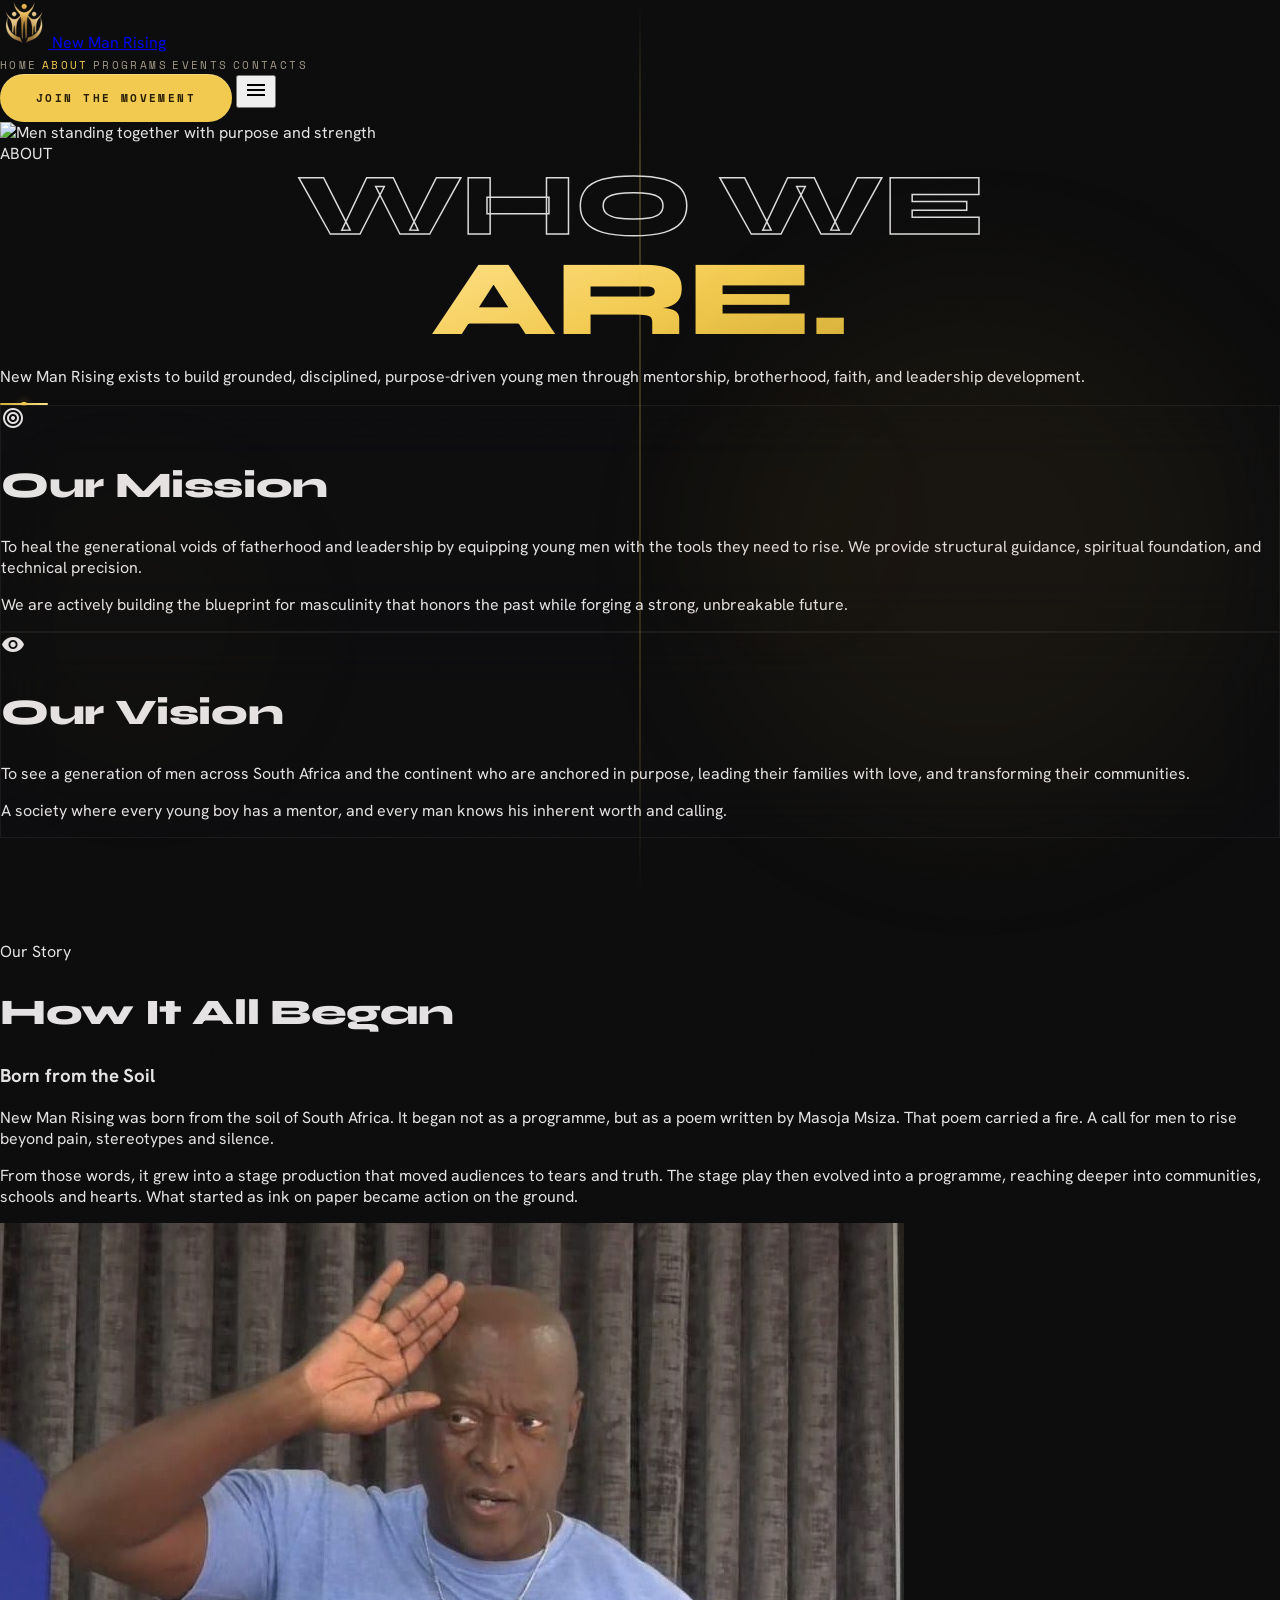
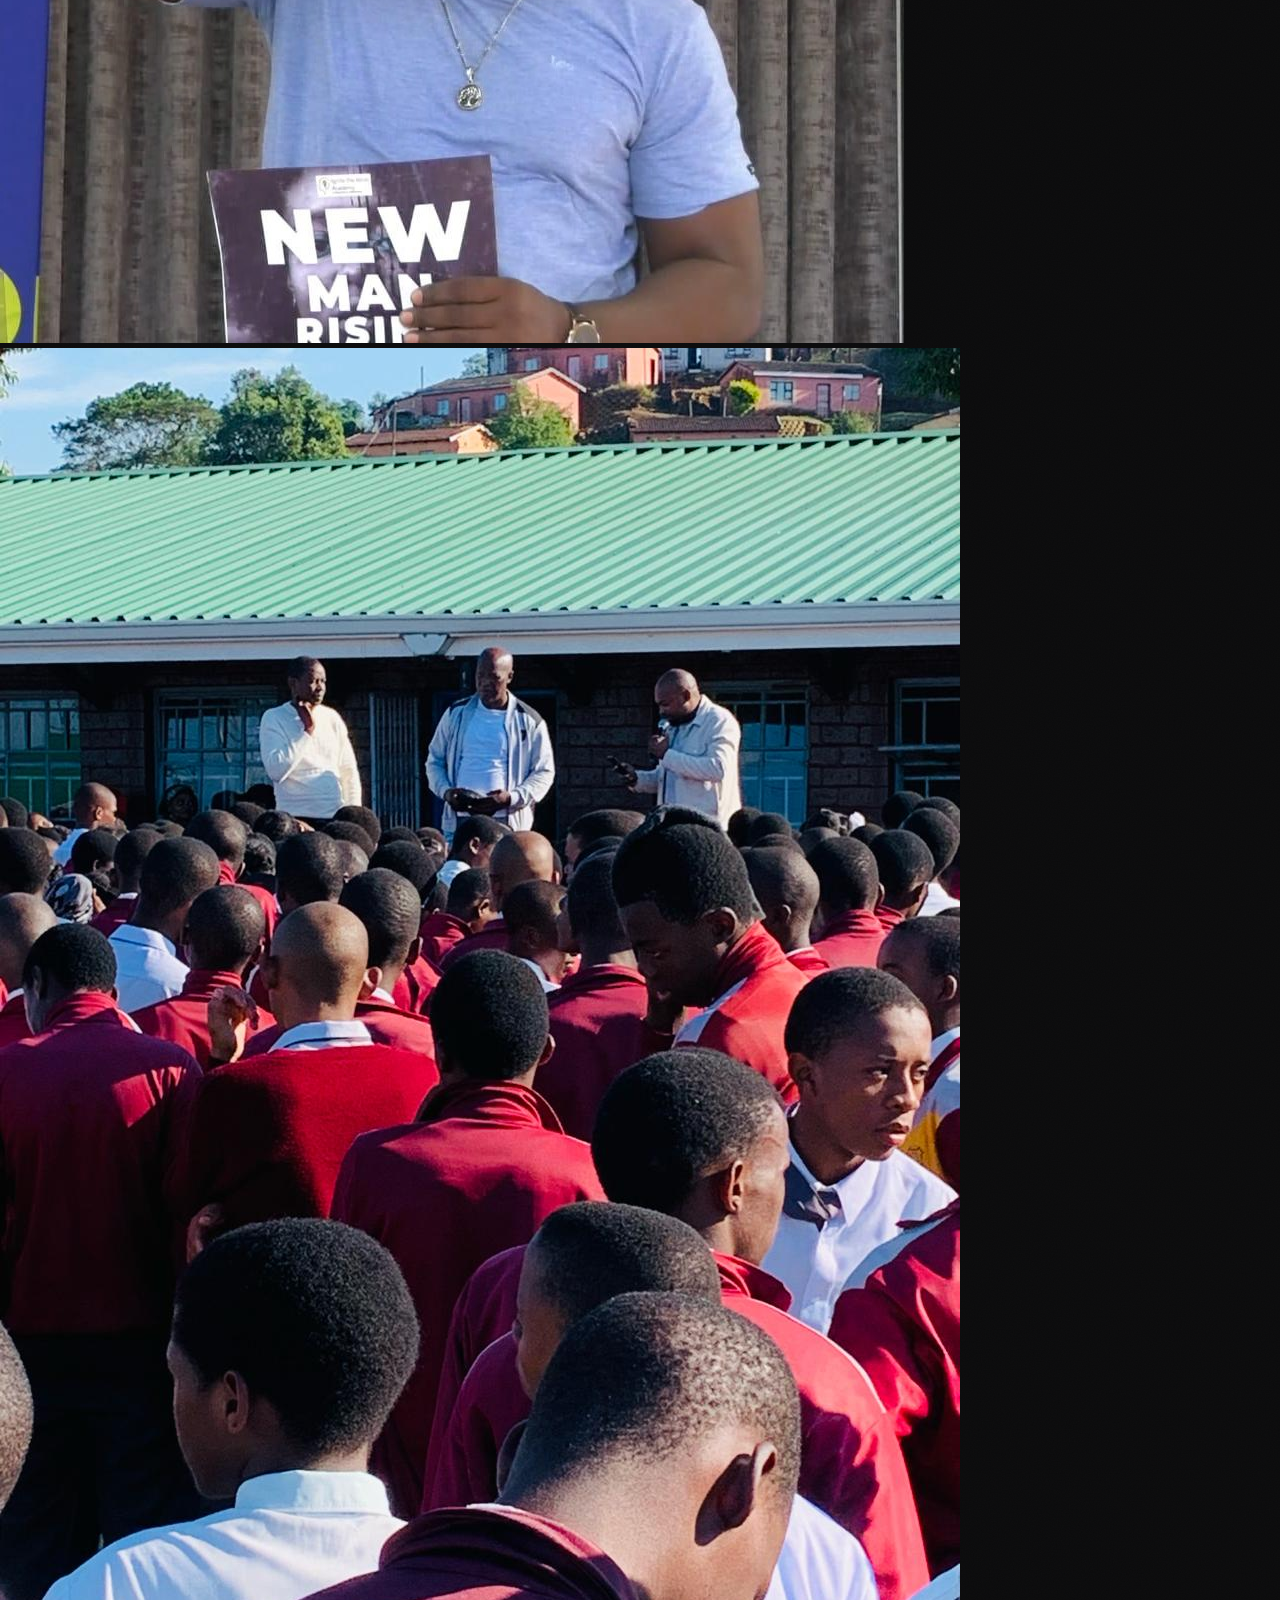
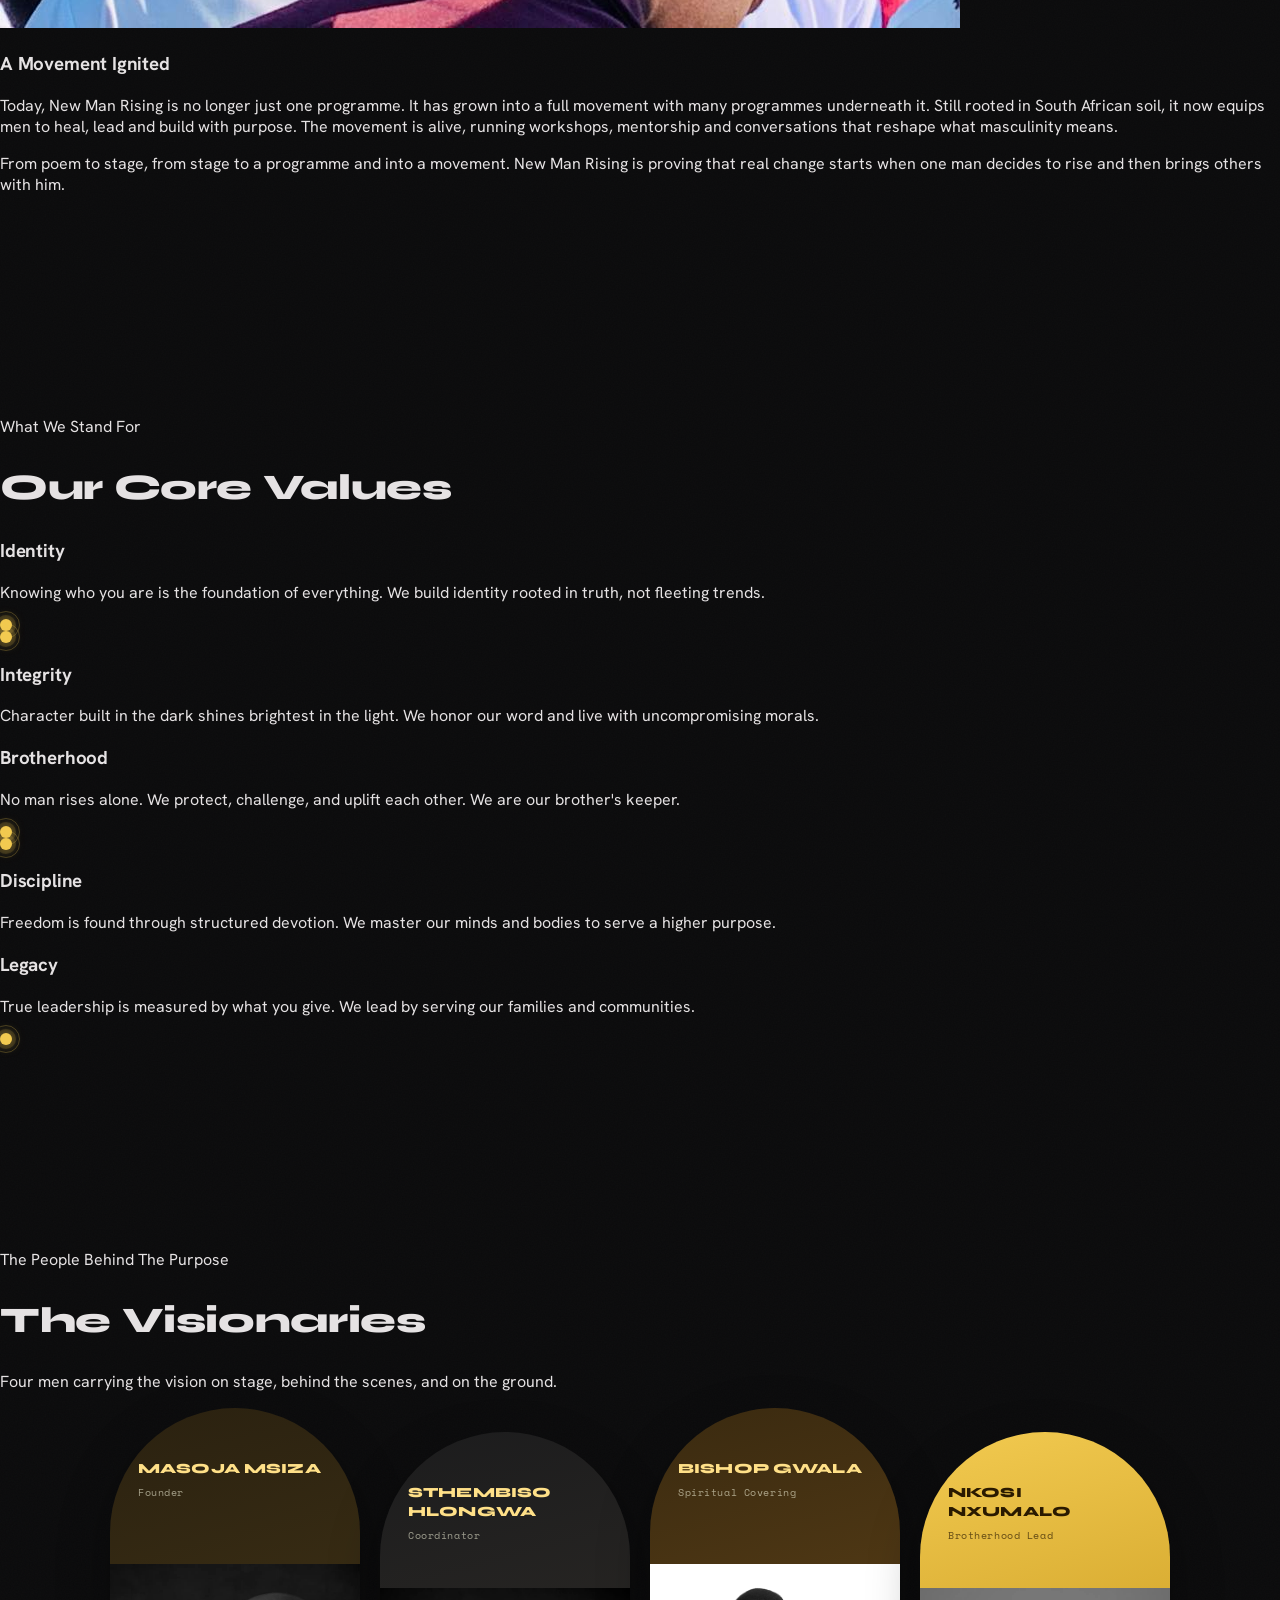
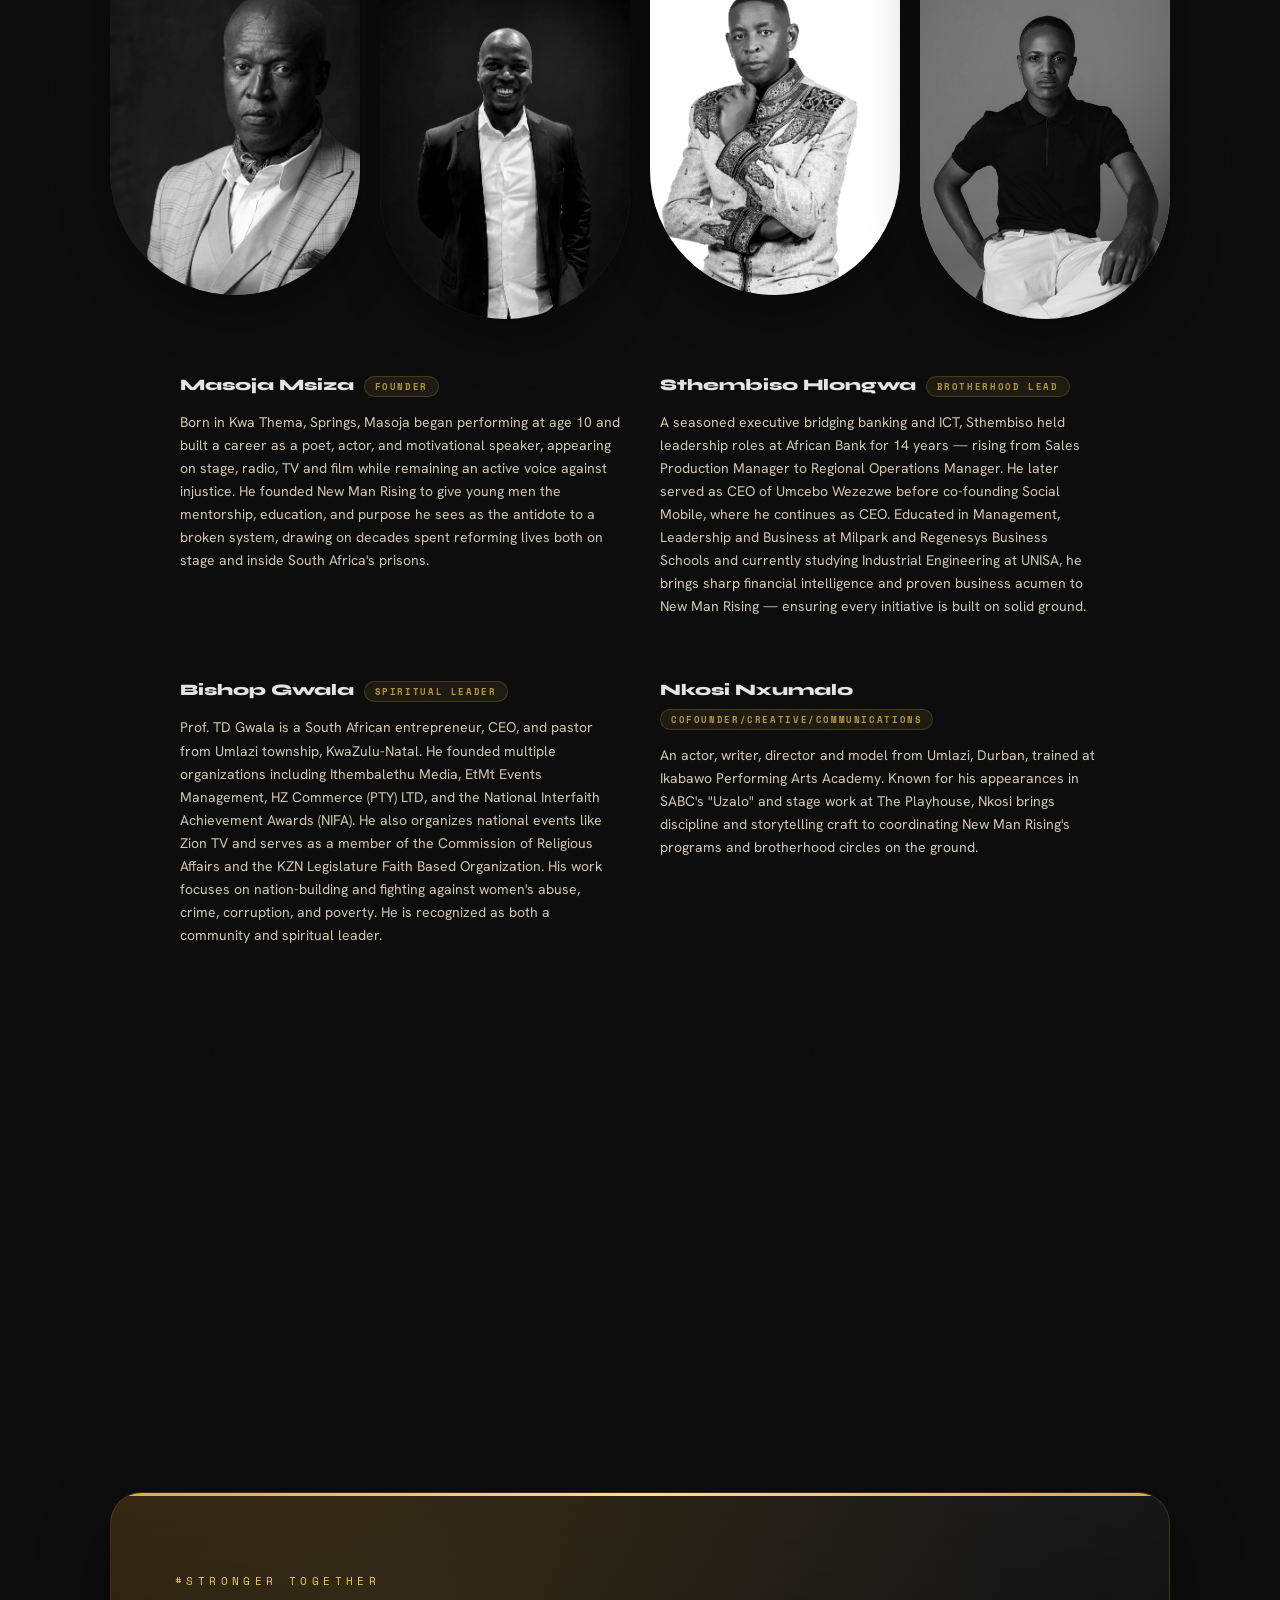
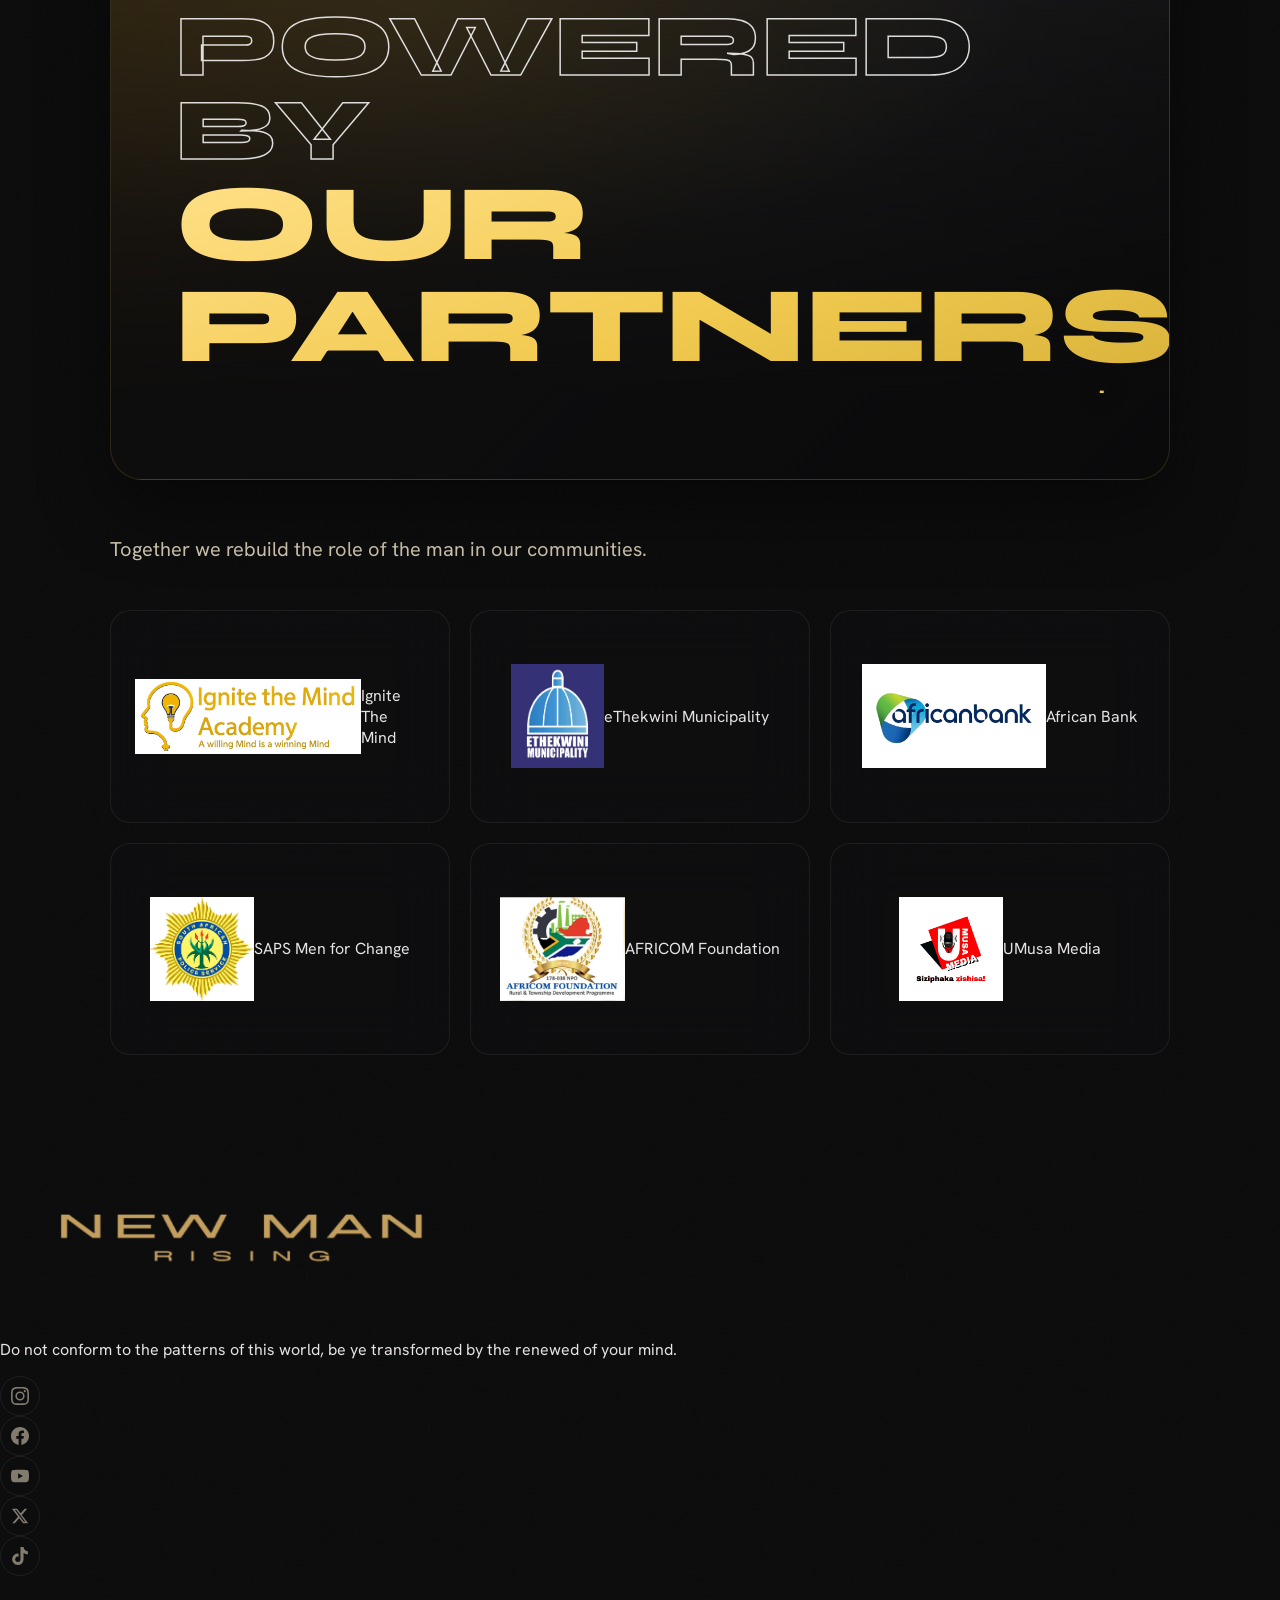
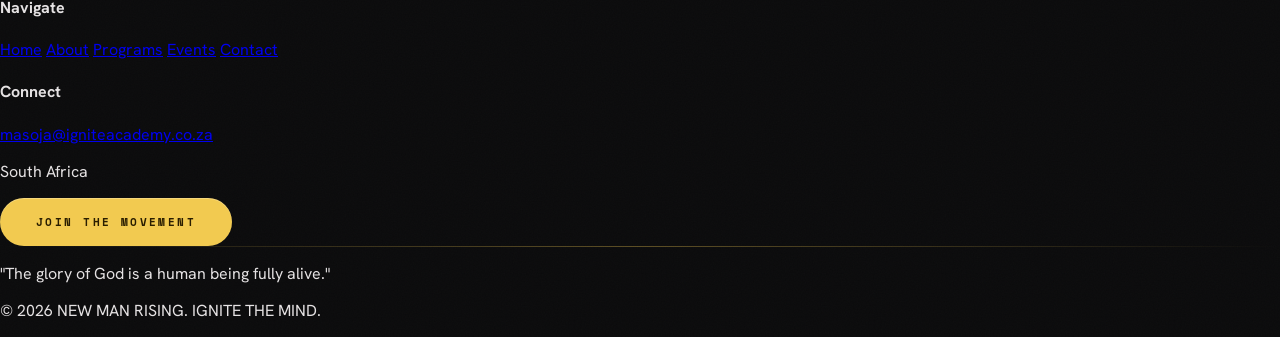
==== about.html @ 9020becd "Refactor code structure for improved readability and maintainability" ====
<!doctype html>
<html class="dark" lang="en">
<head>
  <meta charset="utf-8" />
  <meta name="viewport" content="width=device-width, initial-scale=1.0, viewport-fit=cover" />
  <title>New Man Rising | About — Origin Story, Mission &amp; Vision</title>
  <meta name="description" content="Discover the mission, vision, and origin story of New Man Rising — from a poem to a movement transforming young men across South Africa." />
  <meta name="keywords" content="about new man rising, Masoja Msiza, Ignite the Mind Academy, mentorship South Africa, origin story, brotherhood mission vision" />
  <meta name="robots" content="index, follow" />
  <meta name="theme-color" content="#0a0a0b" />
  <link rel="canonical" href="https://newmanrising.co.za/about" />
  <link rel="icon" type="image/jpeg" href="assets/logo.jpeg" />
  <link rel="apple-touch-icon" href="assets/logo.jpeg" />
  <meta property="og:title" content="New Man Rising | About — Origin Story, Mission &amp; Vision" />
  <meta property="og:description" content="From a poem to a movement. Discover how New Man Rising is transforming young men across South Africa." />
  <meta property="og:image" content="https://newmanrising.co.za/assets/logo.jpeg" />
  <meta property="og:image:width" content="1200" /><meta property="og:image:height" content="630" />
  <meta property="og:type" content="website" />
  <meta property="og:url" content="https://newmanrising.co.za/about" />
  <meta property="og:site_name" content="New Man Rising" />
  <meta name="twitter:card" content="summary_large_image" />
  <meta name="twitter:title" content="New Man Rising | About" />
  <meta name="twitter:description" content="From a poem to a movement transforming young men across South Africa." />
  <meta name="twitter:image" content="https://newmanrising.co.za/assets/logo.jpeg" />
  <meta name="twitter:site" content="@newmanrising" />
  <script type="application/ld+json">{"@context":"https://schema.org","@type":"AboutPage","name":"About New Man Rising","url":"https://newmanrising.co.za/about","description":"The origin story, mission, vision, and team behind New Man Rising.","isPartOf":{"@type":"WebSite","name":"New Man Rising","url":"https://newmanrising.co.za"}}</script>
  <link rel="preconnect" href="https://fonts.googleapis.com" />
  <link rel="preconnect" href="https://fonts.gstatic.com" crossorigin />
  <link href="https://fonts.googleapis.com/css2?family=Syne:wght@600;700;800&family=Hanken+Grotesk:wght@400;500;600&family=Space+Mono:wght@400;700&family=Material+Symbols+Outlined:wght,FILL@100..700,0..1&display=swap" rel="stylesheet" />
  <script src="https://cdn.tailwindcss.com?plugins=forms,container-queries"></script>
  <script src="tw-config.js"></script>
  <link rel="stylesheet" href="styles.css" />
</head>

<body class="font-body-md text-body-md antialiased selection:bg-primary selection:text-on-primary page-about">
  <a href="#main-content" class="skip-link">Skip to main content</a>
  <div class="fixed inset-0 grid-overlay pointer-events-none z-0"></div>

  <nav class="fixed top-4 inset-x-4 z-50 mx-auto max-w-4xl rounded-full bg-surface/80 backdrop-blur-3xl border border-white/10 shadow-[0_20px_60px_rgba(0,0,0,0.18)] px-5 md:px-6 py-3 flex items-center justify-between gap-4">
    <a href="index.html" class="flex items-center gap-3 no-underline">
  <img src="assets/logo.jpeg" alt="New Man Rising" class="h-12 w-12 object-contain rounded-full" style="mix-blend-mode:screen" width="48" height="48" />
  <span class="hidden md:block text-sm uppercase tracking-[0.35em] font-semibold text-on-surface opacity-80">New Man Rising</span>
</a>
    <div id="nav-links" class="hidden md:flex items-center gap-6">
      <a class="nav-link " href="index.html">Home</a>
      <a class="nav-link active" href="about.html">About</a>
      <a class="nav-link " href="programs.html">Programs</a>
      <a class="nav-link " href="events.html">Events</a>
      <a class="nav-link " href="contact.html">Contacts</a>
    </div>
    <div class="flex items-center gap-3">
      <a href="#" data-coming-soon="true" class="hidden md:inline-flex btn-primary text-[11px] px-4 py-2.5 whitespace-nowrap">Join the Movement</a>
      <button id="mobile-menu-btn" class="md:hidden text-primary p-1" aria-label="Open menu" aria-expanded="false" aria-controls="mobile-menu">
        <span class="material-symbols-outlined text-3xl">menu</span>
      </button>
    </div>
  </nav>

  <div id="mobile-menu" class="fixed inset-0 z-[60] bg-surface/95 backdrop-blur-3xl flex flex-col items-center justify-center gap-8" role="dialog" aria-modal="true" aria-label="Navigation menu" hidden>
    <button id="mobile-menu-close" class="absolute top-6 right-6 text-primary" aria-label="Close menu">
      <span class="material-symbols-outlined text-3xl">close</span>
    </button>
    <a class="text-2xl font-headline-md text-on-surface hover:text-primary transition-colors no-underline" href="index.html">Home</a>
    <a class="text-2xl font-headline-md text-on-surface hover:text-primary transition-colors no-underline" href="about.html">About</a>
    <a class="text-2xl font-headline-md text-on-surface hover:text-primary transition-colors no-underline" href="programs.html">Programs</a>
    <a class="text-2xl font-headline-md text-on-surface hover:text-primary transition-colors no-underline" href="events.html">Events</a>
    <a class="text-2xl font-headline-md text-on-surface hover:text-primary transition-colors no-underline" href="contact.html">Contacts</a>
    <a href="#" data-coming-soon="true" class="mt-4 btn-primary">Join the Movement</a>
  </div>

  <main id="main-content" class="relative z-10">
    <!-- Page Hero -->
    <section class="relative h-screen px-5 md:px-16 flex flex-col items-center justify-center text-center overflow-hidden">
      <div class="absolute inset-0 z-0">
        <img class="w-full h-full object-cover" data-parallax="0.3" alt="Men standing together with purpose and strength" width="1920" height="1080" src="https://images.unsplash.com/photo-1550761717-d03b44d9cb33?q=80&w=1032&auto=format&fit=crop&ixlib=rb-4.1.0&ixid=M3wxMjA3fDB8MHxwaG90by1wYWdlfHx8fGVufDB8fHx8fA%3D%3D" />
        <div class="absolute inset-0 hero-gradient"></div>
        <div class="absolute inset-0 bg-black/60"></div>
        <div class="absolute inset-0 bg-gradient-to-t from-background via-transparent to-transparent"></div>
      </div>
      <div class="relative z-10 max-w-6xl mx-auto reveal-blur">
        <span class="font-label-caps text-label-caps text-primary tracking-[0.4em] block mb-4 reveal-fade">ABOUT</span>
        <h1 class="page-hero-title mb-8 reveal-slide-up" aria-label="Who We Are">
          <span class="page-hero-outline">Who We</span>
          <span class="page-hero-gold">Are.</span>
        </h1>
        <p class="text-white/80 font-body-lg text-xl max-w-3xl mx-auto mb-16 reveal-fade">
          New Man Rising exists to build grounded, disciplined, purpose-driven young men through mentorship, brotherhood, faith, and leadership development.
        </p>
        <div class="section-divider mx-auto"></div>
      </div>
    </section>

    <!-- Mission & Vision -->
    <section class="py-16 px-5 md:px-16 max-w-7xl mx-auto grid grid-cols-1 md:grid-cols-2 gap-12">
      <div class="glass-card p-10 md:p-14 rounded-3xl reveal-left">
        <span class="material-symbols-outlined text-primary text-5xl mb-6" style="font-variation-settings: 'FILL' 1;">target</span>
        <h2 class="section-title-l2 mb-6 uppercase">Our Mission</h2>
        <div class="text-on-surface-variant space-y-4 text-lg">
          <p>To heal the generational voids of fatherhood and leadership by equipping young men with the tools they need to rise. We provide structural guidance, spiritual foundation, and technical precision.</p>
          <p>We are actively building the blueprint for masculinity that honors the past while forging a strong, unbreakable future.</p>
        </div>
      </div>
      <div class="glass-card p-10 md:p-14 rounded-3xl reveal-right">
        <span class="material-symbols-outlined text-primary text-5xl mb-6" style="font-variation-settings: 'FILL' 1;">visibility</span>
        <h2 class="section-title-l2 mb-6 uppercase">Our Vision</h2>
        <div class="text-on-surface-variant space-y-4 text-lg">
          <p>To see a generation of men across South Africa and the continent who are anchored in purpose, leading their families with love, and transforming their communities.</p>
          <p>A society where every young boy has a mentor, and every man knows his inherent worth and calling.</p>
        </div>
      </div>
    </section>

    <!-- Origin Story -->
    <section class="py-section-gap px-5 md:px-16 max-w-7xl mx-auto">
      <div class="text-center mb-20 space-y-4 reveal">
        <span class="font-label-caps text-label-caps text-primary uppercase">Our Story</span>
        <h2 class="section-title-l2">How It All Began</h2>
      </div>

      <div class="grid grid-cols-1 md:grid-cols-2 gap-12 items-center mb-24 reveal-left">
        <div class="space-y-6">
          <h3 class="font-headline-md text-2xl text-primary">Born from the Soil</h3>
          <p class="text-on-surface-variant text-lg">New Man Rising was born from the soil of South Africa. It began not as a programme, but as a poem written by Masoja Msiza.
That poem carried a fire. A call for men to rise beyond pain, stereotypes and silence.</p>
          <p class="text-on-surface-variant text-lg">From those words, it grew into a stage production that moved audiences to tears and truth. The stage play then evolved into a programme, reaching deeper into communities, schools and hearts. What started as ink on paper became action on the ground.</p>
        </div>
        <div class="rounded-2xl overflow-hidden img-hover-zoom aspect-[4/3] border border-white/10">
  <img
    src="assets/soil.jpeg"
    alt="Soil representing growth and foundation"
    class="w-full h-full object-cover"
  />
</div>
      </div>

      <div class="grid grid-cols-1 md:grid-cols-2 gap-12 items-center reveal-right">
        <div class="order-2 md:order-1 rounded-2xl overflow-hidden img-hover-zoom aspect-[4/3] border border-white/10">
  <img
    src="assets/ignited.jpeg"
    alt="Ignited purpose and transformation"
    class="w-full h-full object-cover"
  />
</div>
        <div class="order-1 md:order-2 space-y-6">
          <h3 class="font-headline-md text-2xl text-primary">A Movement Ignited</h3>
          <p class="text-on-surface-variant text-lg">Today, New Man Rising is no longer just one programme. It has grown into a full movement with many programmes underneath it. Still rooted in South African soil, it now equips men to heal, lead and build with purpose.
The movement is alive, running workshops, mentorship and conversations that reshape what masculinity means.</p>
          <p class="text-on-surface-variant text-lg"> From poem to stage, from stage to a programme and into a movement. New Man Rising is proving that real change starts when one man decides to rise and then brings others with him.</p>
        </div>
      </div>
    </section>

    <!-- Core Values -->
    <section class="py-section-gap bg-surface-container-low/30 px-5 md:px-16 relative">
      <div class="text-center mb-20 space-y-4 reveal">
        <span class="font-label-caps text-label-caps text-primary uppercase">What We Stand For</span>
        <h2 class="section-title-l2">Our Core Values</h2>
      </div>

      <div class="max-w-4xl mx-auto relative py-10">
        <div class="timeline-line"></div>
        
        <div class="relative flex flex-col md:flex-row items-start md:items-center gap-8 mb-16 pl-12 md:pl-0 reveal reveal-delay-1">
          <div class="md:w-1/2 md:text-right md:pr-12">
            <h3 class="font-headline-md text-2xl text-primary mb-2">Identity</h3>
            <p class="text-on-surface-variant">Knowing who you are is the foundation of everything. We build identity rooted in truth, not fleeting trends.</p>
          </div>
          <div class="absolute left-6 md:left-1/2 transform -translate-x-[7px] timeline-dot timeline-dot-glow"></div>
          <div class="md:w-1/2 md:pl-12 hidden md:block"></div>
        </div>

        <div class="relative flex flex-col md:flex-row items-start md:items-center gap-8 mb-16 pl-12 md:pl-0 reveal reveal-delay-2">
          <div class="md:w-1/2 md:pr-12 hidden md:block"></div>
          <div class="absolute left-6 md:left-1/2 transform -translate-x-[7px] timeline-dot timeline-dot-glow"></div>
          <div class="md:w-1/2 md:pl-12">
            <h3 class="font-headline-md text-2xl text-primary mb-2">Integrity</h3>
            <p class="text-on-surface-variant">Character built in the dark shines brightest in the light. We honor our word and live with uncompromising morals.</p>
          </div>
        </div>

        <div class="relative flex flex-col md:flex-row items-start md:items-center gap-8 mb-16 pl-12 md:pl-0 reveal reveal-delay-3">
          <div class="md:w-1/2 md:text-right md:pr-12">
            <h3 class="font-headline-md text-2xl text-primary mb-2">Brotherhood</h3>
            <p class="text-on-surface-variant">No man rises alone. We protect, challenge, and uplift each other. We are our brother's keeper.</p>
          </div>
          <div class="absolute left-6 md:left-1/2 transform -translate-x-[7px] timeline-dot timeline-dot-glow"></div>
          <div class="md:w-1/2 md:pl-12 hidden md:block"></div>
        </div>

        <div class="relative flex flex-col md:flex-row items-start md:items-center gap-8 mb-16 pl-12 md:pl-0 reveal reveal-delay-4">
          <div class="md:w-1/2 md:pr-12 hidden md:block"></div>
          <div class="absolute left-6 md:left-1/2 transform -translate-x-[7px] timeline-dot timeline-dot-glow"></div>
          <div class="md:w-1/2 md:pl-12">
            <h3 class="font-headline-md text-2xl text-primary mb-2">Discipline</h3>
            <p class="text-on-surface-variant">Freedom is found through structured devotion. We master our minds and bodies to serve a higher purpose.</p>
          </div>
        </div>

        <div class="relative flex flex-col md:flex-row items-start md:items-center gap-8 pl-12 md:pl-0 reveal reveal-delay-5">
          <div class="md:w-1/2 md:text-right md:pr-12">
            <h3 class="font-headline-md text-2xl text-primary mb-2">Legacy</h3>
            <p class="text-on-surface-variant">True leadership is measured by what you give. We lead by serving our families and communities.</p>
          </div>
          <div class="absolute left-6 md:left-1/2 transform -translate-x-[7px] timeline-dot timeline-dot-glow"></div>
          <div class="md:w-1/2 md:pl-12 hidden md:block"></div>
        </div>
      </div>
    </section>

    <!-- Meet the Vision — Pill Portrait Grid -->
    <section class="py-section-gap px-5 md:px-16 max-w-7xl mx-auto overflow-hidden" aria-labelledby="visionaries-title">
      <div class="text-center mb-16 space-y-4 reveal">
        <span class="font-label-caps text-label-caps text-primary uppercase block">The People Behind The Purpose</span>
        <h2 id="visionaries-title" class="section-title-l2 uppercase">The Visionaries</h2>
        <p class="mx-auto max-w-xl text-on-surface-variant text-base">Four men carrying the vision on stage, behind the scenes, and on the ground.</p>
      </div>

      <div class="pill-team-grid">

        <!-- 01 Masoja — Founder -->
        <div class="pill-card reveal-zoom-in" style="--pill-bg: linear-gradient(165deg, #2a2110, #4a3a18);">
          <div class="pill-photo-wrap">
            <img src="assets/isbacam.jpeg" alt="Masoja Msiza" class="pill-photo" loading="lazy" />
          </div>
          <div class="pill-text">
            <p class="pill-name">Masoja Msiza</p>
            <p class="pill-role">Founder</p>
          </div>
        </div>

        <!-- 02 Sthe — Coordinator -->
        <div class="pill-card reveal-zoom-in reveal-delay-1" style="--pill-bg: linear-gradient(165deg, #1c1c1d, #34302a);">
          <div class="pill-photo-wrap">
            <img src="assets/isbacas.jpeg" alt="Sthembiso Hlongwa" class="pill-photo" loading="lazy" />
          </div>
          <div class="pill-text">
            <p class="pill-name">Sthembiso Hlongwa</p>
            <p class="pill-role">Coordinator</p>
          </div>
        </div>

        <!-- 03 Bishop Gwala -->
        <div class="pill-card reveal-zoom-in reveal-delay-2" style="--pill-bg: linear-gradient(165deg, #3a2a10, #6b4a1a);">
          <div class="pill-photo-wrap">
            <img src="assets/isbacab.jpeg" alt="Bishop Gwala" class="pill-photo" loading="lazy" />
          </div>
          <div class="pill-text">
            <p class="pill-name">Bishop Gwala</p>
            <p class="pill-role">Spiritual Covering</p>
          </div>
        </div>

        <!-- 04 Nkosi Nxumalo -->
        <div class="pill-card reveal-zoom-in reveal-delay-3" style="--pill-bg: linear-gradient(165deg, #f2ca50, #b8860b);">
          <div class="pill-photo-wrap">
            <img src="assets/isbacan.jpeg" alt="Nkosi" class="pill-photo" loading="lazy" />
          </div>
          <div class="pill-text pill-text-dark">
            <p class="pill-name">Nkosi Nxumalo</p>
            <p class="pill-role">Brotherhood Lead</p>
          </div>
        </div>

      </div>

      <!-- Bios below the pills -->
      <div class="pill-bios reveal-fade reveal-delay-4">
        <div class="pill-bio">
          <p class="pill-bio-name">Masoja Msiza <span class="pill-bio-tag">Founder</span></p>
          <p class="pill-bio-text">Born in Kwa Thema, Springs, Masoja began performing at age 10 and built a career as a poet, actor, and motivational speaker, appearing on stage, radio, TV and film while remaining an active voice against injustice. He founded New Man Rising to give young men the mentorship, education, and purpose he sees as the antidote to a broken system, drawing on decades spent reforming lives both on stage and inside South Africa's prisons.</p>
        </div>
        <div class="pill-bio">
          <p class="pill-bio-name">Sthembiso Hlongwa <span class="pill-bio-tag">Brotherhood Lead</span></p>
          <p class="pill-bio-text">A seasoned executive bridging banking and ICT, Sthembiso held leadership roles at African Bank for 14 years — rising from Sales Production Manager to Regional Operations Manager. He later served as CEO of Umcebo Wezezwe before co-founding Social Mobile, where he continues as CEO. Educated in Management, Leadership and Business at Milpark and Regenesys Business Schools and currently studying Industrial Engineering at UNISA, he brings sharp financial intelligence and proven business acumen to New Man Rising — ensuring every initiative is built on solid ground.</p>
        </div>
        <div class="pill-bio">
          <p class="pill-bio-name">Bishop Gwala <span class="pill-bio-tag">Spiritual Leader</span></p>
          <p class="pill-bio-text">Prof. TD Gwala is a South African entrepreneur, CEO, and pastor from Umlazi township, KwaZulu-Natal. He founded multiple organizations including Ithembalethu Media, EtMt Events Management, HZ Commerce (PTY) LTD, and the National Interfaith Achievement Awards (NIFA). He also organizes national events like Zion TV and serves as a member of the Commission of Religious Affairs and the KZN Legislature Faith Based Organization. His work focuses on nation-building and fighting against women's abuse, crime, corruption, and poverty. He is recognized as both a community and spiritual leader.</p>
        </div>
        <div class="pill-bio">
          <p class="pill-bio-name">Nkosi Nxumalo <span class="pill-bio-tag">CoFounder/Creative/Communications</span></p>
          <p class="pill-bio-text">An actor, writer, director and model from Umlazi, Durban, trained at Ikabawo Performing Arts Academy. Known for his appearances in SABC's "Uzalo" and stage work at The Playhouse, Nkosi brings discipline and storytelling craft to coordinating New Man Rising's programs and brotherhood circles on the ground.</p>
        </div>
      </div>

    </section>

    <!-- Leadership Philosophy -->
    <section class="py-section-gap px-5 md:px-16 bg-primary/5 border-y border-primary/10">
      <div class="max-w-4xl mx-auto text-center space-y-8 reveal-scale">
        <h2 class="font-display-lg text-[40px] md:text-headline-lg uppercase text-gradient-gold">Restoring the Blueprint</h2>
        <p class="text-on-surface-variant font-body-lg text-lg leading-relaxed">
          The modern world has confused the definition of masculinity. We believe that true strength is gentle, true power is controlled, and true leadership is sacrificial. We are actively restoring the ancient blueprint of manhood for the modern era.
        </p>
        <p class="text-on-surface-variant font-body-lg text-lg leading-relaxed">
          Through mentorship, we bridge the gap between boyhood and manhood. We provide the initiation that society has forgotten, guiding young men through the rigorous process of discovering their identity, refining their character, and stepping into their divine calling.
        </p>
        <blockquote class="border-l-4 border-primary pl-6 py-2 my-8 text-left italic text-xl md:text-2xl font-headline-md text-on-surface">
          "A boy becomes a man not when he can dominate others, but when he can master himself to serve them."
        </blockquote>
      </div>
    </section>

    <!-- ── Partners ── -->
    <section class="partners-section reveal" aria-labelledby="partners-title">
      <div class="partners-banner">
        <div class="partners-banner-overlay"></div>
        <div class="partners-banner-content">
          <span class="partners-hashtag">#STRONGER TOGETHER</span>
          <h2 id="partners-title" class="page-hero-title">
            <span class="page-hero-outline">Powered by</span>
            <span class="page-hero-gold">Our Partners</span><span class="page-hero-dot">.</span>
          </h2>
        </div>
      </div>

      <div class="partners-body">
        <p class="partners-tagline">Together we rebuild the role of the man in our communities.</p>

        <div class="partners-grid">
          <div class="partner-card reveal-zoom-in">
            <img src="assets/partner-ignite.jpeg" alt="Ignite The Mind Academy" class="partner-logo" loading="lazy" />
            <span class="partner-card-name">Ignite The Mind</span>
          </div>
          <div class="partner-card reveal-zoom-in reveal-delay-1">
            <img src="assets/partner-ethekwini.jpeg" alt="eThekwini Municipality" class="partner-logo" loading="lazy" />
            <span class="partner-card-name">eThekwini Municipality</span>
          </div>
          <div class="partner-card reveal-zoom-in reveal-delay-2">
            <img src="assets/partner-africanbank.png" alt="African Bank" class="partner-logo" loading="lazy" />
            <span class="partner-card-name">African Bank</span>
          </div>
          <div class="partner-card reveal-zoom-in reveal-delay-3">
            <img src="assets/partner-saps.png" alt="SAPS — Men for Change" class="partner-logo" loading="lazy" />
            <span class="partner-card-name">SAPS Men for Change</span>
          </div>
          <div class="partner-card reveal-zoom-in reveal-delay-4">
            <img src="assets/partner-africom.jpeg" alt="AFRICOM Foundation" class="partner-logo" loading="lazy" />
            <span class="partner-card-name">AFRICOM Foundation</span>
          </div>
          <div class="partner-card reveal-zoom-in reveal-delay-5">
            <img src="assets/partner-umusa.jpeg" alt="UMusa Media" class="partner-logo" loading="lazy" />
            <span class="partner-card-name">UMusa Media</span>
          </div>
        </div>
      </div>
    </section>
  </main>

  <footer class="relative bg-surface-container-lowest border-t border-white/5 pt-20 pb-8 px-5 md:px-16">
    <div class="max-w-6xl mx-auto">
      <div class="grid grid-cols-1 md:grid-cols-4 gap-12 mb-16">
        <div class="md:col-span-2 space-y-6">
          <img src="assets/nmr.png" alt="New Man Rising" class="h-40 w-auto object-contain" style="mix-blend-mode:screen;opacity:0.95" width="480" height="160" loading="lazy" />
          <p class="text-on-surface-variant opacity-70 max-w-sm font-body-md">Do not conform to the patterns of this world, be ye transformed by the renewed of your mind.</p>
          <div class="flex gap-3">
            <a href="#" class="social-icon" aria-label="Instagram"><svg width="18" height="18" fill="currentColor" viewBox="0 0 24 24"><path d="M12 2.163c3.204 0 3.584.012 4.85.07 3.252.148 4.771 1.691 4.919 4.919.058 1.265.069 1.645.069 4.849 0 3.205-.012 3.584-.069 4.849-.149 3.225-1.664 4.771-4.919 4.919-1.266.058-1.644.07-4.85.07-3.204 0-3.584-.012-4.849-.07-3.26-.149-4.771-1.699-4.919-4.92-.058-1.265-.07-1.644-.07-4.849 0-3.204.013-3.583.07-4.849.149-3.227 1.664-4.771 4.919-4.919 1.266-.057 1.645-.069 4.849-.069zM12 0C8.741 0 8.333.014 7.053.072 2.695.272.273 2.69.073 7.052.014 8.333 0 8.741 0 12c0 3.259.014 3.668.072 4.948.2 4.358 2.618 6.78 6.98 6.98C8.333 23.986 8.741 24 12 24c3.259 0 3.668-.014 4.948-.072 4.354-.2 6.782-2.618 6.979-6.98.059-1.28.073-1.689.073-4.948 0-3.259-.014-3.667-.072-4.947-.196-4.354-2.617-6.78-6.979-6.98C15.668.014 15.259 0 12 0zm0 5.838a6.162 6.162 0 100 12.324 6.162 6.162 0 000-12.324zM12 16a4 4 0 110-8 4 4 0 010 8zm6.406-11.845a1.44 1.44 0 100 2.881 1.44 1.44 0 000-2.881z"/></svg></a>
            <a href="#" class="social-icon" aria-label="Facebook"><svg width="18" height="18" fill="currentColor" viewBox="0 0 24 24"><path d="M24 12.073c0-6.627-5.373-12-12-12s-12 5.373-12 12c0 5.99 4.388 10.954 10.125 11.854v-8.385H7.078v-3.47h3.047V9.43c0-3.007 1.792-4.669 4.533-4.669 1.312 0 2.686.235 2.686.235v2.953H15.83c-1.491 0-1.956.925-1.956 1.874v2.25h3.328l-.532 3.47h-2.796v8.385C19.612 23.027 24 18.062 24 12.073z"/></svg></a>
            <a href="#" class="social-icon" aria-label="YouTube"><svg width="18" height="18" fill="currentColor" viewBox="0 0 24 24"><path d="M23.498 6.186a3.016 3.016 0 00-2.122-2.136C19.505 3.545 12 3.545 12 3.545s-7.505 0-9.377.505A3.017 3.017 0 00.502 6.186C0 8.07 0 12 0 12s0 3.93.502 5.814a3.016 3.016 0 002.122 2.136c1.871.505 9.376.505 9.376.505s7.505 0 9.377-.505a3.015 3.015 0 002.122-2.136C24 15.93 24 12 24 12s0-3.93-.502-5.814zM9.545 15.568V8.432L15.818 12l-6.273 3.568z"/></svg></a>
            <a href="#" class="social-icon" aria-label="Twitter/X"><svg width="18" height="18" fill="currentColor" viewBox="0 0 24 24"><path d="M18.244 2.25h3.308l-7.227 8.26 8.502 11.24H16.17l-5.214-6.817L4.99 21.75H1.68l7.73-8.835L1.254 2.25H8.08l4.713 6.231zm-1.161 17.52h1.833L7.084 4.126H5.117z"/></svg></a>
            <a href="https://tiktok.com" class="social-icon" aria-label="TikTok"><svg width="18" height="18" fill="currentColor" viewBox="0 0 448 512"><path d="M448 209.91a210.06 210.06 0 0 1-122.77-39.25v178.72A162.55 162.55 0 1 1 185 188.31v89.89a74.62 74.62 0 1 0 52.23 71.33V0h88a121.18 121.18 0 0 0 1.86 22.17A122.18 122.18 0 0 0 381 102.39a121.43 121.43 0 0 0 67 20.14z"/></svg></a>
          </div>
        </div>
        <div class="space-y-4">
          <h4 class="font-label-caps text-label-caps text-primary uppercase">Navigate</h4>
          <div class="flex flex-col gap-3">
            <a href="index.html" class="text-on-surface-variant hover:text-primary transition-colors no-underline text-sm">Home</a>
            <a href="about.html" class="text-on-surface-variant hover:text-primary transition-colors no-underline text-sm">About</a>
            <a href="programs.html" class="text-on-surface-variant hover:text-primary transition-colors no-underline text-sm">Programs</a>
            <a href="events.html" class="text-on-surface-variant hover:text-primary transition-colors no-underline text-sm">Events</a>
            <a href="contact.html" class="text-on-surface-variant hover:text-primary transition-colors no-underline text-sm">Contact</a>
          </div>
        </div>
        <div class="space-y-4">
          <h4 class="font-label-caps text-label-caps text-primary uppercase">Connect</h4>
          <div class="flex flex-col gap-3">
            <a href="mailto:info@newmanrising.co.za" class="text-on-surface-variant hover:text-primary transition-colors no-underline text-sm">masoja@igniteacademy.co.za</a>
            <p class="text-on-surface-variant text-sm">South Africa</p>
            <a href="#" data-coming-soon="true" class="btn-primary text-[11px] px-5 py-2.5 w-fit mt-2">Join the Movement</a>
          </div>
        </div>
      </div>
      <div class="gradient-line mb-8"></div>
      <div class="flex flex-col md:flex-row justify-between items-center gap-4">
        <p class="italic text-on-surface-variant opacity-50 text-sm text-center md:text-left">"The glory of God is a human being fully alive."</p>
        <p class="text-on-surface-variant opacity-30 font-label-caps text-[10px] tracking-widest">© <span id="current-year"></span> NEW MAN RISING. IGNITE THE MIND.</p>
      </div>
    </div>
  </footer>

  <script src="main.js"></script>

  <!-- ── Coming Soon Modal ── -->
  <div id="coming-soon-modal" class="cs-modal-overlay" hidden aria-hidden="true">
    <div class="cs-modal" role="dialog" aria-modal="true" aria-labelledby="cs-modal-title">
      <button type="button" class="cs-modal-close" aria-label="Close">
        <span class="material-symbols-outlined" aria-hidden="true">close</span>
      </button>
      <div class="cs-modal-icon">
        <span class="material-symbols-outlined" aria-hidden="true">hourglass_top</span>
      </div>
      <span class="cs-modal-eyebrow">Almost There</span>
      <h2 id="cs-modal-title" class="cs-modal-title">Coming Soon</h2>
      <p class="cs-modal-text">The full member portal is being forged. Reach out directly and we will personally walk you through next steps.</p>
      <div class="cs-modal-actions">
        <a href="contact.html" class="btn-primary cs-modal-btn">Contact Us</a>
        <button type="button" class="btn-outline cs-modal-btn cs-modal-dismiss">Close</button>
      </div>
    </div>
  </div>
</body>
</html>
---- styles.css ----
/* ═══════════════════════════════════════════════════════════
   NEW MAN RISING — Full Design System
   Afro-futuristic Luxury · Dark + Gold · Cinematic
   ═══════════════════════════════════════════════════════════ */

/* ─── Reset & Base ─── */
html { scroll-behavior: smooth; }
*, *::before, *::after { box-sizing: border-box; }

/* ─── Design Tokens ─── */
:root {
  --color-primary-fixed:              #ffe088;
  --color-surface-container-highest:  #d6d1c6;
  --color-on-tertiary:                #ffffff;
  --color-on-error-container:         #410002;
  --color-surface-container:          #ebe7dd;
  --color-primary:                    #d4af37;
  --color-surface-tint:               #d4af37;
  --color-surface-container-low:      #f5f2ea;
  --color-primary-fixed-dim:          #e9c349;
  --color-surface-container-lowest:   #ffffff;
  --color-tertiary-fixed-dim:         #c4cd6e;
  --color-secondary-fixed-dim:        #ffb693;
  --color-outline:                    #bdb7a9;
  --color-on-tertiary-container:      #1a1e00;
  --color-on-surface-variant:         #4f4b44;
  --color-inverse-on-surface:         #fdfbf7;
  --color-surface-container-high:     #f3ede3;
  --color-tertiary-container:         #d9e27c;
  --color-outline-variant:            #d0caba;
  --color-secondary-container:        #ffdbcc;
  --color-tertiary:                   #6c7616;
  --color-inverse-surface:            #313031;
  --color-on-tertiary-fixed:          #1a1e00;
  --color-inverse-primary:            #ffe088;
  --color-on-primary-fixed-variant:   #574500;
  --color-secondary-fixed:            #ffdbcc;
  --color-on-error:                   #ffffff;
  --color-tertiary-fixed:             #e0ea86;
  --color-on-secondary-container:     #2b0d00;
  --color-surface-dim:                #d5d1c6;
  --color-on-surface:                 #1e1b18;
  --color-on-tertiary-fixed-variant:  #444b00;
  --color-background:                 #fcf8f1;
  --color-on-background:              #1f1c17;
  --color-secondary:                  #8c4a23;
  --color-error:                      #ba1a1a;
  --color-on-primary:                 #ffffff;
  --color-surface-bright:             #ffffff;
  --color-on-secondary:               #ffffff;
  --color-on-secondary-fixed-variant: #7a3000;
  --color-primary-container:          #f2ca50;
  --color-on-primary-container:       #241a00;
  --color-surface:                    #ffffff;
  --color-on-primary-fixed:           #241a00;
  --color-on-secondary-fixed:         #351000;
  --color-surface-variant:            #ece3d5;
  --color-error-container:            #ffdad6;
  /* Enhanced tokens */
  --gold-1: #ffe088;
  --gold-2: #f2ca50;
  --gold-3: #d4af37;
  --gold-4: #b8860b;
  --ink:    #0a0a0b;
  --radius-card: 1.5rem;
  --ease-spring: cubic-bezier(0.22, 1, 0.36, 1);
}

.dark {
  --color-primary-fixed:              #ffe088;
  --color-surface-container-highest:  #353436;
  --color-on-tertiary:                #2e3300;
  --color-on-error-container:         #ffdad6;
  --color-surface-container:          #201f20;
  --color-primary:                    #f2ca50;
  --color-surface-tint:               #e9c349;
  --color-surface-container-low:      #1c1b1c;
  --color-primary-fixed-dim:          #e9c349;
  --color-surface-container-lowest:   #0e0e0f;
  --color-tertiary-fixed-dim:         #c4cd6e;
  --color-secondary-fixed-dim:        #ffb693;
  --color-outline:                    #99907c;
  --color-on-tertiary-container:      #434900;
  --color-on-surface-variant:         #d0c5af;
  --color-inverse-on-surface:         #313031;
  --color-surface-container-high:     #2a2a2b;
  --color-tertiary-container:         #b0ba5c;
  --color-outline-variant:            #4d4635;
  --color-secondary-container:        #ea6b1e;
  --color-tertiary:                   #ccd675;
  --color-inverse-surface:            #e5e2e3;
  --color-on-tertiary-fixed:          #1a1e00;
  --color-inverse-primary:            #735c00;
  --color-on-primary-fixed-variant:   #574500;
  --color-secondary-fixed:            #ffdbcc;
  --color-on-error:                   #690005;
  --color-tertiary-fixed:             #e0ea86;
  --color-on-secondary-container:     #4b1b00;
  --color-surface-dim:                #131314;
  --color-on-surface:                 #e5e2e3;
  --color-on-tertiary-fixed-variant:  #444b00;
  --color-background:                 #0a0a0b;
  --color-on-background:              #e5e2e3;
  --color-secondary:                  #ffb693;
  --color-error:                      #ffb4ab;
  --color-on-primary:                 #3c2f00;
  --color-surface-bright:             #3a393a;
  --color-on-secondary:               #562000;
  --color-on-secondary-fixed-variant: #7a3000;
  --color-primary-container:          #d4af37;
  --color-on-primary-container:       #554300;
  --color-surface:                    #131314;
  --color-on-primary-fixed:           #241a00;
  --color-on-secondary-fixed:         #351000;
  --color-surface-variant:            #353436;
  --color-error-container:            #93000a;
}

/* ─── Body ─── */
body {
  background-color: var(--color-background);
  color: var(--color-on-background);
  overflow-x: hidden;
  font-family: 'Hanken Grotesk', sans-serif;
  margin: 0;
  /* Subtle noise texture over the background */
  background-image:
    url("data:image/svg+xml,%3Csvg xmlns='http://www.w3.org/2000/svg' width='300' height='300'%3E%3Cfilter id='n'%3E%3CfeTurbulence type='fractalNoise' baseFrequency='0.75' numOctaves='4' stitchTiles='stitch'/%3E%3C/filter%3E%3Crect width='300' height='300' filter='url(%23n)' opacity='0.022'/%3E%3C/svg%3E");
}

::selection { background: var(--color-primary); color: var(--color-on-primary); }

/* ─── Scrollbar ─── */
::-webkit-scrollbar { width: 5px; }
::-webkit-scrollbar-track { background: #0a0a0b; }
::-webkit-scrollbar-thumb {
  background: linear-gradient(to bottom, #3a3a3b, #f2ca50 50%, #3a3a3b);
  border-radius: 10px;
}
::-webkit-scrollbar-thumb:hover { background: #f2ca50; }
.hide-scrollbar::-webkit-scrollbar { display: none; }
.hide-scrollbar { -ms-overflow-style: none; scrollbar-width: none; }

/* ─── Material Symbols ─── */
.material-symbols-outlined {
  font-variation-settings: 'FILL' 0, 'wght' 400, 'GRAD' 0, 'opsz' 24;
}

/* ─── Grid Overlay ─── */
.grid-overlay {
  background-image:
    linear-gradient(to right,  rgba(242, 202, 80, 0.028) 1px, transparent 1px),
    linear-gradient(to bottom, rgba(242, 202, 80, 0.028) 1px, transparent 1px);
  background-size: 80px 80px;
}
body.page-about .grid-overlay {
  background-image:
    radial-gradient(circle at 1px 1px, rgba(212, 175, 55, 0.05) 1px, transparent 0);
  background-size: 36px 36px;
}

/* ═══════════════════════════════════════════
   TYPOGRAPHY
   ═══════════════════════════════════════════ */

/* Refined headline treatment */
h1, h2, h3 {
  letter-spacing: -0.01em;
}

/* ═══════════════════════════════════════════
   LAYOUT UTILITIES
   ═══════════════════════════════════════════ */

.py-section-gap {
  padding-top: clamp(3rem, 8vw, 7rem);
  padding-bottom: clamp(3rem, 8vw, 7rem);
}

/* ═══════════════════════════════════════════
   GLASS CARDS
   ═══════════════════════════════════════════ */

.glass-card {
  background: rgba(16, 16, 18, 0.6);
  backdrop-filter: blur(28px) saturate(1.4);
  -webkit-backdrop-filter: blur(28px) saturate(1.4);
  border: 1px solid rgba(255, 255, 255, 0.06);
  transition:
    transform    0.5s var(--ease-spring),
    box-shadow   0.5s ease,
    border-color 0.4s ease;
  position: relative;
  overflow: hidden;
  backface-visibility: hidden;
  will-change: transform;
}

/* Inner shimmer layer — always present, brightens on hover */
.glass-card::before {
  content: '';
  position: absolute;
  inset: 0;
  background: linear-gradient(135deg,
    rgba(255,255,255,0.03) 0%,
    transparent 50%,
    rgba(242,202,80,0.025) 100%);
  pointer-events: none;
  border-radius: inherit;
  transition: opacity 0.5s ease;
}

.glass-card:hover {
  border-color: rgba(242, 202, 80, 0.22);
  box-shadow:
    0 0 0 1px rgba(242, 202, 80, 0.06),
    0 8px 32px rgba(0, 0, 0, 0.45),
    0 0 60px rgba(242, 202, 80, 0.06);
  transform: translateY(-4px);
}
.glass-card:hover::before { opacity: 2; }

article.glass-card:hover {
  transform: translateY(-8px);
  box-shadow:
    0 0 60px rgba(242, 202, 80, 0.1),
    0 24px 56px rgba(0,0,0,0.55);
}

.hover-simple-card:hover {
  border-color: rgba(242,202,80,0.16);
  box-shadow: 0 10px 30px rgba(0,0,0,0.12);
  transform: translateY(-3px);
}

/* Glass form */
.glass-form {
  background: rgba(14, 14, 16, 0.5);
  backdrop-filter: blur(30px) saturate(1.2);
  -webkit-backdrop-filter: blur(30px) saturate(1.2);
  border: 1px solid rgba(245, 245, 220, 0.06);
}

/* ═══════════════════════════════════════════
   GRADIENT UTILITIES
   ═══════════════════════════════════════════ */

.hero-gradient {
  background: linear-gradient(
    0deg,
    #0a0a0b 0%,
    rgba(10,10,11,0.72) 30%,
    rgba(10,10,11,0.28) 65%,
    transparent 100%
  );
}

.text-gradient-gold {
  background: linear-gradient(135deg, #ffe088 0%, #f2ca50 40%, #d4af37 70%, #f2ca50 100%);
  background-size: 200% 100%;
  -webkit-background-clip: text;
  -webkit-text-fill-color: transparent;
  background-clip: text;
  animation: gradientShift 6s ease-in-out infinite;
}
@keyframes gradientShift {
  0%, 100% { background-position: 0% 50%; }
  50%       { background-position: 100% 50%; }
}

.text-gradient-warm {
  background: linear-gradient(135deg, #ffb693, #ea6b1e);
  -webkit-background-clip: text;
  -webkit-text-fill-color: transparent;
  background-clip: text;
}

.gradient-line {
  height: 1px;
  background: linear-gradient(to right, transparent, rgba(242,202,80,0.35), transparent);
}
.gradient-line-v {
  width: 1px;
  background: linear-gradient(to bottom, transparent, rgba(242,202,80,0.35), transparent);
}

/* ═══════════════════════════════════════════
   BUTTONS
   ═══════════════════════════════════════════ */

.btn-primary {
  display: inline-flex;
  align-items: center;
  justify-content: center;
  gap: 8px;
  padding: 16px 36px;
  background: var(--gold-2);
  color: #2a1e00;
  font-family: 'Space Mono', monospace;
  font-size: 11px;
  letter-spacing: 0.22em;
  font-weight: 700;
  text-transform: uppercase;
  border-radius: 9999px;
  text-decoration: none;
  border: none;
  cursor: pointer;
  position: relative;
  overflow: hidden;
  transition:
    transform    0.4s var(--ease-spring),
    box-shadow   0.4s ease,
    background   0.3s ease;
  /* Inset highlight */
  box-shadow: inset 0 1px 0 rgba(255,255,255,0.25);
}

/* Liquid fill sweep on hover */
.btn-primary::before {
  content: '';
  position: absolute;
  top: 50%;
  left: 50%;
  width: 0;
  height: 0;
  background: rgba(255,255,255,0.18);
  border-radius: 50%;
  transform: translate(-50%, -50%);
  transition: width 0.55s ease, height 0.55s ease, opacity 0.55s ease;
  opacity: 0;
}
.btn-primary:hover::before { width: 300px; height: 300px; opacity: 1; }

.btn-primary:hover {
  background: var(--gold-1);
  transform: translateY(-2px);
  box-shadow:
    0 0 0 0 rgba(242,202,80,0),
    0 6px 28px rgba(242,202,80,0.4),
    0 0 60px rgba(242,202,80,0.15),
    inset 0 1px 0 rgba(255,255,255,0.3);
}
.btn-primary:active { transform: scale(0.97) translateY(0); }

.btn-outline {
  display: inline-flex;
  align-items: center;
  justify-content: center;
  gap: 8px;
  padding: 16px 36px;
  background: transparent;
  color: var(--gold-2);
  border: 1px solid rgba(242,202,80,0.5);
  font-family: 'Space Mono', monospace;
  font-size: 11px;
  letter-spacing: 0.22em;
  font-weight: 700;
  text-transform: uppercase;
  border-radius: 9999px;
  text-decoration: none;
  cursor: pointer;
  position: relative;
  overflow: hidden;
  transition:
    transform    0.4s var(--ease-spring),
    box-shadow   0.4s ease,
    border-color 0.3s ease,
    background   0.3s ease;
}
.btn-outline::before {
  content: '';
  position: absolute;
  inset: 0;
  background: linear-gradient(135deg, rgba(242,202,80,0.08), transparent);
  opacity: 0;
  transition: opacity 0.35s ease;
}
.btn-outline:hover {
  border-color: var(--gold-2);
  background: rgba(242,202,80,0.08);
  transform: translateY(-2px);
  box-shadow: 0 0 28px rgba(242,202,80,0.18), inset 0 0 20px rgba(242,202,80,0.04);
}
.btn-outline:hover::before { opacity: 1; }
.btn-outline:active { transform: scale(0.97) translateY(0); }

/* ═══════════════════════════════════════════
   NAVIGATION
   ═══════════════════════════════════════════ */

nav {
  transition:
    background 0.35s ease,
    border-color 0.35s ease,
    box-shadow 0.35s ease,
    transform 0.35s ease;
}

.nav-link {
  position: relative;
  font-family: 'Space Mono', monospace;
  font-size: 11px;
  letter-spacing: 0.22em;
  font-weight: 500;
  text-transform: uppercase;
  color: rgba(208, 197, 175, 0.75);
  text-decoration: none;
  transition: color 0.3s ease;
  padding-bottom: 2px;
}
.nav-link::after {
  content: '';
  position: absolute;
  bottom: -3px;
  left: 0;
  width: 0;
  height: 1px;
  background: linear-gradient(to right, var(--gold-2), var(--gold-1));
  transition: width 0.35s var(--ease-spring);
  border-radius: 1px;
}
.nav-link:hover { color: var(--gold-1); }
.nav-link:hover::after,
.nav-link.active::after { width: 100%; }
.nav-link.active { color: var(--gold-2); }

/* Nav collapse */
#nav-links {
  transition: opacity 0.35s ease, max-width 0.35s ease, width 0.35s ease;
  overflow: hidden;
}
nav.nav-collapsed #nav-links {
  opacity: 0;
  width: 0;
  max-width: 0;
  pointer-events: none;
}

/* Mobile menu */
#mobile-menu {
  transform: translateX(100%);
  transition: transform 0.5s var(--ease-spring);
}
#mobile-menu.mobile-menu-open { transform: translateX(0); }
#mobile-menu[hidden]   { display: none !important; }
#mobile-menu.mobile-menu-open { display: flex !important; }

/* ═══════════════════════════════════════════
   FORM INPUTS
   ═══════════════════════════════════════════ */

.form-input {
  width: 100%;
  background: rgba(22, 22, 24, 0.8);
  border: 1px solid rgba(255, 255, 255, 0.08);
  color: #e5e2e3;
  font-family: 'Hanken Grotesk', sans-serif;
  font-size: 15px;
  border-radius: 14px;
  padding: 15px 18px;
  transition:
    border-color 0.3s ease,
    box-shadow   0.3s ease,
    background   0.3s ease;
}
.form-input::placeholder { color: rgba(208, 197, 175, 0.35); }
.form-input:focus {
  outline: none;
  border-color: rgba(242, 202, 80, 0.6);
  box-shadow:
    0 0 0 3px rgba(242, 202, 80, 0.07),
    0 0 24px rgba(242, 202, 80, 0.1);
  background: rgba(28, 26, 14, 0.9);
}

/* ═══════════════════════════════════════════
   SECTION DIVIDERS
   ═══════════════════════════════════════════ */

.section-divider {
  width: 48px;
  height: 2px;
  background: linear-gradient(to right, var(--gold-3), var(--gold-1));
  border-radius: 2px;
  position: relative;
}
.section-divider::after {
  content: '';
  position: absolute;
  top: -1px;
  left: 50%;
  transform: translateX(-50%);
  width: 6px;
  height: 4px;
  background: var(--gold-2);
  border-radius: 2px;
  box-shadow: 0 0 8px rgba(242,202,80,0.6);
}

.ornate-divider {
  display: flex;
  align-items: center;
  gap: 1rem;
  margin: 0 auto;
}
.ornate-divider::before,
.ornate-divider::after {
  content: '';
  flex: 1;
  height: 1px;
  background: linear-gradient(to right, transparent, rgba(242,202,80,0.3), transparent);
}
.ornate-divider span {
  font-family: 'Syne', sans-serif;
  color: rgba(242,202,80,0.4);
  font-size: 18px;
  letter-spacing: 0.3em;
}

/* ═══════════════════════════════════════════
   SOCIAL ICONS
   ═══════════════════════════════════════════ */

.social-icon {
  width: 40px;
  height: 40px;
  border-radius: 50%;
  border: 1px solid rgba(255, 255, 255, 0.08);
  display: flex;
  align-items: center;
  justify-content: center;
  color: rgba(208, 197, 175, 0.6);
  text-decoration: none;
  transition:
    color        0.3s ease,
    border-color 0.3s ease,
    background   0.3s ease,
    transform    0.3s var(--ease-spring),
    box-shadow   0.3s ease;
  position: relative;
  overflow: hidden;
}
.social-icon::before {
  content: '';
  position: absolute;
  inset: 0;
  background: radial-gradient(circle at center, rgba(242,202,80,0.12), transparent);
  opacity: 0;
  transition: opacity 0.3s ease;
  border-radius: 50%;
}
.social-icon:hover {
  border-color: rgba(242, 202, 80, 0.5);
  color: var(--gold-2);
  transform: translateY(-3px);
  box-shadow: 0 6px 20px rgba(242,202,80,0.2);
}
.social-icon:hover::before { opacity: 1; }

/* ═══════════════════════════════════════════
   TIMELINE
   ═══════════════════════════════════════════ */

.timeline-line {
  position: absolute;
  left: 24px;
  top: 0;
  bottom: 0;
  width: 1px;
  background: linear-gradient(
    to bottom,
    transparent,
    rgba(242,202,80,0.5) 20%,
    rgba(242,202,80,0.3) 80%,
    transparent
  );
}
@media (min-width: 768px) {
  .timeline-line { left: 50%; transform: translateX(-50%); }
}

.timeline-dot {
  width: 12px;
  height: 12px;
  background: var(--gold-2);
  border-radius: 50%;
  box-shadow: 0 0 16px rgba(242,202,80,0.5);
  flex-shrink: 0;
}
.timeline-dot-glow {
  width: 12px;
  height: 12px;
  background: var(--gold-2);
  border-radius: 50%;
  flex-shrink: 0;
  position: relative;
  box-shadow: 0 0 12px rgba(242,202,80,0.6);
}
.timeline-dot-glow::before {
  content: '';
  position: absolute;
  inset: -4px;
  border-radius: 50%;
  background: rgba(242,202,80,0.15);
}
.timeline-dot-glow::after {
  content: '';
  position: absolute;
  inset: -8px;
  border-radius: 50%;
  border: 1px solid rgba(242,202,80,0.25);
  animation: dotRipple 2.5s ease-out infinite;
}
@keyframes dotRipple {
  0%   { transform: scale(0.6); opacity: 0.9; }
  100% { transform: scale(2.4); opacity: 0; }
}

/* ═══════════════════════════════════════════
   TESTIMONIALS
   ═══════════════════════════════════════════ */

.testimonial-card { position: relative; }
.testimonial-card::before {
  content: '\201C';
  position: absolute;
  top: -16px;
  left: 20px;
  font-size: 96px;
  font-family: 'Syne', serif;
  color: rgba(242,202,80,0.07);
  line-height: 1;
  pointer-events: none;
}

/* ═══════════════════════════════════════════
   IMAGES
   ═══════════════════════════════════════════ */

.img-hover-zoom { overflow: hidden; }
.img-hover-zoom img {
  transition: transform 0.8s cubic-bezier(0.4,0,0.2,1), filter 0.8s ease;
}
.img-hover-zoom:hover img { transform: scale(1.06); filter: brightness(1.05); }

/* ═══════════════════════════════════════════
   GLOW / STAT
   ═══════════════════════════════════════════ */

.glow-gold { filter: drop-shadow(0 0 18px rgba(242,202,80,0.3)); }
.glow-gold-hover:hover {
  box-shadow: 0 0 28px rgba(242,202,80,0.22), 0 0 56px rgba(242,202,80,0.08);
}
.stat-glow { text-shadow: 0 0 40px rgba(242,202,80,0.3), 0 0 80px rgba(242,202,80,0.1); }
.counter-value { font-variant-numeric: tabular-nums; }

/* ═══════════════════════════════════════════
   ANIMATED BORDER CARD
   ═══════════════════════════════════════════ */

.animated-border {
  position: relative;
  overflow: visible;
  transition: transform 0.3s ease, box-shadow 0.3s ease;
}
.animated-border::before {
  content: '';
  position: absolute;
  inset: -1px;
  border-radius: inherit;
  padding: 1px;
  background: conic-gradient(from 0deg, transparent 60%, rgba(242,202,80,0.7) 80%, transparent 100%);
  -webkit-mask: linear-gradient(#fff 0 0) content-box, linear-gradient(#fff 0 0);
  mask: linear-gradient(#fff 0 0) content-box, linear-gradient(#fff 0 0);
  -webkit-mask-composite: xor;
  mask-composite: exclude;
  opacity: 0;
  transition: opacity 0.5s;
  animation: spinSlow 8s linear infinite;
}
.animated-border:hover {
  transform: translateY(-4px);
  box-shadow: 0 18px 45px rgba(0,0,0,0.2);
}
.animated-border:hover::before { opacity: 1; }

/* ═══════════════════════════════════════════
   GALLERY
   ═══════════════════════════════════════════ */

.gallery-grid {
  display: grid;
  grid-template-columns: repeat(auto-fill, minmax(280px, 1fr));
  gap: 8px;
}
.gallery-item { border-radius: 12px; overflow: hidden; position: relative; }
.gallery-item img {
  width: 100%; height: 100%; object-fit: cover;
  transition: transform 0.6s ease;
}
.gallery-item:hover img { transform: scale(1.08); }
.gallery-overlay {
  position: absolute; inset: 0;
  background: linear-gradient(to top, rgba(10,10,11,0.7), transparent);
  opacity: 0; transition: opacity 0.4s;
}
.gallery-item:hover .gallery-overlay { opacity: 1; }

/* ═══════════════════════════════════════════
   MAP
   ═══════════════════════════════════════════ */

.map-container {
  background: rgba(20,20,22,0.5);
  border: 1px solid rgba(245,245,220,0.06);
  border-radius: 16px;
  overflow: hidden;
  position: relative;
}
.map-container::after {
  content: '';
  position: absolute; inset: 0;
  background: radial-gradient(circle at center, rgba(242,202,80,0.05), transparent 70%);
  pointer-events: none;
}

/* ═══════════════════════════════════════════
   HALF-CLOCK RADIAL CAROUSEL
   ═══════════════════════════════════════════ */

#radialCarousel {
  position: relative;
  width: min(100%, 760px);
  height: clamp(440px, 46vh, 520px);
  margin: 0 auto;
  display: flex;
  align-items: flex-end;
  justify-content: center;
  overflow: visible;
  padding-top: 1.2rem;
}

.half-circle-base {
  width: min(280px, 62vw);
  height: min(280px, 62vw);
  max-width: 280px;
  max-height: 280px;
  background: rgba(14, 14, 16, 0.92);
  border: 1px solid rgba(242,202,80,0.18);
  border-radius: 9999px;
  display: flex;
  align-items: center;
  justify-content: center;
  backdrop-filter: blur(20px);
  -webkit-backdrop-filter: blur(20px);
  box-shadow:
    inset 0 0 0 1px rgba(242,202,80,0.06),
    0 30px 80px rgba(0,0,0,0.25),
    0 0 60px rgba(242,202,80,0.04);
  position: absolute;
  left: 50%;
  bottom: 0;
  transform: translateX(-50%);
  overflow: hidden;
}

/* Rotating ring on circle base */
.half-circle-base::before {
  content: '';
  position: absolute;
  inset: -1px;
  border-radius: 50%;
  background: conic-gradient(
    from 0deg,
    transparent 0%,
    rgba(242,202,80,0.15) 25%,
    transparent 50%,
    rgba(242,202,80,0.08) 75%,
    transparent 100%
  );
  animation: spinSlow 12s linear infinite;
  pointer-events: none;
}

.half-clock-container {
  position: absolute;
  inset: 0;
  display: block;
  pointer-events: none;
}

.half-clock-card {
  position: absolute;
  width: min(280px, 24vw);
  max-width: 280px;
  min-width: 200px;
  opacity: 0.92;
  pointer-events: auto;
  transition:
    transform 0.65s var(--ease-spring),
    opacity   0.35s ease,
    filter    0.35s ease,
    box-shadow 0.35s ease;
  transform-origin: center bottom;
  z-index: 5;
  cursor: pointer;
}
.half-clock-card:hover { z-index: 50 !important; opacity: 1 !important; }

.half-clock-card:not(.featured) .glass-card {
  background: linear-gradient(160deg, rgba(18,18,20,0.9), rgba(12,12,14,0.8));
  backdrop-filter: blur(28px);
  -webkit-backdrop-filter: blur(28px);
  border: 1px solid rgba(255,255,255,0.08);
  box-shadow: 0 20px 50px rgba(0,0,0,0.2);
}
.half-clock-card.featured .glass-card {
  background: rgba(8,8,10,0.96);
  border: 1px solid rgba(242,202,80,0.24);
  box-shadow: 0 36px 80px rgba(0,0,0,0.4), 0 0 40px rgba(242,202,80,0.06);
}
.half-clock-card.featured { opacity: 1; z-index: 22; }
.half-clock-card .glass-card { min-height: 320px; }

/* Arc positions */
@media (min-width: 769px) {
.half-clock-card[data-position="0"] { left:11%; top:40%; transform:translate(-50%,-50%) rotateZ(-30deg) scale(0.86); z-index:8; }
.half-clock-card[data-position="1"] { left:27%; top:25%; transform:translate(-50%,-50%) rotateZ(-17deg) scale(0.96); z-index:12; }
.half-clock-card[data-position="2"] { left:50%; top:9%;  transform:translate(-50%,-50%) rotateZ(0deg)   scale(1.12); z-index:24; }
.half-clock-card[data-position="3"] { left:73%; top:25%; transform:translate(-50%,-50%) rotateZ(17deg)  scale(0.96); z-index:12; }
.half-clock-card[data-position="4"] { left:89%; top:40%; transform:translate(-50%,-50%) rotateZ(30deg)  scale(0.86); z-index:8; }
}

@media (max-width: 1024px) {
  #radialCarousel { height: clamp(440px, 50vh, 520px); }
  .half-circle-base { width: min(320px, 74vw); height: min(320px, 74vw); }
  .half-clock-card { width: min(260px, 28vw); min-width: 180px; }
  .half-clock-card[data-position="0"] { left:12%; top:40%; }
  .half-clock-card[data-position="1"] { left:28%; top:26%; }
  .half-clock-card[data-position="2"] { left:50%; top:13%; }
  .half-clock-card[data-position="3"] { left:72%; top:26%; }
  .half-clock-card[data-position="4"] { left:88%; top:40%; }
}

@media (max-width: 768px) {

  /* ── Carousel ── */
  #radialCarousel {
    height: auto !important;
    min-height: 0 !important;
    max-width: 100% !important;
    overflow: hidden !important;
    padding: 0 !important;
    display: block !important;
  }
  .half-circle-base { display: none !important; }
  .carousel-prev, .carousel-next { display: none !important; }

  /* Reset arc absolute positioning entirely */
  .half-clock-container {
    position: relative !important;
    inset: auto !important;
    display: flex !important;
    flex-direction: row !important;
    overflow-x: auto !important;
    overflow-y: visible !important;
    gap: 1rem !important;
    padding: 0.5rem 1.25rem 1.5rem !important;
    scroll-snap-type: x mandatory !important;
    -webkit-overflow-scrolling: touch !important;
    scrollbar-width: none !important;
    pointer-events: auto !important;
    align-items: stretch !important;
    width: 100% !important;
    height: auto !important;
  }
  .half-clock-container::-webkit-scrollbar { display: none; }

  /* Each card: flat, upright, scrollable */
  .half-clock-card,
  .half-clock-card[data-position="0"],
  .half-clock-card[data-position="1"],
  .half-clock-card[data-position="2"],
  .half-clock-card[data-position="3"],
  .half-clock-card[data-position="4"] {
    position: relative !important;
    top: auto !important;
    left: auto !important;
    transform: none !important;
    rotate: unset !important;
    opacity: 1 !important;
    flex: 0 0 78vw !important;
    width: 78vw !important;
    min-width: unset !important;
    max-width: 320px !important;
    height: auto !important;
    z-index: auto !important;
    scroll-snap-align: start !important;
  }

  .half-clock-card .glass-card,
  .half-clock-card.featured .glass-card {
    min-height: 200px !important;
    height: auto !important;
    padding: 1.5rem !important;
  }

  /* Always show descriptions — no hover on mobile */
  .half-clock-card .opacity-0 {
    opacity: 1 !important;
    visibility: visible !important;
    pointer-events: auto !important;
    transform: none !important;
  }

  /* ── Stats: 2×2 grid ── */
  .hero-stats {
    display: grid !important;
    grid-template-columns: 1fr 1fr !important;
    border-radius: 1.25rem !important;
    padding: 0 !important;
    gap: 0 !important;
    overflow: hidden !important;
    flex-wrap: unset !important;
  }
  .hero-stat-divider { display: none !important; }
  .hero-stat {
    padding: 1.1rem 0.75rem !important;
    border-right: 1px solid rgba(255,255,255,0.07) !important;
    border-bottom: 1px solid rgba(255,255,255,0.07) !important;
  }
  .hero-stat:nth-child(even) { border-right: none !important; }
  .hero-stat:nth-child(n+4) { border-bottom: none !important; }
  .hero-stat-num { font-size: 1.6rem !important; }
  .hero-stat-label {
    font-size: 8px !important;
    white-space: normal !important;
    line-height: 1.3 !important;
    text-align: center !important;
  }
}

/* ═══════════════════════════════════════════
   ANIMATIONS
   ═══════════════════════════════════════════ */

/* Scroll reveal base */
.reveal {
  opacity: 0;
  transform: translateY(28px);
  transition: opacity 1s var(--ease-spring), transform 1s var(--ease-spring);
}
.reveal.is-visible { opacity: 1; transform: none; }

.reveal-left {
  opacity: 0; transform: translateX(-44px);
  transition: opacity 1s var(--ease-spring), transform 1s var(--ease-spring);
}
.reveal-right {
  opacity: 0; transform: translateX(44px);
  transition: opacity 1s var(--ease-spring), transform 1s var(--ease-spring);
}
.reveal-left.is-visible,
.reveal-right.is-visible { opacity: 1; transform: none; }

.reveal-scale {
  opacity: 0; transform: scale(0.93);
  transition: opacity 1s var(--ease-spring), transform 1s var(--ease-spring);
}
.reveal-scale.is-visible { opacity: 1; transform: none; }

.reveal-blur {
  opacity: 0; transform: translateY(24px); filter: blur(12px);
  transition: opacity 1.1s var(--ease-spring), transform 1.1s var(--ease-spring), filter 1s ease;
}
.reveal-blur.is-visible { opacity: 1; transform: none; filter: blur(0); }

.reveal-slide-up {
  opacity: 0; transform: translateY(40px);
  transition: opacity 0.95s var(--ease-spring), transform 0.95s var(--ease-spring);
}
.reveal-slide-up.is-visible { opacity: 1; transform: none; }

.reveal-fade {
  opacity: 0;
  transition: opacity 1s ease;
}
.reveal-fade.is-visible { opacity: 1; }

.reveal-zoom-in {
  opacity: 0; transform: scale(0.88) translateY(18px);
  transition: opacity 1.1s var(--ease-spring), transform 1.1s var(--ease-spring);
}
.reveal-zoom-in.is-visible { opacity: 1; transform: none; }

.reveal-tilt {
  opacity: 0; transform: perspective(800px) rotateX(10deg) translateY(22px);
  transition: opacity 1s var(--ease-spring), transform 1s var(--ease-spring);
}
.reveal-tilt.is-visible { opacity: 1; transform: perspective(800px) rotateX(0) translateY(0); }

.reveal-stagger > * {
  opacity: 0; transform: translateY(20px);
  transition: opacity 0.85s ease, transform 0.85s var(--ease-spring);
}
.reveal-stagger.is-visible > * { opacity: 1; transform: none; }
.reveal-stagger > *:nth-child(1) { transition-delay:   0ms; }
.reveal-stagger > *:nth-child(2) { transition-delay: 100ms; }
.reveal-stagger > *:nth-child(3) { transition-delay: 180ms; }
.reveal-stagger > *:nth-child(4) { transition-delay: 260ms; }
.reveal-stagger > *:nth-child(5) { transition-delay: 340ms; }
.reveal-stagger > *:nth-child(6) { transition-delay: 420ms; }

.reveal-delay-1 { transition-delay: 100ms; }
.reveal-delay-2 { transition-delay: 200ms; }
.reveal-delay-3 { transition-delay: 300ms; }
.reveal-delay-4 { transition-delay: 400ms; }
.reveal-delay-5 { transition-delay: 500ms; }
.reveal-delay-6 { transition-delay: 600ms; }
.reveal-delay-7 { transition-delay: 700ms; }
.reveal-delay-8 { transition-delay: 800ms; }

/* Cinematic word split */
.cinematic-word {
  display: inline-block;
  opacity: 0;
  transform: translateY(56px) skewY(3deg);
  transition:
    opacity   0.85s var(--ease-spring),
    transform 0.85s var(--ease-spring);
}
.cinematic-word.is-visible { opacity: 1; transform: none; }
h1.text-center .cinematic-word,
.text-center .cinematic-word { display: inline; }

/* Keyframe library */
@keyframes float {
  0%, 100% { transform: translateY(0); }
  50%       { transform: translateY(-10px); }
}
@keyframes pulseGlow {
  0%, 100% { box-shadow: 0 0 20px rgba(242,202,80,0.1); }
  50%       { box-shadow: 0 0 50px rgba(242,202,80,0.28); }
}
@keyframes shimmer {
  0%   { background-position: -200% 0; }
  100% { background-position:  200% 0; }
}
@keyframes spinSlow {
  from { transform: rotate(0deg); }
  to   { transform: rotate(360deg); }
}
@keyframes orbDrift {
  0%, 100% { transform: translate(0, 0) scale(1); }
  25%       { transform: translate(28px, -36px) scale(1.04); }
  50%       { transform: translate(-18px, 28px) scale(0.97); }
  75%       { transform: translate(36px, 18px) scale(1.03); }
}
@keyframes hintBounce {
  0%, 100% { transform: translateX(0); }
  50%       { transform: translateX(8px); }
}
@keyframes dotRippleAlt {
  0%   { transform: scale(1); opacity: 0.6; }
  100% { transform: scale(2.8); opacity: 0; }
}
@keyframes countdownPulse {
  0%, 100% { box-shadow: 0 0 0 rgba(242,202,80,0); }
  50%       { box-shadow: 0 0 16px rgba(242,202,80,0.22); }
}
@keyframes gradientBorderSpin {
  to { --border-angle: 360deg; }
}
@keyframes marqueeScroll {
  from { transform: translateX(0); }
  to   { transform: translateX(-50%); }
}
@keyframes shimmerProgress {
  0%   { background-position:  200% 0; }
  100% { background-position: -200% 0; }
}
@keyframes statPulse {
  0%, 100% { transform: scale(1);    opacity: 0.6; }
  50%       { transform: scale(1.14); opacity: 0.2; }
}
@keyframes sparkFade {
  0%   { opacity: 0.85; transform: translate(-50%,-50%) scale(1); }
  100% { opacity: 0;    transform: translate(-50%,-50%) scale(0); }
}
@keyframes dotRipple {
  0%   { transform: scale(0.6); opacity: 0.8; }
  100% { transform: scale(2.2); opacity: 0; }
}

.float-animation    { animation: float    6s ease-in-out infinite; }
.pulse-glow         { animation: pulseGlow 3s ease-in-out infinite; }
.shimmer-gold {
  background: linear-gradient(90deg, transparent, rgba(242,202,80,0.08), transparent);
  background-size: 200% 100%;
  animation: shimmer 3s ease-in-out infinite;
}
.spin-slow { animation: spinSlow 20s linear infinite; }

/* ═══════════════════════════════════════════
   SCROLL PROGRESS BAR
   ═══════════════════════════════════════════ */

#scroll-progress {
  position: fixed;
  top: 0; left: 0;
  height: 2px;
  width: 0%;
  background: linear-gradient(90deg, var(--gold-4), var(--gold-3), var(--gold-2), var(--gold-1), var(--gold-2));
  background-size: 300% 100%;
  animation: shimmerProgress 2.5s linear infinite;
  z-index: 9999;
  transition: width 0.1s linear;
  box-shadow: 0 0 10px rgba(242,202,80,0.7), 0 0 24px rgba(242,202,80,0.2);
}

/* ═══════════════════════════════════════════
   CUSTOM CURSOR
   ═══════════════════════════════════════════ */

.custom-cursor {
  position: fixed;
  width: 8px; height: 8px;
  background: var(--gold-2);
  border-radius: 50%;
  pointer-events: none;
  z-index: 99999;
  transform: translate(-50%, -50%);
  transition: width 0.18s ease, height 0.18s ease, opacity 0.2s ease;
  mix-blend-mode: screen;
  opacity: 0;
}
.custom-cursor-ring {
  position: fixed;
  width: 32px; height: 32px;
  border: 1px solid rgba(242,202,80,0.45);
  border-radius: 50%;
  pointer-events: none;
  z-index: 99998;
  transform: translate(-50%, -50%);
  transition:
    width  0.32s var(--ease-spring),
    height 0.32s var(--ease-spring),
    border-color 0.25s ease,
    opacity 0.2s ease;
  opacity: 0;
}
body:hover .custom-cursor,
body:hover .custom-cursor-ring { opacity: 1; }
.cursor-hover .custom-cursor { width: 5px; height: 5px; background: var(--gold-1); }
.cursor-hover .custom-cursor-ring { width: 52px; height: 52px; border-color: rgba(242,202,80,0.65); }
.cursor-text .custom-cursor-ring { width: 2px; height: 22px; border-radius: 2px; border: none; background: rgba(242,202,80,0.65); }

@media (max-width: 768px) {
  .custom-cursor, .custom-cursor-ring { display: none; }
}

/* ═══════════════════════════════════════════
   SPARK TRAIL
   ═══════════════════════════════════════════ */

.spark {
  position: fixed;
  border-radius: 50%;
  background: var(--gold-2);
  pointer-events: none;
  z-index: 99997;
  animation: sparkFade 0.65s ease-out forwards;
  transform: translate(-50%, -50%);
}

/* ═══════════════════════════════════════════
   PAGE TRANSITION CURTAIN
   ═══════════════════════════════════════════ */

#page-curtain {
  position: fixed; inset: 0;
  z-index: 99990;
  pointer-events: none;
  overflow: hidden;
}
#page-curtain::before {
  content: '';
  position: absolute; inset: 0;
  background: linear-gradient(108deg, #0a0a0b 68%, #1c1400 100%);
  transform: translateX(-101%);
  transition: transform 0.5s cubic-bezier(0.76, 0, 0.24, 1);
}
#page-curtain::after {
  content: '';
  position: absolute;
  top: 0; bottom: 0;
  width: 2px;
  background: linear-gradient(to bottom, transparent, var(--gold-2), transparent);
  left: 0;
  transform: translateX(-200px);
  transition: transform 0.5s cubic-bezier(0.76, 0, 0.24, 1);
  box-shadow: 0 0 18px rgba(242,202,80,0.65);
}
#page-curtain.is-entering::before { transform: translateX(0); }
#page-curtain.is-entering::after  { transform: translateX(calc(100vw - 2px)); }
#page-curtain.is-exiting::before  { transform: translateX(101%); transition-duration: 0.4s; }
#page-curtain.is-exiting::after   { transform: translateX(200vw); transition-duration: 0.4s; }

/* ═══════════════════════════════════════════
   AMBIENT ORBS
   ═══════════════════════════════════════════ */

.ambient-orb {
  position: fixed;
  border-radius: 50%;
  pointer-events: none;
  z-index: 0;
  filter: blur(90px);
  opacity: 0.055;
  animation: orbDrift 20s ease-in-out infinite;
}
.ambient-orb-1 {
  width: 600px; height: 600px;
  background: radial-gradient(circle, #f2ca50, transparent 70%);
  top: -80px; right: -80px;
  animation-duration: 22s;
}
.ambient-orb-2 {
  width: 400px; height: 400px;
  background: radial-gradient(circle, #ea6b1e, transparent 70%);
  bottom: 8%; left: -60px;
  animation-duration: 28s; animation-delay: -9s;
  opacity: 0.038;
}
.ambient-orb-3 {
  width: 280px; height: 280px;
  background: radial-gradient(circle, #d4af37, transparent 70%);
  top: 42%; left: 50%;
  animation-duration: 16s; animation-delay: -5s;
  opacity: 0.03;
}
/* Per-page orb tuning */
body.page-home .ambient-orb-1 {
  background: radial-gradient(circle, #f2ca50 0%, #ea6b1e 40%, transparent 70%);
  opacity: 0.05; bottom: -80px; top: auto; right: 22%;
}
body.page-about .ambient-orb-1 {
  background: radial-gradient(circle, #8c4a23, #d4af37 50%, transparent 70%);
  opacity: 0.065; top: 28%; right: 0;
}
body.page-about .ambient-orb-2 {
  background: radial-gradient(circle, #d4af37, transparent 70%);
  opacity: 0.045;
}
body.page-programs .ambient-orb-1 {
  background: radial-gradient(circle, #f2ca50, transparent 60%);
  opacity: 0.036; top: 18%; right: 8%;
  width: 760px; height: 760px;
}
body.page-programs .ambient-orb-2 {
  background: radial-gradient(circle, #ea6b1e, transparent 70%);
  opacity: 0.028; bottom: 18%; left: 4%;
}
body.page-events .ambient-orb-1 {
  background: radial-gradient(circle, #ea6b1e, #f2ca50 50%, transparent 70%);
  opacity: 0.062; top: 8%; left: 50%;
  transform: translateX(-50%);
}
body.page-events .ambient-orb-2 { opacity: 0.055; }
body.page-contact .ambient-orb-1 {
  background: radial-gradient(circle, #ffe088, #f2ca50 30%, transparent 70%);
  opacity: 0.085; top: 18%; left: 50%;
  transform: translateX(-50%);
  width: 480px; height: 480px;
  filter: blur(65px);
}
body.page-contact .ambient-orb-2 { opacity: 0.028; }

/* ═══════════════════════════════════════════
   MARQUEE TESTIMONIALS
   ═══════════════════════════════════════════ */

.marquee-wrapper { position: relative; overflow: hidden; }
.marquee-track {
  display: flex;
  gap: 1.75rem;
  animation: marqueeScroll 42s linear infinite;
  width: max-content;
}
.marquee-track:hover { animation-play-state: paused; }
.marquee-item {
  flex-shrink: 0;
  width: 380px;
  background: rgba(16, 16, 18, 0.65);
  backdrop-filter: blur(28px);
  border: 1px solid rgba(255, 255, 255, 0.06);
  border-radius: 22px;
  padding: 2rem 2.2rem;
  transition: border-color 0.3s ease, transform 0.4s var(--ease-spring);
}
.marquee-item:hover {
  border-color: rgba(242,202,80,0.22);
  transform: translateY(-3px);
}
.marquee-fade-left, .marquee-fade-right {
  position: absolute; top: 0; bottom: 0;
  width: 100px; z-index: 2; pointer-events: none;
}
.marquee-fade-left  { left: 0;  background: linear-gradient(to right, var(--color-background), transparent); }
.marquee-fade-right { right: 0; background: linear-gradient(to left,  var(--color-background), transparent); }
@media (max-width: 640px) { .marquee-item { width: 290px; } }

/* ═══════════════════════════════════════════
   GOLD BORDER HOVER
   ═══════════════════════════════════════════ */

@property --border-angle {
  syntax: '<angle>';
  initial-value: 0deg;
  inherits: false;
}
.gold-border-hover { position: relative; }
.gold-border-hover::after {
  content: '';
  position: absolute; inset: -1px;
  border-radius: inherit;
  background: conic-gradient(
    from var(--border-angle, 0deg),
    transparent 22%,
    rgba(242,202,80,0.55) 42%,
    rgba(255,230,120,0.85) 50%,
    rgba(242,202,80,0.55) 58%,
    transparent 78%
  );
  -webkit-mask: linear-gradient(#fff 0 0) content-box, linear-gradient(#fff 0 0);
  mask: linear-gradient(#fff 0 0) content-box, linear-gradient(#fff 0 0);
  -webkit-mask-composite: xor;
  mask-composite: exclude;
  opacity: 0;
  transition: opacity 0.4s ease;
  animation: gradientBorderSpin 4s linear infinite paused;
}
.gold-border-hover:hover::after {
  opacity: 1;
  animation-play-state: running;
}

/* ═══════════════════════════════════════════
   PROGRAM CARD FORGE TOP-EDGE
   ═══════════════════════════════════════════ */

.program-card-forge { position: relative; }
.program-card-forge::before {
  content: '';
  position: absolute;
  top: 0; left: 16px; right: 16px;
  height: 1px;
  background: linear-gradient(90deg, transparent, rgba(242,202,80,0.7), transparent);
  border-radius: 1px;
  opacity: 0;
  transition: opacity 0.4s ease;
}
.program-card-forge:hover::before { opacity: 1; }

/* ═══════════════════════════════════════════
   EVENTS — COUNTDOWN BADGE
   ═══════════════════════════════════════════ */

.event-countdown {
  display: inline-flex;
  align-items: center;
  gap: 6px;
  background: rgba(242,202,80,0.08);
  border: 1px solid rgba(242,202,80,0.22);
  border-radius: 100px;
  padding: 4px 12px;
  font-family: 'Space Mono', monospace;
  font-size: 10px;
  letter-spacing: 0.15em;
  color: var(--gold-2);
  animation: countdownPulse 2.5s ease-in-out infinite;
}

/* ═══════════════════════════════════════════
   EVENTS — HORIZONTAL SCROLL
   ═══════════════════════════════════════════ */

.events-hscroll-wrap { position: relative; }
.events-hscroll-wrap::before,
.events-hscroll-wrap::after {
  content: '';
  position: absolute;
  top: 0; bottom: 2rem;
  width: 72px; z-index: 2;
  pointer-events: none;
}
.events-hscroll-wrap::before { left: 0;  background: linear-gradient(to right, var(--color-background), transparent); }
.events-hscroll-wrap::after  { right: 0; background: linear-gradient(to left,  var(--color-background), transparent); }

.events-hscroll-track {
  display: flex;
  gap: 1.5rem;
  overflow-x: auto;
  overflow-y: hidden;
  scroll-snap-type: x mandatory;
  -webkit-overflow-scrolling: touch;
  scrollbar-width: none;
  -ms-overflow-style: none;
  padding: 1rem 0 2.5rem;
  cursor: grab;
}
.events-hscroll-track::-webkit-scrollbar { display: none; }
.events-hscroll-track.is-grabbing { cursor: grabbing; }

.event-hscroll-card {
  flex: 0 0 clamp(280px, 36vw, 420px);
  scroll-snap-align: start;
  position: relative;
}
.event-hscroll-card > .glass-card { min-height: 340px; }

.hscroll-hint {
  display: flex; align-items: center; gap: 6px;
  color: rgba(242,202,80,0.5);
  font-family: 'Space Mono', monospace;
  font-size: 10px; letter-spacing: 0.2em;
  text-transform: uppercase;
  animation: hintBounce 2s ease-in-out infinite;
}

@media (max-width: 768px) {
  .events-hscroll-wrap::before,
  .events-hscroll-wrap::after { width: 36px; }
  .event-hscroll-card { flex: 0 0 min(340px, 88vw); }
}

/* ═══════════════════════════════════════════
   STAT NUMBER GLOW
   ═══════════════════════════════════════════ */

.stat-number-animated { position: relative; display: inline-block; }
.stat-number-animated::after {
  content: '';
  position: absolute; inset: -10px;
  border-radius: 50%;
  background: radial-gradient(circle, rgba(242,202,80,0.14) 0%, transparent 70%);
  opacity: 0;
  transition: opacity 0.5s ease;
}
.stat-number-animated.counted::after {
  opacity: 1;
  animation: statPulse 2.5s ease-in-out infinite;
}

/* ═══════════════════════════════════════════
   SECTION NUMBER DECORATOR
   ═══════════════════════════════════════════ */

.section-number {
  position: absolute;
  font-family: 'Syne', sans-serif;
  font-size: clamp(72px, 13vw, 170px);
  font-weight: 800;
  color: transparent;
  -webkit-text-stroke: 1px rgba(242,202,80,0.055);
  line-height: 1;
  pointer-events: none;
  user-select: none;
  z-index: 0;
  letter-spacing: -0.06em;
}
@media (max-width: 768px) {
  .section-number { font-size: clamp(56px, 17vw, 100px); }
}

/* ═══════════════════════════════════════════
   VISIONARIES — ASYMMETRIC GRID
   ═══════════════════════════════════════════ */

.visionaries-grid {
  display: grid;
  grid-template-columns: 1.12fr 0.62fr 0.92fr;
  gap: 1.25rem;
  align-items: end;
}
.visionary-card {
  position: relative; overflow: hidden;
  border-radius: 2rem;
  background: rgba(16, 16, 18, 0.65);
  border: 1px solid rgba(255, 255, 255, 0.06);
  backdrop-filter: blur(22px);
  transition: transform 0.5s var(--ease-spring), box-shadow 0.5s ease, border-color 0.4s ease;
}
.visionary-card::before {
  content: '';
  position: absolute;
  inset: 0;
  background: linear-gradient(145deg, rgba(255,255,255,0.025), transparent 60%);
  pointer-events: none; border-radius: inherit;
}
.visionary-card:hover {
  transform: translateY(-6px);
  box-shadow: 0 28px 65px rgba(0,0,0,0.5), 0 0 36px rgba(242,202,80,0.07);
  border-color: rgba(242,202,80,0.18);
}
.visionary-card:nth-child(1) { grid-column: 1; grid-row: 1 / 3; padding: 3rem 2.5rem 2.5rem; }
.visionary-card:nth-child(2) { grid-column: 2; grid-row: 1;     padding: 2rem; }
.visionary-card:nth-child(3) { grid-column: 3; grid-row: 1;     padding: 2.25rem 2rem; }
.visionary-quote-block {
  grid-column: 2 / 4; grid-row: 2;
  padding: 1.75rem 2rem;
  background: rgba(242,202,80,0.035);
  border: 1px solid rgba(242,202,80,0.1);
  border-radius: 1.5rem;
  display: flex; align-items: center; gap: 1.25rem;
}
.visionary-avatar {
  flex-shrink: 0; display: flex;
  align-items: center; justify-content: center;
  font-family: 'Syne', sans-serif; font-weight: 800;
  color: #2a1a00; border-radius: 50%;
  background: linear-gradient(135deg, var(--gold-1), var(--gold-3));
}
.visionary-card-label {
  font-family: 'Space Mono', monospace;
  font-size: 10px; letter-spacing: 0.3em;
  text-transform: uppercase;
  color: rgba(242,202,80,0.65);
  margin-bottom: 0.5rem;
}
.visionary-number {
  position: absolute; top: 1.25rem; right: 1.5rem;
  font-family: 'Syne', sans-serif; font-size: 52px; font-weight: 800;
  color: transparent;
  -webkit-text-stroke: 1px rgba(242,202,80,0.07);
  line-height: 1; pointer-events: none; user-select: none;
}

@media (max-width: 900px) {
  .visionaries-grid { grid-template-columns: 1fr 1fr; }
  .visionary-card:nth-child(1) { grid-column: 1 / 3; grid-row: auto; }
  .visionary-card:nth-child(2) { grid-column: 1; }
  .visionary-card:nth-child(3) { grid-column: 2; }
  .visionary-quote-block { grid-column: 1 / 3; }
}
@media (max-width: 600px) {
  .visionaries-grid { grid-template-columns: 1fr; }
  .visionary-card:nth-child(1),
  .visionary-card:nth-child(2),
  .visionary-card:nth-child(3),
  .visionary-quote-block { grid-column: 1; grid-row: auto; padding: 1.75rem 1.5rem; }
  .visionary-number { font-size: 38px; }
}

/* ═══════════════════════════════════════════
   CONTACT PAGE
   ═══════════════════════════════════════════ */

.contact-tab {
  display: inline-block; text-decoration: none;
  padding: 10px 22px; border-radius: 100px;
  font-family: 'Space Mono', monospace;
  font-size: 11px; letter-spacing: 0.18em;
  text-transform: uppercase; cursor: pointer;
  border: 1px solid rgba(245,245,220,0.1);
  color: rgba(208,197,175,0.65); background: transparent;
  transition: all 0.3s ease; white-space: nowrap;
}
.contact-tab:hover { border-color: rgba(242,202,80,0.4); color: var(--gold-2); }
.contact-tab.active {
  background: rgba(242,202,80,0.1); border-color: rgba(242,202,80,0.45);
  color: var(--gold-2); box-shadow: 0 0 20px rgba(242,202,80,0.07);
}
.contact-split {
  display: grid; grid-template-columns: 1fr 1fr;
  gap: 0; border-radius: 2rem; overflow: hidden;
  border: 1px solid rgba(245,245,220,0.06);
}
.contact-split-form {
  background: rgba(14,14,16,0.85);
  backdrop-filter: blur(32px);
  padding: 3.5rem 3rem;
}
.contact-split-info {
  background: rgba(242,202,80,0.03);
  border-left: 1px solid rgba(242,202,80,0.09);
  padding: 3.5rem 3rem;
  display: flex; flex-direction: column; justify-content: space-between;
}
.contact-info-item {
  display: flex; align-items: flex-start; gap: 1rem;
  padding: 1.2rem 0;
  border-bottom: 1px solid rgba(255,255,255,0.05);
}
.contact-info-item:last-of-type { border-bottom: none; }
.contact-info-icon {
  width: 40px; height: 40px; border-radius: 11px;
  background: rgba(242,202,80,0.07); border: 1px solid rgba(242,202,80,0.13);
  display: flex; align-items: center; justify-content: center;
  color: var(--gold-2); flex-shrink: 0; margin-top: 2px;
}
@media (max-width: 768px) {
  .contact-split { grid-template-columns: 1fr; }
  .contact-split-info { border-left: none; border-top: 1px solid rgba(242,202,80,0.09); padding: 2rem 1.5rem; }
  .contact-split-form { padding: 2rem 1.5rem; }
}

/* ═══════════════════════════════════════════
   COUNTDOWN
   ═══════════════════════════════════════════ */

#countdown-display { font-variant-numeric: tabular-nums; }
@media (max-width: 640px) {
  #countdown-display .font-display-lg { font-size: 1.75rem !important; }
  #countdown-display { gap: 0.65rem !important; }
}

/* ═══════════════════════════════════════════
   FOOTER
   ═══════════════════════════════════════════ */

footer a:not(.btn-primary):hover {
  letter-spacing: 0.01em;
  transition: letter-spacing 0.35s ease, color 0.3s ease;
}

/* ═══════════════════════════════════════════
   ██████  CREATIVE DESIGN ENHANCEMENTS  ██████
   ═══════════════════════════════════════════ */

/* ── 1. GOLD FOIL SECTION HEADERS ─────────────────────────────
   Large display headings get a subtle metallic foil sheen
   that catches light on hover                               */
.foil-heading {
  position: relative;
  display: inline-block;
}
.foil-heading::after {
  content: attr(data-text);
  position: absolute;
  inset: 0;
  background: linear-gradient(
    105deg,
    transparent 20%,
    rgba(255,230,100,0.55) 40%,
    rgba(255,248,200,0.9) 50%,
    rgba(255,230,100,0.55) 60%,
    transparent 80%
  );
  background-size: 300% 100%;
  -webkit-background-clip: text;
  -webkit-text-fill-color: transparent;
  background-clip: text;
  opacity: 0;
  transition: opacity 0.5s ease;
  pointer-events: none;
  animation: foilSlide 4s ease-in-out infinite paused;
}
.foil-heading:hover::after {
  opacity: 1;
  animation-play-state: running;
}
@keyframes foilSlide {
  0%   { background-position: 200% 0; }
  100% { background-position: -100% 0; }
}

/* ── 2. INCISED CARD TEXTURE ────────────────────────────────
   Glass cards gain a very subtle diagonal line texture     */
.glass-card.textured::before {
  background-image:
    repeating-linear-gradient(
      -45deg,
      rgba(255,255,255,0.012) 0px,
      rgba(255,255,255,0.012) 1px,
      transparent 1px,
      transparent 6px
    ),
    linear-gradient(135deg, rgba(255,255,255,0.03) 0%, transparent 50%, rgba(242,202,80,0.025) 100%);
}

/* ── 3. PILLAR CARDS — left accent edge + inner depth ─────── */
.pillar-card {
  position: relative;
  overflow: hidden;
}
.pillar-card::after {
  content: '';
  position: absolute;
  left: 0; top: 16px; bottom: 16px;
  width: 2px;
  background: linear-gradient(to bottom, transparent, var(--gold-2), transparent);
  border-radius: 1px;
  opacity: 0;
  transition: opacity 0.4s ease, transform 0.4s ease;
  transform: scaleY(0.4);
}
.pillar-card:hover::after { opacity: 1; transform: scaleY(1); }

/* ── 4. GLOWING ICON BADGES ─────────────────────────────────
   Used on contact info items, program icons               */
.icon-badge {
  display: inline-flex; align-items: center; justify-content: center;
  width: 48px; height: 48px;
  border-radius: 14px;
  background: rgba(242,202,80,0.07);
  border: 1px solid rgba(242,202,80,0.14);
  color: var(--gold-2);
  position: relative; overflow: hidden;
  transition: background 0.35s ease, box-shadow 0.35s ease, transform 0.35s var(--ease-spring);
}
.icon-badge::before {
  content: '';
  position: absolute; inset: 0;
  background: radial-gradient(circle at 30% 30%, rgba(255,230,120,0.18), transparent 65%);
  opacity: 0; transition: opacity 0.35s ease;
}
.icon-badge:hover { background: rgba(242,202,80,0.14); box-shadow: 0 0 24px rgba(242,202,80,0.2); transform: translateY(-2px); }
.icon-badge:hover::before { opacity: 1; }

/* ── 5. HERO TITLE STACKED SHADOW EFFECT ─────────────────────
   Adds a deep layered shadow behind hero h1               */
.hero-title-shadow {
  text-shadow:
    2px  4px   8px rgba(0,0,0,0.7),
    4px  8px  20px rgba(0,0,0,0.4),
    0px  0px  60px rgba(242,202,80,0.08);
}

/* ── 6. ANIMATED STAT COUNTERS — pulsing ring ─────────────── */
.stat-ring-wrap {
  position: relative;
  display: inline-flex;
  align-items: center;
  justify-content: center;
}
.stat-ring-wrap::before {
  content: '';
  position: absolute;
  width: 100%; height: 100%;
  border-radius: 50%;
  border: 1px solid rgba(242,202,80,0.12);
  animation: dotRippleAlt 3.5s ease-out infinite;
}
.stat-ring-wrap::after {
  content: '';
  position: absolute;
  width: 100%; height: 100%;
  border-radius: 50%;
  border: 1px solid rgba(242,202,80,0.07);
  animation: dotRippleAlt 3.5s ease-out infinite 1.2s;
}

/* ── 7. QUOTE PULL BLOCKS ────────────────────────────────────
   Full-width pull-quote sections with large gold mark     */
.pull-quote {
  position: relative;
  padding: 2.5rem 2rem 2.5rem 4rem;
  border-left: 2px solid rgba(242,202,80,0.35);
}
.pull-quote::before {
  content: '\201C';
  position: absolute;
  top: -0.5rem; left: 1rem;
  font-family: 'Syne', sans-serif;
  font-size: 5rem; line-height: 1;
  color: rgba(242,202,80,0.18);
  pointer-events: none;
}
.pull-quote-text {
  font-family: 'Syne', sans-serif;
  font-size: clamp(1.2rem, 3vw, 1.75rem);
  font-style: italic;
  line-height: 1.5;
  color: var(--color-on-surface);
}
.pull-quote-attr {
  display: block; margin-top: 0.75rem;
  font-family: 'Space Mono', monospace;
  font-size: 10px; letter-spacing: 0.25em;
  text-transform: uppercase; color: rgba(242,202,80,0.55);
}

/* ── 8. PAGE HEADER STRIP — the hero eyebrow label ──────────
   That small CAPS label above every page title            */
.page-eyebrow {
  display: inline-flex; align-items: center; gap: 10px;
  font-family: 'Space Mono', monospace;
  font-size: 10px; letter-spacing: 0.38em;
  text-transform: uppercase; color: rgba(242,202,80,0.7);
}
.page-eyebrow::before,
.page-eyebrow::after {
  content: '';
  display: block; width: 28px; height: 1px;
  background: linear-gradient(to right, rgba(242,202,80,0.5), transparent);
}
.page-eyebrow::after {
  background: linear-gradient(to left, rgba(242,202,80,0.5), transparent);
}

/* ── 9. REVEAL NUMBER SEQUENCE ───────────────────────────────
   Large ghosted step numbers behind section content       */
.step-number-bg {
  position: absolute;
  font-family: 'Syne', sans-serif;
  font-weight: 800;
  font-size: clamp(100px, 18vw, 220px);
  color: transparent;
  -webkit-text-stroke: 1px rgba(242,202,80,0.045);
  line-height: 0.9;
  letter-spacing: -0.08em;
  pointer-events: none;
  user-select: none;
  z-index: 0;
  top: 50%; transform: translateY(-50%);
}

/* ── 10. SURFACE NOISE GLASS — richer glass variant ─────────
    Adds a frosted/etched quality to premium panels         */
.glass-frosted {
  position: relative;
  background: rgba(14, 14, 16, 0.7);
  backdrop-filter: blur(40px) saturate(1.5) brightness(0.95);
  -webkit-backdrop-filter: blur(40px) saturate(1.5) brightness(0.95);
  border: 1px solid rgba(255,255,255,0.07);
}
.glass-frosted::after {
  content: '';
  position: absolute; inset: 0;
  background: url("data:image/svg+xml,%3Csvg xmlns='http://www.w3.org/2000/svg' width='200' height='200'%3E%3Cfilter id='n'%3E%3CfeTurbulence type='fractalNoise' baseFrequency='0.85' numOctaves='4'/%3E%3C/filter%3E%3Crect width='200' height='200' filter='url(%23n)' opacity='0.028'/%3E%3C/svg%3E");
  pointer-events: none; border-radius: inherit;
  mix-blend-mode: overlay;
}

/* ── 11. GLOWING HEADLINE — for the biggest display text ─────
    Adds a halo bloom under letters on the hero             */
.headline-bloom {
  position: relative;
}
.headline-bloom::after {
  content: attr(data-text);
  position: absolute;
  inset: 0;
  color: transparent;
  filter: blur(28px);
  opacity: 0.08;
  pointer-events: none;
  z-index: -1;
  /* Inherit same font as parent for perfect alignment */
  font: inherit;
  background: linear-gradient(135deg, #f2ca50, #ea6b1e);
  -webkit-background-clip: text;
  background-clip: text;
  -webkit-text-fill-color: transparent;
}

/* ── 12. FLOATING TAG LABELS ─────────────────────────────────
    Small pill chips for program categories, roles etc.    */
.tag-pill {
  display: inline-flex; align-items: center; gap: 5px;
  padding: 4px 12px; border-radius: 100px;
  font-family: 'Space Mono', monospace;
  font-size: 9px; letter-spacing: 0.2em;
  text-transform: uppercase; font-weight: 700;
  border: 1px solid rgba(242,202,80,0.2);
  color: rgba(242,202,80,0.75);
  background: rgba(242,202,80,0.05);
  transition: background 0.3s, border-color 0.3s, color 0.3s;
}
.tag-pill:hover {
  background: rgba(242,202,80,0.12);
  border-color: rgba(242,202,80,0.45);
  color: var(--gold-2);
}

/* ── 13. CORNER GLYPH DECORATION ────────────────────────────
    Decorative bracket lines on premium panel corners       */
.corner-glyph {
  position: absolute;
  width: 24px; height: 24px;
  pointer-events: none;
}
.corner-glyph-tl { top: 16px;  left: 16px;  border-top: 1px solid rgba(242,202,80,0.35); border-left: 1px solid rgba(242,202,80,0.35); }
.corner-glyph-tr { top: 16px;  right: 16px; border-top: 1px solid rgba(242,202,80,0.35); border-right: 1px solid rgba(242,202,80,0.35); }
.corner-glyph-bl { bottom: 16px; left: 16px;  border-bottom: 1px solid rgba(242,202,80,0.35); border-left: 1px solid rgba(242,202,80,0.35); }
.corner-glyph-br { bottom: 16px; right: 16px; border-bottom: 1px solid rgba(242,202,80,0.35); border-right: 1px solid rgba(242,202,80,0.35); }

/* ── 14. SHIMMER LOADING STATE ───────────────────────────────
    Skeleton-style shimmer for images/cards while loading  */
.shimmer-skeleton {
  background: linear-gradient(
    90deg,
    rgba(255,255,255,0.03) 25%,
    rgba(242,202,80,0.06) 50%,
    rgba(255,255,255,0.03) 75%
  );
  background-size: 200% 100%;
  animation: shimmer 1.8s ease-in-out infinite;
}

/* ── 15. KINETIC UNDERLINE ───────────────────────────────────
    Links that draw an animated underline from center out  */
.underline-kinetic {
  position: relative;
  text-decoration: none;
}
.underline-kinetic::after {
  content: '';
  position: absolute;
  bottom: -2px; left: 50%;
  width: 0; height: 1px;
  background: var(--gold-2);
  transition: width 0.35s var(--ease-spring), left 0.35s var(--ease-spring);
}
.underline-kinetic:hover::after { width: 100%; left: 0; }

/* ── 16. SPLIT TEXT — FILL REVEAL ────────────────────────────
   Words fill gold→white in a sweep on scroll-in.
   Apply to individual spans via JS if needed.             */
.text-fill-reveal {
  background: linear-gradient(
    to right,
    var(--gold-2) 0%,
    var(--color-on-surface) 50%,
    var(--color-on-surface) 100%
  );
  background-size: 200% 100%;
  background-position: 100% 0;
  -webkit-background-clip: text;
  -webkit-text-fill-color: transparent;
  background-clip: text;
  transition: background-position 1.2s var(--ease-spring);
}
.text-fill-reveal.is-visible { background-position: 0% 0; }

/* ── 17. GLASS CARD DEPTH LAYERS ─────────────────────────────
   Featured / hero cards get extra visual depth            */
.glass-card-deep {
  background:
    linear-gradient(180deg,
      rgba(22, 20, 14, 0.85) 0%,
      rgba(12, 12, 14, 0.92) 100%);
  backdrop-filter: blur(40px) saturate(1.6);
  -webkit-backdrop-filter: blur(40px) saturate(1.6);
  border: 1px solid rgba(242,202,80,0.12);
  box-shadow:
    inset 0 1px 0 rgba(255,255,255,0.06),
    inset 0 -1px 0 rgba(0,0,0,0.3),
    0 40px 80px rgba(0,0,0,0.45),
    0 0 0 1px rgba(0,0,0,0.3);
}

/* ── 18. NEON ACCENT RULE ─────────────────────────────────────
   A horizontal line with a glowing center orb             */
.neon-rule {
  position: relative;
  height: 1px;
  background: linear-gradient(to right, transparent 0%, rgba(242,202,80,0.4) 50%, transparent 100%);
  margin: 0 auto;
}
.neon-rule::before {
  content: '';
  position: absolute;
  top: 50%; left: 50%;
  transform: translate(-50%, -50%);
  width: 6px; height: 6px;
  background: var(--gold-2);
  border-radius: 50%;
  box-shadow: 0 0 12px 4px rgba(242,202,80,0.5), 0 0 30px rgba(242,202,80,0.2);
}

/* ── 19. BACKGROUND GRAIN HERO ───────────────────────────────
   Adds a subtle cinematic grain overlay to hero sections  */
.grain-overlay {
  position: absolute; inset: 0;
  background-image:
    url("data:image/svg+xml,%3Csvg xmlns='http://www.w3.org/2000/svg' width='200' height='200'%3E%3Cfilter id='g'%3E%3CfeTurbulence type='fractalNoise' baseFrequency='0.65' numOctaves='3' stitchTiles='stitch'/%3E%3C/filter%3E%3Crect width='200' height='200' filter='url(%23g)' opacity='0.04'/%3E%3C/svg%3E");
  pointer-events: none; z-index: 2;
  opacity: 0.6;
  mix-blend-mode: overlay;
}

/* ── 20. SPLIT PANEL DECORATION ──────────────────────────────
   The contact split panel and any 50/50 layout gets a
   central divider with a glowing orb midpoint             */
.split-divider-v {
  position: absolute;
  top: 10%; bottom: 10%;
  left: 50%; transform: translateX(-50%);
  width: 1px;
  background: linear-gradient(to bottom, transparent, rgba(242,202,80,0.2), transparent);
  pointer-events: none;
}
.split-divider-v::before {
  content: '';
  position: absolute; top: 50%; left: 50%;
  transform: translate(-50%, -50%);
  width: 5px; height: 5px; border-radius: 50%;
  background: rgba(242,202,80,0.5);
  box-shadow: 0 0 10px rgba(242,202,80,0.4);
}

/* ═══════════════════════════════════════════
   ACCESSIBILITY
   ═══════════════════════════════════════════ */

.skip-link {
  position: absolute;
  top: -9999px; left: 1rem;
  z-index: 99999;
  padding: 12px 20px;
  background: var(--gold-2); color: var(--ink);
  font-family: 'Space Mono', monospace;
  font-size: 12px; font-weight: 700;
  letter-spacing: 0.1em; text-transform: uppercase;
  text-decoration: none;
  border-radius: 0 0 8px 8px;
  transition: top 0.2s ease;
}
.skip-link:focus { top: 0; outline: 3px solid var(--ink); outline-offset: 2px; }

:focus-visible {
  outline: 2px solid rgba(242,202,80,0.75);
  outline-offset: 3px;
  border-radius: 4px;
}
:focus:not(:focus-visible) { outline: none; }

/* ═══════════════════════════════════════════
   MOBILE — GLOBAL PATCHES
   ═══════════════════════════════════════════ */

@media (max-width: 640px) {
  h1 { font-size: clamp(32px, 10.5vw, 56px) !important; line-height: 1.12 !important; }
  section { overflow-x: hidden; }
  .half-clock-container { padding: 0 1rem 1rem; }
  nav { inset-x: 8px !important; }
  .btn-primary, .btn-outline { width: 100%; text-align: center; justify-content: center; }
  .gradient-line { margin: 0 1rem; }
  .section-number { font-size: clamp(52px, 17vw, 88px); }
  .marquee-item { width: 280px; }
  #countdown-display { flex-wrap: wrap; justify-content: center; }
}

@media (max-width: 768px) {
  .px-5 { padding-left: 1.25rem !important; padding-right: 1.25rem !important; }
  .pull-quote { padding: 2rem 1.5rem 2rem 2.5rem; }
  .pull-quote::before { font-size: 3.5rem; }
  .step-number-bg { opacity: 0.5; }
  .neon-rule { width: 80%; }
}

/* ═══════════════════════════════════════════
   REDUCED MOTION
   ═══════════════════════════════════════════ */

@media (prefers-reduced-motion: reduce) {
  *, *::before, *::after {
    animation-duration: 0.001ms !important;
    animation-iteration-count: 1 !important;
    transition-duration: 0.001ms !important;
  }
  .reveal, .reveal-left, .reveal-right, .reveal-scale,
  .reveal-slide-up, .reveal-fade, .reveal-blur,
  .reveal-stagger, .reveal-zoom-in, .reveal-tilt {
    opacity: 1 !important; transform: none !important;
  }
  .cinematic-word  { opacity: 1 !important; transform: none !important; }
  .marquee-track   { animation: none !important; }
  .ambient-orb     { display: none !important; }
  .text-gradient-gold { animation: none !important; }
  .foil-heading::after { animation: none !important; }
}

/* ═══════════════════════════════════════════
   PRINT
   ═══════════════════════════════════════════ */

@media print {
  nav, #mobile-menu, .ambient-orb,
  .custom-cursor, .custom-cursor-ring,
  #scroll-progress, #page-curtain,
  footer .btn-primary,
  .grain-overlay,
  .events-hscroll-wrap::before,
  .events-hscroll-wrap::after { display: none !important; }
  body { background: white !important; color: black !important; }
  .glass-card { background: #f5f5f5 !important; border: 1px solid #ddd !important; }
  a::after { content: " (" attr(href) ")"; font-size: 0.72em; }
}


/* ═══════════════════════════════════════════════════════════════
   HERO — Cinematic Full-Screen
   ═══════════════════════════════════════════════════════════════ */

/* ── Section shell ── */
.hero-section {
  min-height: 100svh;
  min-height: 100vh;
  padding-top: 120px;
  padding-bottom: 0;
  position: relative;
}

/* ── Background image ── */
.hero-bg-img {
  transform-origin: center center;
  will-change: transform;
}

/* ── Overlay: rich gradient, not flat black ── */
.hero-overlay {
  background:
    /* warm amber rise from bottom */
    radial-gradient(ellipse 90% 60% at 50% 110%,
      rgba(180, 100, 10, 0.22) 0%,
      transparent 65%),
    /* dark vignette top */
    linear-gradient(
      to bottom,
      rgba(5, 5, 6, 0.82) 0%,
      rgba(5, 5, 6, 0.38) 35%,
      rgba(5, 5, 6, 0.18) 55%,
      rgba(5, 5, 6, 0.72) 78%,
      rgba(5, 5, 6, 0.97) 100%
    );
}

/* ── Gold light shaft ── */
.hero-light-shaft {
  position: absolute;
  top: 0;
  left: 50%;
  transform: translateX(-50%);
  width: 320px;
  height: 65%;
  background: linear-gradient(
    to bottom,
    rgba(242, 202, 80, 0.07) 0%,
    rgba(242, 202, 80, 0.03) 40%,
    transparent 100%
  );
  filter: blur(60px);
  pointer-events: none;
  z-index: 1;
}

/* ── Ghost word behind title ── */
.hero-ghost-word {
  position: absolute;
  z-index: 2;
  top: 50%;
  left: 50%;
  transform: translate(-50%, -54%);
  font-family: 'Syne', sans-serif;
  font-weight: 800;
  font-size: clamp(100px, 20vw, 260px);
  letter-spacing: -0.06em;
  line-height: 1;
  color: transparent;
  -webkit-text-stroke: 1px rgba(242, 202, 80, 0.055);
  pointer-events: none;
  user-select: none;
  white-space: nowrap;
  animation: ghostPulse 8s ease-in-out infinite;
}
@keyframes ghostPulse {
  0%, 100% { opacity: 1; }
  50%       { opacity: 0.6; }
}

/* ── Content wrapper ── */
.hero-content-wrap {
  position: relative;
  z-index: 10;
  width: 100%;
  max-width: 900px;
  margin: 0 auto;
  gap: 0;
  padding-bottom: clamp(6rem, 12vh, 10rem);
}

/* ── Eyebrow ── */
.hero-eyebrow {
  display: flex;
  align-items: center;
  gap: 14px;
  margin-bottom: clamp(1.5rem, 3vh, 2.5rem);
}
.hero-eyebrow-line {
  display: block;
  width: 36px;
  height: 1px;
  background: linear-gradient(to right, transparent, rgba(242, 202, 80, 0.6));
  flex-shrink: 0;
}
.hero-eyebrow:has(.hero-eyebrow-line:last-child) .hero-eyebrow-line:last-child {
  background: linear-gradient(to left, transparent, rgba(242, 202, 80, 0.6));
}
.hero-eyebrow-text {
  font-family: 'Space Mono', monospace;
  font-size: 10px;
  letter-spacing: 0.38em;
  text-transform: uppercase;
  color: rgba(242, 202, 80, 0.7);
  white-space: nowrap;
}

/* ── H1 Title ── */
.hero-title {
  display: flex;
  flex-direction: column;
  align-items: center;
  gap: 0;
  margin: 0 0 clamp(1.25rem, 2.5vh, 2rem);
  font-family: 'Syne', sans-serif;
  font-weight: 800;
  text-transform: uppercase;
  line-height: 0.92;
  letter-spacing: -0.03em;
}

.hero-title-line {
  display: block;
}

/* Line 1: "NEW MAN" — stroke/outline style, enormous */
.hero-title-line-1 {
  font-size: clamp(42px, 5vw, 80px);
  color: transparent;
  -webkit-text-stroke: 1.5px rgba(255, 255, 255, 0.88);
  text-stroke: 1.5px rgba(255, 255, 255, 0.88);
}

/* Line 2: "RISING." — filled gold, slightly smaller to create hierarchy */
.hero-title-line-2 {
  font-size: clamp(48px, 9.5vw, 128px);
  color: var(--gold-2);
  text-shadow:
    0 0 80px rgba(242, 202, 80, 0.25),
    0 0 160px rgba(242, 202, 80, 0.1);
  position: relative;
  display: flex;
  align-items: baseline;
  gap: 0;
}

.hero-title-word-rising {
  display: inline-block;
  background: linear-gradient(
    160deg,
    #ffe088 0%,
    #f2ca50 30%,
    #d4af37 60%,
    #f2ca50 80%,
    #ffe088 100%
  );
  background-size: 200% 100%;
  -webkit-background-clip: text;
  -webkit-text-fill-color: transparent;
  background-clip: text;
  animation: goldShimmer 5s ease-in-out infinite;
}
@keyframes goldShimmer {
  0%, 100% { background-position: 0% 50%; }
  50%       { background-position: 100% 50%; }
}

.hero-title-dot {
  display: inline-block;
  color: var(--gold-2);
  -webkit-text-fill-color: var(--gold-2);
  font-size: 0.7em;
  line-height: 1.2;
  align-self: flex-end;
  margin-bottom: 0.05em;
  animation: dotBreathe 3s ease-in-out infinite;
  text-shadow: 0 0 40px rgba(242, 202, 80, 0.6);
}
@keyframes dotBreathe {
  0%, 100% { opacity: 1;   transform: translateY(0); }
  50%       { opacity: 0.5; transform: translateY(-6px); }
}

/* ── Zulu tagline ── */
.hero-tagline {
  display: flex;
  align-items: center;
  gap: 18px;
  margin-bottom: clamp(1.25rem, 2.5vh, 2rem);
}
.hero-tagline-rule {
  display: block;
  flex: 1;
  max-width: 80px;
  height: 1px;
  background: linear-gradient(to right, transparent, rgba(242, 202, 80, 0.4));
}
.hero-tagline:has(.hero-tagline-rule:last-child) .hero-tagline-rule:last-child {
  background: linear-gradient(to left, transparent, rgba(242, 202, 80, 0.4));
}
.hero-tagline-text {
  font-family: 'Space Mono', monospace;
  font-size: 13px;
  letter-spacing: 0.55em;
  text-transform: uppercase;
  color: rgba(242, 202, 80, 0.55);
}

/* ── Sub copy ── */
.hero-sub {
  font-family: 'Hanken Grotesk', sans-serif;
  font-size: clamp(15px, 1.8vw, 19px);
  line-height: 1.65;
  color: rgba(208, 197, 175, 0.82);
  max-width: 520px;
  margin-bottom: clamp(2rem, 4vh, 3rem);
}

/* ── CTA row ── */
.hero-ctas {
  display: flex;
  flex-wrap: wrap;
  gap: 1rem;
  justify-content: center;
  margin-bottom: clamp(3rem, 6vh, 5rem);
}
.hero-cta-primary { min-width: 200px; }
.hero-cta-outline  { min-width: 160px; }

/* ── Stats strip ── */
.hero-stats {
  display: flex;
  align-items: center;
  gap: 0;
  border: 1px solid rgba(255, 255, 255, 0.07);
  border-radius: 100px;
  background: rgba(10, 10, 11, 0.55);
  backdrop-filter: blur(24px);
  -webkit-backdrop-filter: blur(24px);
  padding: 16px 28px;
  flex-wrap: nowrap;
  overflow: hidden;
}
.hero-stat {
  display: flex;
  flex-direction: column;
  align-items: center;
  gap: 2px;
  padding: 0 20px;
  flex: 1;
}
.hero-stat-num {
  font-family: 'Syne', sans-serif;
  font-weight: 800;
  font-size: clamp(18px, 2.2vw, 26px);
  color: var(--gold-2);
  line-height: 1;
  font-variant-numeric: tabular-nums;
  text-shadow: 0 0 20px rgba(242, 202, 80, 0.3);
}
.hero-stat-label {
  font-family: 'Space Mono', monospace;
  font-size: 8px;
  letter-spacing: 0.18em;
  text-transform: uppercase;
  color: rgba(208, 197, 175, 0.5);
  white-space: nowrap;
}
.hero-stat-divider {
  width: 1px;
  height: 36px;
  background: rgba(255, 255, 255, 0.1);
  flex-shrink: 0;
}

/* ── Scroll cue ── */
.hero-scroll-cue {
  position: absolute;
  bottom: 2rem;
  left: 50%;
  transform: translateX(-50%);
  z-index: 10;
  display: flex;
  flex-direction: column;
  align-items: center;
  gap: 6px;
  animation: scrollCueFade 3s ease-in-out infinite;
}
.hero-scroll-line {
  width: 1px;
  height: 40px;
  background: linear-gradient(to bottom, transparent, rgba(242, 202, 80, 0.6));
  animation: scrollLineGrow 2s ease-in-out infinite;
}
@keyframes scrollCueFade {
  0%, 100% { opacity: 0.5; }
  50%       { opacity: 1; }
}
@keyframes scrollLineGrow {
  0%   { transform: scaleY(0); transform-origin: top; opacity: 0; }
  50%  { transform: scaleY(1); transform-origin: top; opacity: 1; }
  100% { transform: scaleY(1); transform-origin: top; opacity: 0; }
}

/* ── Mobile hero ── */
@media (max-width: 768px) {
  .hero-section { padding-top: 100px; }
  .hero-title-line-1 {
    font-size: clamp(40px, 12vw, 72px);
    -webkit-text-stroke-width: 1.5px;
  }
  .hero-title-line-2  { font-size: clamp(46px, 13.5vw, 82px); }
  .hero-ghost-word    { font-size: clamp(80px, 26vw, 130px); }
  .hero-sub { font-size: 15px; }
  .hero-ctas { flex-direction: column; align-items: stretch; }
  .hero-cta-primary,
  .hero-cta-outline  { min-width: unset; width: 100%; }
  .hero-content-wrap { padding-bottom: 8rem; }
}

@media (max-width: 480px) {
  .hero-title-line-1  { font-size: clamp(34px, 13vw, 56px); }
  .hero-title-line-2  { font-size: clamp(38px, 14.5vw, 64px); }
  .hero-ghost-word    { font-size: clamp(68px, 30vw, 110px); }
  .hero-eyebrow       { gap: 10px; }
  .hero-eyebrow-line  { width: 20px; }
  .hero-tagline-rule  { max-width: 40px; }
}

/* ═══════════════════════════════════════════
   PARTNERS, PROGRAMS & EVENTS
   ═══════════════════════════════════════════ */

/* Partners Grid */
.partners-grid {
  display: grid;
  grid-template-columns: repeat(auto-fit, minmax(180px, 1fr));
  gap: 2rem;
  align-items: center;
}
.partner-logo {
  filter: none;
  opacity: 1;
  transition: all 0.4s ease;
  max-height: 60px;
  object-fit: contain;
}
.partner-logo:hover {
  filter: grayscale(0) opacity(1);
  transform: scale(1.05);
}

/* Programs Cards */
.programs-cards {
  display: grid;
  grid-template-columns: repeat(auto-fit, minmax(300px, 1fr));
  gap: 1.5rem;
}
.program-card {
  padding: 2rem;
  border: 1px solid rgba(255,255,255,0.1);
  border-radius: 20px;
  background: linear-gradient(180deg, rgba(20,20,20,0.4) 0%, rgba(10,10,10,0.8) 100%);
}

/* Events Highlights */
.event-highlight {
  position: relative;
  overflow: hidden;
  border-radius: 12px;
  background: #0a0a0a;
}
.event-meta { font-size: 0.8rem; color: var(--gold-2); }

/* Gathering CTA */
.gathering-cta-title {
  font-family: 'Syne', sans-serif;
  font-size: clamp(32px, 5vw, 64px);
  text-align: center;
}

/* Contact Partner */
.contact-partner-section {
  padding: 4rem 2rem;
  border-top: 1px solid rgba(255,255,255,0.1);
  text-align: center;
}

/* ═══════════════════════════════════════════
   PILL TEAM GRID — RETAINED STYLING
   ═══════════════════════════════════════════ */

.pill-team-grid {
  display: flex;
  align-items: flex-end;
  justify-content: center;
  gap: 1.25rem;
  flex-wrap: nowrap;
  margin-bottom: 4rem;
  padding: 0 0.5rem;
}

.pill-card {
  position: relative;
  width: 100%;
  max-width: 250px;
  aspect-ratio: 9 / 17.5;
  border-radius: 9999px;
  overflow: hidden;
  background: var(--pill-bg, #1c1c1d);
  flex: 1 1 0;
  transition: transform 0.5s var(--ease-spring), box-shadow 0.5s ease;
  box-shadow: 0 20px 50px rgba(0,0,0,0.35);
}

.pill-card:nth-child(odd)  { align-self: flex-start; }
.pill-card:nth-child(even) { align-self: flex-end; margin-bottom: -1.5rem; }

.pill-card:hover {
  transform: translateY(-6px);
  box-shadow: 0 30px 70px rgba(0,0,0,0.45), 0 0 40px rgba(242,202,80,0.08);
}

.pill-photo-wrap {
  position: absolute;
  bottom: 0;
  left: 0;
  right: 0;
  height: 68%;
  overflow: hidden;
}

.pill-photo {
  width: 100%;
  height: 100%;
  object-fit: cover;
  object-position: top center;
  filter: grayscale(1) contrast(1.05);
  transition: filter 0.6s ease, transform 0.6s ease;
}

.pill-card:hover .pill-photo {
  filter: grayscale(0) contrast(1.05);
  transform: scale(1.04);
}

.pill-text {
  position: absolute;
  top: 3.25rem;
  left: 1.75rem;
  right: 1.75rem;
  z-index: 2;
}

.pill-name {
  font-family: 'Syne', sans-serif;
  font-weight: 800;
  font-size: clamp(11px, 1.25vw, 14px);
  line-height: 1.35;
  color: var(--gold-1);
  text-transform: uppercase;
  letter-spacing: 0.01em;
  margin: 0 0 6px;
  word-break: break-word;
}

.pill-role {
  font-family: 'Space Mono', monospace;
  font-size: 9.5px;
  letter-spacing: 0.06em;
  color: rgba(245,245,220,0.6);
  margin: 0;
  white-space: normal;
}

/* Gold-background card needs dark text for contrast */
.pill-text-dark .pill-name { color: #2a1a00; }
.pill-text-dark .pill-role { color: rgba(42,26,0,0.7); }

/* ── Bios grid below pills ── */
.pill-bios {
  display: grid;
  grid-template-columns: repeat(2, 1fr);
  gap: 2rem 2.5rem;
  max-width: 920px;
  margin: 0 auto;
}

.pill-bio-name {
  font-family: 'Syne', sans-serif;
  font-weight: 800;
  font-size: 1rem;
  color: var(--color-on-surface);
  margin-bottom: 0.6rem;
  display: flex;
  align-items: baseline;
  gap: 0.6rem;
  flex-wrap: wrap;
}

.pill-bio-tag {
  font-family: 'Space Mono', monospace;
  font-size: 9px;
  letter-spacing: 0.18em;
  text-transform: uppercase;
  color: rgba(242,202,80,0.7);
  background: rgba(242,202,80,0.08);
  border: 1px solid rgba(242,202,80,0.18);
  border-radius: 100px;
  padding: 3px 10px;
}

.pill-bio-text {
  font-size: 0.875rem;
  line-height: 1.65;
  color: var(--color-on-surface-variant);
}

/* ═══════════════════════════════════════════
   PILL TEAM GRID — MOBILE RESPONSIVENESS
   ═══════════════════════════════════════════ */

@media (max-width: 900px) {
  .pill-team-grid {
    flex-wrap: wrap;
    row-gap: 2rem;
  }
  .pill-card {
    max-width: 200px;
    flex: 0 0 calc(50% - 0.625rem);
  }
  .pill-card:nth-child(odd),
  .pill-card:nth-child(even) {
    align-self: flex-start;
    margin-bottom: 0;
  }
  .pill-bios { grid-template-columns: 1fr; gap: 1.75rem; }
}

@media (max-width: 480px) {
  .pill-team-grid {
    gap: 0.75rem;
    margin-bottom: 3rem;
  }
  .pill-card {
    flex: 0 0 calc(50% - 0.4rem);
    max-width: none;
    aspect-ratio: 3 / 4.4;
  }
  .pill-name { font-size: 10.5px; }
  .pill-role { font-size: 8.5px; }
  .pill-text { top: 2.2rem; left: 1.25rem; right: 1.25rem; }
  .pill-photo-wrap { height: 64%; }
  .pill-bio-text { font-size: 0.825rem; }
}


/* ═══════════════════════════════════════════
   SECTION TITLE HIERARCHY — Home reference scale
   ═══════════════════════════════════════════ */

.section-title-l2 {
  font-family: 'Syne', sans-serif;
  font-weight: 800;
  font-size: clamp(28px, 4.2vw, 48px);
  line-height: 1.15;
  letter-spacing: -0.01em;
  color: var(--color-on-surface);
}

@media (max-width: 768px) {
  .section-title-l2 { font-size: clamp(24px, 7vw, 34px); }
}

/* ── About page: same family/weight, smaller scale ── */
.about-page .section-title-l2,
body.page-about .section-title-l2 {
  font-size: clamp(22px, 3.2vw, 36px);
}

@media (max-width: 768px) {
  .about-page .section-title-l2,
  body.page-about .section-title-l2 {
    font-size: clamp(20px, 5.5vw, 26px);
  }
}
/* ═══════════════════════════════════════════
   PAGE HERO TITLES — Programs / Events / Contact
   Same family as home hero, smaller scale
   ═══════════════════════════════════════════ */

.page-hero-title {
  display: flex;
  flex-direction: column;
  align-items: center;
  font-family: 'Syne', sans-serif;
  font-weight: 800;
  text-transform: uppercase;
  line-height: 0.95;
  letter-spacing: -0.02em;
  margin: 0;
}

/* Outline / stroke word — same treatment as "NEW MAN" on home */
.page-hero-outline {
  display: block;
  font-size: clamp(38px, 7vw, 88px);
  color: transparent;
  -webkit-text-stroke: 1.5px rgba(255, 255, 255, 0.85);
}

/* Gold filled word — same treatment as "RISING" on home */
.page-hero-gold {
  display: block;
  font-size: clamp(44px, 8.5vw, 108px);
  background: linear-gradient(160deg, #ffe088 0%, #f2ca50 35%, #d4af37 65%, #f2ca50 85%, #ffe088 100%);
  background-size: 200% 100%;
  -webkit-background-clip: text;
  -webkit-text-fill-color: transparent;
  background-clip: text;
  animation: goldShimmer 5s ease-in-out infinite;
}

/* Breathing dot */
.page-hero-dot {
  display: inline-block;
  font-size: 0.65em;
  line-height: 1.3;
  align-self: flex-end;
  -webkit-text-fill-color: var(--gold-2);
  color: var(--gold-2);
  text-shadow: 0 0 30px rgba(242, 202, 80, 0.6);
  animation: dotBreathe 3s ease-in-out infinite;
  margin-bottom: 0.08em;
}

@media (max-width: 768px) {
  .page-hero-outline { font-size: clamp(30px, 10vw, 56px); -webkit-text-stroke-width: 1.25px; }
  .page-hero-gold    { font-size: clamp(34px, 11.5vw, 64px); }
}

@media (max-width: 480px) {
  .page-hero-outline { font-size: clamp(26px, 11vw, 44px); }
  .page-hero-gold    { font-size: clamp(30px, 12.5vw, 52px); }
}


/* ═══════════════════════════════════════════
   PARTNERS SECTION
   ═══════════════════════════════════════════ */

.partners-section {
  margin: 0 auto;
  max-width: 1100px;
  padding: 0 1.25rem clamp(4rem, 8vw, 7rem);
}

/* ── Top banner: gradient + hashtag + title ── */
.partners-banner {
  position: relative;
  border-radius: 2rem;
  overflow: hidden;
  padding: clamp(3rem, 8vw, 5rem) clamp(1.5rem, 5vw, 4rem);
  background:
    linear-gradient(180deg, rgba(10,10,11,0.2) 0%, rgba(10,10,11,0.88) 85%),
    linear-gradient(135deg, #3a2a10 0%, #1c1c1d 60%, #0a0a0b 100%);
  border: 1px solid rgba(242,202,80,0.15);
  box-shadow: 0 30px 70px rgba(0,0,0,0.4);
}

.partners-banner::before {
  content: '';
  position: absolute;
  top: 0; left: 0; right: 0;
  height: 3px;
  background: linear-gradient(90deg, var(--gold-3), var(--gold-1), var(--gold-3));
}

.partners-banner-overlay {
  position: absolute;
  inset: 0;
  background: radial-gradient(ellipse 80% 60% at 30% 20%, rgba(242,202,80,0.08), transparent 70%);
  pointer-events: none;
}

.partners-banner-content {
  position: relative;
  z-index: 1;
}

.partners-hashtag {
  display: block;
  font-family: 'Space Mono', monospace;
  font-size: 11px;
  letter-spacing: 0.4em;
  text-transform: uppercase;
  color: var(--gold-2);
  margin-bottom: 1rem;
}

.partners-banner .page-hero-title { align-items: flex-start; }
.partners-banner .page-hero-outline,
.partners-banner .page-hero-gold { text-align: left; }

/* ── Body: tagline + grid ── */
.partners-body {
  margin-top: clamp(2.5rem, 5vw, 3.5rem);
}

.partners-tagline {
  font-family: 'Hanken Grotesk', sans-serif;
  font-size: clamp(16px, 2vw, 20px);
  color: var(--color-on-surface-variant);
  margin-bottom: clamp(2rem, 4vw, 3rem);
  max-width: 540px;
}

.partners-grid {
  display: grid;
  grid-template-columns: repeat(3, 1fr);
  gap: 1.25rem;
}

.partner-card {
  position: relative;
  display: flex;
  align-items: center;
  justify-content: center;
  aspect-ratio: 16 / 10;
  padding: 1.5rem;
  border-radius: 1.25rem;
  background: rgba(16, 16, 18, 0.6);
  backdrop-filter: blur(28px) saturate(1.4);
  -webkit-backdrop-filter: blur(28px) saturate(1.4);
  border: 1px solid rgba(255, 255, 255, 0.07);
  transition:
    transform    0.5s var(--ease-spring),
    box-shadow   0.5s ease,
    border-color 0.4s ease;
}

.partner-card:hover {
  transform: translateY(-4px);
  border-color: rgba(242, 202, 80, 0.25);
  box-shadow: 0 16px 40px rgba(0,0,0,0.4), 0 0 30px rgba(242,202,80,0.07);
}

.partner-logo {
  max-width: 78%;
  max-height: 64%;
  width: auto;
  height: auto;
  object-fit: contain;
  filter: none;
  opacity: 1;
  transition: filter 0.4s ease, opacity 0.4s ease, transform 0.4s ease;
}

.partner-card:hover .partner-logo {
  filter: grayscale(0) brightness(1) contrast(1);
  opacity: 1;
  transform: scale(1.04);
}

/* ── Responsive ── */
@media (max-width: 768px) {
  .partners-grid { grid-template-columns: repeat(2, 1fr); gap: 1rem; }
  .partner-card { aspect-ratio: 4 / 3; padding: 1.1rem; }
  .partners-banner { padding: 2.5rem 1.5rem; border-radius: 1.5rem; }
  .partners-banner .page-hero-title { align-items: flex-start; }
}

@media (max-width: 480px) {
  .partners-grid { gap: 0.75rem; }
  .partner-card { border-radius: 1rem; padding: 0.9rem; }
  .partners-hashtag { font-size: 10px; letter-spacing: 0.3em; }
}

/* ═══════════════════════════════════════════════════════
   PROGRAMS PAGE — Immersive Program Cards
   ═══════════════════════════════════════════════════════ */

.program-immersive-card {
  position: relative;
  overflow: hidden;
  border-radius: 2rem;
  padding: 2.5rem 2.5rem 2rem;
  background: rgba(14, 14, 16, 0.75);
  backdrop-filter: blur(24px);
  border: 1px solid rgba(255, 255, 255, 0.06);
  transition: transform 0.5s cubic-bezier(0.34, 1.56, 0.64, 1), border-color 0.4s ease, box-shadow 0.5s ease;
}

.program-immersive-card::before {
  content: '';
  position: absolute;
  inset: 0;
  background: linear-gradient(135deg, rgba(242, 202, 80, 0.04) 0%, transparent 60%);
  opacity: 0;
  transition: opacity 0.4s ease;
  pointer-events: none;
}

.program-immersive-card::after {
  content: '';
  position: absolute;
  left: 0; top: 0; bottom: 0;
  width: 3px;
  background: linear-gradient(to bottom, var(--gold-1, #ffe088), var(--gold-2, #f2ca50), transparent);
  opacity: 0;
  border-radius: 0 2px 2px 0;
  transition: opacity 0.4s ease;
}

.program-immersive-card:hover {
  transform: translateY(-8px);
  border-color: rgba(242, 202, 80, 0.2);
  box-shadow: 0 24px 64px rgba(0, 0, 0, 0.45), 0 0 50px rgba(242, 202, 80, 0.06);
}

.program-immersive-card:hover::before { opacity: 1; }
.program-immersive-card:hover::after  { opacity: 1; }

/* Big ghost number */
.prog-num {
  font-family: 'Syne', sans-serif;
  font-weight: 800;
  font-size: clamp(52px, 8vw, 96px);
  line-height: 1;
  color: transparent;
  -webkit-text-stroke: 1px rgba(242, 202, 80, 0.12);
  position: absolute;
  top: -0.2em; right: 1rem;
  pointer-events: none;
  user-select: none;
  transition: -webkit-text-stroke-color 0.4s ease;
  z-index: 0;
}

.program-immersive-card:hover .prog-num {
  -webkit-text-stroke-color: rgba(242, 202, 80, 0.28);
}

/* Icon circle */
.prog-icon-wrap {
  width: 58px;
  height: 58px;
  border-radius: 1.25rem;
  background: rgba(242, 202, 80, 0.08);
  border: 1px solid rgba(242, 202, 80, 0.15);
  display: flex;
  align-items: center;
  justify-content: center;
  margin-bottom: 1.5rem;
  position: relative;
  z-index: 1;
  transition: background 0.4s ease, transform 0.4s ease, border-color 0.4s ease;
  flex-shrink: 0;
}

.program-immersive-card:hover .prog-icon-wrap {
  background: rgba(242, 202, 80, 0.15);
  border-color: rgba(242, 202, 80, 0.32);
  transform: scale(1.08) rotate(-4deg);
}

/* Tag pills */
.prog-tag-list {
  display: flex;
  flex-wrap: wrap;
  gap: 0.4rem;
  margin-top: 1.25rem;
}

.prog-tag {
  font-family: 'Space Mono', monospace;
  font-size: 9px;
  letter-spacing: 0.12em;
  text-transform: uppercase;
  color: rgba(242, 202, 80, 0.6);
  background: rgba(242, 202, 80, 0.06);
  border: 1px solid rgba(242, 202, 80, 0.12);
  border-radius: 100px;
  padding: 3px 10px;
  transition: background 0.3s ease, color 0.3s ease, border-color 0.3s ease;
}

.program-immersive-card:hover .prog-tag {
  background: rgba(242, 202, 80, 0.11);
  color: rgba(242, 202, 80, 0.9);
  border-color: rgba(242, 202, 80, 0.22);
}

/* Featured (wide / Financial Literacy / SA Scouts) */
.program-immersive-card.prog-featured {
  border-color: rgba(242, 202, 80, 0.12);
  background: linear-gradient(140deg, rgba(22, 16, 6, 0.9) 0%, rgba(14, 14, 16, 0.75) 100%);
}

/* ═══════════════════════════════════════════════════════
   EVENTS — Past Highlights Enhanced
   ═══════════════════════════════════════════════════════ */

.past-highlight-card {
  position: relative;
  overflow: hidden;
  border-radius: 1.75rem;
  padding: 2rem;
  background: rgba(14, 14, 16, 0.7);
  border: 1px solid rgba(255, 255, 255, 0.06);
  transition: transform 0.5s cubic-bezier(0.34, 1.56, 0.64, 1), border-color 0.4s ease, box-shadow 0.5s ease;
  display: flex;
  flex-direction: column;
  gap: 0.75rem;
}

.past-highlight-card::before {
  content: '';
  position: absolute;
  top: 0; left: 0; right: 0;
  height: 3px;
  background: linear-gradient(90deg, transparent, rgba(242, 202, 80, 0.6), transparent);
  opacity: 0;
  transition: opacity 0.4s ease;
}

.past-highlight-card:hover {
  transform: translateY(-6px);
  border-color: rgba(242, 202, 80, 0.18);
  box-shadow: 0 20px 50px rgba(0, 0, 0, 0.4), 0 0 40px rgba(242, 202, 80, 0.06);
}

.past-highlight-card:hover::before { opacity: 1; }

.past-highlight-stat {
  font-family: 'Syne', sans-serif;
  font-weight: 800;
  font-size: clamp(36px, 5vw, 56px);
  line-height: 1;
  background: linear-gradient(135deg, #ffe088 0%, #f2ca50 50%, #d4af37 100%);
  -webkit-background-clip: text;
  -webkit-text-fill-color: transparent;
  background-clip: text;
}

.past-highlight-badge {
  display: inline-flex;
  align-items: center;
  gap: 6px;
  font-family: 'Space Mono', monospace;
  font-size: 9px;
  letter-spacing: 0.2em;
  text-transform: uppercase;
  color: rgba(242, 202, 80, 0.7);
  background: rgba(242, 202, 80, 0.07);
  border: 1px solid rgba(242, 202, 80, 0.15);
  border-radius: 100px;
  padding: 4px 12px;
  width: fit-content;
}

/* ═══════════════════════════════════════════════════════
   EVENTS — Gathering CTA Heading  
   ═══════════════════════════════════════════════════════ */

.gathering-cta-heading {
  display: flex;
  flex-direction: column;
  align-items: center;
  font-family: 'Syne', sans-serif;
  font-weight: 800;
  text-transform: uppercase;
  line-height: 0.95;
  letter-spacing: -0.02em;
  margin: 0 0 1.5rem;
}

.gathering-cta-heading .word-the {
  font-size: clamp(13px, 1.5vw, 18px);
  font-weight: 600;
  font-style: italic;
  letter-spacing: 0.35em;
  color: rgba(242, 202, 80, 0.55);
  margin-bottom: 0.2em;
  text-transform: uppercase;
}

.gathering-cta-heading .word-next {
  display: block;
  font-size: clamp(40px, 7vw, 88px);
  color: transparent;
  -webkit-text-stroke: 1.5px rgba(255, 255, 255, 0.85);
}

.gathering-cta-heading .word-gathering {
  display: block;
  font-size: clamp(46px, 8.5vw, 108px);
  background: linear-gradient(160deg, #ffe088 0%, #f2ca50 35%, #d4af37 65%, #f2ca50 85%, #ffe088 100%);
  background-size: 200% 100%;
  -webkit-background-clip: text;
  -webkit-text-fill-color: transparent;
  background-clip: text;
  animation: goldShimmer 5s ease-in-out infinite;
}

.gathering-cta-heading .word-awaits {
  display: block;
  font-size: clamp(32px, 5.5vw, 72px);
  color: var(--color-on-surface);
  -webkit-text-fill-color: var(--color-on-surface);
  -webkit-text-stroke: 0;
}

@media (max-width: 768px) {
  .gathering-cta-heading .word-next     { font-size: clamp(32px, 10vw, 58px); -webkit-text-stroke-width: 1.25px; }
  .gathering-cta-heading .word-gathering { font-size: clamp(36px, 11vw, 66px); }
  .gathering-cta-heading .word-awaits   { font-size: clamp(24px, 8vw, 44px); }
}

/* ═══════════════════════════════════════════════════════
   CONTACT — Partner With Us Logos
   ═══════════════════════════════════════════════════════ */

.contact-partner-logos {
  display: grid;
  grid-template-columns: repeat(3, 1fr);
  gap: 1rem;
  margin-top: 2.5rem;
}

.contact-partner-logo-card {
  display: flex;
  flex-direction: column;
  align-items: center;
  justify-content: center;
  gap: 0.5rem;
  aspect-ratio: 16 / 9;
  padding: 1rem;
  border-radius: 1.25rem;
  background: rgba(16, 16, 18, 0.6);
  border: 1px solid rgba(255, 255, 255, 0.06);
  transition: border-color 0.4s ease, transform 0.4s ease, box-shadow 0.4s ease;
  overflow: hidden;
}

.contact-partner-logo-card:hover {
  border-color: rgba(242, 202, 80, 0.25);
  transform: translateY(-4px);
  box-shadow: 0 12px 30px rgba(0, 0, 0, 0.35), 0 0 20px rgba(242, 202, 80, 0.07);
}

.contact-partner-logo-card img {
  max-width: 80%;
  max-height: 55%;
  width: auto;
  height: auto;
  object-fit: contain;
  filter: none;
  opacity: 1;
  transition: filter 0.5s ease, opacity 0.5s ease, transform 0.4s ease;
}

.contact-partner-logo-card:hover img {
  filter: grayscale(0) brightness(1) contrast(1);
  opacity: 1;
  transform: scale(1.08);
}

.contact-partner-logo-card .partner-label {
  font-family: 'Space Mono', monospace;
  font-size: 8px;
  letter-spacing: 0.18em;
  text-transform: uppercase;
  color: transparent;
  transition: color 0.4s ease;
  text-align: center;
  line-height: 1.3;
}

.contact-partner-logo-card:hover .partner-label {
  color: rgba(242, 202, 80, 0.65);
}

@media (max-width: 640px) {
  .contact-partner-logos { grid-template-columns: repeat(2, 1fr); gap: 0.75rem; }
  .contact-partner-logo-card { padding: 0.75rem; border-radius: 1rem; }
}
/* ═══════════════════════════════════════
   COMING SOON MODAL
   ═══════════════════════════════════════ */
.cs-modal-overlay{position:fixed;inset:0;z-index:99995;display:flex;align-items:center;justify-content:center;padding:1.5rem;background:rgba(5,5,6,0.82);backdrop-filter:blur(10px);-webkit-backdrop-filter:blur(10px);opacity:0;transition:opacity 0.3s ease;}
.cs-modal-overlay[hidden]{display:none!important;}
.cs-modal-overlay.cs-modal-open{opacity:1;}
.cs-modal{position:relative;width:100%;max-width:420px;padding:clamp(2rem,5vw,3rem) clamp(1.75rem,5vw,2.5rem);border-radius:1.75rem;text-align:center;background:rgba(16,16,18,0.97);backdrop-filter:blur(40px);-webkit-backdrop-filter:blur(40px);border:1px solid rgba(242,202,80,0.2);box-shadow:0 40px 90px rgba(0,0,0,0.6),0 0 60px rgba(242,202,80,0.08);transform:scale(0.92) translateY(16px);transition:transform 0.4s var(--ease-spring);}
.cs-modal-overlay.cs-modal-open .cs-modal{transform:scale(1) translateY(0);}
.cs-modal-close{position:absolute;top:1rem;right:1rem;width:36px;height:36px;border-radius:50%;border:1px solid rgba(255,255,255,0.1);background:rgba(255,255,255,0.03);color:rgba(208,197,175,0.7);display:flex;align-items:center;justify-content:center;cursor:pointer;transition:border-color 0.3s,color 0.3s,background 0.3s;}
.cs-modal-close:hover{border-color:rgba(242,202,80,0.4);color:var(--gold-2);background:rgba(242,202,80,0.08);}
.cs-modal-icon{width:64px;height:64px;margin:0 auto 1.5rem;border-radius:50%;background:rgba(242,202,80,0.08);border:1px solid rgba(242,202,80,0.2);display:flex;align-items:center;justify-content:center;color:var(--gold-2);position:relative;}
.cs-modal-icon::before{content:'';position:absolute;inset:-6px;border-radius:50%;border:1px solid rgba(242,202,80,0.12);animation:dotRippleAlt 3s ease-out infinite;}
.cs-modal-icon .material-symbols-outlined{font-size:28px;}
.cs-modal-eyebrow{display:block;font-family:'Space Mono',monospace;font-size:10px;letter-spacing:0.32em;text-transform:uppercase;color:rgba(242,202,80,0.65);margin-bottom:0.75rem;}
.cs-modal-title{font-family:'Syne',sans-serif;font-weight:800;font-size:clamp(24px,4vw,32px);text-transform:uppercase;letter-spacing:-0.01em;margin:0 0 1rem;background:linear-gradient(160deg,#ffe088 0%,#f2ca50 40%,#d4af37 80%);-webkit-background-clip:text;-webkit-text-fill-color:transparent;background-clip:text;}
.cs-modal-text{font-size:0.9rem;line-height:1.65;color:var(--color-on-surface-variant);margin:0 0 2rem;}
.cs-modal-actions{display:flex;flex-direction:column;gap:0.75rem;}
.cs-modal-btn{width:100%;justify-content:center;}

/* ═══════════════════════════════════════
   EVENTS — FEATURED HIGHLIGHT CARD
   ═══════════════════════════════════════ */
.past-highlight-card.hl-featured{
  border-color:rgba(242,202,80,0.25)!important;
  background:linear-gradient(145deg,rgba(20,16,6,0.9),rgba(16,16,18,0.85))!important;
  box-shadow:0 0 40px rgba(242,202,80,0.08);
}
.past-highlight-card.hl-featured .past-highlight-stat{
  background:linear-gradient(135deg,#ffe088,#f2ca50);
  -webkit-background-clip:text;-webkit-text-fill-color:transparent;background-clip:text;
}

/* ── Splash Screen & Nav Animation ── */
#splash-screen {
  transition: opacity 0.8s ease, visibility 0.8s ease;
}
#splash-screen.is-hidden {
  opacity: 0;
  visibility: hidden;
  pointer-events: none;
}

.splash-shell {
  position: relative;
  display: grid;
  place-items: center;
  width: min(82vw, 280px);
  aspect-ratio: 1;
  border-radius: 999px;
  background: radial-gradient(circle at 30% 30%, rgba(242,202,80,0.18), transparent 58%);
  animation: splashEnter 900ms var(--ease-spring) both;
}

.splash-ring {
  position: absolute;
  inset: 0;
  border: 1px solid rgba(242,202,80,0.36);
  border-radius: 999px;
  box-shadow: 0 0 0 10px rgba(242,202,80,0.04), 0 0 45px rgba(242,202,80,0.16);
  animation: splashRing 2.4s ease-in-out infinite;
}

.splash-logo {
  position: relative;
  z-index: 1;
  animation: splashPulse 2.2s ease-in-out infinite;
}

.splash-text {
  position: absolute;
  bottom: -2.4rem;
  display: flex;
  flex-direction: column;
  align-items: center;
  gap: 0.28rem;
  text-align: center;
  color: var(--color-on-background);
  opacity: 0.92;
}

.splash-eyebrow {
  font-family: 'Space Mono', monospace;
  font-size: 0.68rem;
  letter-spacing: 0.38em;
  text-transform: uppercase;
  color: rgba(242,202,80,0.82);
}

.splash-title {
  font-family: 'Syne', sans-serif;
  font-size: 0.95rem;
  font-weight: 700;
  letter-spacing: 0.18em;
  text-transform: uppercase;
}

#splash-screen.is-hidden .splash-shell {
  transform: scale(0.94);
  opacity: 0;
  transition: transform 0.7s ease, opacity 0.7s ease;
}

@keyframes splashPulse {
  0%, 100% { transform: scale(1); opacity: 1; filter: drop-shadow(0 0 0 rgba(242,202,80,0)); }
  50% { transform: scale(1.12); opacity: 0.84; filter: drop-shadow(0 0 28px rgba(242,202,80,0.55)); }
}

@keyframes splashRing {
  0%, 100% { transform: scale(0.96); opacity: 0.7; }
  50% { transform: scale(1.04); opacity: 1; }
}

@keyframes splashEnter {
  0% { transform: translateY(10px) scale(0.96); opacity: 0; }
  100% { transform: translateY(0) scale(1); opacity: 1; }
}

.nav-startup-state {
  max-width: 88px !important;
  padding-right: 20px !important;
  overflow: hidden;
  white-space: nowrap;
  pointer-events: none;
}

.nav-startup-state > *, .nav-expanding > * {
  flex-shrink: 0;
}

.nav-startup-state #nav-links,
.nav-startup-state .btn-primary,
.nav-startup-state #mobile-menu-btn,
.nav-startup-state .uppercase {
  opacity: 0;
  visibility: hidden;
}

.nav-expanding {
  overflow: hidden;
  white-space: nowrap;
  pointer-events: auto;
  transition: max-width 1.2s cubic-bezier(0.77, 0, 0.175, 1) !important;
  max-width: 56rem !important;
}

.nav-expanding #nav-links,
.nav-expanding .btn-primary,
.nav-expanding #mobile-menu-btn,
.nav-expanding .uppercase {
  opacity: 1;
  visibility: visible;
  transition: opacity 0.85s ease 0.45s !important;
}

@media (max-width: 768px) {
  .nav-startup-state {
    max-width: 88px !important;
  }
}
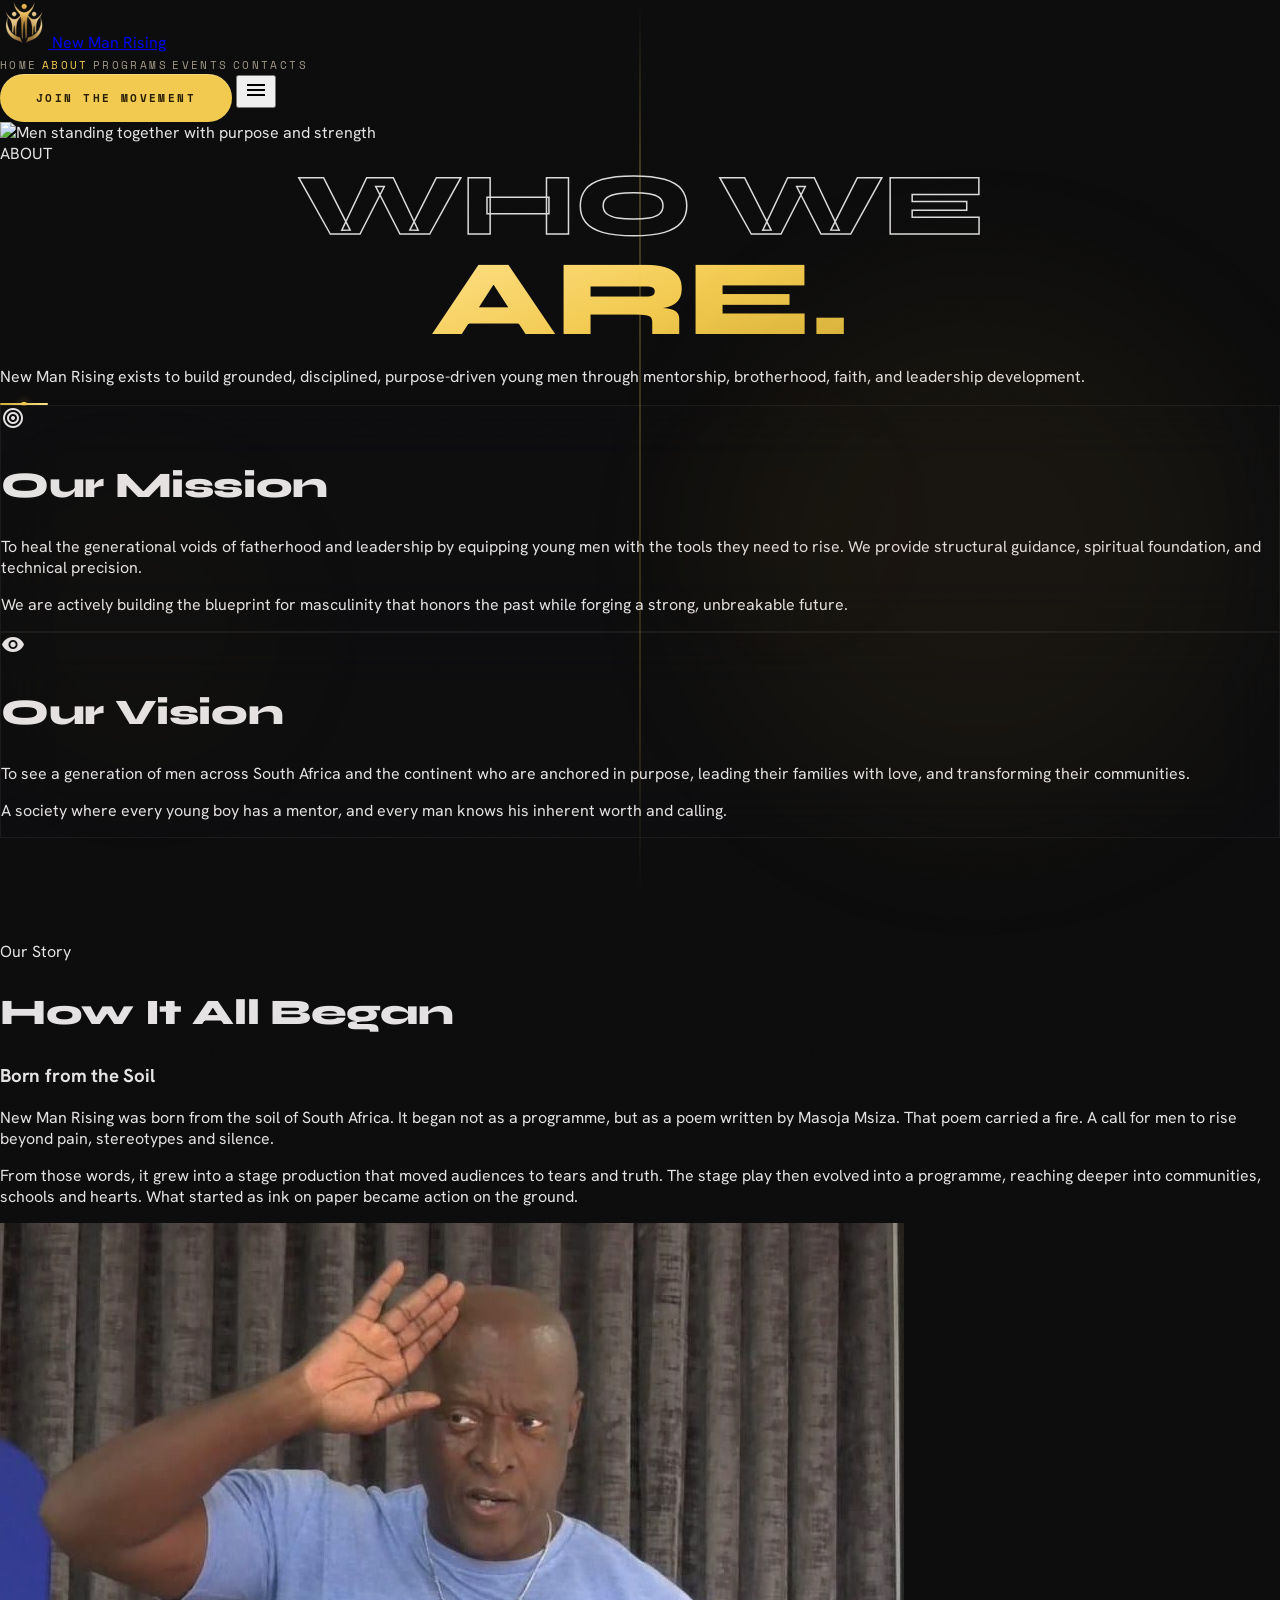
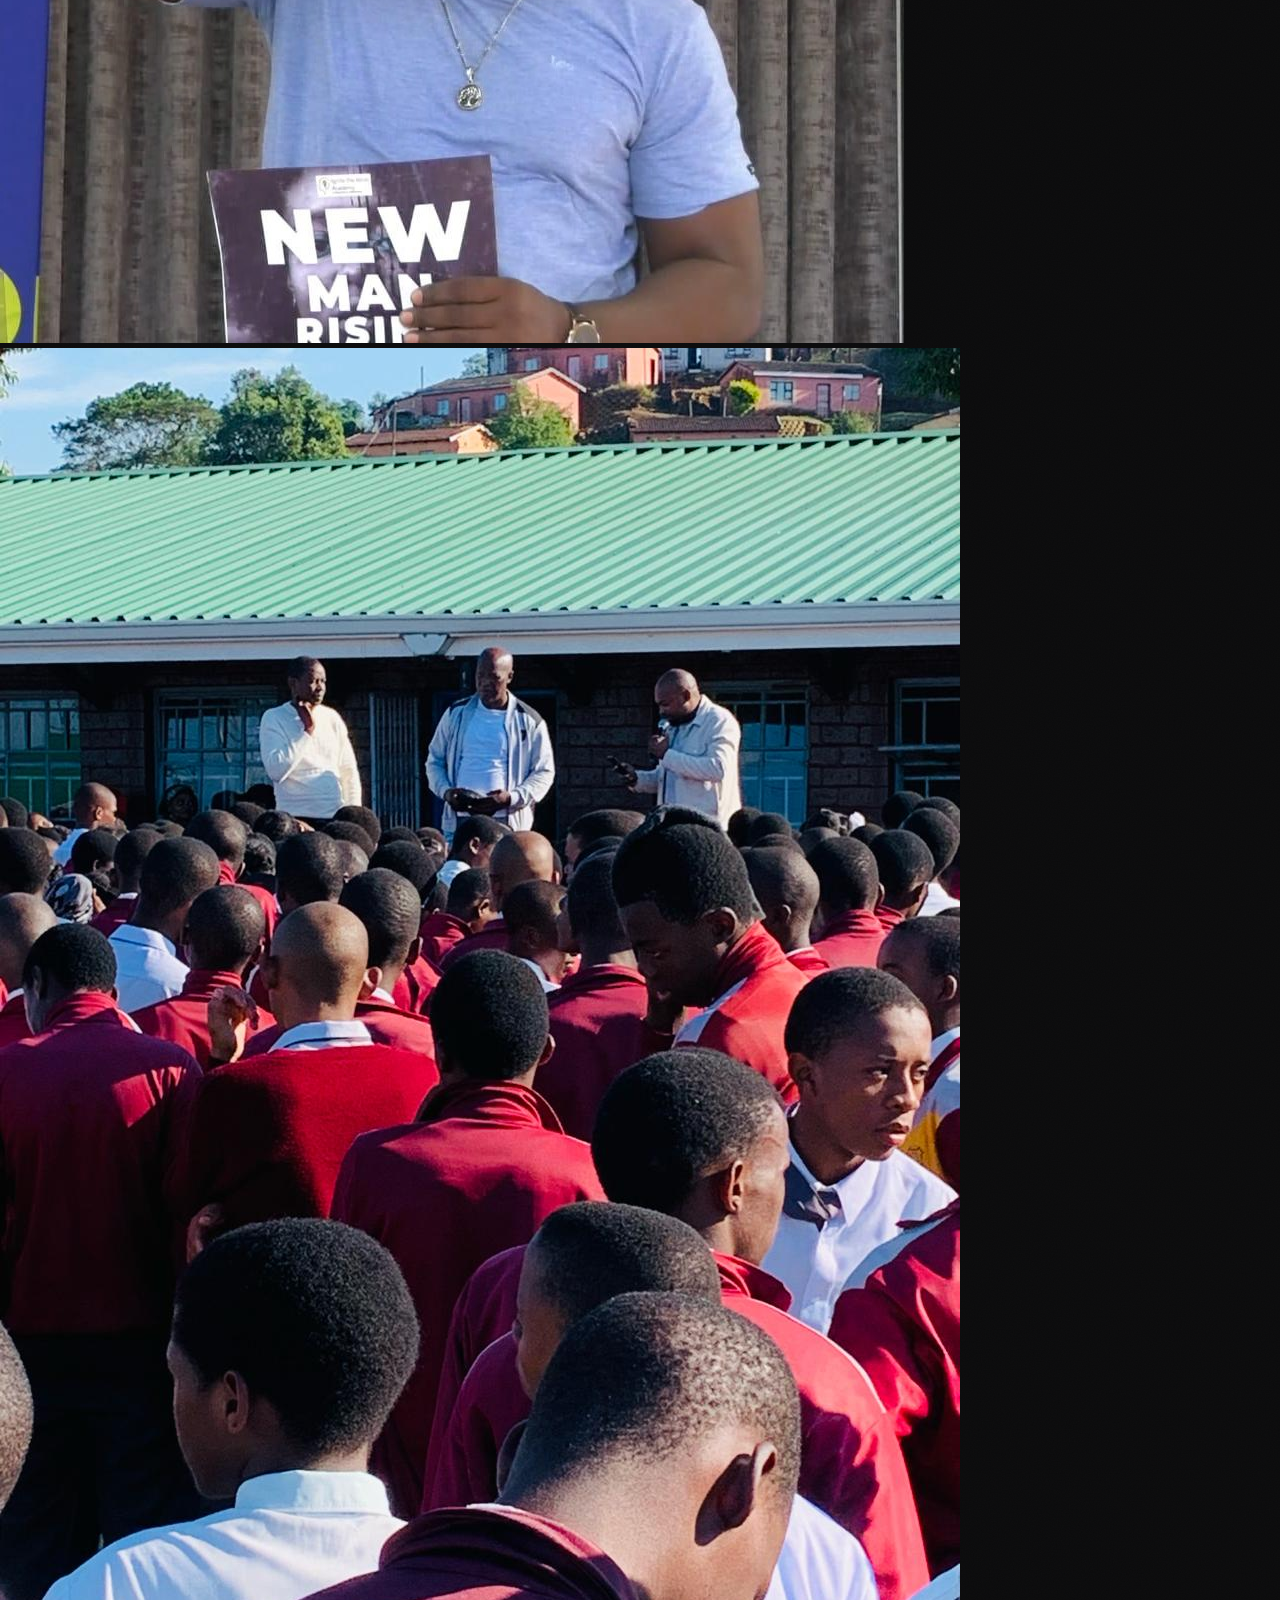
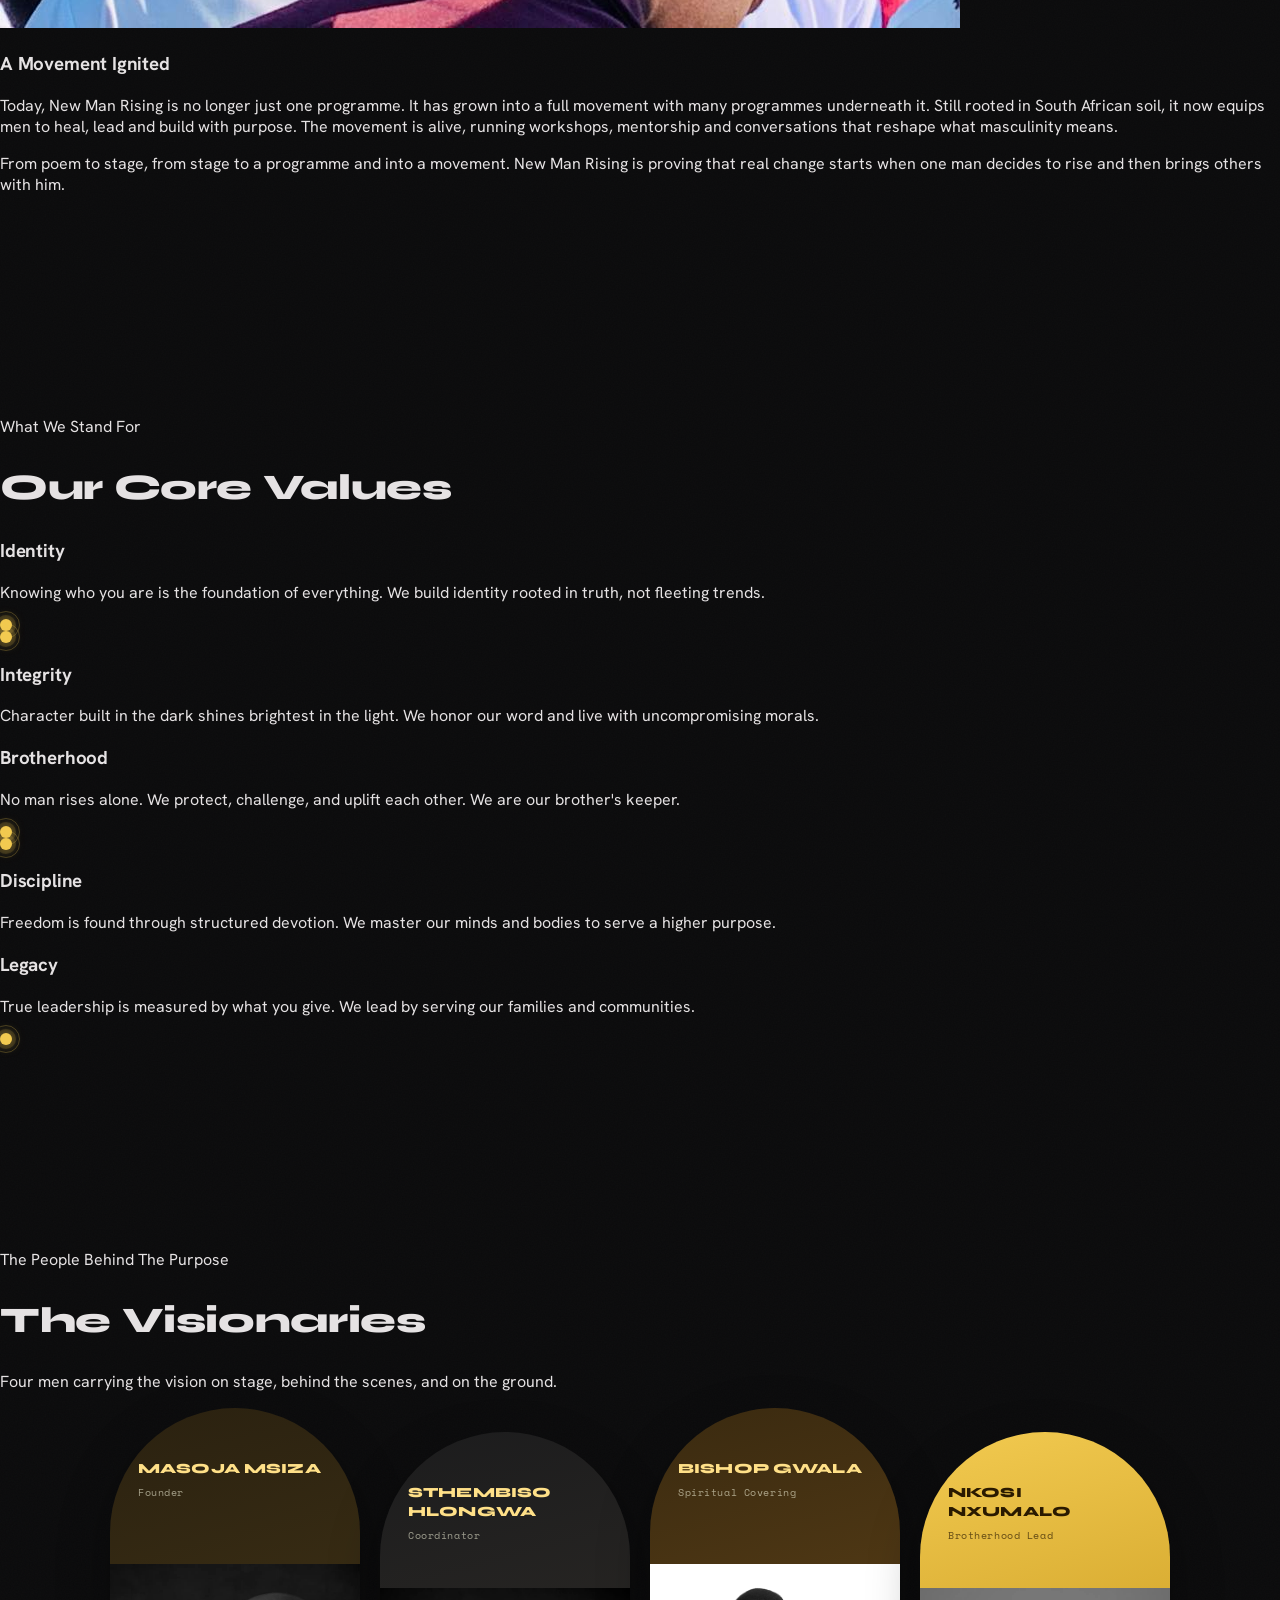
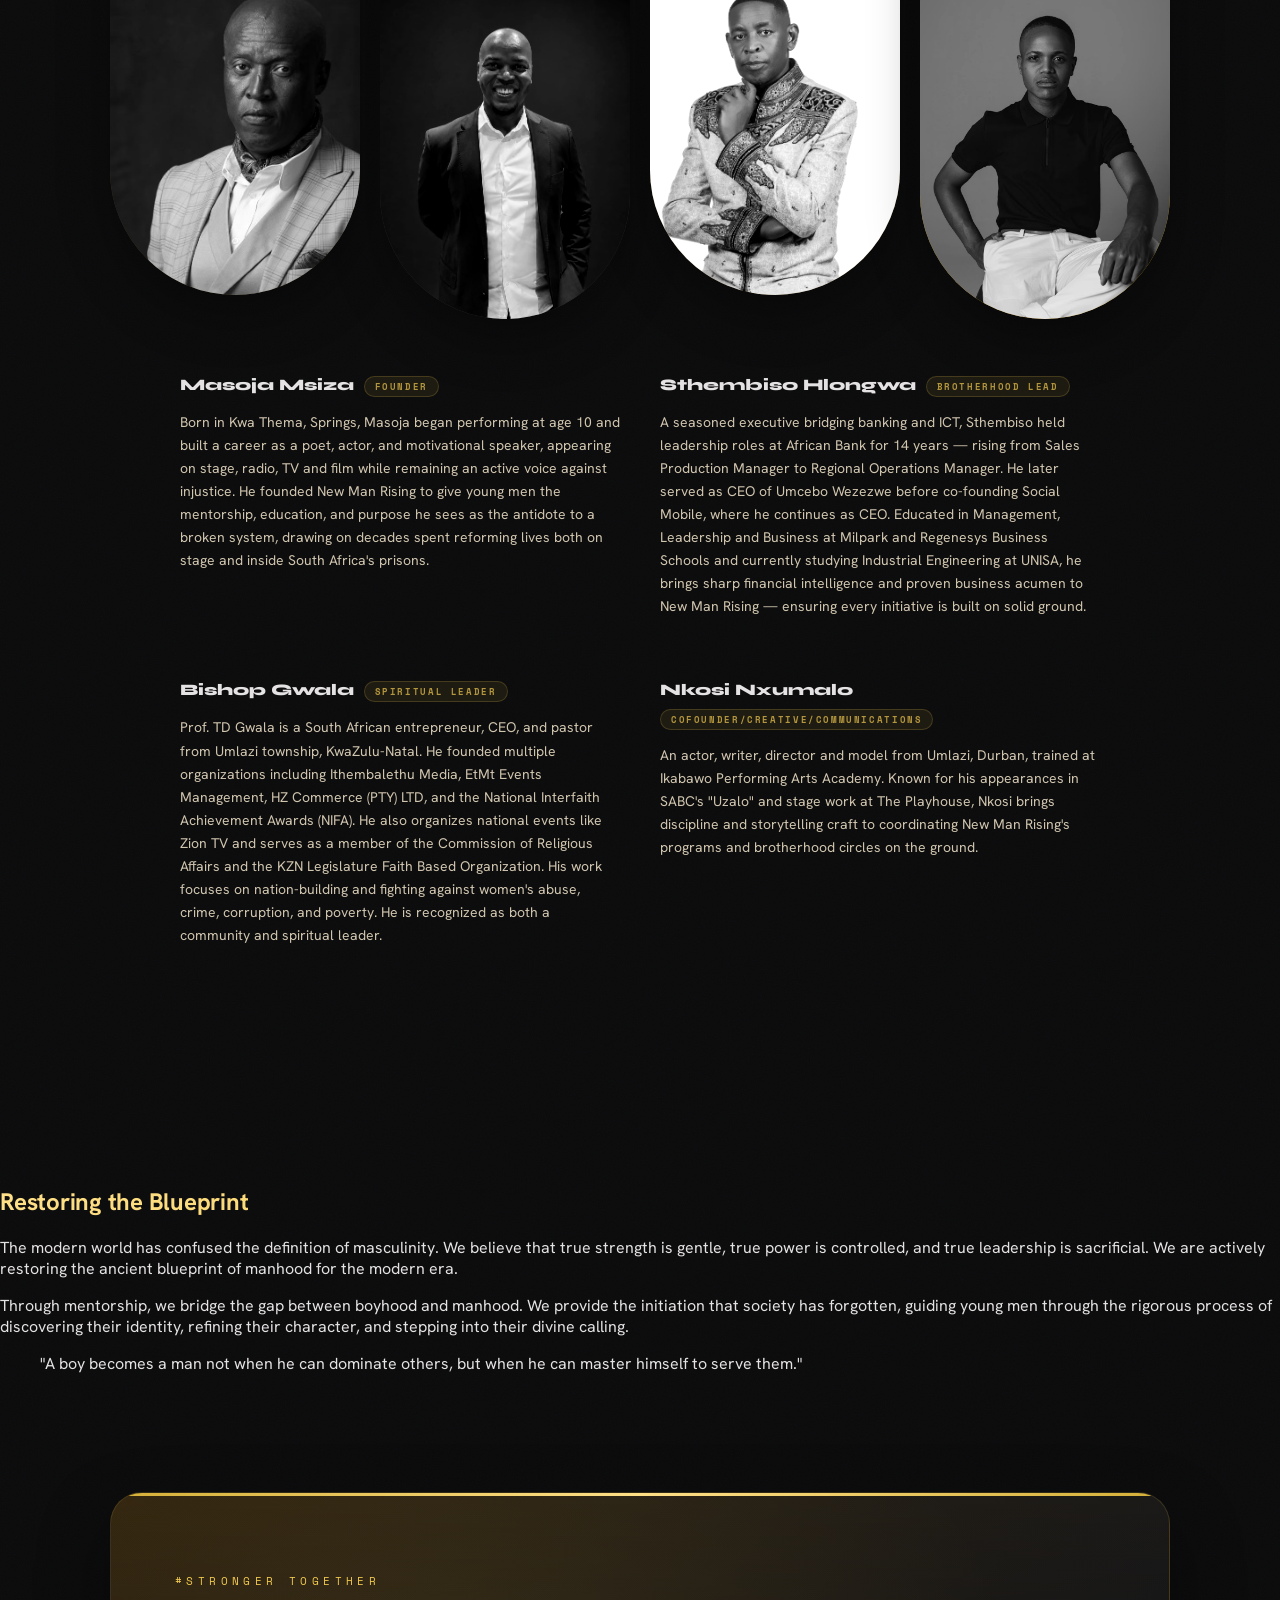
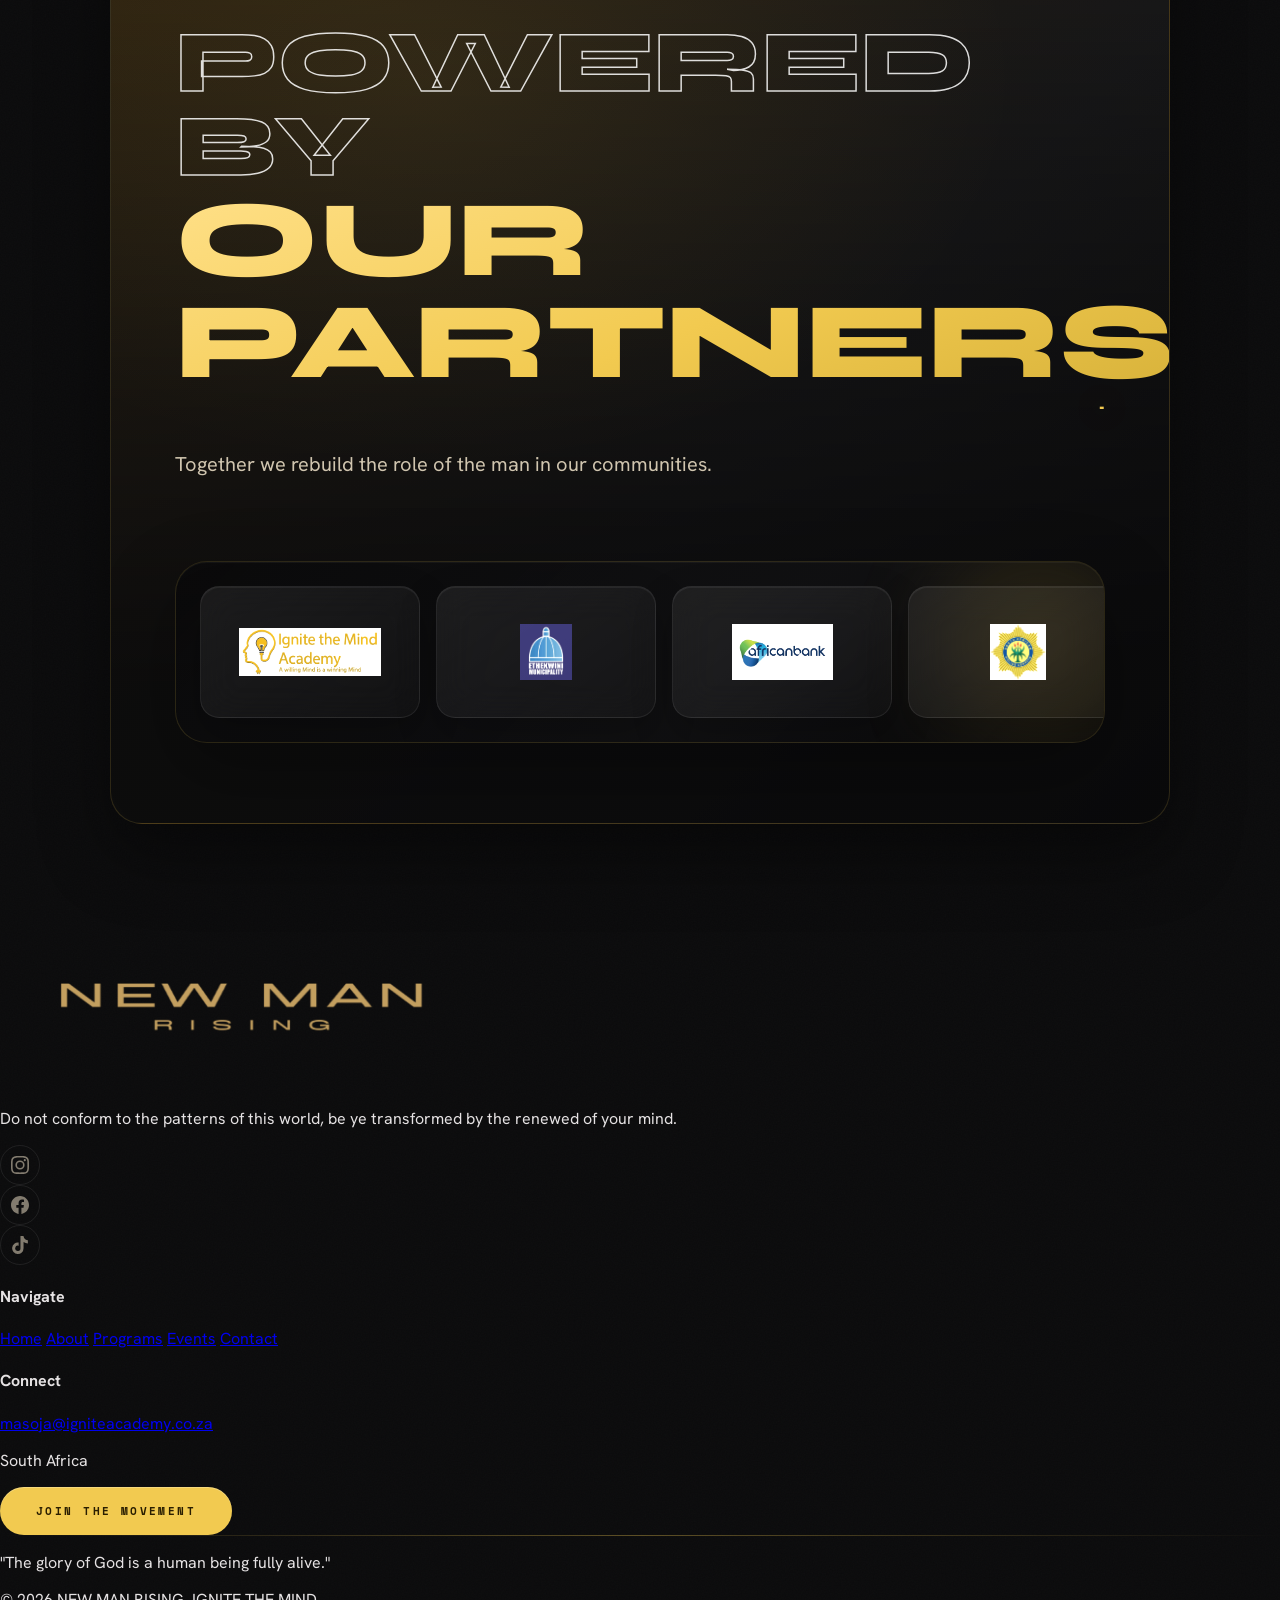
==== commit 2866a1e8: "feat: update program visuals and add WhatsApp floating button - Replaced the hero image in programs." ====
--- a/about.html
+++ b/about.html
@@ -302,7 +302,7 @@
     </section>
 
     <!-- ── Partners ── -->
-    <section class="partners-section reveal" aria-labelledby="partners-title">
+    <section id="partners" class="partners-section reveal" aria-labelledby="partners-title">
       <div class="partners-banner">
         <div class="partners-banner-overlay"></div>
         <div class="partners-banner-content">
@@ -311,36 +311,28 @@
             <span class="page-hero-outline">Powered by</span>
             <span class="page-hero-gold">Our Partners</span><span class="page-hero-dot">.</span>
           </h2>
-        </div>
-      </div>
-
-      <div class="partners-body">
-        <p class="partners-tagline">Together we rebuild the role of the man in our communities.</p>
-
-        <div class="partners-grid">
-          <div class="partner-card reveal-zoom-in">
-            <img src="assets/partner-ignite.jpeg" alt="Ignite The Mind Academy" class="partner-logo" loading="lazy" />
-            <span class="partner-card-name">Ignite The Mind</span>
-          </div>
-          <div class="partner-card reveal-zoom-in reveal-delay-1">
-            <img src="assets/partner-ethekwini.jpeg" alt="eThekwini Municipality" class="partner-logo" loading="lazy" />
-            <span class="partner-card-name">eThekwini Municipality</span>
-          </div>
-          <div class="partner-card reveal-zoom-in reveal-delay-2">
-            <img src="assets/partner-africanbank.png" alt="African Bank" class="partner-logo" loading="lazy" />
-            <span class="partner-card-name">African Bank</span>
-          </div>
-          <div class="partner-card reveal-zoom-in reveal-delay-3">
-            <img src="assets/partner-saps.png" alt="SAPS — Men for Change" class="partner-logo" loading="lazy" />
-            <span class="partner-card-name">SAPS Men for Change</span>
-          </div>
-          <div class="partner-card reveal-zoom-in reveal-delay-4">
-            <img src="assets/partner-africom.jpeg" alt="AFRICOM Foundation" class="partner-logo" loading="lazy" />
-            <span class="partner-card-name">AFRICOM Foundation</span>
-          </div>
-          <div class="partner-card reveal-zoom-in reveal-delay-5">
-            <img src="assets/partner-umusa.jpeg" alt="UMusa Media" class="partner-logo" loading="lazy" />
-            <span class="partner-card-name">UMusa Media</span>
+          <p class="partners-tagline">Together we rebuild the role of the man in our communities.</p>
+
+          <div class="home-partners-carousel reveal-zoom-in">
+            <div class="home-partners-carousel__glow" aria-hidden="true"></div>
+            <div class="home-partners-track">
+              <div class="home-partners-group">
+                <div class="home-partner-card"><img src="assets/partner-ignite.jpeg" alt="Ignite The Mind Academy" loading="lazy" /></div>
+                <div class="home-partner-card"><img src="assets/partner-ethekwini.jpeg" alt="eThekwini Municipality" loading="lazy" /></div>
+                <div class="home-partner-card"><img src="assets/partner-africanbank.png" alt="African Bank" loading="lazy" /></div>
+                <div class="home-partner-card"><img src="assets/partner-saps.png" alt="SAPS — Men for Change" loading="lazy" /></div>
+                <div class="home-partner-card"><img src="assets/partner-africom.jpeg" alt="AFRICOM Foundation" loading="lazy" /></div>
+                <div class="home-partner-card"><img src="assets/partner-umusa.jpeg" alt="UMusa Media" loading="lazy" /></div>
+              </div>
+              <div class="home-partners-group" aria-hidden="true">
+                <div class="home-partner-card"><img src="assets/partner-ignite.jpeg" alt="Ignite The Mind Academy" loading="lazy" /></div>
+                <div class="home-partner-card"><img src="assets/partner-ethekwini.jpeg" alt="eThekwini Municipality" loading="lazy" /></div>
+                <div class="home-partner-card"><img src="assets/partner-africanbank.png" alt="African Bank" loading="lazy" /></div>
+                <div class="home-partner-card"><img src="assets/partner-saps.png" alt="SAPS — Men for Change" loading="lazy" /></div>
+                <div class="home-partner-card"><img src="assets/partner-africom.jpeg" alt="AFRICOM Foundation" loading="lazy" /></div>
+                <div class="home-partner-card"><img src="assets/partner-umusa.jpeg" alt="UMusa Media" loading="lazy" /></div>
+              </div>
+            </div>
           </div>
         </div>
       </div>
@@ -355,9 +347,7 @@
           <p class="text-on-surface-variant opacity-70 max-w-sm font-body-md">Do not conform to the patterns of this world, be ye transformed by the renewed of your mind.</p>
           <div class="flex gap-3">
             <a href="#" class="social-icon" aria-label="Instagram"><svg width="18" height="18" fill="currentColor" viewBox="0 0 24 24"><path d="M12 2.163c3.204 0 3.584.012 4.85.07 3.252.148 4.771 1.691 4.919 4.919.058 1.265.069 1.645.069 4.849 0 3.205-.012 3.584-.069 4.849-.149 3.225-1.664 4.771-4.919 4.919-1.266.058-1.644.07-4.85.07-3.204 0-3.584-.012-4.849-.07-3.26-.149-4.771-1.699-4.919-4.92-.058-1.265-.07-1.644-.07-4.849 0-3.204.013-3.583.07-4.849.149-3.227 1.664-4.771 4.919-4.919 1.266-.057 1.645-.069 4.849-.069zM12 0C8.741 0 8.333.014 7.053.072 2.695.272.273 2.69.073 7.052.014 8.333 0 8.741 0 12c0 3.259.014 3.668.072 4.948.2 4.358 2.618 6.78 6.98 6.98C8.333 23.986 8.741 24 12 24c3.259 0 3.668-.014 4.948-.072 4.354-.2 6.782-2.618 6.979-6.98.059-1.28.073-1.689.073-4.948 0-3.259-.014-3.667-.072-4.947-.196-4.354-2.617-6.78-6.979-6.98C15.668.014 15.259 0 12 0zm0 5.838a6.162 6.162 0 100 12.324 6.162 6.162 0 000-12.324zM12 16a4 4 0 110-8 4 4 0 010 8zm6.406-11.845a1.44 1.44 0 100 2.881 1.44 1.44 0 000-2.881z"/></svg></a>
-            <a href="#" class="social-icon" aria-label="Facebook"><svg width="18" height="18" fill="currentColor" viewBox="0 0 24 24"><path d="M24 12.073c0-6.627-5.373-12-12-12s-12 5.373-12 12c0 5.99 4.388 10.954 10.125 11.854v-8.385H7.078v-3.47h3.047V9.43c0-3.007 1.792-4.669 4.533-4.669 1.312 0 2.686.235 2.686.235v2.953H15.83c-1.491 0-1.956.925-1.956 1.874v2.25h3.328l-.532 3.47h-2.796v8.385C19.612 23.027 24 18.062 24 12.073z"/></svg></a>
-            <a href="#" class="social-icon" aria-label="YouTube"><svg width="18" height="18" fill="currentColor" viewBox="0 0 24 24"><path d="M23.498 6.186a3.016 3.016 0 00-2.122-2.136C19.505 3.545 12 3.545 12 3.545s-7.505 0-9.377.505A3.017 3.017 0 00.502 6.186C0 8.07 0 12 0 12s0 3.93.502 5.814a3.016 3.016 0 002.122 2.136c1.871.505 9.376.505 9.376.505s7.505 0 9.377-.505a3.015 3.015 0 002.122-2.136C24 15.93 24 12 24 12s0-3.93-.502-5.814zM9.545 15.568V8.432L15.818 12l-6.273 3.568z"/></svg></a>
-            <a href="#" class="social-icon" aria-label="Twitter/X"><svg width="18" height="18" fill="currentColor" viewBox="0 0 24 24"><path d="M18.244 2.25h3.308l-7.227 8.26 8.502 11.24H16.17l-5.214-6.817L4.99 21.75H1.68l7.73-8.835L1.254 2.25H8.08l4.713 6.231zm-1.161 17.52h1.833L7.084 4.126H5.117z"/></svg></a>
+            <a href="https://www.facebook.com/share/19JapN8gXA/?mibextid=wwXIfr" target="_blank" rel="noopener noreferrer" class="social-icon" aria-label="Facebook"><svg width="18" height="18" fill="currentColor" viewBox="0 0 24 24"><path d="M24 12.073c0-6.627-5.373-12-12-12s-12 5.373-12 12c0 5.99 4.388 10.954 10.125 11.854v-8.385H7.078v-3.47h3.047V9.43c0-3.007 1.792-4.669 4.533-4.669 1.312 0 2.686.235 2.686.235v2.953H15.83c-1.491 0-1.956.925-1.956 1.874v2.25h3.328l-.532 3.47h-2.796v8.385C19.612 23.027 24 18.062 24 12.073z"/></svg></a>
             <a href="https://tiktok.com" class="social-icon" aria-label="TikTok"><svg width="18" height="18" fill="currentColor" viewBox="0 0 448 512"><path d="M448 209.91a210.06 210.06 0 0 1-122.77-39.25v178.72A162.55 162.55 0 1 1 185 188.31v89.89a74.62 74.62 0 1 0 52.23 71.33V0h88a121.18 121.18 0 0 0 1.86 22.17A122.18 122.18 0 0 0 381 102.39a121.43 121.43 0 0 0 67 20.14z"/></svg></a>
           </div>
         </div>
--- a/styles.css
+++ b/styles.css
@@ -121,6 +121,7 @@
   background-color: var(--color-background);
   color: var(--color-on-background);
   overflow-x: hidden;
+  overflow-y: auto;
   font-family: 'Hanken Grotesk', sans-serif;
   margin: 0;
   /* Subtle noise texture over the background */
@@ -157,6 +158,49 @@
   background-image:
     radial-gradient(circle at 1px 1px, rgba(212, 175, 55, 0.05) 1px, transparent 0);
   background-size: 36px 36px;
+}
+
+body.page-home {
+  overflow-x: hidden;
+  overflow-y: auto;
+}
+
+.whatsapp-float {
+  position: fixed;
+  right: 1.25rem;
+  bottom: 1.25rem;
+  z-index: 80;
+  display: inline-flex;
+  align-items: center;
+  justify-content: center;
+  width: 58px;
+  height: 58px;
+  border-radius: 9999px;
+  background: linear-gradient(135deg, #25d366 0%, #128c7e 100%);
+  color: #fff;
+  box-shadow: 0 16px 40px rgba(18, 140, 126, 0.35);
+  border: 1px solid rgba(255, 255, 255, 0.16);
+  transition: transform 0.3s ease, box-shadow 0.3s ease;
+  text-decoration: none;
+}
+
+.whatsapp-float:hover {
+  transform: translateY(-3px) scale(1.03);
+  box-shadow: 0 20px 48px rgba(18, 140, 126, 0.42);
+}
+
+.whatsapp-float:focus-visible {
+  outline: 2px solid rgba(242, 202, 80, 0.8);
+  outline-offset: 4px;
+}
+
+@media (max-width: 640px) {
+  .whatsapp-float {
+    right: 1rem;
+    bottom: 1rem;
+    width: 54px;
+    height: 54px;
+  }
 }
 
 /* ═══════════════════════════════════════════
@@ -821,6 +865,59 @@
 }
 .half-clock-card.featured { opacity: 1; z-index: 22; }
 .half-clock-card .glass-card { min-height: 320px; }
+
+.program-card {
+  position: relative;
+  isolation: isolate;
+  overflow: hidden;
+  background-color: rgba(8, 8, 10, 0.84);
+  background-image: var(--program-image, none);
+  background-size: cover;
+  background-position: center;
+  background-repeat: no-repeat;
+  box-shadow: 0 20px 50px rgba(0,0,0,0.2);
+}
+
+.half-clock-card:not(.featured) .glass-card.program-card,
+.half-clock-card.featured .glass-card.program-card {
+  background-color: rgba(8, 8, 10, 0.84);
+  background-image: var(--program-image, none);
+  background-size: cover;
+  background-position: center;
+  background-repeat: no-repeat;
+}
+
+.program-card::before {
+  content: '';
+  position: absolute;
+  inset: 0;
+  background:
+    linear-gradient(135deg, rgba(10, 10, 11, 0.22) 0%, rgba(10, 10, 11, 0.56) 46%, rgba(4, 4, 4, 0.84) 100%),
+    radial-gradient(circle at top left, rgba(242, 202, 80, 0.16), transparent 42%);
+  transform: scale(1.02);
+  transition: transform 0.7s var(--ease-spring), filter 0.55s ease;
+  z-index: 0;
+  pointer-events: none;
+}
+
+.program-card::after {
+  content: '';
+  position: absolute;
+  inset: 0;
+  background: linear-gradient(180deg, rgba(255,255,255,0.03) 0%, transparent 40%, rgba(0,0,0,0.18) 100%);
+  z-index: 0;
+  pointer-events: none;
+}
+
+.program-card:hover::before {
+  transform: scale(1.06);
+}
+
+.program-card-content {
+  position: relative;
+  z-index: 1;
+  text-shadow: 0 10px 24px rgba(0, 0, 0, 0.45);
+}
 
 /* Arc positions */
 @media (min-width: 769px) {
@@ -2747,10 +2844,170 @@
   .page-hero-gold    { font-size: clamp(30px, 12.5vw, 52px); }
 }
 
-
-/* ═══════════════════════════════════════════
-   PARTNERS SECTION
-   ═══════════════════════════════════════════ */
+.events-hero {
+  isolation: isolate;
+}
+
+@media (max-width: 768px) {
+  .events-hero {
+    min-height: 100svh;
+    /* reduce top padding so nav doesn't overlap and allow content to breathe */
+    padding-top: calc(3.5rem + env(safe-area-inset-top));
+    padding-bottom: 1.25rem;
+  }
+
+  .events-hero .page-hero-title {
+    margin-bottom: 0.85rem;
+    max-width: 92%;
+    overflow-wrap: break-word;
+    word-break: break-word;
+  }
+
+  .events-hero .section-divider {
+    margin-top: 0;
+    transform: scale(0.9);
+  }
+}
+
+@media (max-width: 480px) {
+  .events-hero {
+    /* make the hero more compact on small handsets */
+    padding-top: calc(3.25rem + env(safe-area-inset-top));
+    padding-bottom: 0.9rem;
+    min-height: calc(100svh - 3.5rem);
+  }
+
+  .events-hero .page-hero-title {
+    margin-bottom: 0.45rem;
+    line-height: 1.05;
+    letter-spacing: -0.04em;
+    max-width: 95%;
+  }
+
+  .page-hero-outline {
+    font-size: clamp(18px, 8vw, 34px);
+    -webkit-text-stroke-width: 0.95px;
+    margin-bottom: 0.2rem;
+  }
+
+  .page-hero-gold {
+    font-size: clamp(20px, 10vw, 38px);
+    letter-spacing: -0.04em;
+    line-height: 1.02;
+  }
+
+  .events-hero .section-divider {
+    display: none;
+  }
+}
+
+/* Ensure the hero background focuses on the top area on mobile */
+.events-hero img[data-parallax] { object-position: center top; }
+
+/* Make sure gold word wraps normally on small screens */
+.events-hero .page-hero-gold { white-space: normal; display: block; }
+
+
+/* ═══════════════════════════════════════════
+   HOMEPAGE PARTNERS CAROUSEL
+   ═══════════════════════════════════════════ */
+
+.homepage-partners-section {
+  position: relative;
+}
+
+.home-partners-header {
+  margin-bottom: clamp(1.5rem, 3vw, 2rem);
+}
+
+.home-partners-carousel {
+  position: relative;
+  overflow: hidden;
+  margin-top: 1.25rem;
+  padding: clamp(1rem, 2vw, 1.5rem);
+  border-radius: 2rem;
+  border: 1px solid rgba(242, 202, 80, 0.14);
+  background:
+    linear-gradient(135deg, rgba(10, 10, 11, 0.95) 0%, rgba(18, 18, 20, 0.8) 60%, rgba(10, 10, 11, 0.95) 100%);
+  box-shadow: inset 0 1px 0 rgba(255, 255, 255, 0.04), 0 30px 80px rgba(0, 0, 0, 0.3);
+}
+
+.home-partners-carousel__glow {
+  position: absolute;
+  right: -6rem;
+  bottom: -4rem;
+  width: 20rem;
+  height: 20rem;
+  border-radius: 50%;
+  background: radial-gradient(circle, rgba(242, 202, 80, 0.17) 0%, transparent 70%);
+  filter: blur(30px);
+  pointer-events: none;
+}
+
+.home-partners-track {
+  display: flex;
+  width: max-content;
+  gap: 1rem;
+  will-change: transform;
+  animation: homePartnersScroll 24s linear infinite;
+}
+
+.home-partners-group {
+  display: flex;
+  flex-shrink: 0;
+  gap: 1rem;
+}
+
+.home-partner-card {
+  display: flex;
+  align-items: center;
+  justify-content: center;
+  width: min(220px, 32vw);
+  min-width: 180px;
+  height: 132px;
+  padding: 1rem 1.25rem;
+  border-radius: 1.2rem;
+  background: linear-gradient(145deg, rgba(255, 255, 255, 0.07), rgba(255, 255, 255, 0.025));
+  border: 1px solid rgba(255, 255, 255, 0.08);
+  box-shadow: inset 0 1px 0 rgba(255, 255, 255, 0.06), 0 18px 40px rgba(0, 0, 0, 0.24);
+  backdrop-filter: blur(18px);
+  -webkit-backdrop-filter: blur(18px);
+}
+
+.home-partner-card img {
+  max-width: 80%;
+  max-height: 58%;
+  width: auto;
+  height: auto;
+  object-fit: contain;
+  opacity: 0.95;
+  filter: saturate(0.9) brightness(1.04) contrast(1.02);
+  mix-blend-mode: screen;
+  transition: transform 0.4s ease, opacity 0.4s ease, filter 0.4s ease;
+}
+
+.home-partner-card:hover img {
+  transform: scale(1.06);
+  opacity: 1;
+  filter: saturate(1) brightness(1.08) contrast(1.04);
+}
+
+.home-partners-carousel:hover .home-partners-track {
+  animation-play-state: paused;
+}
+
+@keyframes homePartnersScroll {
+  from { transform: translateX(0); }
+  to { transform: translateX(-50%); }
+}
+
+@media (max-width: 640px) {
+  .home-partner-card {
+    min-width: 150px;
+    height: 116px;
+    border-radius: 1rem;
+  }
+}
 
 .partners-section {
   margin: 0 auto;
@@ -2789,6 +3046,9 @@
 .partners-banner-content {
   position: relative;
   z-index: 1;
+  display: flex;
+  flex-direction: column;
+  gap: 1rem;
 }
 
 .partners-hashtag {
@@ -2894,7 +3154,7 @@
   transition: transform 0.5s cubic-bezier(0.34, 1.56, 0.64, 1), border-color 0.4s ease, box-shadow 0.5s ease;
 }
 
-.program-immersive-card::before {
+.program-immersive-card:not(.program-card-visual)::before {
   content: '';
   position: absolute;
   inset: 0;
@@ -2904,7 +3164,7 @@
   pointer-events: none;
 }
 
-.program-immersive-card::after {
+.program-immersive-card:not(.program-card-visual)::after {
   content: '';
   position: absolute;
   left: 0; top: 0; bottom: 0;
@@ -2921,8 +3181,78 @@
   box-shadow: 0 24px 64px rgba(0, 0, 0, 0.45), 0 0 50px rgba(242, 202, 80, 0.06);
 }
 
-.program-immersive-card:hover::before { opacity: 1; }
-.program-immersive-card:hover::after  { opacity: 1; }
+.program-immersive-card:not(.program-card-visual):hover::before { opacity: 1; }
+.program-immersive-card:not(.program-card-visual):hover::after  { opacity: 1; }
+
+.program-card-visual {
+  position: relative;
+  overflow: hidden;
+  background-color: rgba(10, 10, 11, 0.88);
+  isolation: isolate;
+}
+
+.program-card-visual::before {
+  content: '';
+  position: absolute;
+  inset: 0;
+  background-size: cover;
+  background-position: center;
+  background-repeat: no-repeat;
+  transform: scale(1.03);
+  filter: saturate(0.82) contrast(1.03) brightness(0.72);
+  opacity: 1;
+  transition: transform 0.7s var(--ease-spring), filter 0.55s ease;
+  z-index: 0;
+}
+
+.program-card-visual::after {
+  content: '';
+  position: absolute;
+  inset: 0;
+  background: linear-gradient(135deg, rgba(10,10,11,0.2) 0%, rgba(10,10,11,0.68) 52%, rgba(4,4,4,0.9) 100%);
+  z-index: 0;
+  pointer-events: none;
+}
+
+.program-card-visual:hover::before {
+  transform: scale(1.06);
+  filter: saturate(0.96) contrast(1.06) brightness(0.78);
+}
+
+.program-card-visual .relative.z-1 {
+  position: relative;
+  z-index: 1;
+}
+
+.program-card-visual .prog-icon-wrap,
+.program-card-visual .prog-num,
+.program-card-visual .prog-tag,
+.program-card-visual h3,
+.program-card-visual p,
+.program-card-visual span {
+  position: relative;
+  z-index: 1;
+}
+
+.program-card-visual--speakers::before {
+  background-image: url('https://images.unsplash.com/photo-1641903806973-17eaf2d2634f?q=80&w=870&auto=format&fit=crop&ixlib=rb-4.1.0&ixid=M3wxMjA3fDB8MHxwaG90by1wYWdlfHx8fGVufDB8fHx8fA%3D%3D');
+}
+
+.program-card-visual--homework::before {
+  background-image: url('https://images.unsplash.com/photo-1724383091797-472328956993?q=80&w=1374&auto=format&fit=crop&ixlib=rb-4.1.0&ixid=M3wxMjA3fDB8MHxwaG90by1wYWdlfHx8fGVufDB8fHx8fA%3D%3D');
+}
+
+.program-card-visual--sports::before {
+  background-image: url('https://images.unsplash.com/photo-1612872087720-bb876e2e67d1?q=80&w=1007&auto=format&fit=crop&ixlib=rb-4.1.0&ixid=M3wxMjA3fDB8MHxwaG90by1wYWdlfHx8fGVufDB8fHx8fA%3D%3D');
+}
+
+.program-card-visual--finance::before {
+  background-image: url('https://images.unsplash.com/photo-1762884613665-43e760bb15b2?q=80&w=1112&auto=format&fit=crop&ixlib=rb-4.1.0&ixid=M3wxMjA3fDB8MHxwaG90by1wYWdlfHx8fGVufDB8fHx8fA%3D%3D');
+}
+
+.program-card-visual--scouts::before {
+  background-image: url('https://images.unsplash.com/photo-1656378130539-69fc9f81b026?q=80&w=870&auto=format&fit=crop&ixlib=rb-4.1.0&ixid=M3wxMjA3fDB8MHxwaG90by1wYWdlfHx8fGVufDB8fHx8fA%3D%3D');
+}
 
 /* Big ghost number */
 .prog-num {
@@ -3241,6 +3571,17 @@
   animation: splashEnter 900ms var(--ease-spring) both;
 }
 
+.splash-progress-ring {
+  position: absolute;
+  inset: -0.9rem;
+  border-radius: 999px;
+  background: conic-gradient(from -90deg, var(--gold-2) calc(var(--splash-progress, 0) * 1%), rgba(242,202,80,0.12) calc(var(--splash-progress, 0) * 1%));
+  mask: radial-gradient(circle, transparent 58%, black 59%);
+  -webkit-mask: radial-gradient(circle, transparent 58%, black 59%);
+  transition: background 180ms linear;
+  filter: drop-shadow(0 0 18px rgba(242,202,80,0.2));
+}
+
 .splash-ring {
   position: absolute;
   inset: 0;
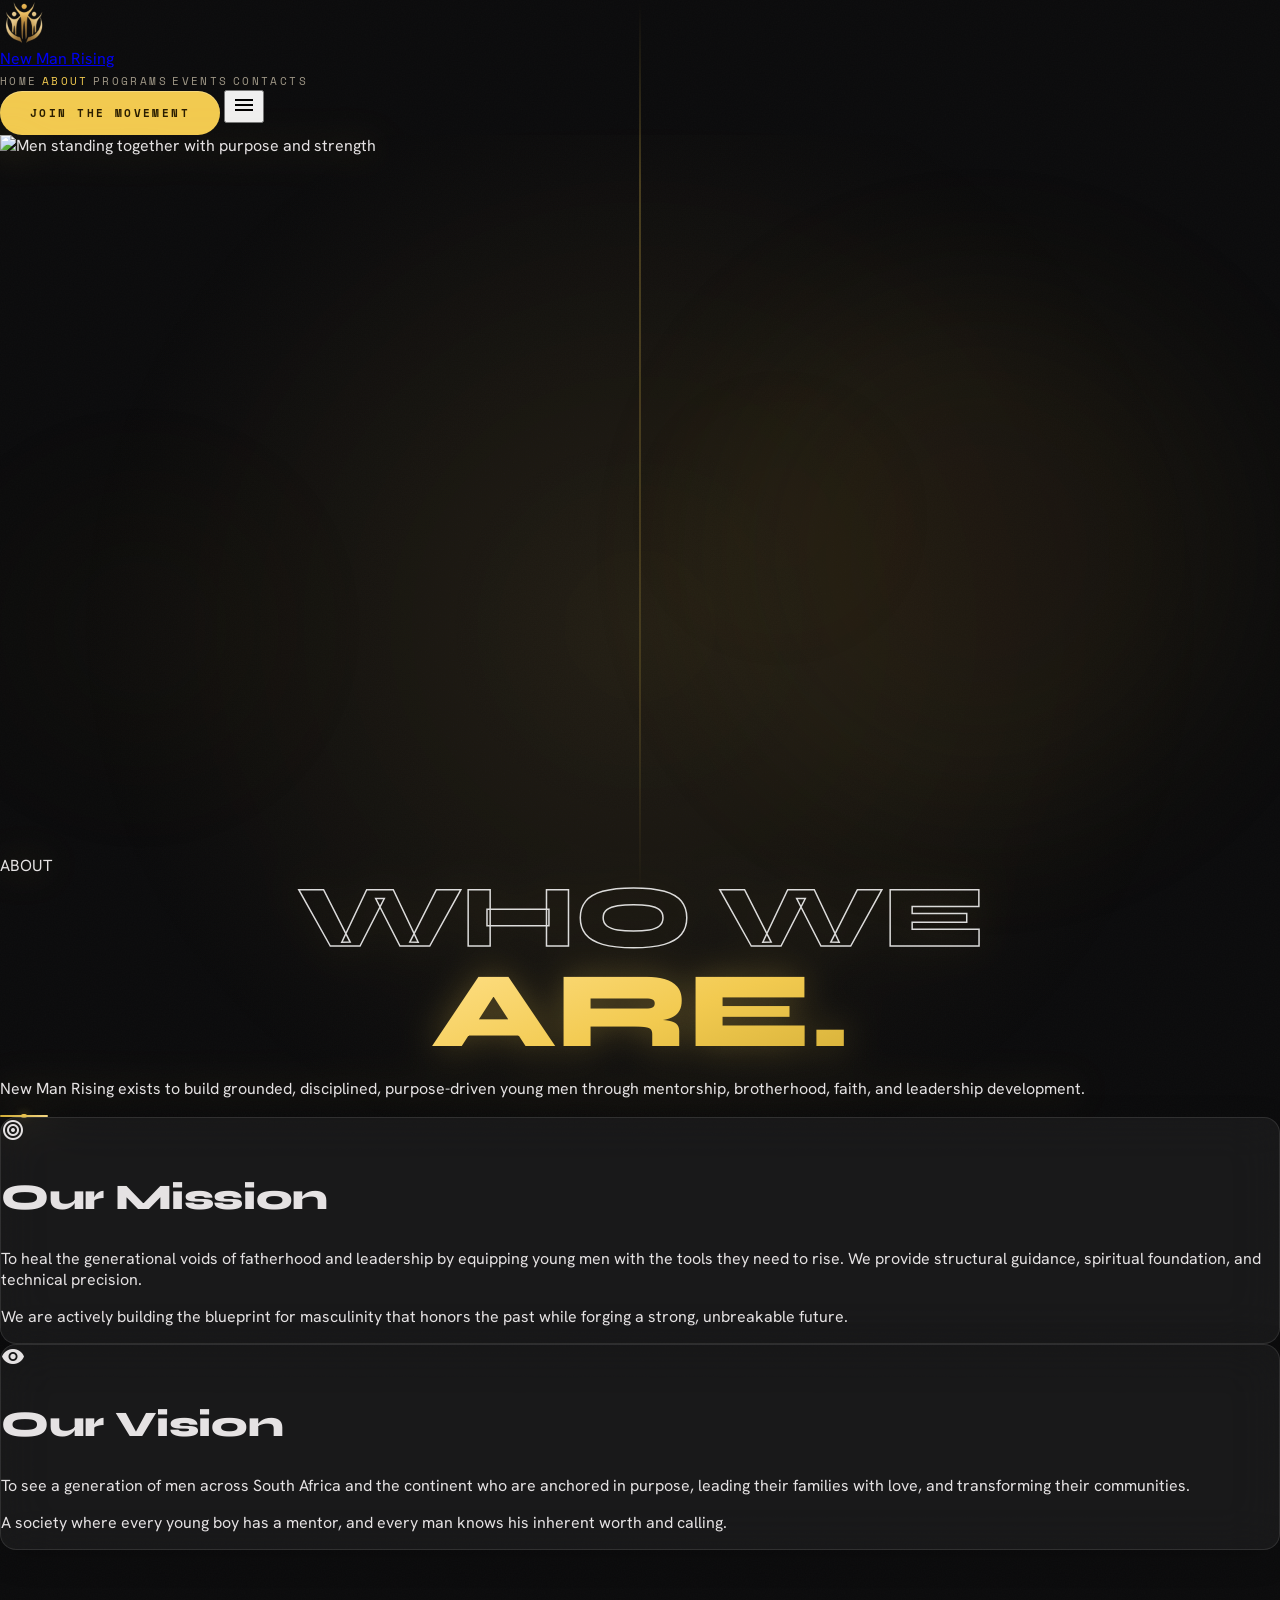
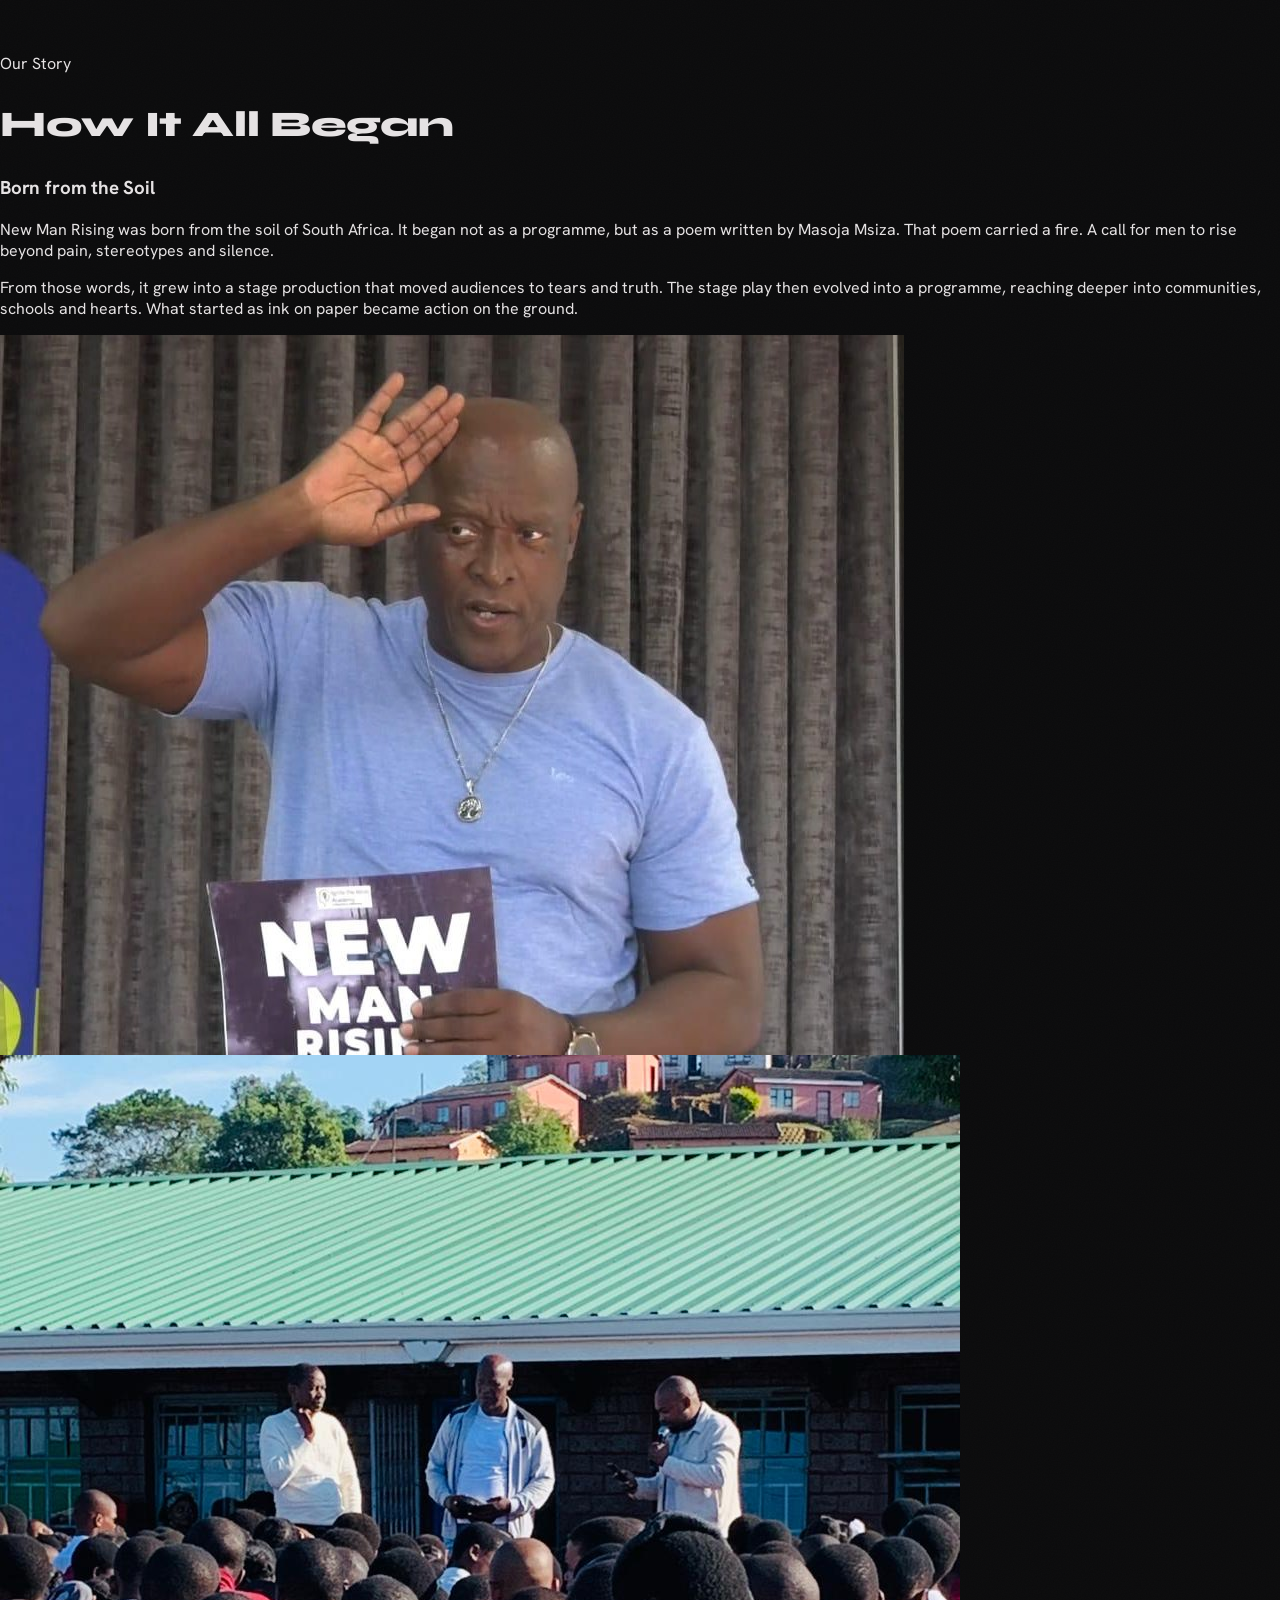
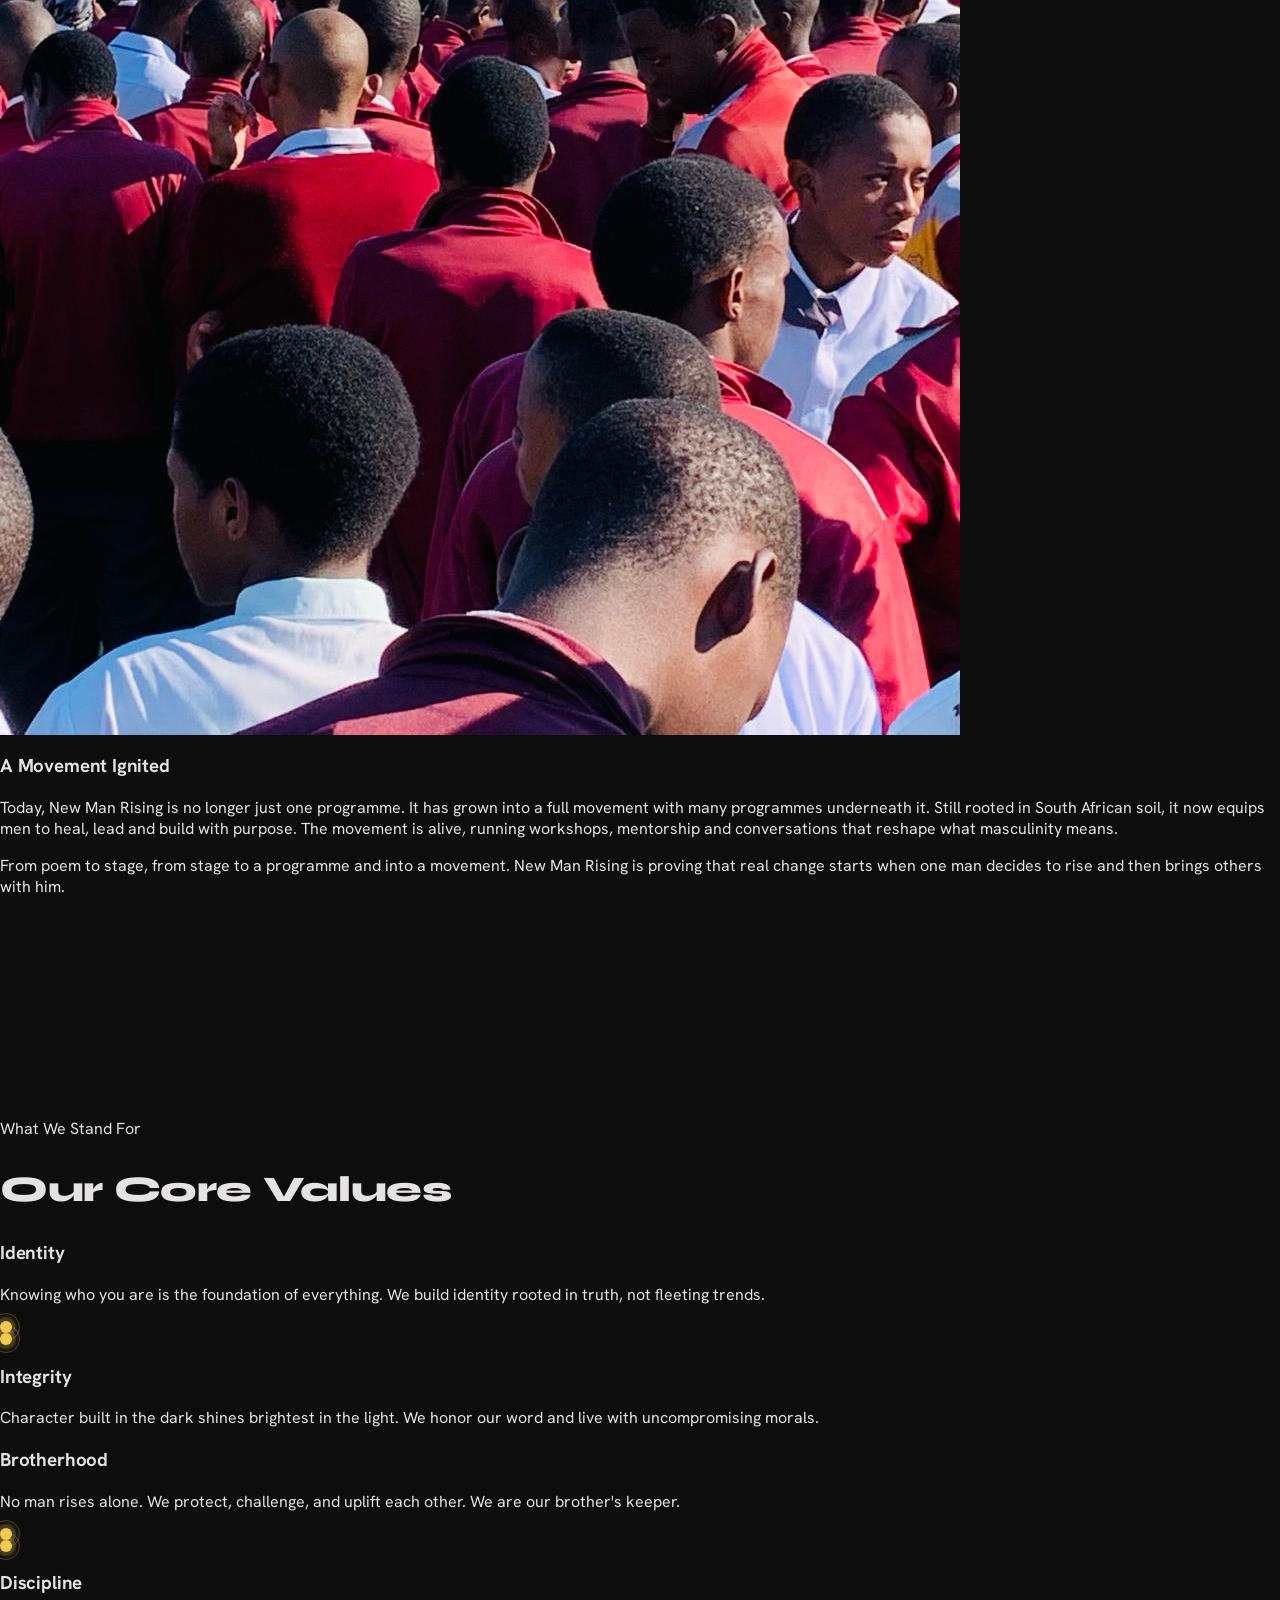
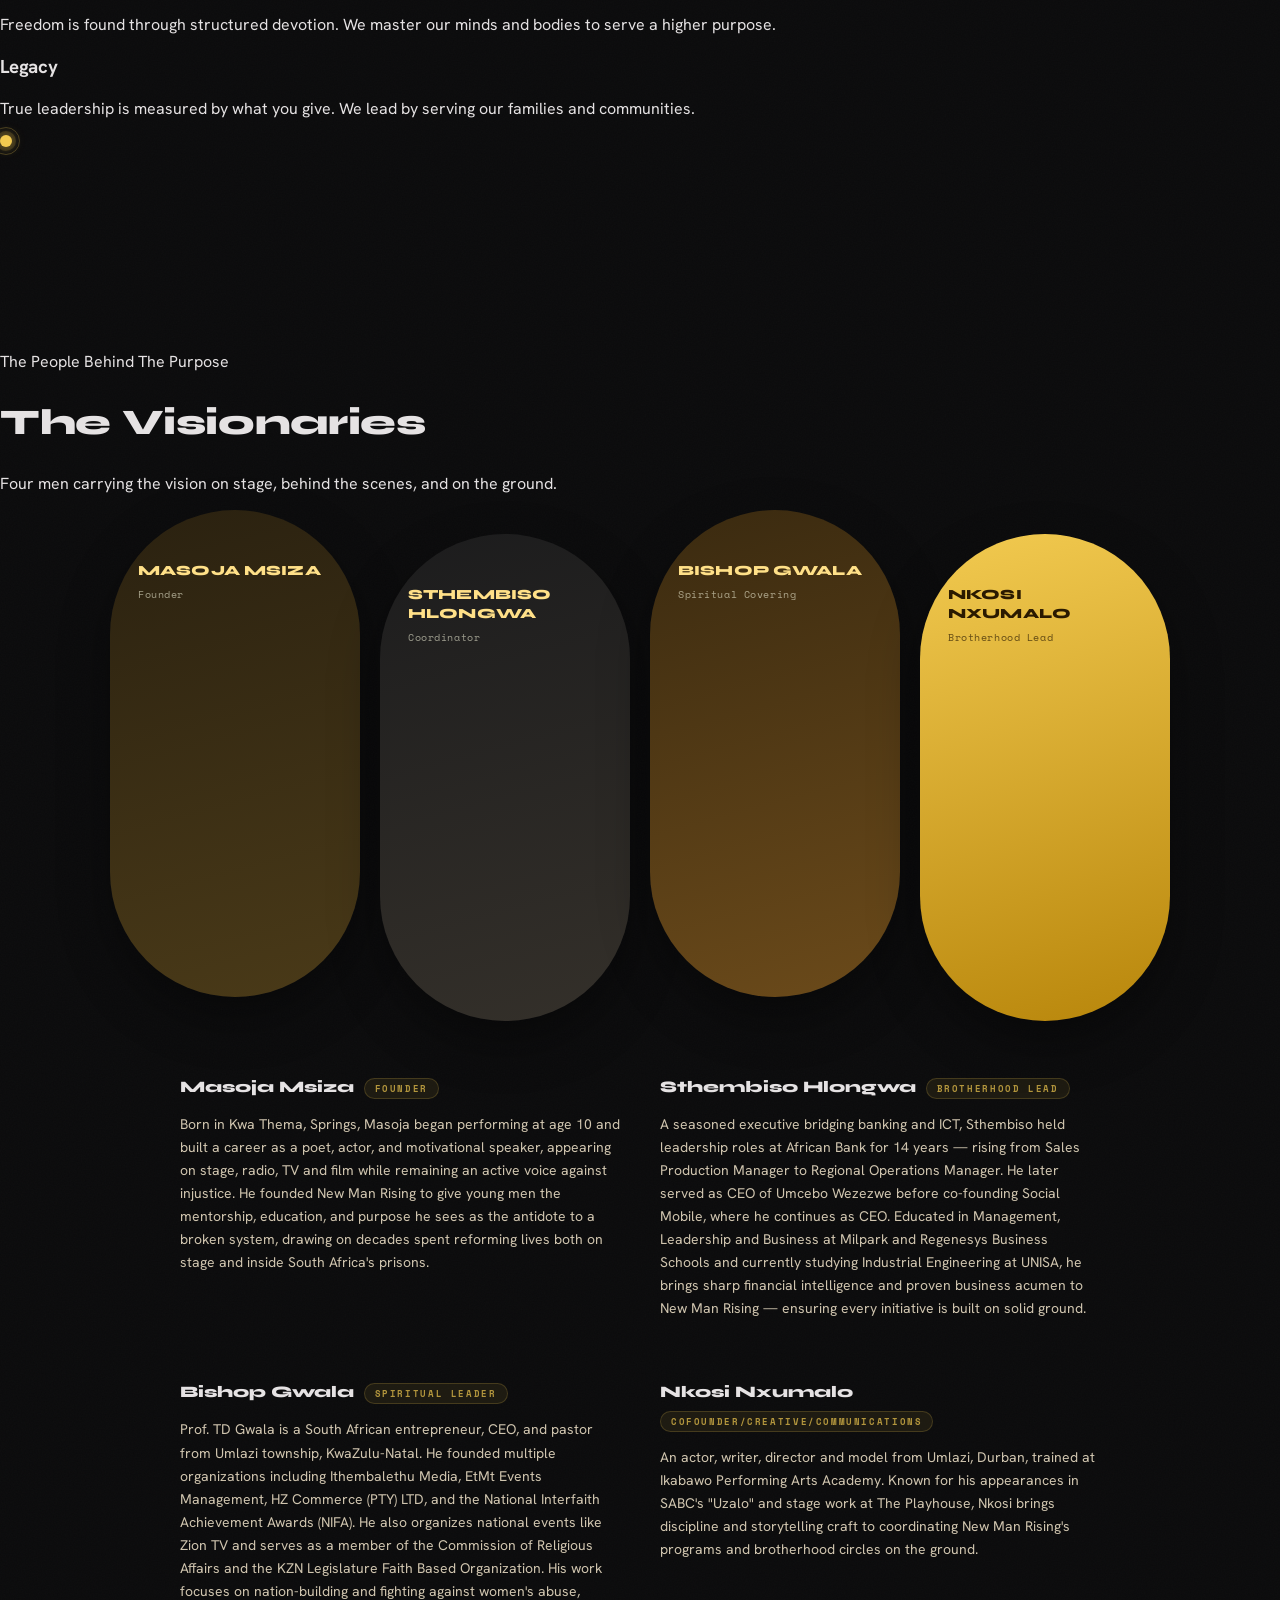
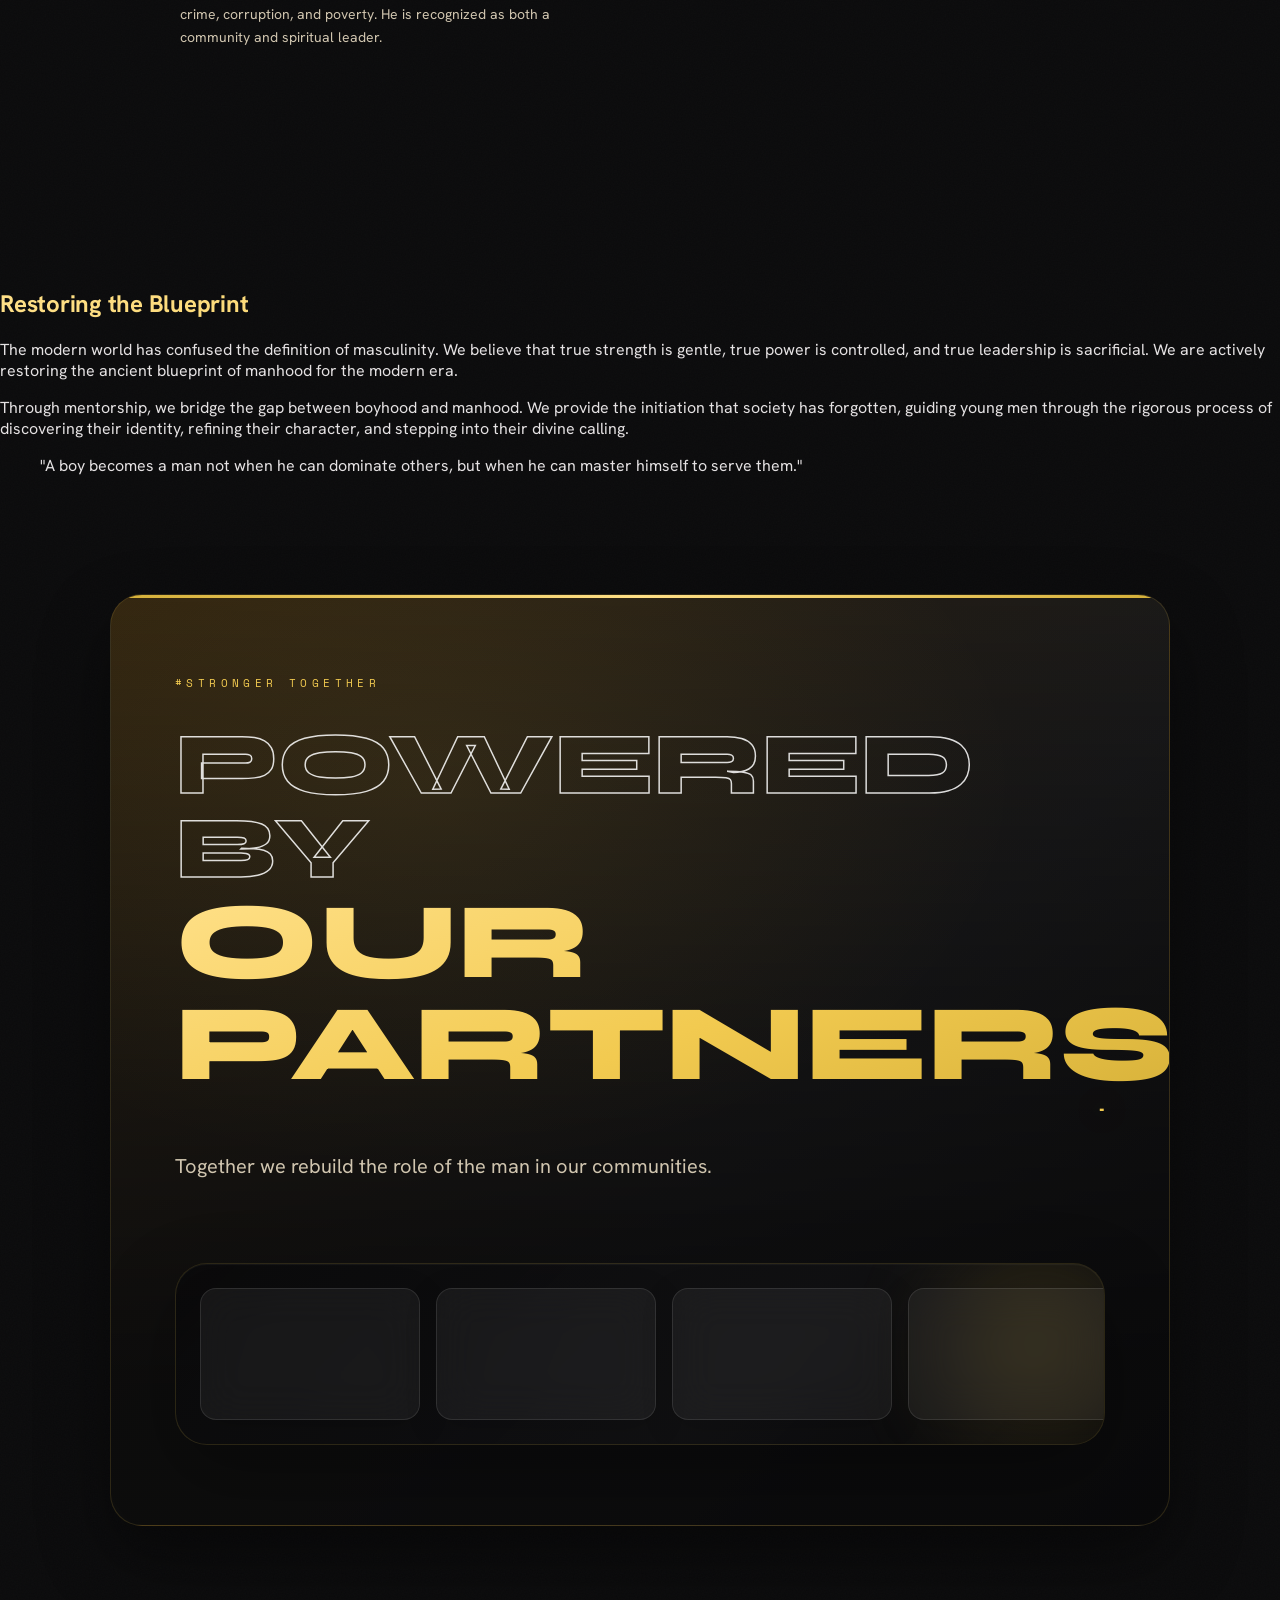
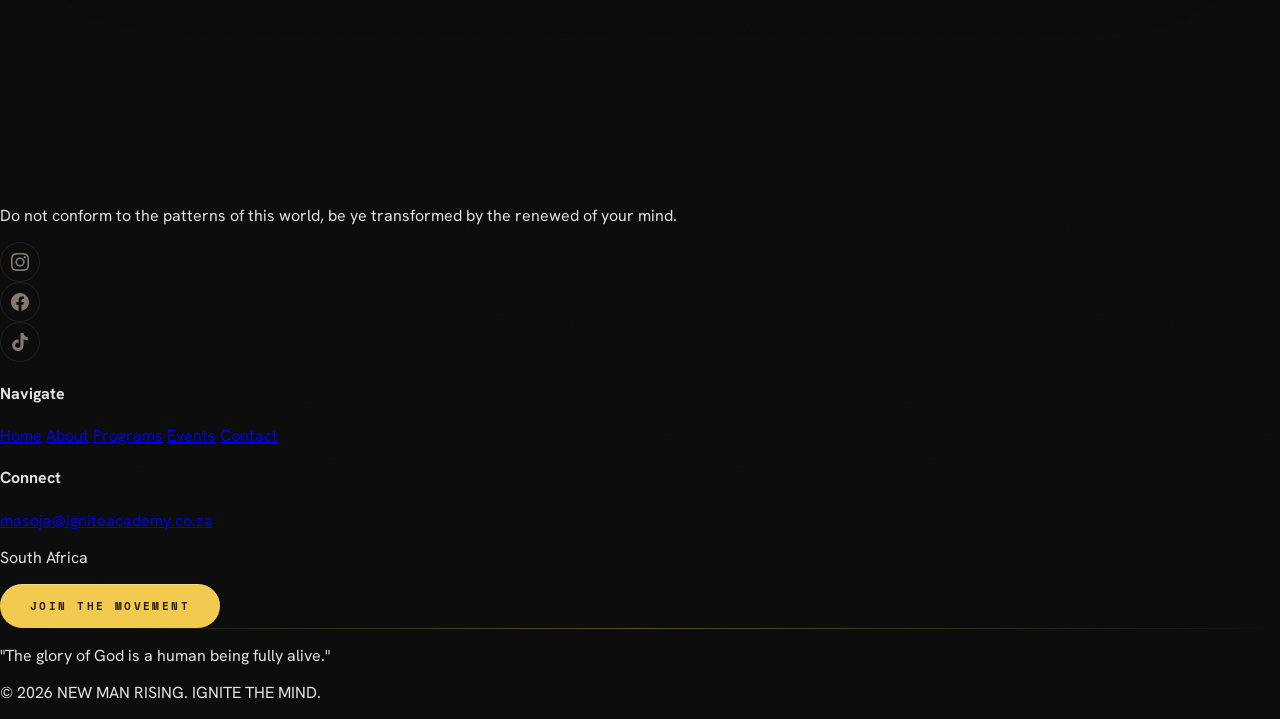
==== commit 5335f205: "Refactor navigation and hero sections across multiple pages; enhance accessibility and performance -" ====
--- a/about.html
+++ b/about.html
@@ -36,7 +36,7 @@
   <a href="#main-content" class="skip-link">Skip to main content</a>
   <div class="fixed inset-0 grid-overlay pointer-events-none z-0"></div>
 
-  <nav class="fixed top-4 inset-x-4 z-50 mx-auto max-w-4xl rounded-full bg-surface/80 backdrop-blur-3xl border border-white/10 shadow-[0_20px_60px_rgba(0,0,0,0.18)] px-5 md:px-6 py-3 flex items-center justify-between gap-4">
+  <nav id="main-nav" class="nav-expanding fixed top-3 inset-x-3 md:top-4 md:inset-x-4 z-50 mx-auto max-w-4xl rounded-full bg-surface/80 backdrop-blur-3xl border border-white/10 shadow-[0_20px_60px_rgba(0,0,0,0.18)] px-4 md:px-6 py-3 flex items-center justify-between gap-4">
     <a href="index.html" class="flex items-center gap-3 no-underline">
   <img src="assets/logo.jpeg" alt="New Man Rising" class="h-12 w-12 object-contain rounded-full" style="mix-blend-mode:screen" width="48" height="48" />
   <span class="hidden md:block text-sm uppercase tracking-[0.35em] font-semibold text-on-surface opacity-80">New Man Rising</span>
@@ -70,9 +70,9 @@
 
   <main id="main-content" class="relative z-10">
     <!-- Page Hero -->
-    <section class="relative h-screen px-5 md:px-16 flex flex-col items-center justify-center text-center overflow-hidden">
+    <section class="relative h-screen px-5 md:px-16 flex flex-col items-center justify-center text-center overflow-hidden glow-gold">
       <div class="absolute inset-0 z-0">
-        <img class="w-full h-full object-cover" data-parallax="0.3" alt="Men standing together with purpose and strength" width="1920" height="1080" src="https://images.unsplash.com/photo-1550761717-d03b44d9cb33?q=80&w=1032&auto=format&fit=crop&ixlib=rb-4.1.0&ixid=M3wxMjA3fDB8MHxwaG90by1wYWdlfHx8fGVufDB8fHx8fA%3D%3D" />
+        <img class="w-full h-full object-cover" data-parallax="0.3" alt="Men standing together with purpose and strength" width="1920" height="1080" src="https://images.unsplash.com/photo-1550761717-d03b44d9cb33?q=80&w=1032&auto=format&fit=crop&ixlib=rb-4.1.0&ixid=M3wxMjA3fDB8MHxwaG90by1wYWdlfHx8fGVufDB8fHx8fA%3D%3D" loading="eager" decoding="async" fetchpriority="high" />
         <div class="absolute inset-0 hero-gradient"></div>
         <div class="absolute inset-0 bg-black/60"></div>
         <div class="absolute inset-0 bg-gradient-to-t from-background via-transparent to-transparent"></div>
@@ -92,7 +92,7 @@
 
     <!-- Mission & Vision -->
     <section class="py-16 px-5 md:px-16 max-w-7xl mx-auto grid grid-cols-1 md:grid-cols-2 gap-12">
-      <div class="glass-card p-10 md:p-14 rounded-3xl reveal-left">
+      <div class="glass-card p-10 md:p-14 rounded-2xl bg-white/5 backdrop-blur-xl border border-white/10 shadow-[0_8px_32px_0_rgba(0,0,0,0.15)] reveal-left">
         <span class="material-symbols-outlined text-primary text-5xl mb-6" style="font-variation-settings: 'FILL' 1;">target</span>
         <h2 class="section-title-l2 mb-6 uppercase">Our Mission</h2>
         <div class="text-on-surface-variant space-y-4 text-lg">
@@ -100,7 +100,7 @@
           <p>We are actively building the blueprint for masculinity that honors the past while forging a strong, unbreakable future.</p>
         </div>
       </div>
-      <div class="glass-card p-10 md:p-14 rounded-3xl reveal-right">
+      <div class="glass-card p-10 md:p-14 rounded-2xl bg-white/5 backdrop-blur-xl border border-white/10 shadow-[0_8px_32px_0_rgba(0,0,0,0.15)] reveal-right">
         <span class="material-symbols-outlined text-primary text-5xl mb-6" style="font-variation-settings: 'FILL' 1;">visibility</span>
         <h2 class="section-title-l2 mb-6 uppercase">Our Vision</h2>
         <div class="text-on-surface-variant space-y-4 text-lg">
--- a/styles.css
+++ b/styles.css
@@ -124,9 +124,21 @@
   overflow-y: auto;
   font-family: 'Hanken Grotesk', sans-serif;
   margin: 0;
-  /* Subtle noise texture over the background */
+  text-rendering: optimizeLegibility;
+  -webkit-font-smoothing: antialiased;
+  -moz-osx-font-smoothing: grayscale;
   background-image:
     url("data:image/svg+xml,%3Csvg xmlns='http://www.w3.org/2000/svg' width='300' height='300'%3E%3Cfilter id='n'%3E%3CfeTurbulence type='fractalNoise' baseFrequency='0.75' numOctaves='4' stitchTiles='stitch'/%3E%3C/filter%3E%3Crect width='300' height='300' filter='url(%23n)' opacity='0.022'/%3E%3C/svg%3E");
+}
+
+img {
+  display: block;
+  max-width: 100%;
+  height: auto;
+}
+
+img[loading="lazy"] {
+  content-visibility: auto;
 }
 
 ::selection { background: var(--color-primary); color: var(--color-on-primary); }
@@ -226,14 +238,16 @@
    ═══════════════════════════════════════════ */
 
 .glass-card {
-  background: rgba(16, 16, 18, 0.6);
-  backdrop-filter: blur(28px) saturate(1.4);
-  -webkit-backdrop-filter: blur(28px) saturate(1.4);
-  border: 1px solid rgba(255, 255, 255, 0.06);
+  background: rgba(255, 255, 255, 0.05);
+  backdrop-filter: blur(24px) saturate(1.2);
+  -webkit-backdrop-filter: blur(24px) saturate(1.2);
+  border: 1px solid rgba(255, 255, 255, 0.1);
+  box-shadow: 0 8px 32px 0 rgba(0, 0, 0, 0.15);
+  border-radius: 1rem;
   transition:
-    transform    0.5s var(--ease-spring),
-    box-shadow   0.5s ease,
-    border-color 0.4s ease;
+    transform    0.35s var(--ease-spring),
+    box-shadow   0.35s ease,
+    border-color 0.35s ease;
   position: relative;
   overflow: hidden;
   backface-visibility: hidden;
@@ -258,9 +272,9 @@
   border-color: rgba(242, 202, 80, 0.22);
   box-shadow:
     0 0 0 1px rgba(242, 202, 80, 0.06),
-    0 8px 32px rgba(0, 0, 0, 0.45),
+    0 12px 36px rgba(0, 0, 0, 0.28),
     0 0 60px rgba(242, 202, 80, 0.06);
-  transform: translateY(-4px);
+  transform: translateY(-3px) scale(1.01);
 }
 .glass-card:hover::before { opacity: 2; }
 
@@ -279,10 +293,25 @@
 
 /* Glass form */
 .glass-form {
-  background: rgba(14, 14, 16, 0.5);
-  backdrop-filter: blur(30px) saturate(1.2);
-  -webkit-backdrop-filter: blur(30px) saturate(1.2);
-  border: 1px solid rgba(245, 245, 220, 0.06);
+  background: rgba(255, 255, 255, 0.05);
+  backdrop-filter: blur(24px) saturate(1.2);
+  -webkit-backdrop-filter: blur(24px) saturate(1.2);
+  border: 1px solid rgba(255,255,255,0.1);
+  box-shadow: 0 8px 32px 0 rgba(0,0,0,0.15);
+}
+
+.glow-gold {
+  position: relative;
+  isolation: isolate;
+}
+
+.glow-gold::before {
+  content: '';
+  position: absolute;
+  inset: 0;
+  z-index: -1;
+  pointer-events: none;
+  background: radial-gradient(circle at 50% 50%, rgba(197, 160, 89, 0.1) 0%, transparent 70%);
 }
 
 /* ═══════════════════════════════════════════
@@ -337,7 +366,7 @@
   align-items: center;
   justify-content: center;
   gap: 8px;
-  padding: 16px 36px;
+  padding: 14px 30px;
   background: var(--gold-2);
   color: #2a1e00;
   font-family: 'Space Mono', monospace;
@@ -391,7 +420,7 @@
   align-items: center;
   justify-content: center;
   gap: 8px;
-  padding: 16px 36px;
+  padding: 14px 30px;
   background: transparent;
   color: var(--gold-2);
   border: 1px solid rgba(242,202,80,0.5);
@@ -484,10 +513,20 @@
 #mobile-menu {
   transform: translateX(100%);
   transition: transform 0.5s var(--ease-spring);
+  padding: calc(1rem + env(safe-area-inset-top)) 1.25rem calc(1.5rem + env(safe-area-inset-bottom));
 }
 #mobile-menu.mobile-menu-open { transform: translateX(0); }
 #mobile-menu[hidden]   { display: none !important; }
 #mobile-menu.mobile-menu-open { display: flex !important; }
+#mobile-menu a {
+  width: min(100%, 18rem);
+  text-align: center;
+  padding: 0.35rem 0;
+}
+#mobile-menu .btn-primary {
+  width: auto;
+  margin-top: 0.25rem;
+}
 
 /* ═══════════════════════════════════════════
    FORM INPUTS
@@ -2132,7 +2171,7 @@
   h1 { font-size: clamp(32px, 10.5vw, 56px) !important; line-height: 1.12 !important; }
   section { overflow-x: hidden; }
   .half-clock-container { padding: 0 1rem 1rem; }
-  nav { inset-x: 8px !important; }
+  nav { left: 8px !important; right: 8px !important; }
   .btn-primary, .btn-outline { width: 100%; text-align: center; justify-content: center; }
   .gradient-line { margin: 0 1rem; }
   .section-number { font-size: clamp(52px, 17vw, 88px); }
@@ -2328,7 +2367,6 @@
   font-size: clamp(42px, 5vw, 80px);
   color: transparent;
   -webkit-text-stroke: 1.5px rgba(255, 255, 255, 0.88);
-  text-stroke: 1.5px rgba(255, 255, 255, 0.88);
 }
 
 /* Line 2: "RISING." — filled gold, slightly smaller to create hierarchy */
@@ -2504,7 +2542,7 @@
 
 /* ── Mobile hero ── */
 @media (max-width: 768px) {
-  .hero-section { padding-top: 100px; }
+  .hero-section { padding-top: 92px; }
   .hero-title-line-1 {
     font-size: clamp(40px, 12vw, 72px);
     -webkit-text-stroke-width: 1.5px;
@@ -2515,16 +2553,25 @@
   .hero-ctas { flex-direction: column; align-items: stretch; }
   .hero-cta-primary,
   .hero-cta-outline  { min-width: unset; width: 100%; }
-  .hero-content-wrap { padding-bottom: 8rem; }
+  .hero-content-wrap { padding-bottom: 6.5rem; padding-left: 1rem; padding-right: 1rem; }
+  .hero-scroll-cue { display: none; }
+  .py-section-gap { padding-top: clamp(2.4rem, 7vw, 3.4rem); padding-bottom: clamp(2.4rem, 7vw, 3.4rem); }
+  .glass-card { border-radius: 1.35rem; }
+  .program-immersive-card { padding: 1.5rem 1.25rem 1.25rem; border-radius: 1.35rem; }
 }
 
 @media (max-width: 480px) {
+  .hero-section { padding-top: 88px; }
   .hero-title-line-1  { font-size: clamp(34px, 13vw, 56px); }
   .hero-title-line-2  { font-size: clamp(38px, 14.5vw, 64px); }
   .hero-ghost-word    { font-size: clamp(68px, 30vw, 110px); }
   .hero-eyebrow       { gap: 10px; }
   .hero-eyebrow-line  { width: 20px; }
   .hero-tagline-rule  { max-width: 40px; }
+  .hero-content-wrap { padding-bottom: 5.5rem; }
+  .py-section-gap { padding-top: 2.25rem; padding-bottom: 2.25rem; }
+  .glass-card { border-radius: 1.1rem; }
+  .program-immersive-card { padding: 1.2rem 1rem 1rem; }
 }
 
 /* ═══════════════════════════════════════════
@@ -2966,12 +3013,13 @@
   min-width: 180px;
   height: 132px;
   padding: 1rem 1.25rem;
-  border-radius: 1.2rem;
-  background: linear-gradient(145deg, rgba(255, 255, 255, 0.07), rgba(255, 255, 255, 0.025));
-  border: 1px solid rgba(255, 255, 255, 0.08);
-  box-shadow: inset 0 1px 0 rgba(255, 255, 255, 0.06), 0 18px 40px rgba(0, 0, 0, 0.24);
-  backdrop-filter: blur(18px);
-  -webkit-backdrop-filter: blur(18px);
+  border-radius: 1rem;
+  background: rgba(255,255,255,0.05);
+  border: 1px solid rgba(255,255,255,0.1);
+  box-shadow: 0 8px 32px 0 rgba(0,0,0,0.15);
+  backdrop-filter: blur(20px);
+  -webkit-backdrop-filter: blur(20px);
+  transition: transform 0.3s ease, box-shadow 0.3s ease, border-color 0.3s ease;
 }
 
 .home-partner-card img {
@@ -2986,6 +3034,11 @@
   transition: transform 0.4s ease, opacity 0.4s ease, filter 0.4s ease;
 }
 
+.home-partner-card:hover {
+  transform: translateY(-3px) scale(1.01);
+  border-color: rgba(242,202,80,0.2);
+}
+
 .home-partner-card:hover img {
   transform: scale(1.06);
   opacity: 1;
@@ -3091,21 +3144,22 @@
   justify-content: center;
   aspect-ratio: 16 / 10;
   padding: 1.5rem;
-  border-radius: 1.25rem;
-  background: rgba(16, 16, 18, 0.6);
-  backdrop-filter: blur(28px) saturate(1.4);
-  -webkit-backdrop-filter: blur(28px) saturate(1.4);
-  border: 1px solid rgba(255, 255, 255, 0.07);
+  border-radius: 1rem;
+  background: rgba(255,255,255,0.05);
+  backdrop-filter: blur(24px) saturate(1.2);
+  -webkit-backdrop-filter: blur(24px) saturate(1.2);
+  border: 1px solid rgba(255,255,255,0.1);
+  box-shadow: 0 8px 32px 0 rgba(0,0,0,0.15);
   transition:
-    transform    0.5s var(--ease-spring),
-    box-shadow   0.5s ease,
-    border-color 0.4s ease;
+    transform    0.35s var(--ease-spring),
+    box-shadow   0.35s ease,
+    border-color 0.35s ease;
 }
 
 .partner-card:hover {
-  transform: translateY(-4px);
-  border-color: rgba(242, 202, 80, 0.25);
-  box-shadow: 0 16px 40px rgba(0,0,0,0.4), 0 0 30px rgba(242,202,80,0.07);
+  transform: translateY(-3px) scale(1.01);
+  border-color: rgba(242, 202, 80, 0.2);
+  box-shadow: 0 12px 36px rgba(0,0,0,0.24), 0 0 30px rgba(242,202,80,0.05);
 }
 
 .partner-logo {
@@ -3146,12 +3200,13 @@
 .program-immersive-card {
   position: relative;
   overflow: hidden;
-  border-radius: 2rem;
+  border-radius: 1rem;
   padding: 2.5rem 2.5rem 2rem;
-  background: rgba(14, 14, 16, 0.75);
-  backdrop-filter: blur(24px);
-  border: 1px solid rgba(255, 255, 255, 0.06);
-  transition: transform 0.5s cubic-bezier(0.34, 1.56, 0.64, 1), border-color 0.4s ease, box-shadow 0.5s ease;
+  background: rgba(255,255,255,0.05);
+  backdrop-filter: blur(24px) saturate(1.2);
+  border: 1px solid rgba(255,255,255,0.1);
+  box-shadow: 0 8px 32px 0 rgba(0,0,0,0.15);
+  transition: transform 0.35s cubic-bezier(0.34, 1.56, 0.64, 1), border-color 0.35s ease, box-shadow 0.35s ease;
 }
 
 .program-immersive-card:not(.program-card-visual)::before {
@@ -3176,9 +3231,9 @@
 }
 
 .program-immersive-card:hover {
-  transform: translateY(-8px);
+  transform: translateY(-4px) scale(1.01);
   border-color: rgba(242, 202, 80, 0.2);
-  box-shadow: 0 24px 64px rgba(0, 0, 0, 0.45), 0 0 50px rgba(242, 202, 80, 0.06);
+  box-shadow: 0 16px 48px rgba(0, 0, 0, 0.3), 0 0 50px rgba(242, 202, 80, 0.06);
 }
 
 .program-immersive-card:not(.program-card-visual):hover::before { opacity: 1; }
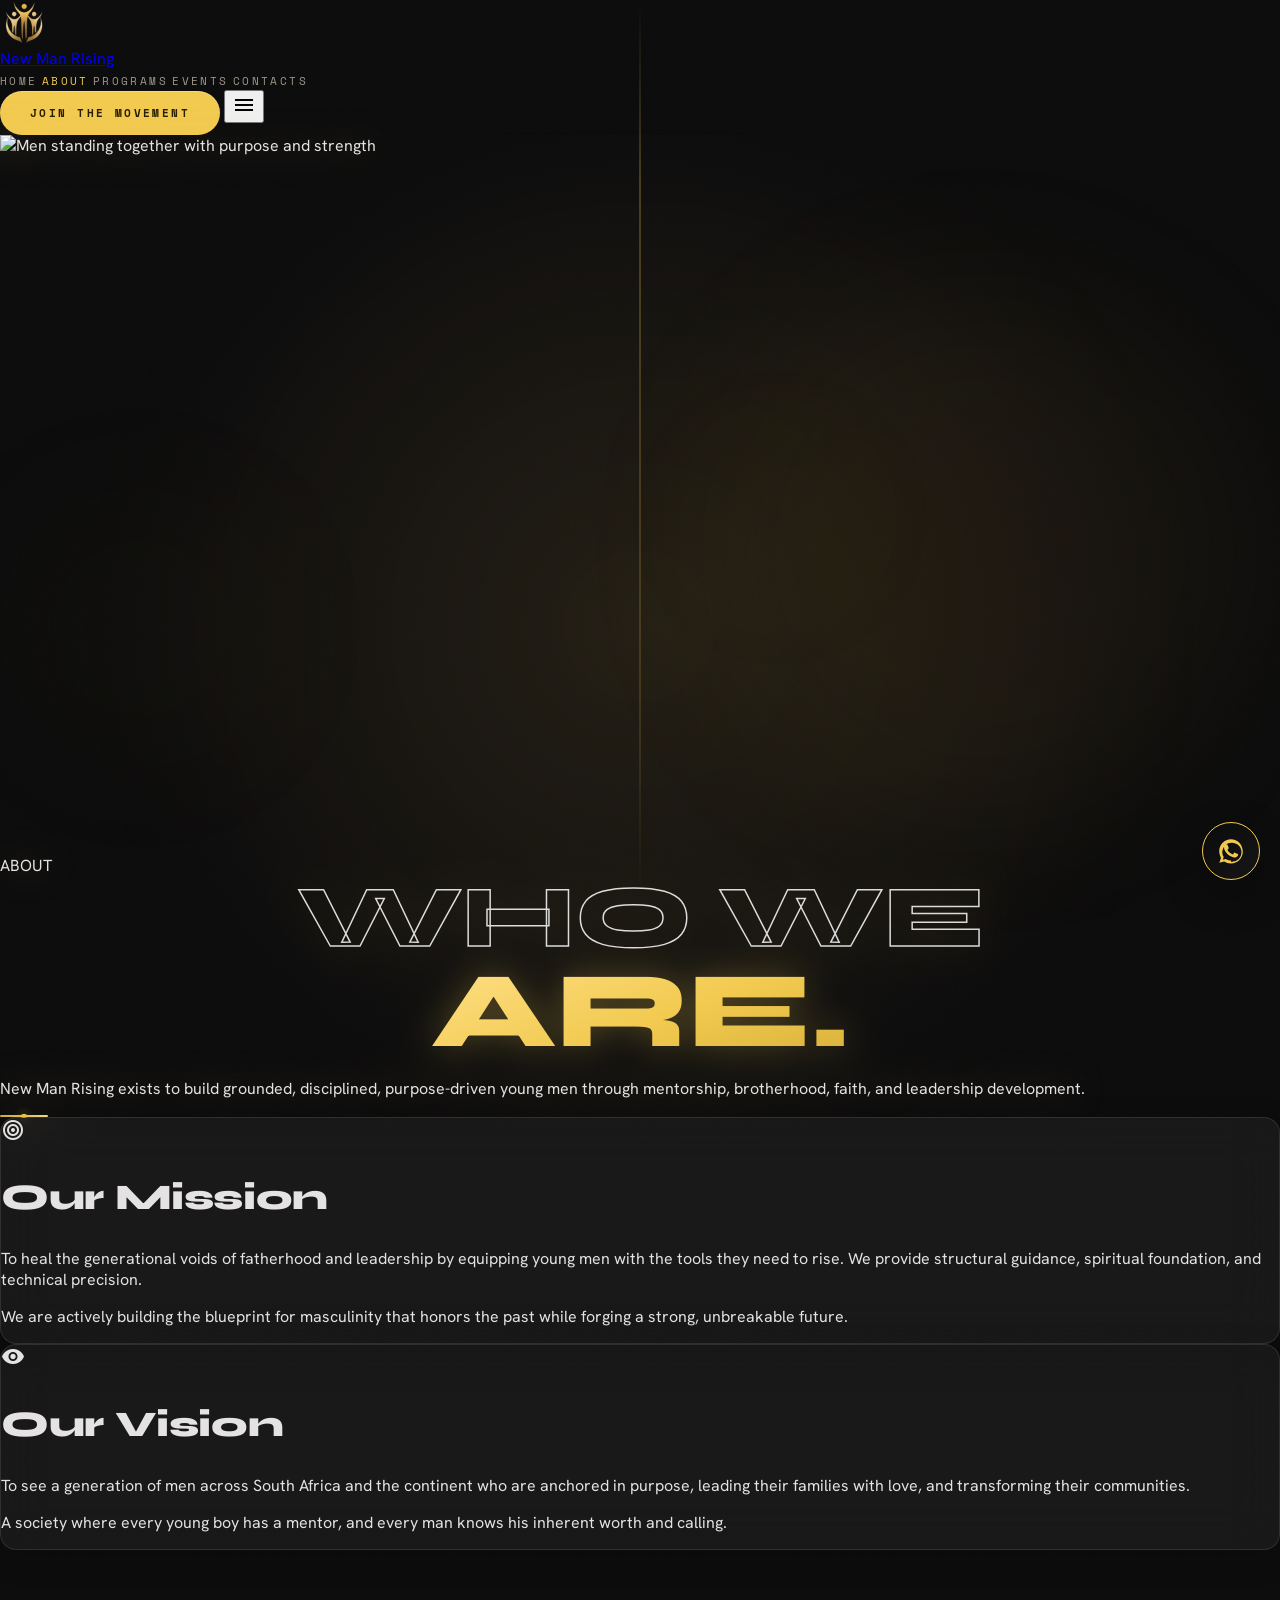
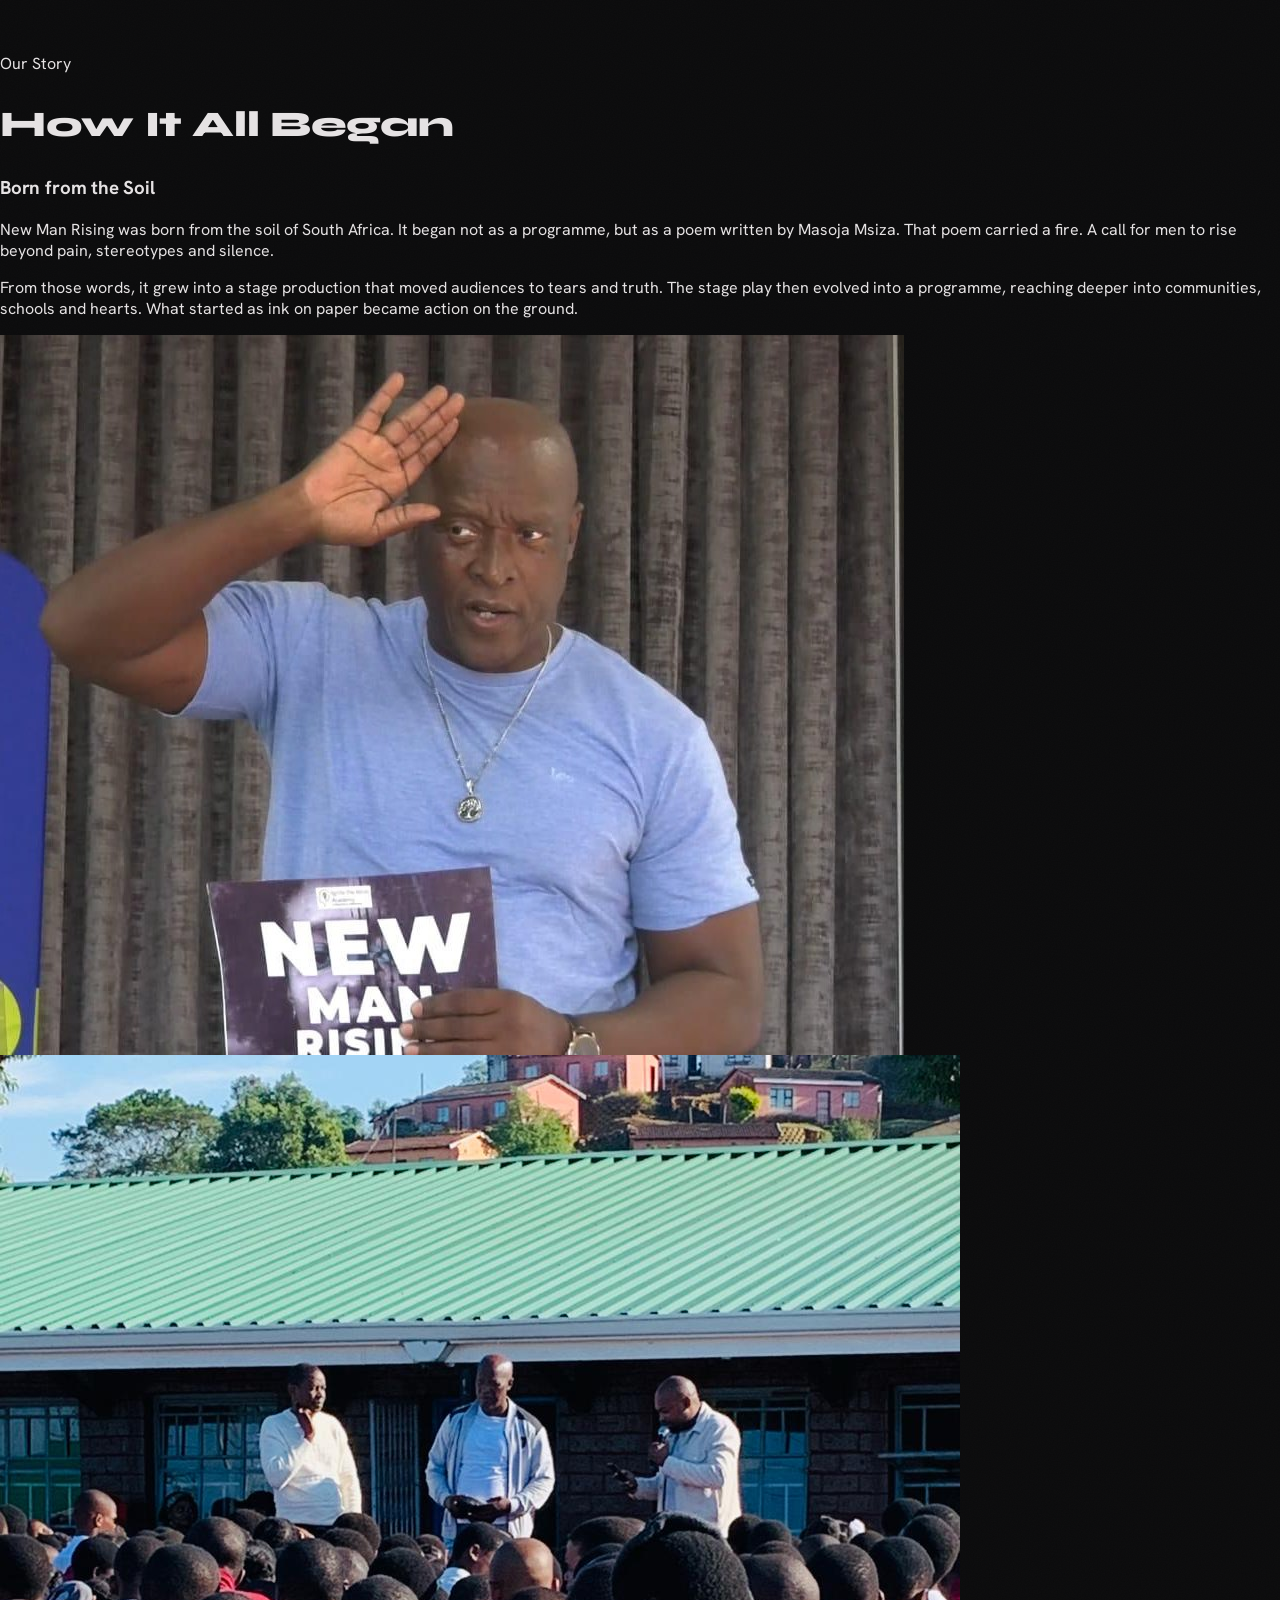
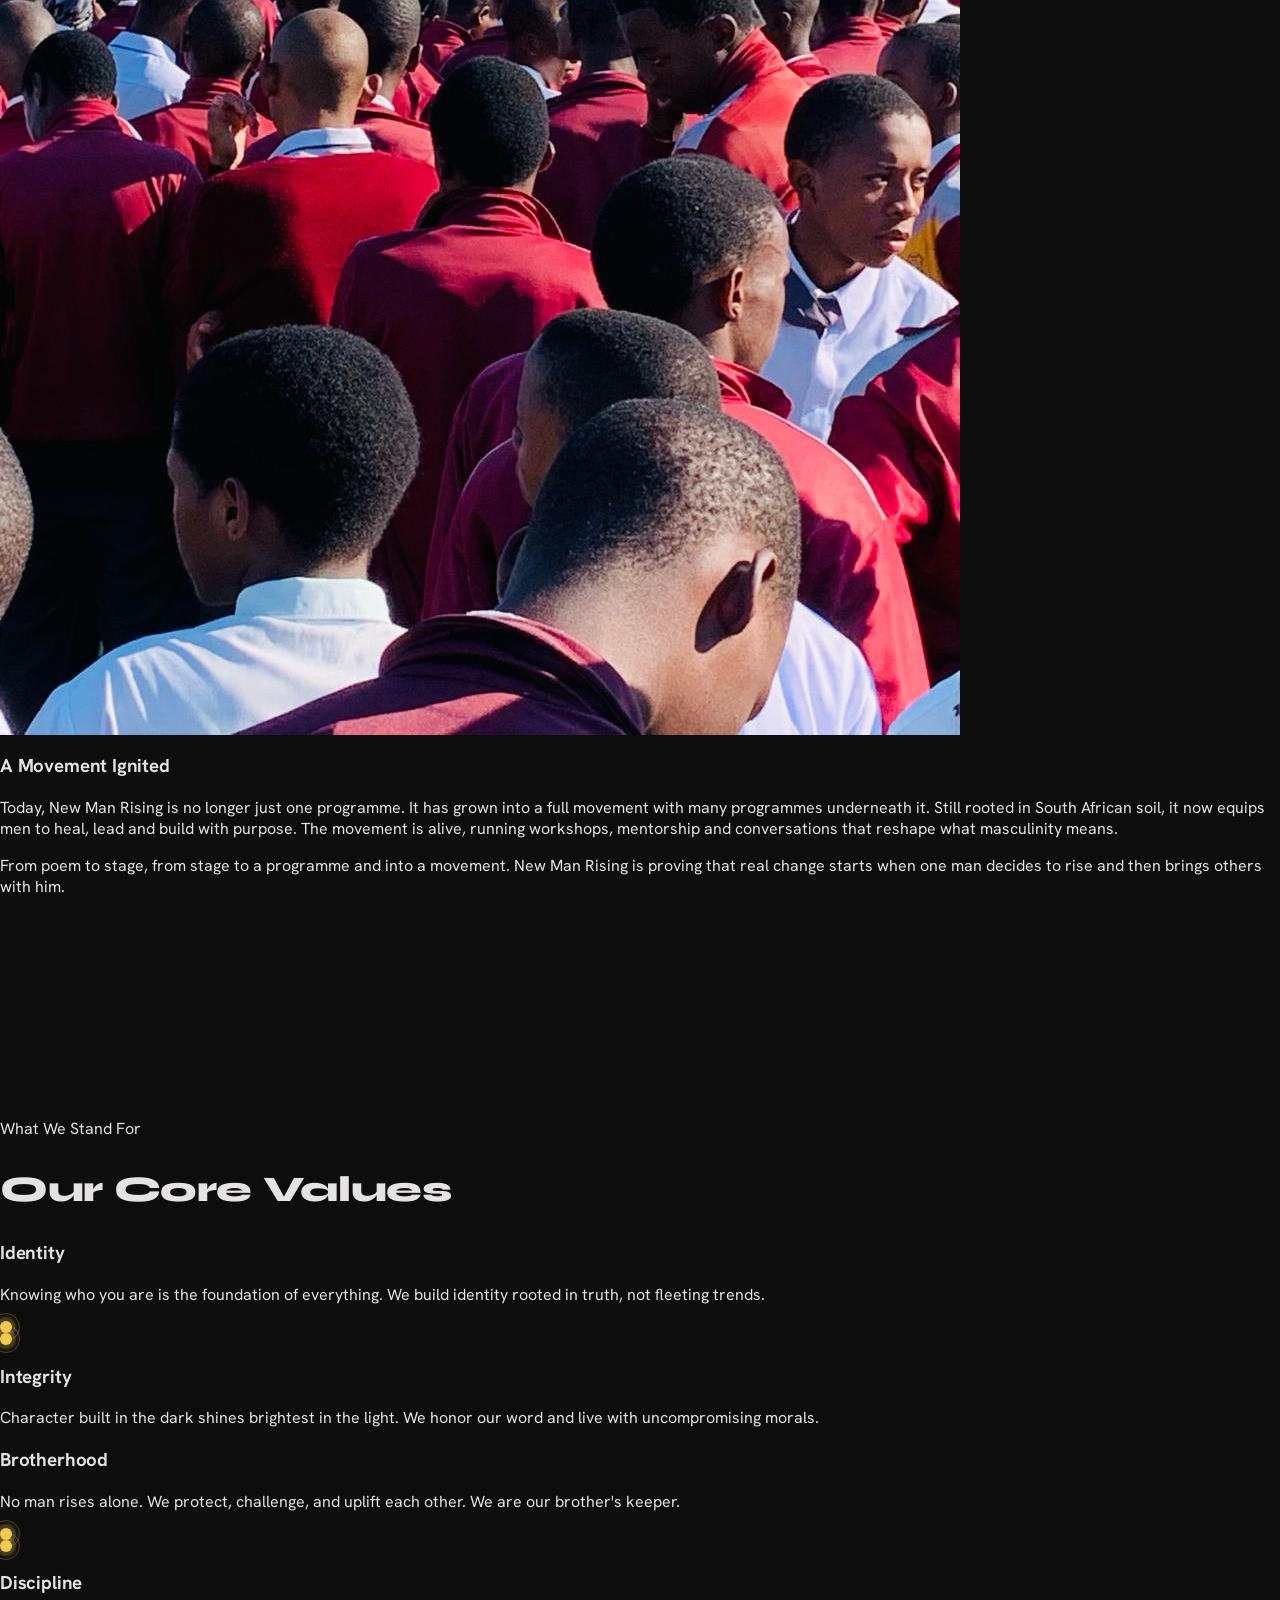
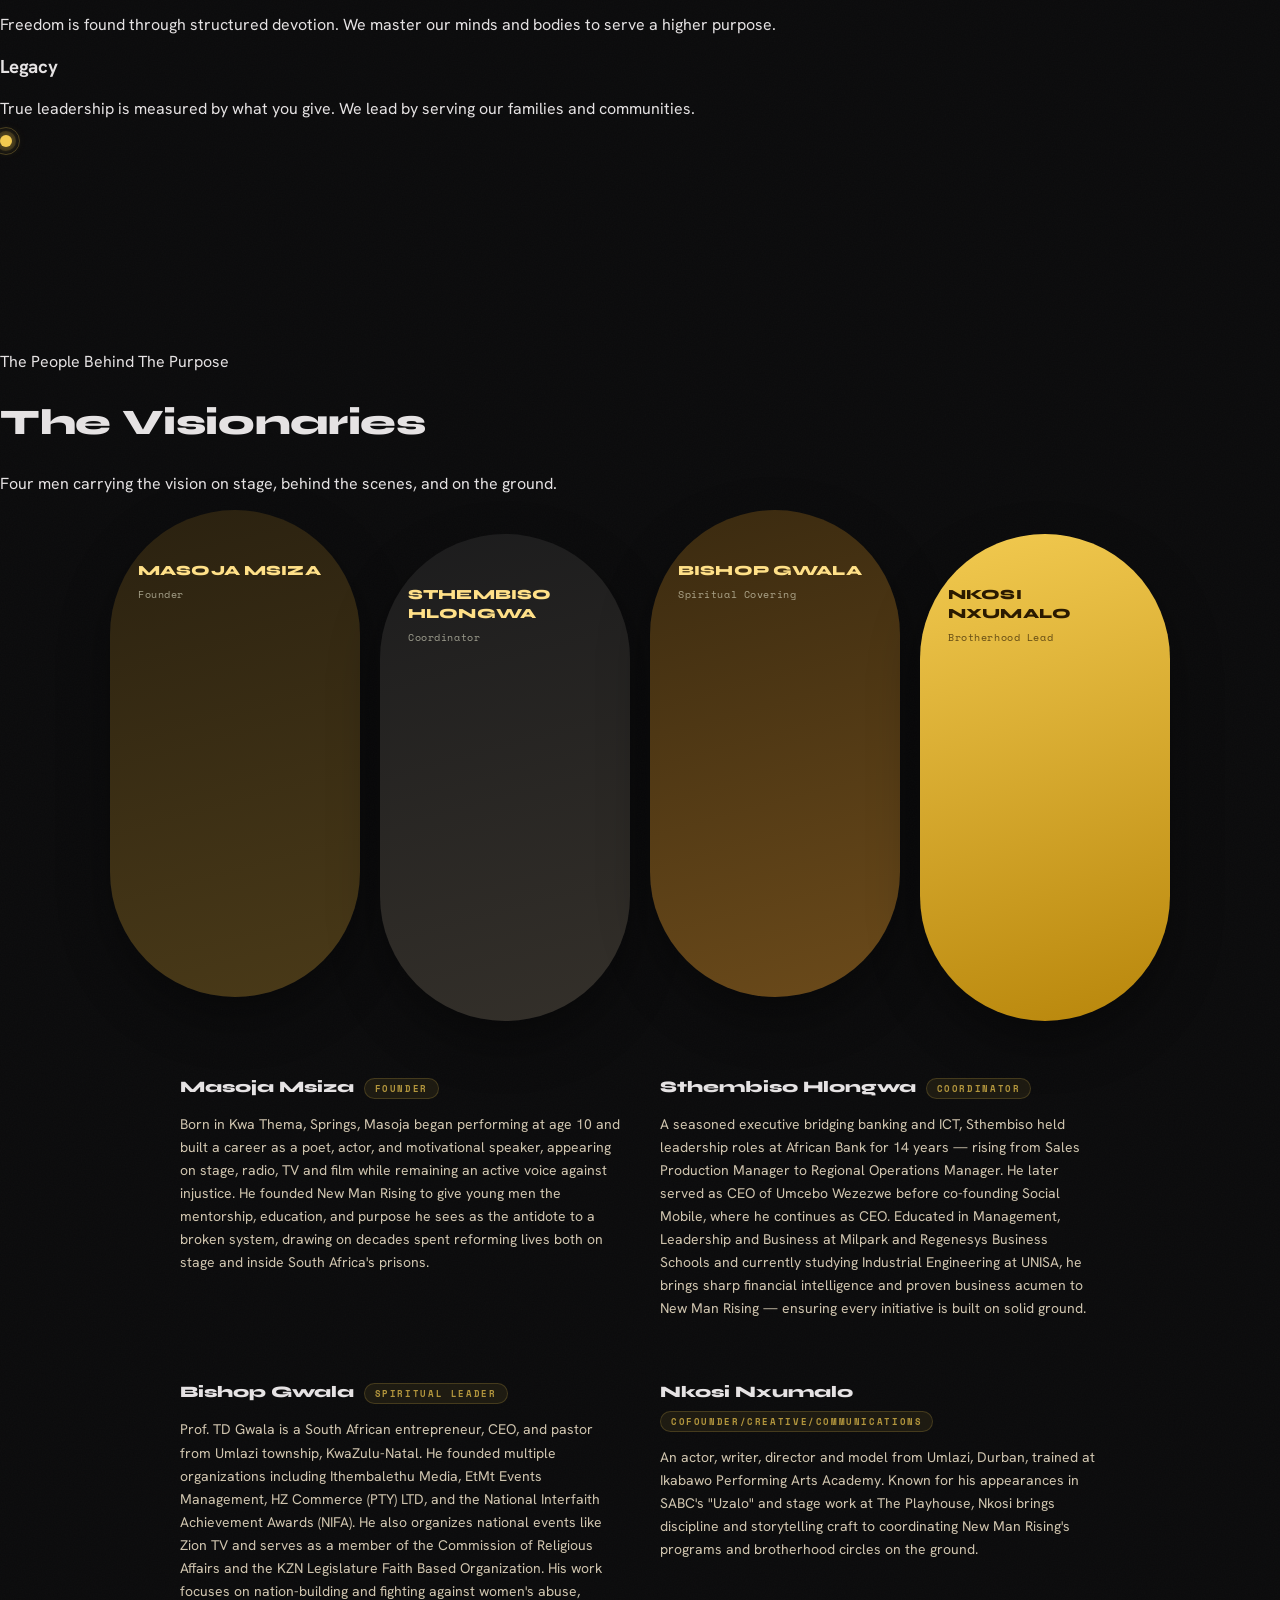
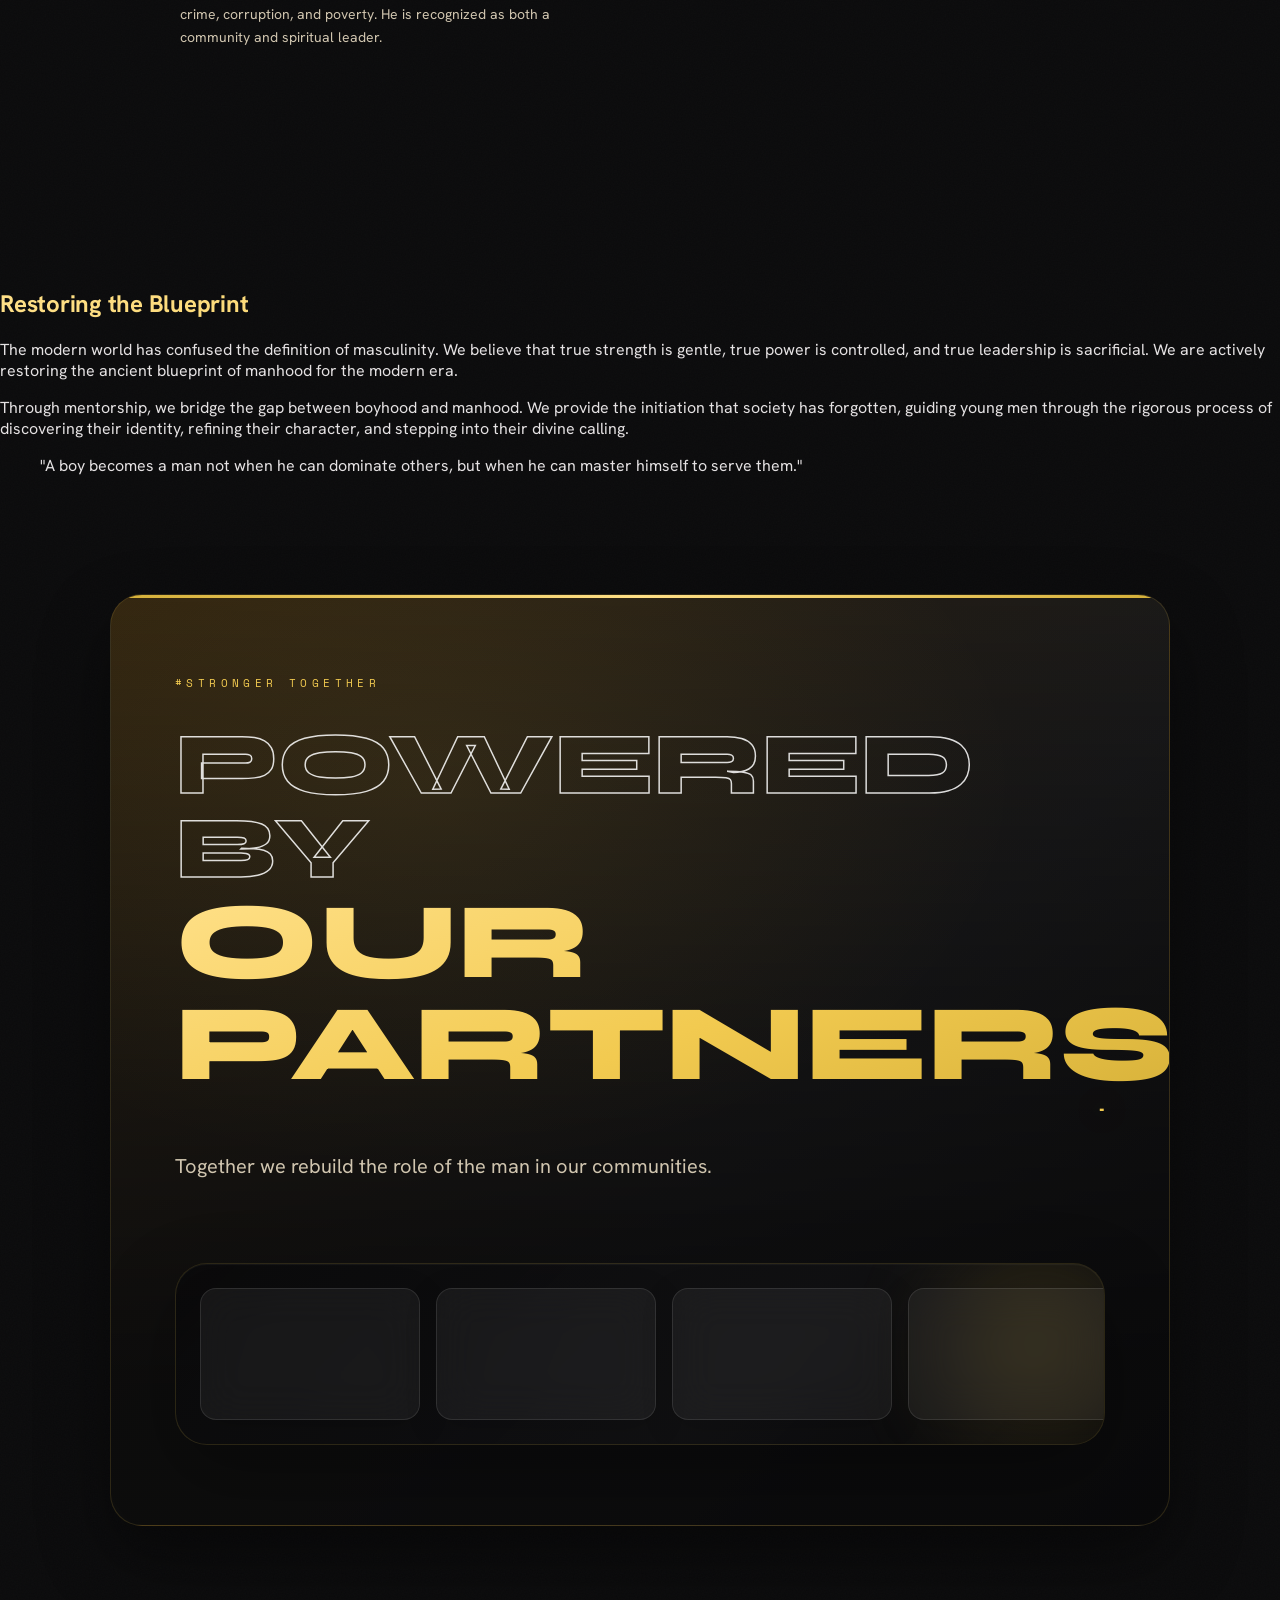
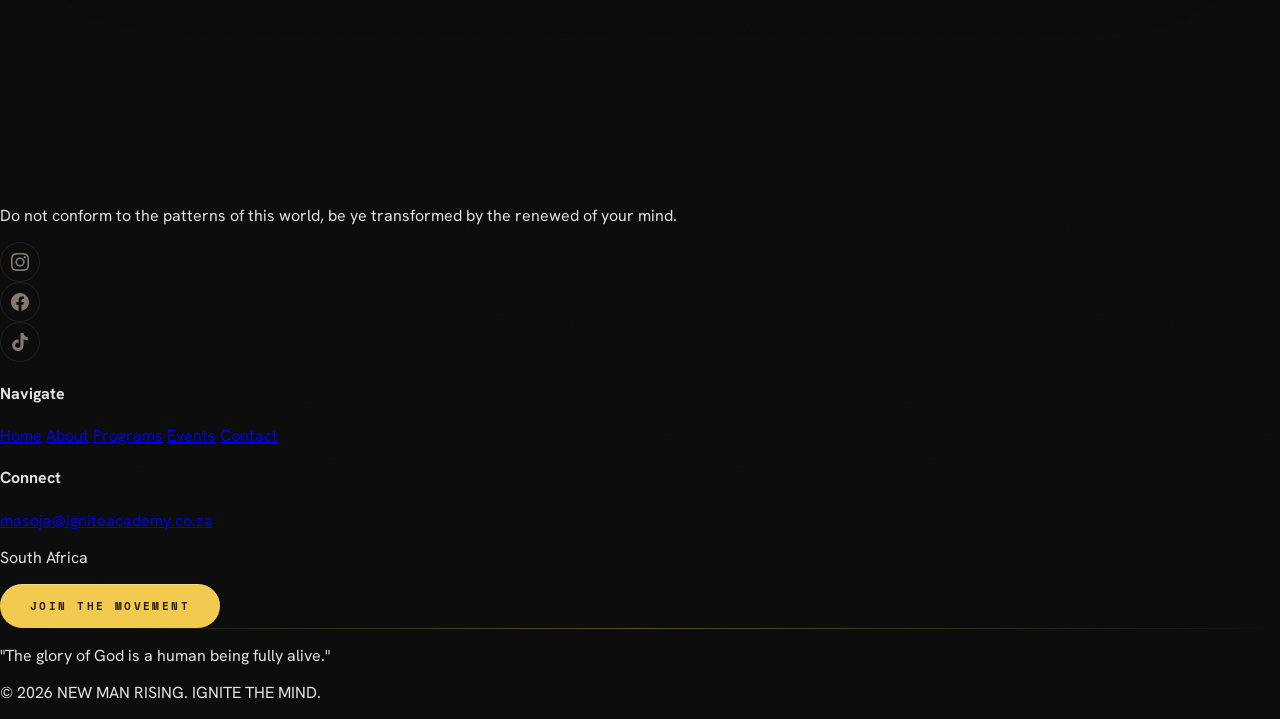
==== commit 13e9efed: "Refactor code structure for improved readability and maintainability" ====
--- a/about.html
+++ b/about.html
@@ -270,7 +270,7 @@
           <p class="pill-bio-text">Born in Kwa Thema, Springs, Masoja began performing at age 10 and built a career as a poet, actor, and motivational speaker, appearing on stage, radio, TV and film while remaining an active voice against injustice. He founded New Man Rising to give young men the mentorship, education, and purpose he sees as the antidote to a broken system, drawing on decades spent reforming lives both on stage and inside South Africa's prisons.</p>
         </div>
         <div class="pill-bio">
-          <p class="pill-bio-name">Sthembiso Hlongwa <span class="pill-bio-tag">Brotherhood Lead</span></p>
+          <p class="pill-bio-name">Sthembiso Hlongwa <span class="pill-bio-tag">Coordinator</span></p>
           <p class="pill-bio-text">A seasoned executive bridging banking and ICT, Sthembiso held leadership roles at African Bank for 14 years — rising from Sales Production Manager to Regional Operations Manager. He later served as CEO of Umcebo Wezezwe before co-founding Social Mobile, where he continues as CEO. Educated in Management, Leadership and Business at Milpark and Regenesys Business Schools and currently studying Industrial Engineering at UNISA, he brings sharp financial intelligence and proven business acumen to New Man Rising — ensuring every initiative is built on solid ground.</p>
         </div>
         <div class="pill-bio">
@@ -364,7 +364,7 @@
         <div class="space-y-4">
           <h4 class="font-label-caps text-label-caps text-primary uppercase">Connect</h4>
           <div class="flex flex-col gap-3">
-            <a href="mailto:info@newmanrising.co.za" class="text-on-surface-variant hover:text-primary transition-colors no-underline text-sm">masoja@igniteacademy.co.za</a>
+            <a href="mailto:masoja@igniteacademy.co.za" class="text-on-surface-variant hover:text-primary transition-colors no-underline text-sm">masoja@igniteacademy.co.za</a>
             <p class="text-on-surface-variant text-sm">South Africa</p>
             <a href="#" data-coming-soon="true" class="btn-primary text-[11px] px-5 py-2.5 w-fit mt-2">Join the Movement</a>
           </div>
@@ -377,6 +377,12 @@
       </div>
     </div>
   </footer>
+
+  <a href="https://wa.me/27612563450" target="_blank" rel="noopener noreferrer" class="whatsapp-float" aria-label="Chat on WhatsApp">
+    <svg width="28" height="28" viewBox="0 0 24 24" fill="currentColor" aria-hidden="true">
+      <path d="M17.472 14.382c-.297-.149-1.758-.867-2.03-.967-.272-.099-.47-.149-.669.149-.198.297-.768.967-.941 1.166-.173.198-.347.223-.644.074-.297-.149-1.255-.462-2.39-1.475-.883-.788-1.48-1.761-1.653-2.059-.173-.297-.018-.458.13-.606.134-.133.297-.347.446-.521.149-.174.199-.297.299-.495.099-.198.05-.372-.025-.521-.074-.149-.669-1.611-.916-2.206-.241-.58-.486-.501-.669-.51-.173-.008-.372-.01-.571-.01-.198 0-.521.074-.793.372-.272.297-1.04 1.016-1.04 2.479 0 1.463 1.065 2.875 1.213 3.074.149.198 2.096 3.2 5.077 4.487.709.306 1.263.49 1.694.626.712.227 1.36.195 1.874.118.572-.085 1.758-.719 2.006-1.414.248-.695.248-1.289.173-1.414-.074-.125-.272-.198-.57-.347zM12.004 2C6.38 2 1.912 6.468 1.912 12.092c0 2.12.56 4.11 1.53 5.88L2 22l4.144-1.088a9.96 9.96 0 0 0 5.86 1.726c5.624 0 10.092-4.468 10.092-10.092C22.096 6.468 17.628 2 12.004 2zm0 18.18a8.22 8.22 0 0 1-4.18-1.14l-.3-.18-2.46.645.657-2.4-.19-.31a8.18 8.18 0 1 1 6.47 4.385z"/>
+    </svg>
+  </a>
 
   <script src="main.js"></script>
 
--- a/styles.css
+++ b/styles.css
@@ -188,17 +188,18 @@
   width: 58px;
   height: 58px;
   border-radius: 9999px;
-  background: linear-gradient(135deg, #25d366 0%, #128c7e 100%);
-  color: #fff;
-  box-shadow: 0 16px 40px rgba(18, 140, 126, 0.35);
-  border: 1px solid rgba(255, 255, 255, 0.16);
-  transition: transform 0.3s ease, box-shadow 0.3s ease;
+  background: linear-gradient(135deg, #0b0b0b 0%, #161616 100%);
+  color: #f2ca50;
+  box-shadow: 0 16px 40px rgba(0, 0, 0, 0.28);
+  border: 1px solid #f2ca50;
+  transition: transform 0.3s ease, box-shadow 0.3s ease, border-color 0.3s ease;
   text-decoration: none;
 }
 
 .whatsapp-float:hover {
   transform: translateY(-3px) scale(1.03);
-  box-shadow: 0 20px 48px rgba(18, 140, 126, 0.42);
+  box-shadow: 0 20px 48px rgba(0, 0, 0, 0.35);
+  border-color: #d8ae2d;
 }
 
 .whatsapp-float:focus-visible {
@@ -3055,10 +3056,26 @@
 }
 
 @media (max-width: 640px) {
+  .home-partners-carousel {
+    padding: 0.75rem;
+    border-radius: 1.25rem;
+  }
+
+  .home-partners-track {
+    gap: 0.75rem;
+  }
+
   .home-partner-card {
-    min-width: 150px;
-    height: 116px;
+    min-width: 132px;
+    width: min(160px, 42vw);
+    height: 104px;
     border-radius: 1rem;
+    padding: 0.85rem;
+  }
+
+  .home-partner-card img {
+    max-width: 86%;
+    max-height: 62%;
   }
 }
 
@@ -3184,13 +3201,35 @@
   .partners-grid { grid-template-columns: repeat(2, 1fr); gap: 1rem; }
   .partner-card { aspect-ratio: 4 / 3; padding: 1.1rem; }
   .partners-banner { padding: 2.5rem 1.5rem; border-radius: 1.5rem; }
-  .partners-banner .page-hero-title { align-items: flex-start; }
+  .partners-banner .page-hero-title {
+    align-items: flex-start;
+    width: 100%;
+    max-width: 100%;
+    gap: 0.15em;
+  }
+  .partners-banner .page-hero-outline,
+  .partners-banner .page-hero-gold {
+    white-space: normal;
+    overflow-wrap: anywhere;
+    word-break: break-word;
+  }
+  .partners-banner .page-hero-outline { font-size: clamp(24px, 8vw, 40px); }
+  .partners-banner .page-hero-gold { font-size: clamp(28px, 9vw, 48px); }
+  .partners-tagline { font-size: clamp(15px, 4vw, 18px); }
 }
 
 @media (max-width: 480px) {
   .partners-grid { gap: 0.75rem; }
   .partner-card { border-radius: 1rem; padding: 0.9rem; }
-  .partners-hashtag { font-size: 10px; letter-spacing: 0.3em; }
+  .partners-hashtag {
+    font-size: 9px;
+    letter-spacing: 0.28em;
+    line-height: 1.6;
+  }
+  .partners-banner .page-hero-outline { font-size: clamp(22px, 9vw, 32px); }
+  .partners-banner .page-hero-gold { font-size: clamp(24px, 10vw, 36px); }
+  .partners-banner .page-hero-title { gap: 0.08em; }
+  .partners-tagline { max-width: 100%; }
 }
 
 /* ═══════════════════════════════════════════════════════
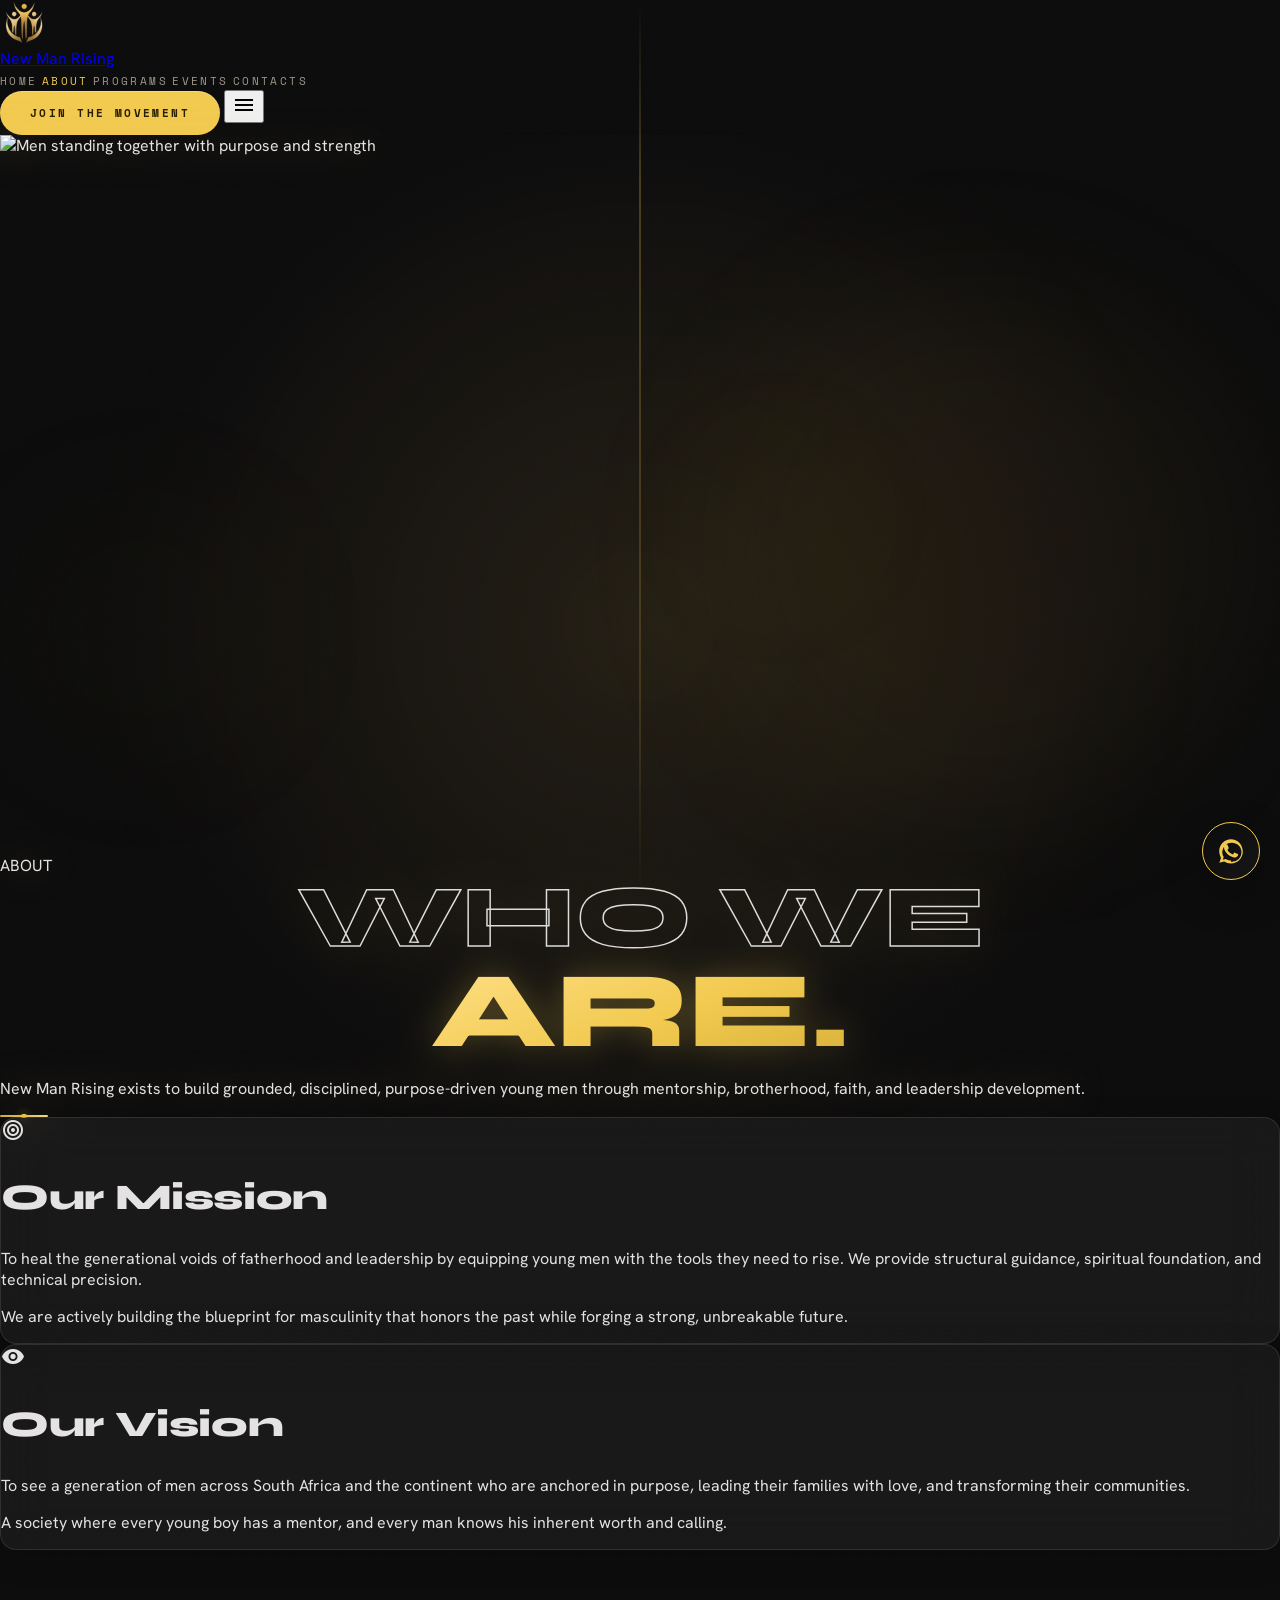
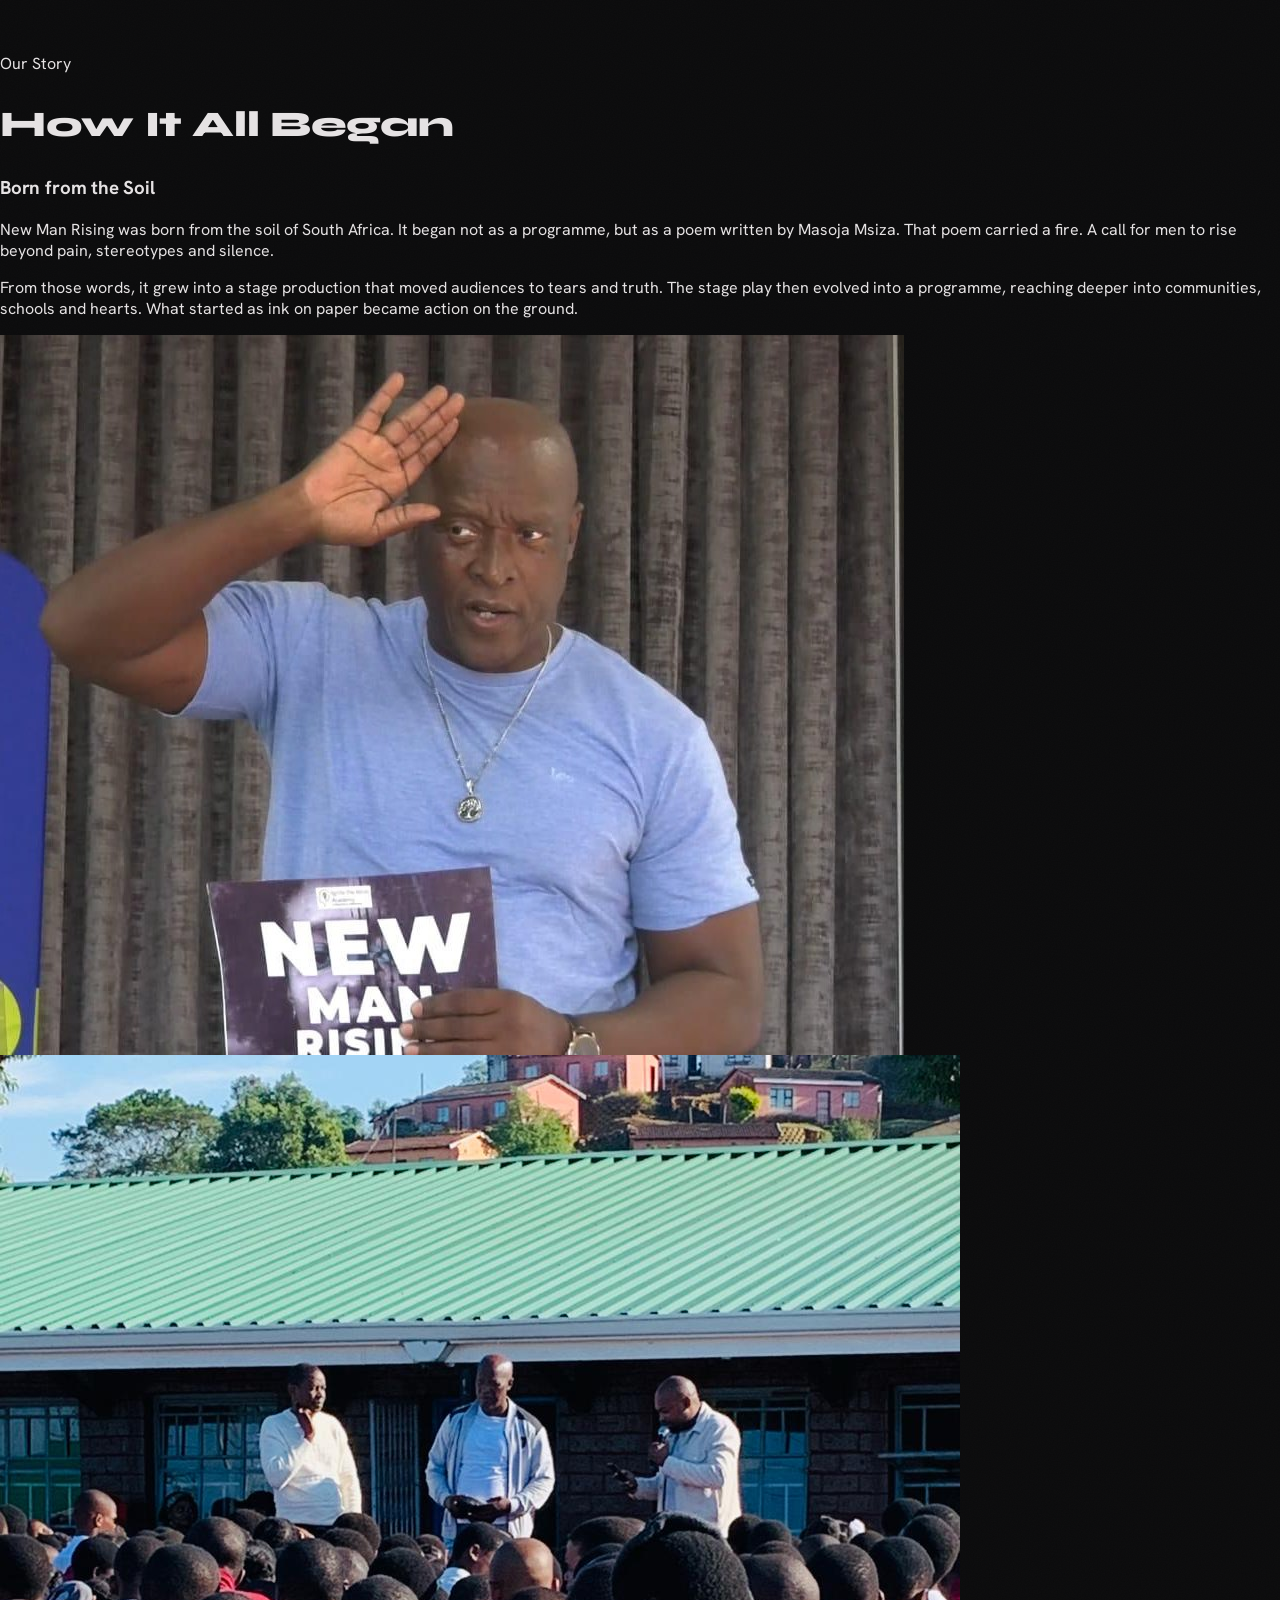
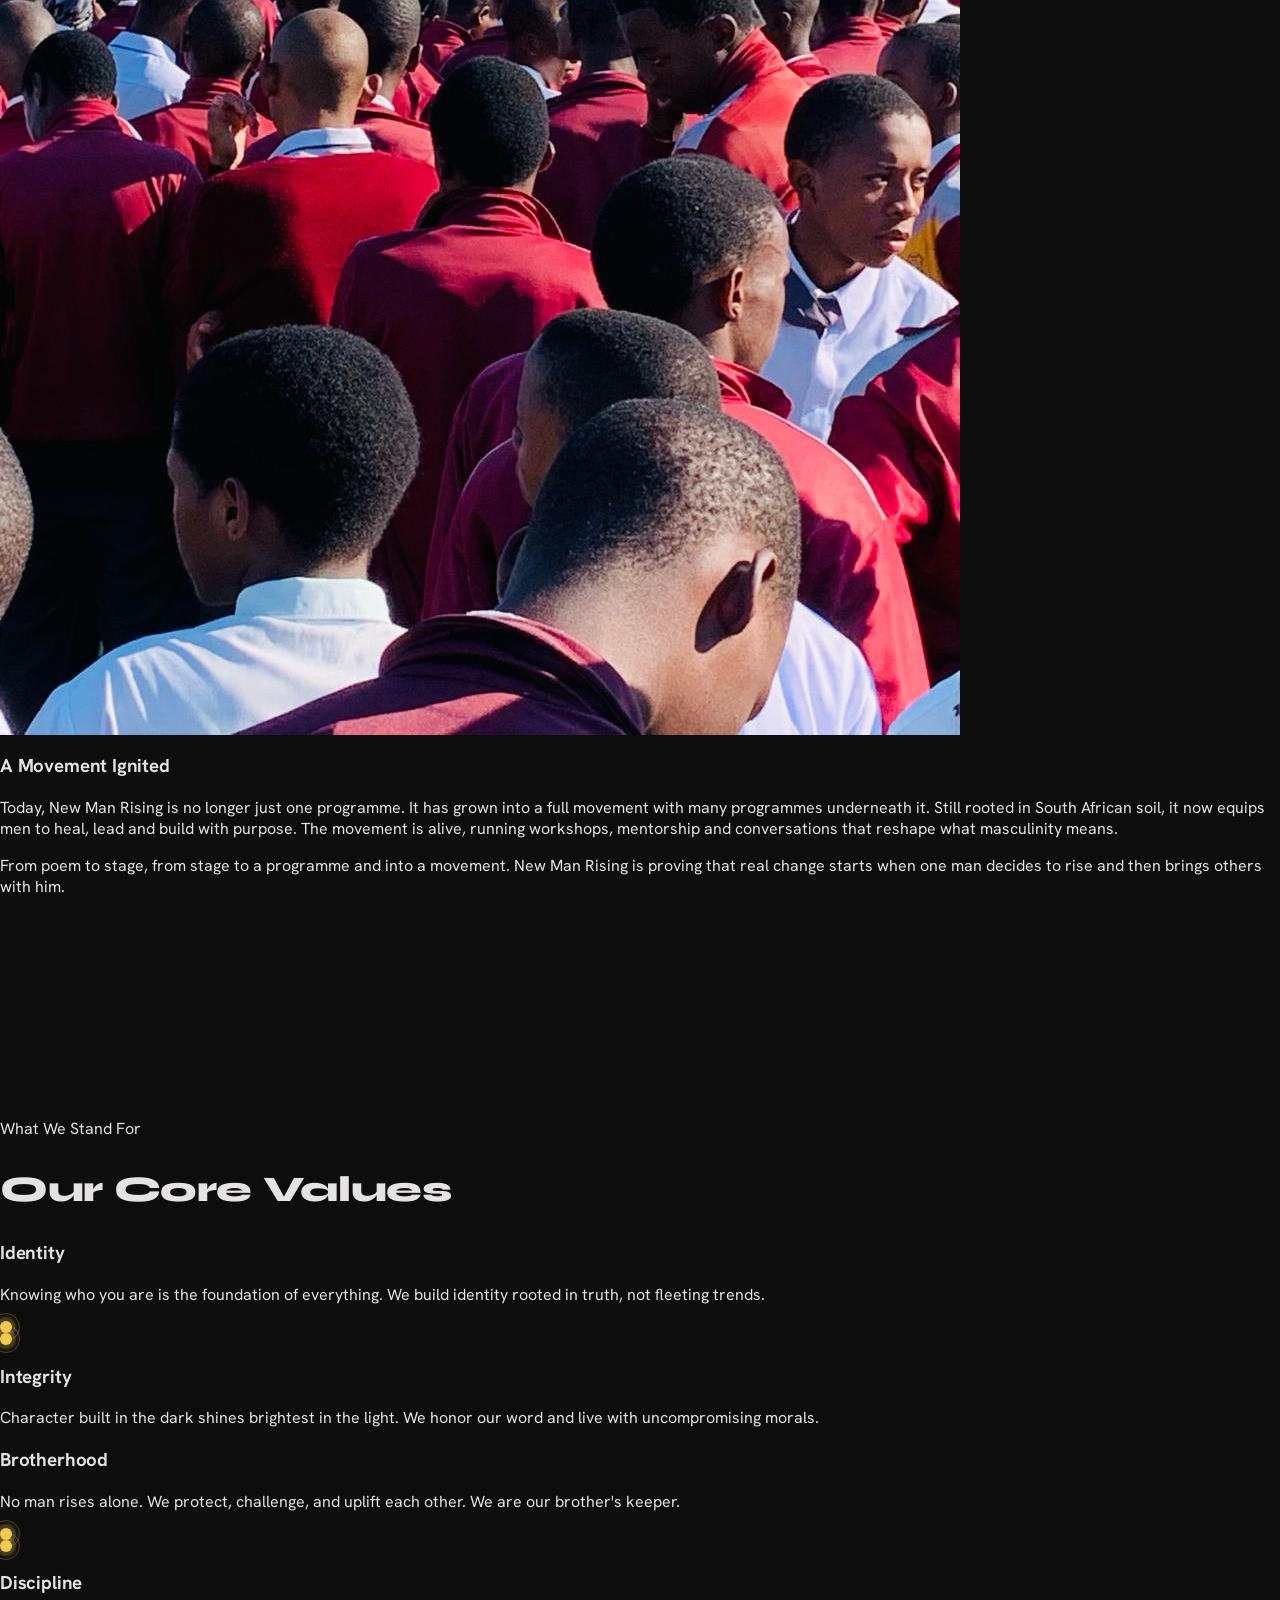
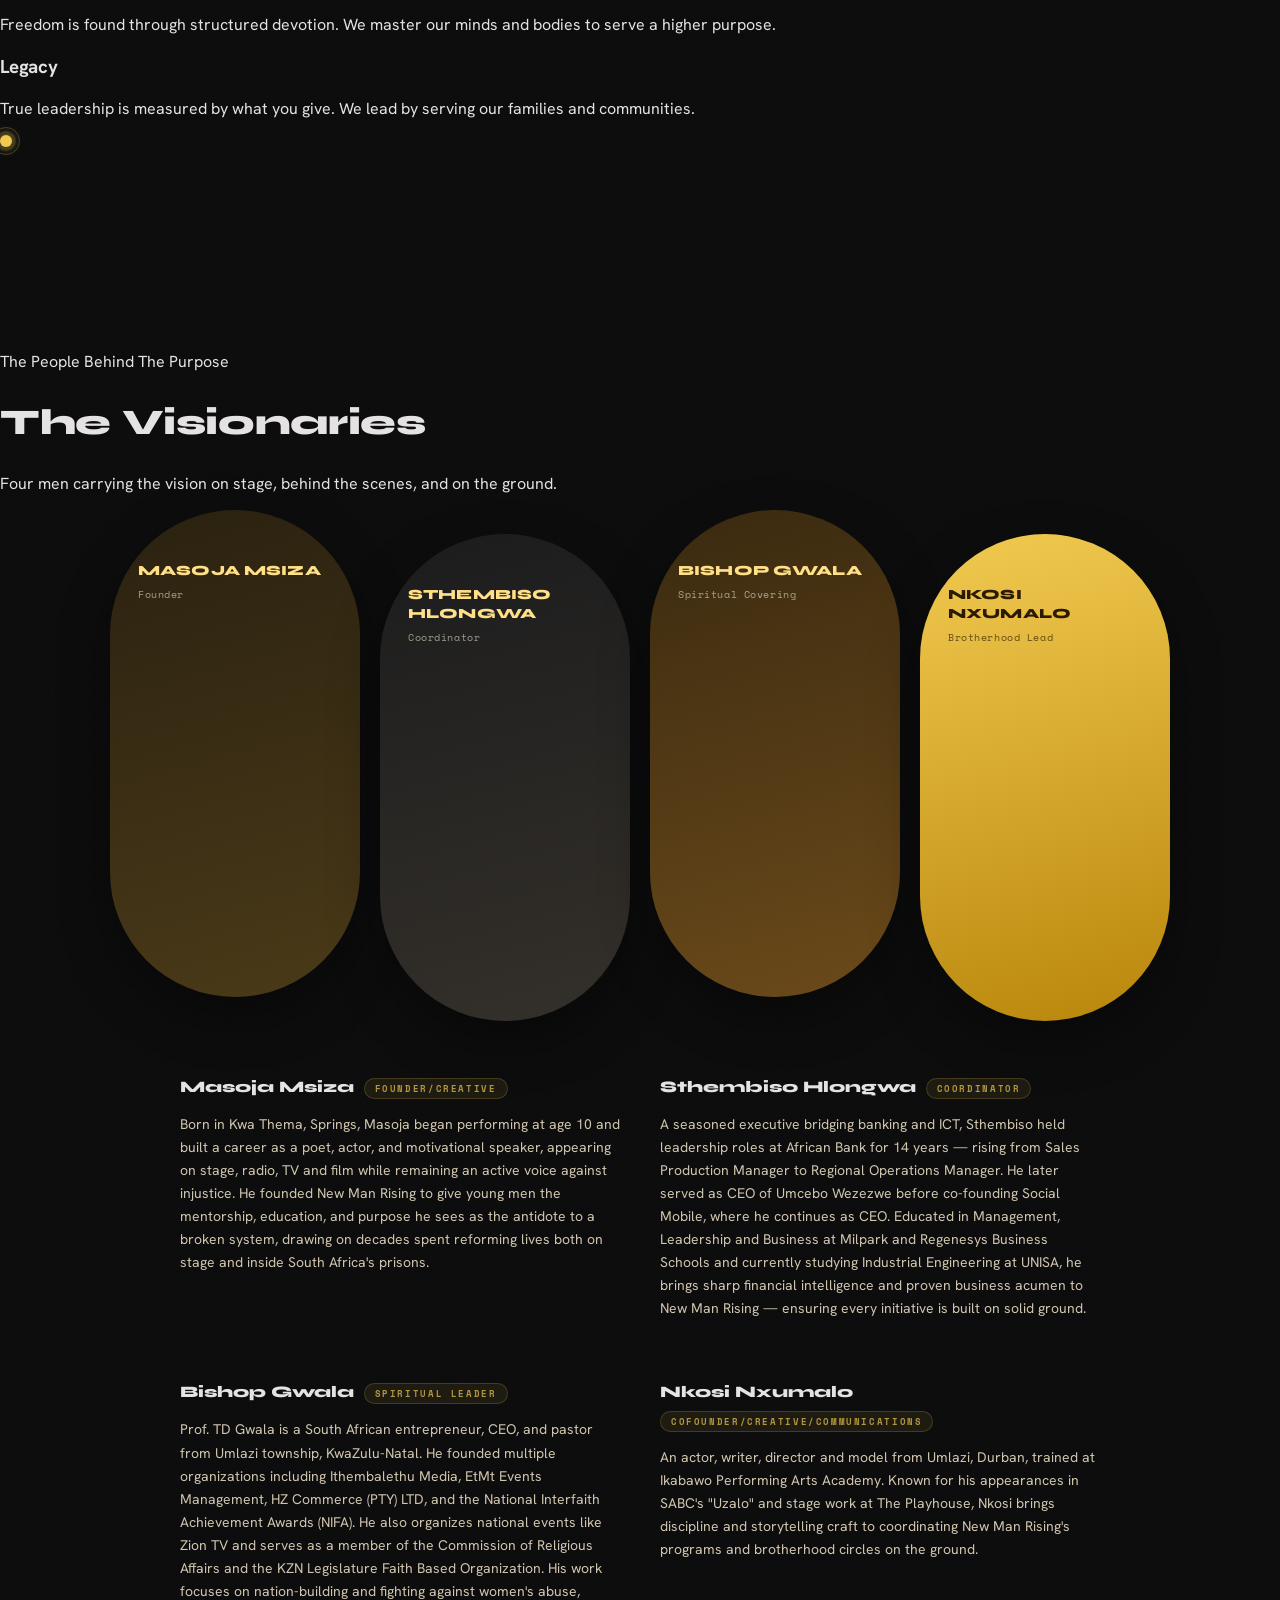
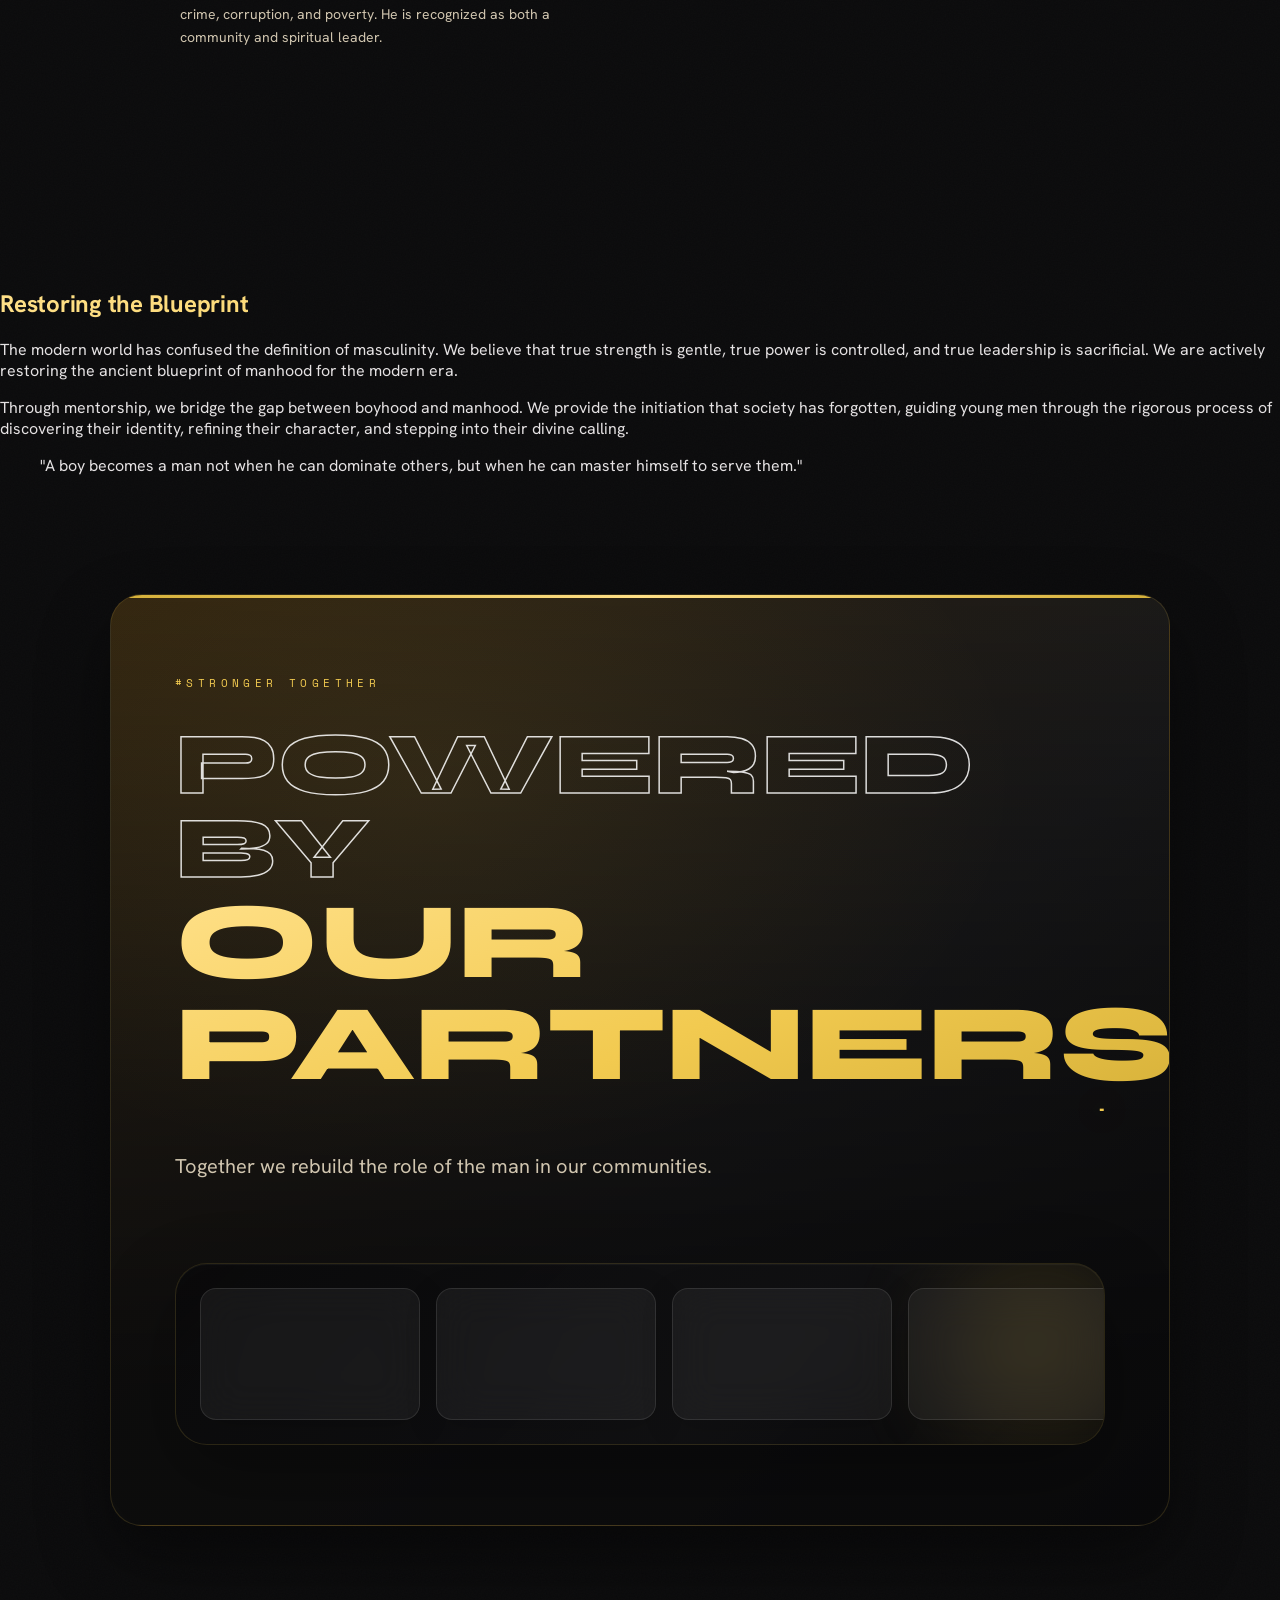
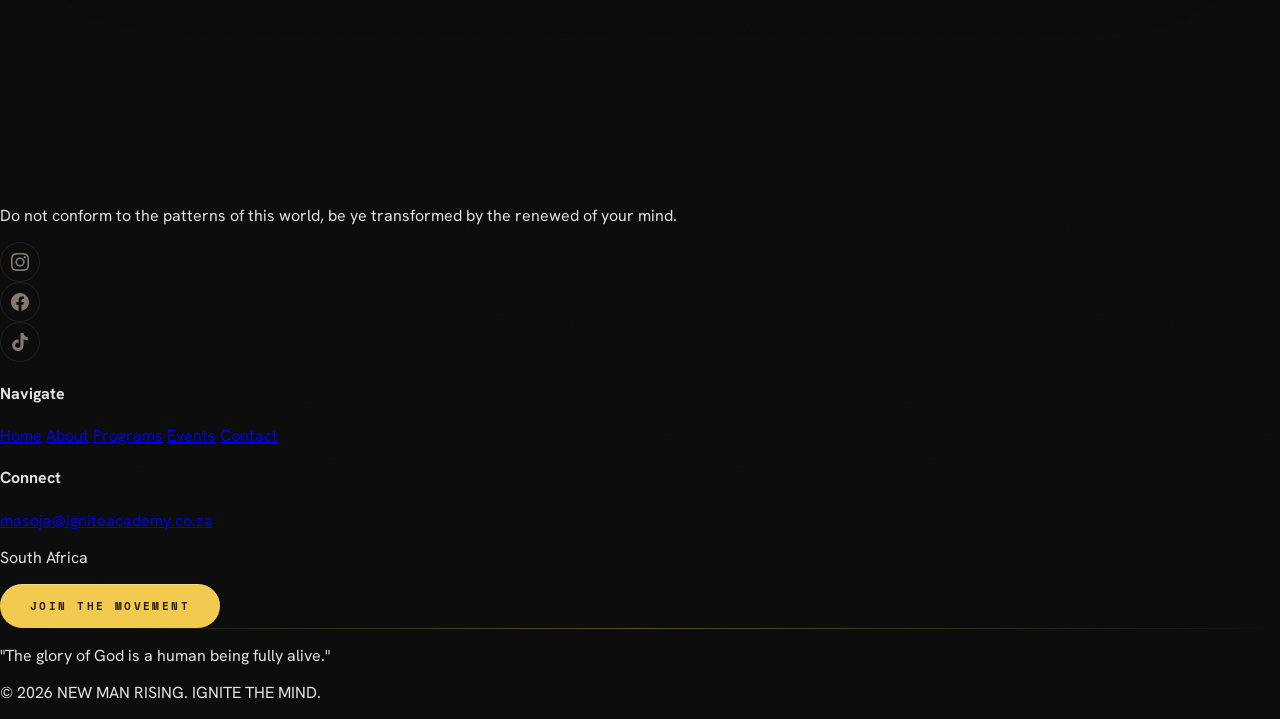
==== commit df4f88ed: "fix: update founder title for clarity in bios section" ====
--- a/about.html
+++ b/about.html
@@ -266,7 +266,7 @@
       <!-- Bios below the pills -->
       <div class="pill-bios reveal-fade reveal-delay-4">
         <div class="pill-bio">
-          <p class="pill-bio-name">Masoja Msiza <span class="pill-bio-tag">Founder</span></p>
+          <p class="pill-bio-name">Masoja Msiza <span class="pill-bio-tag">Founder/Creative</span></p>
           <p class="pill-bio-text">Born in Kwa Thema, Springs, Masoja began performing at age 10 and built a career as a poet, actor, and motivational speaker, appearing on stage, radio, TV and film while remaining an active voice against injustice. He founded New Man Rising to give young men the mentorship, education, and purpose he sees as the antidote to a broken system, drawing on decades spent reforming lives both on stage and inside South Africa's prisons.</p>
         </div>
         <div class="pill-bio">
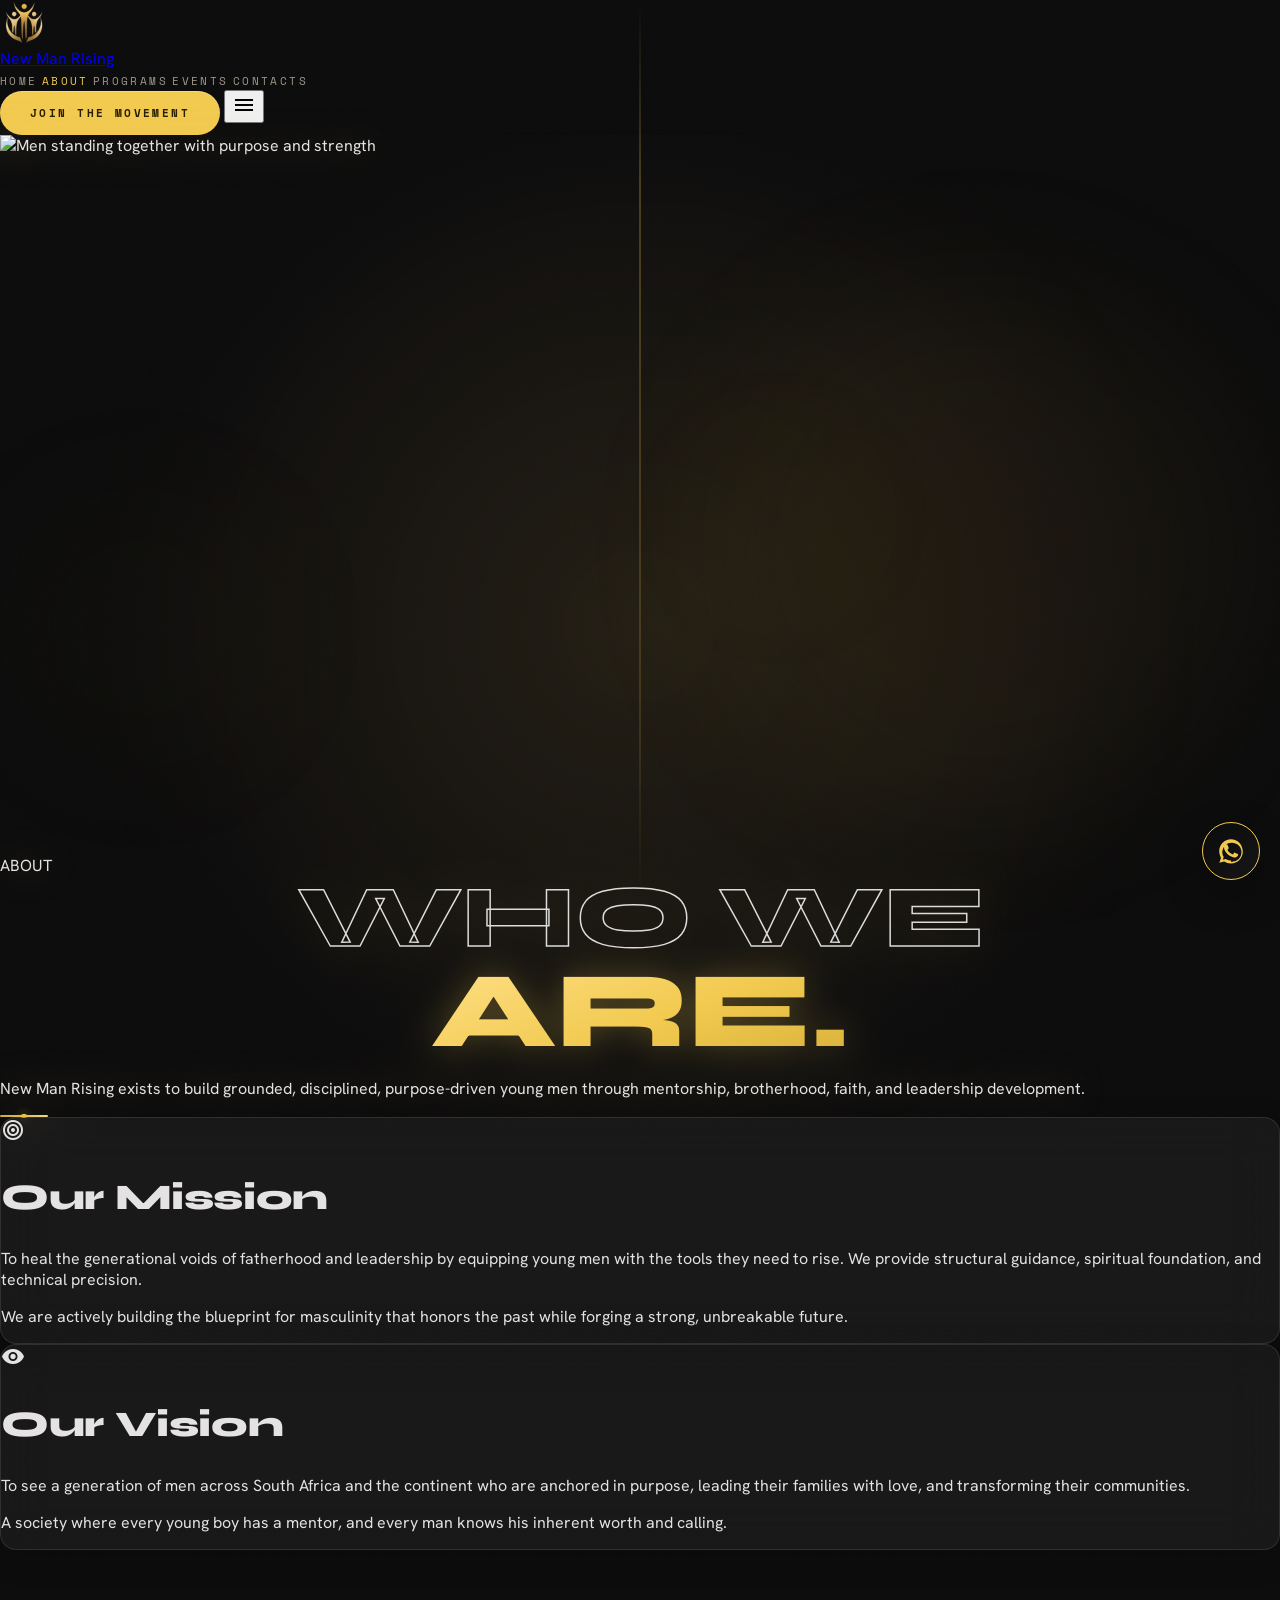
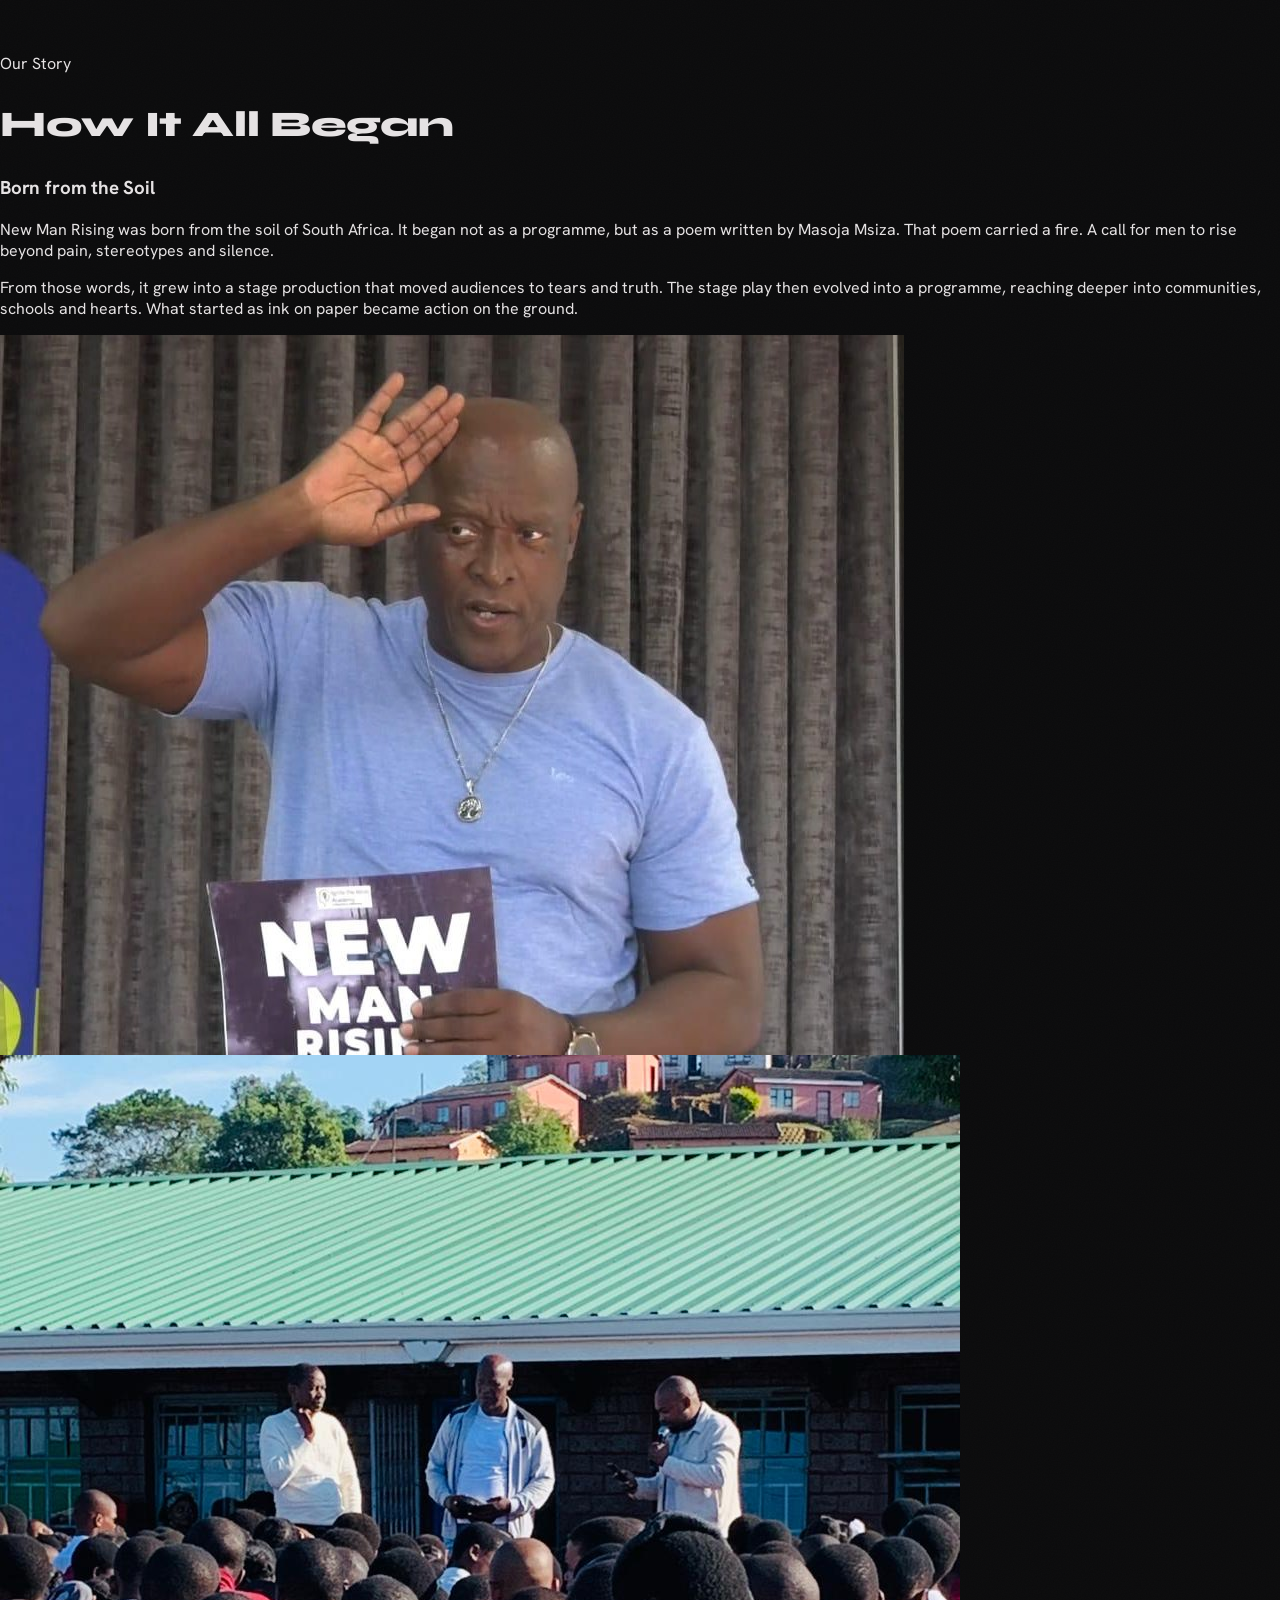
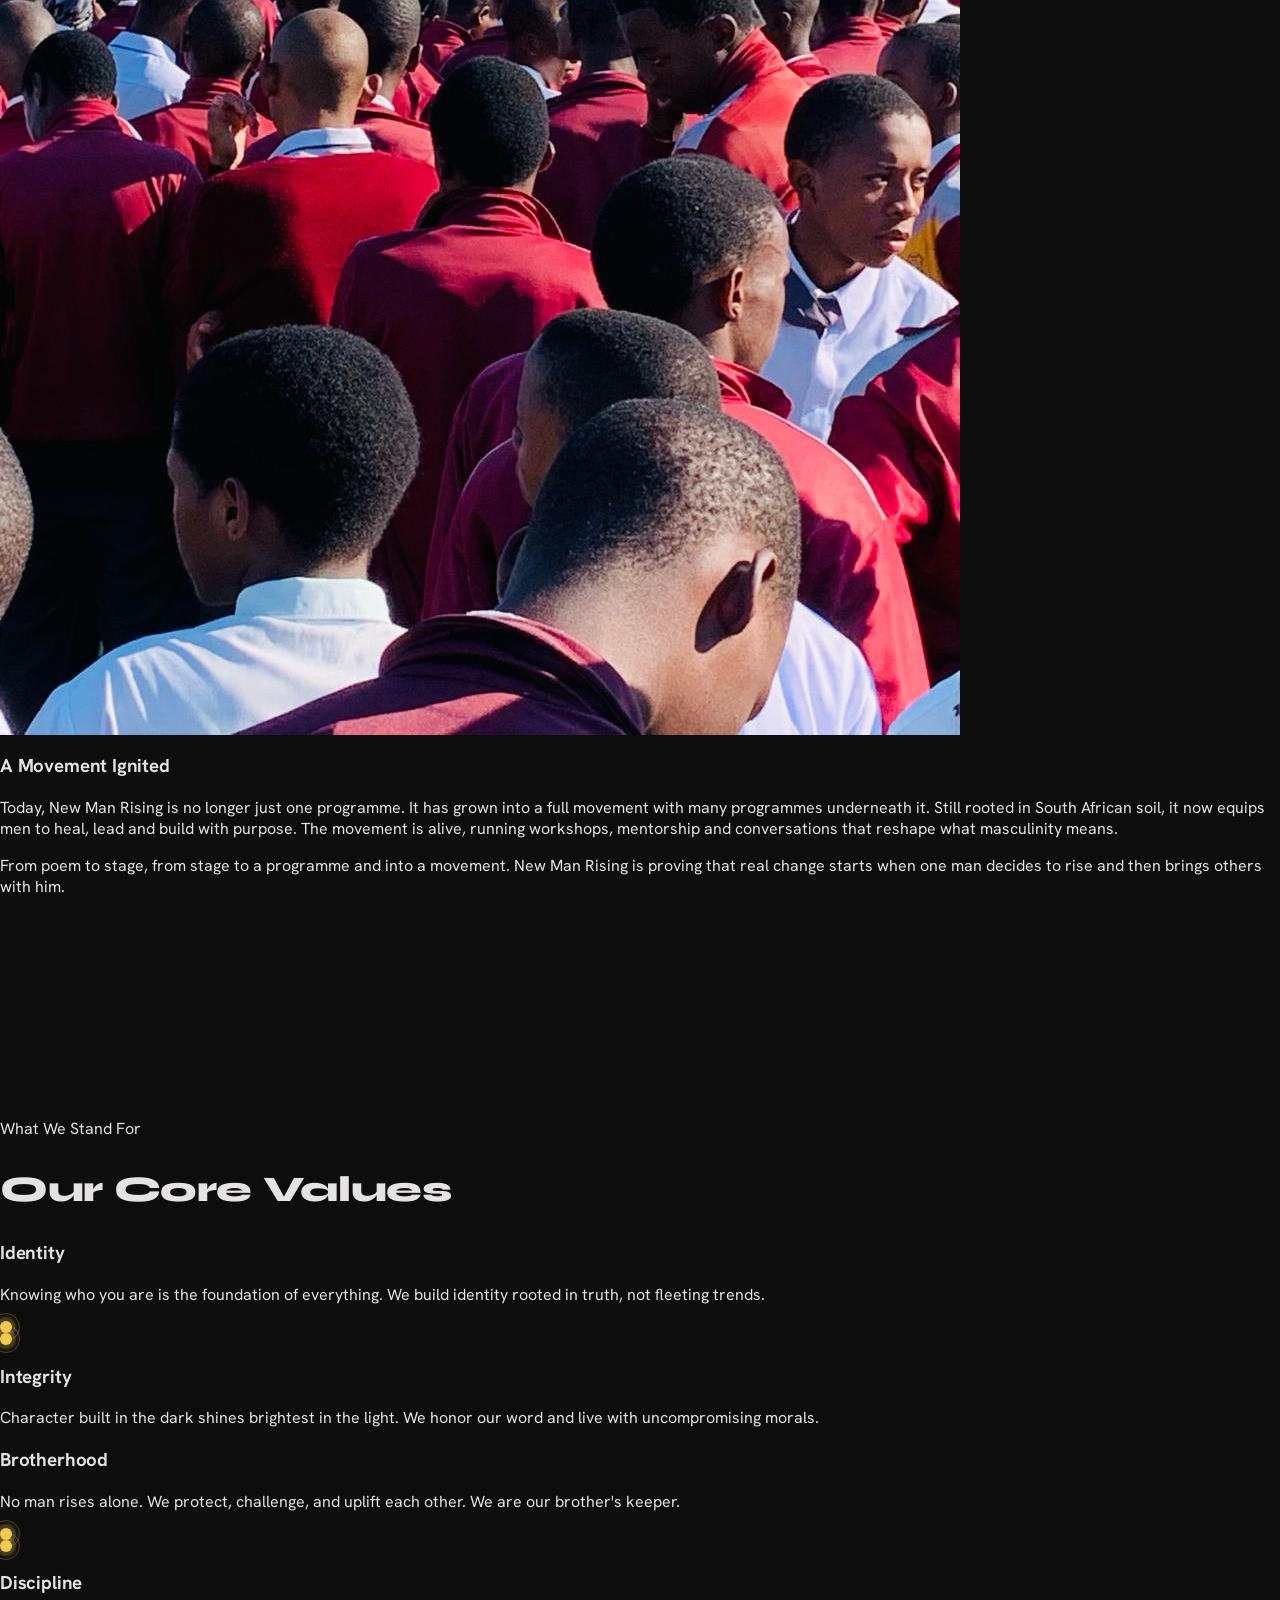
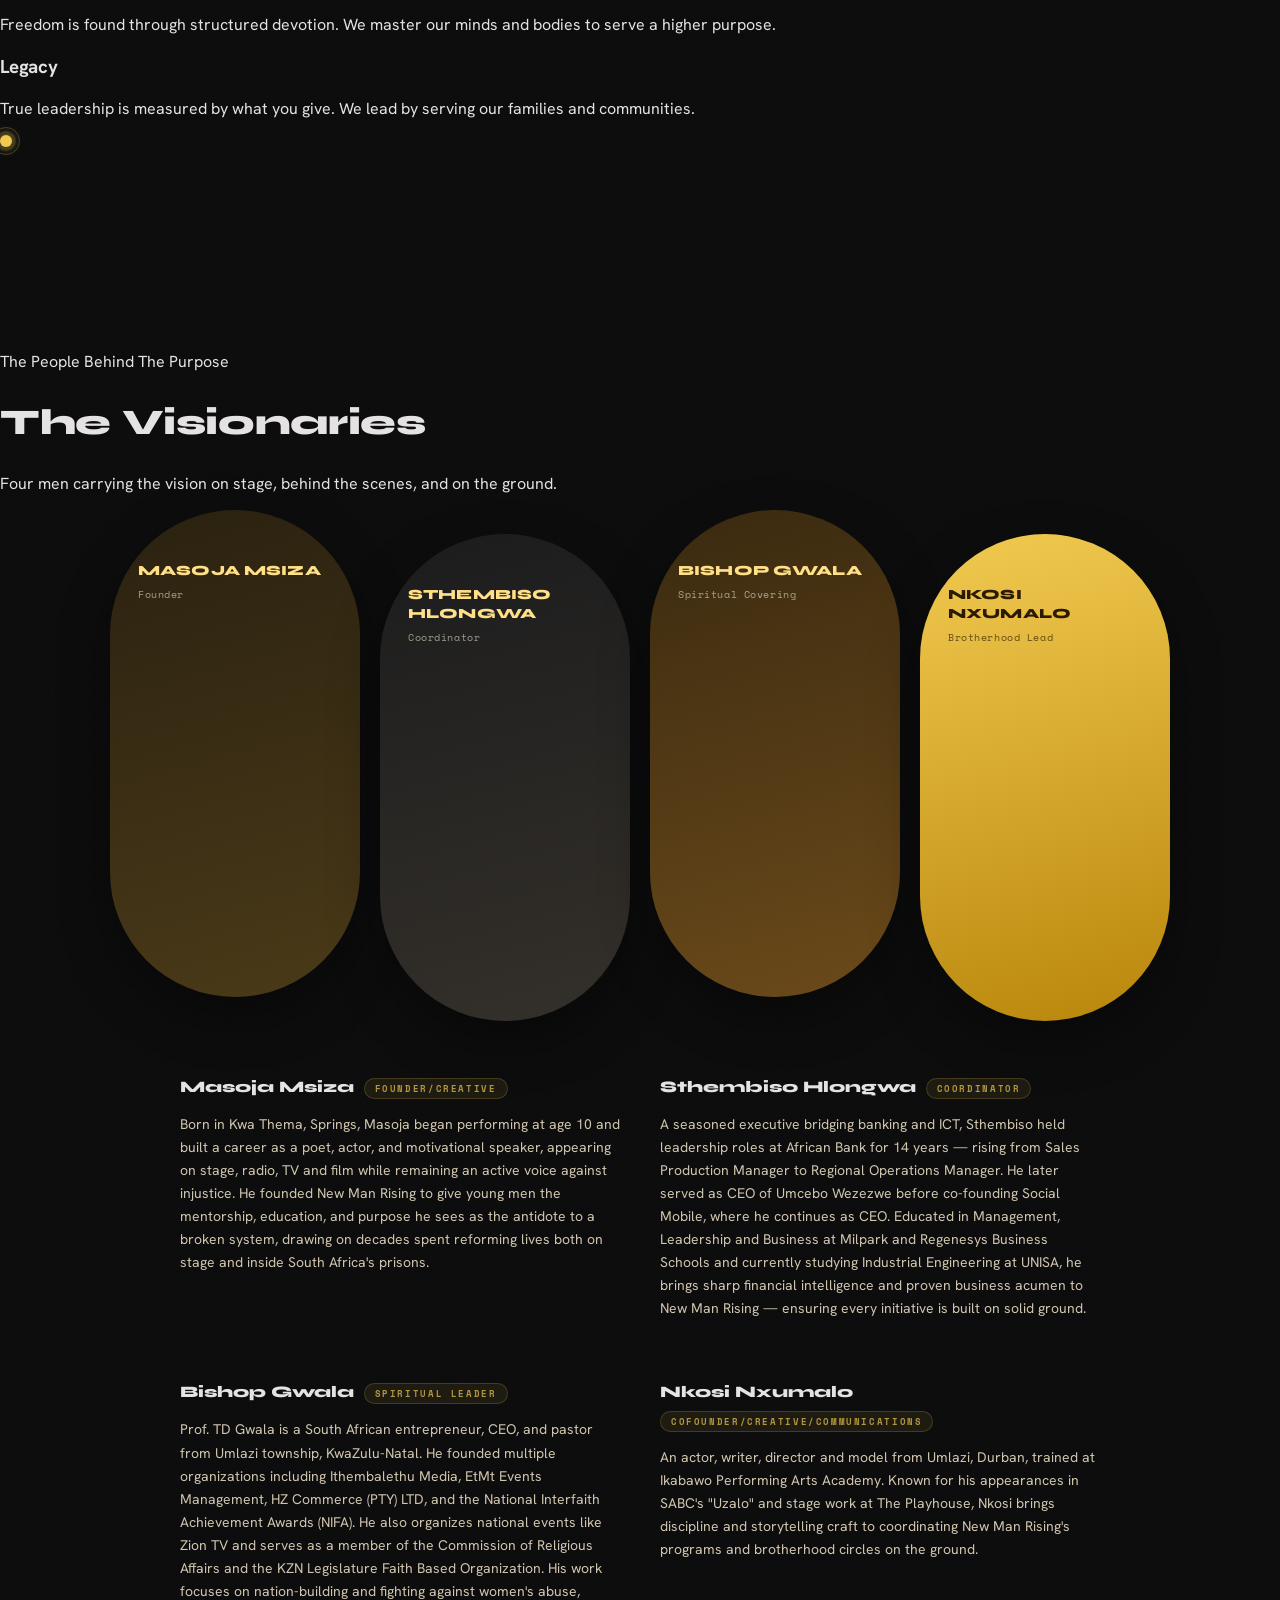
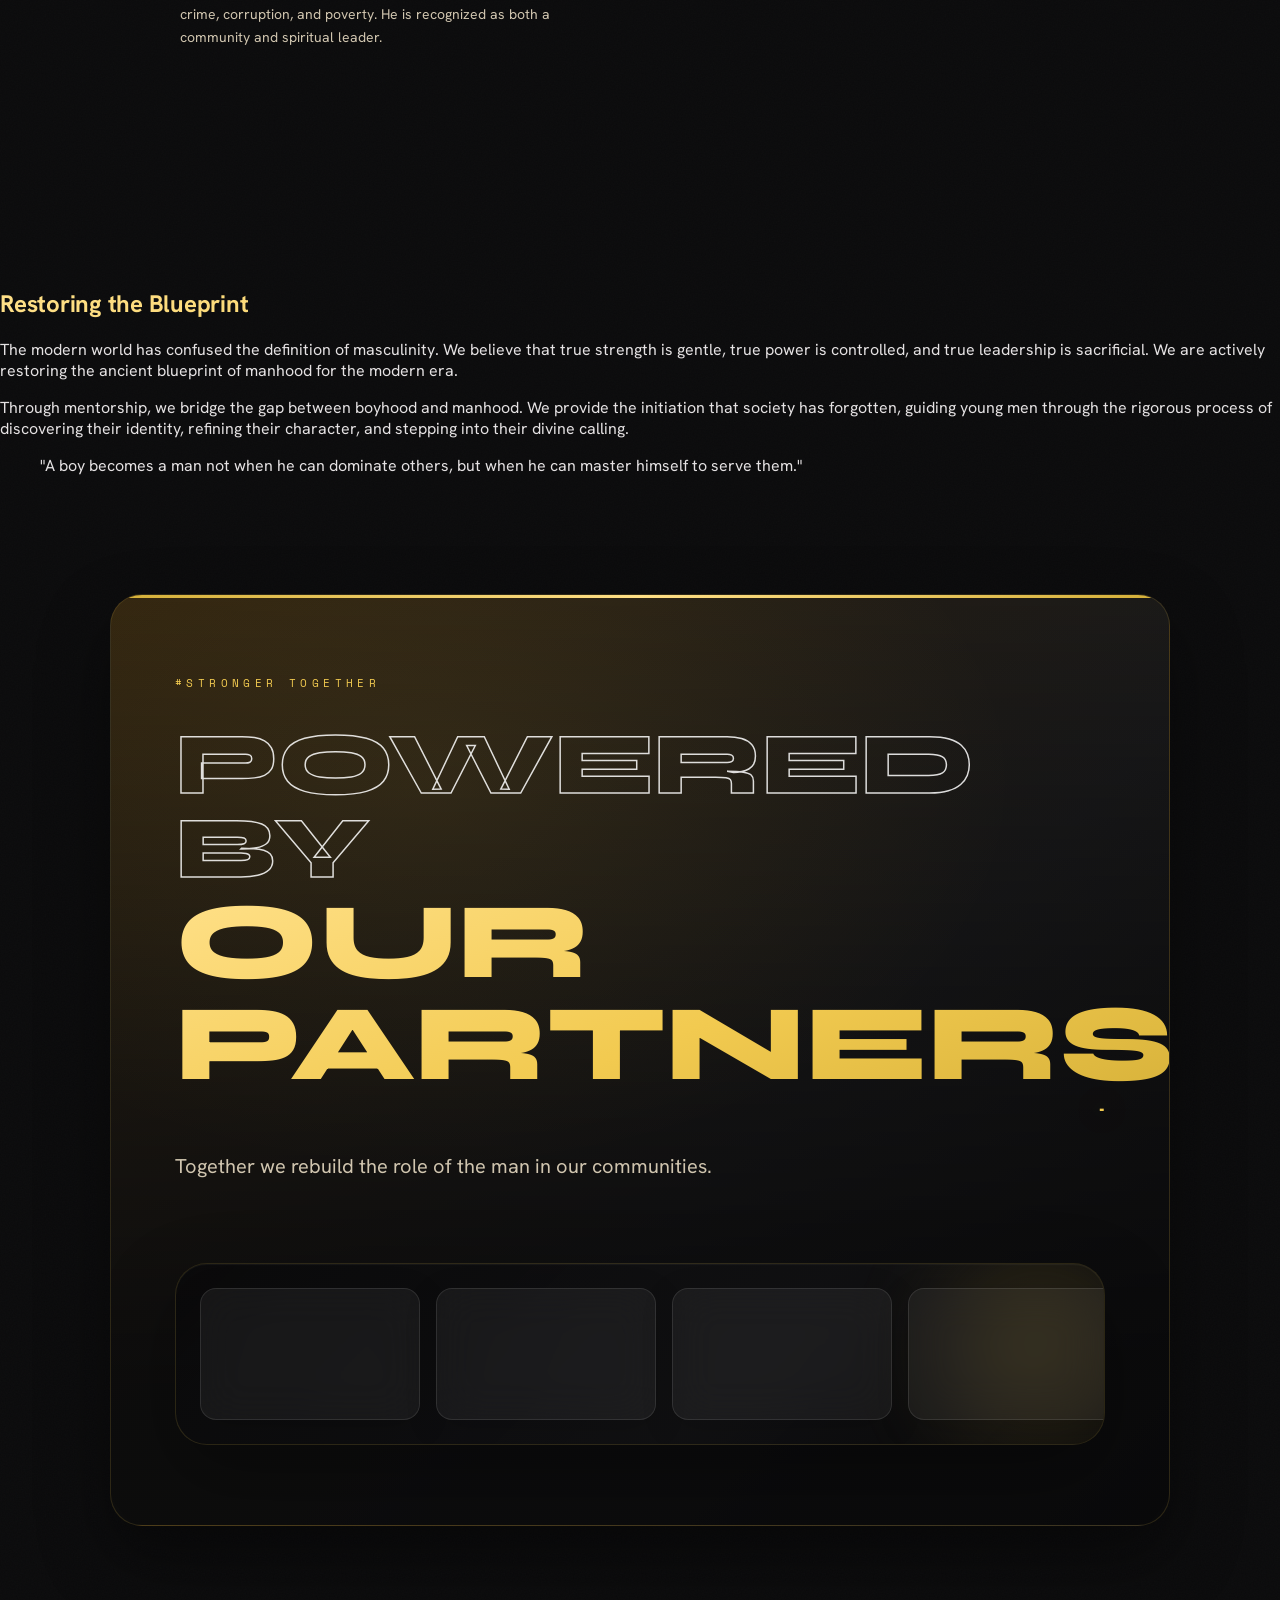
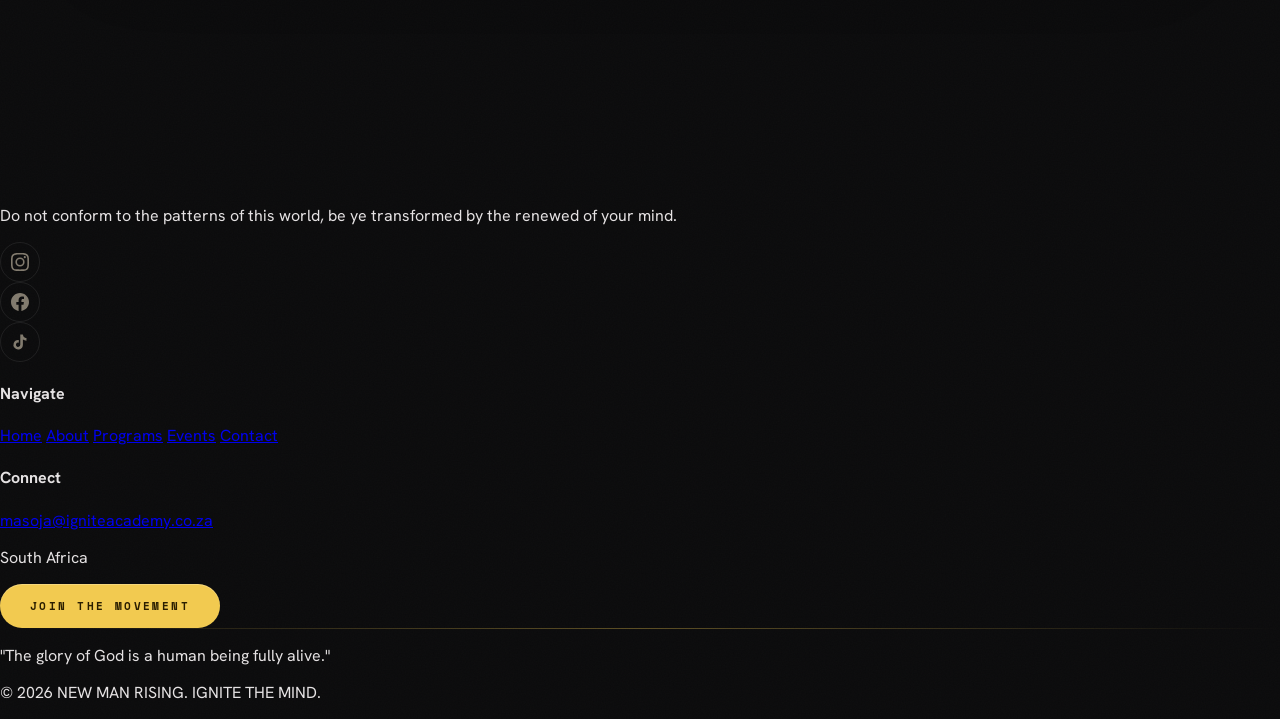
==== commit 212de435: "fix: update social media links for accuracy and accessibility" ====
--- a/about.html
+++ b/about.html
@@ -346,9 +346,9 @@
           <img src="assets/nmr.png" alt="New Man Rising" class="h-40 w-auto object-contain" style="mix-blend-mode:screen;opacity:0.95" width="480" height="160" loading="lazy" />
           <p class="text-on-surface-variant opacity-70 max-w-sm font-body-md">Do not conform to the patterns of this world, be ye transformed by the renewed of your mind.</p>
           <div class="flex gap-3">
-            <a href="#" class="social-icon" aria-label="Instagram"><svg width="18" height="18" fill="currentColor" viewBox="0 0 24 24"><path d="M12 2.163c3.204 0 3.584.012 4.85.07 3.252.148 4.771 1.691 4.919 4.919.058 1.265.069 1.645.069 4.849 0 3.205-.012 3.584-.069 4.849-.149 3.225-1.664 4.771-4.919 4.919-1.266.058-1.644.07-4.85.07-3.204 0-3.584-.012-4.849-.07-3.26-.149-4.771-1.699-4.919-4.92-.058-1.265-.07-1.644-.07-4.849 0-3.204.013-3.583.07-4.849.149-3.227 1.664-4.771 4.919-4.919 1.266-.057 1.645-.069 4.849-.069zM12 0C8.741 0 8.333.014 7.053.072 2.695.272.273 2.69.073 7.052.014 8.333 0 8.741 0 12c0 3.259.014 3.668.072 4.948.2 4.358 2.618 6.78 6.98 6.98C8.333 23.986 8.741 24 12 24c3.259 0 3.668-.014 4.948-.072 4.354-.2 6.782-2.618 6.979-6.98.059-1.28.073-1.689.073-4.948 0-3.259-.014-3.667-.072-4.947-.196-4.354-2.617-6.78-6.979-6.98C15.668.014 15.259 0 12 0zm0 5.838a6.162 6.162 0 100 12.324 6.162 6.162 0 000-12.324zM12 16a4 4 0 110-8 4 4 0 010 8zm6.406-11.845a1.44 1.44 0 100 2.881 1.44 1.44 0 000-2.881z"/></svg></a>
+            <a href="https://www.instagram.com/newman_rising?igsh=M2RvbnoyNXAxbW52&utm_source=qr" target="_blank" rel="noopener noreferrer" class="social-icon" aria-label="Instagram"><svg width="18" height="18" fill="currentColor" viewBox="0 0 24 24"><path d="M12 2.163c3.204 0 3.584.012 4.85.07 3.252.148 4.771 1.691 4.919 4.919.058 1.265.069 1.645.069 4.849 0 3.205-.012 3.584-.069 4.849-.149 3.225-1.664 4.771-4.919 4.919-1.266.058-1.644.07-4.85.07-3.204 0-3.584-.012-4.849-.07-3.26-.149-4.771-1.699-4.919-4.92-.058-1.265-.07-1.644-.07-4.849 0-3.204.013-3.583.07-4.849.149-3.227 1.664-4.771 4.919-4.919 1.266-.057 1.645-.069 4.849-.069zM12 0C8.741 0 8.333.014 7.053.072 2.695.272.273 2.69.073 7.052.014 8.333 0 8.741 0 12c0 3.259.014 3.668.072 4.948.2 4.358 2.618 6.78 6.98 6.98C8.333 23.986 8.741 24 12 24c3.259 0 3.668-.014 4.948-.072 4.354-.2 6.782-2.618 6.979-6.98.059-1.28.073-1.689.073-4.948 0-3.259-.014-3.667-.072-4.947-.196-4.354-2.617-6.78-6.979-6.98C15.668.014 15.259 0 12 0zm0 5.838a6.162 6.162 0 100 12.324 6.162 6.162 0 000-12.324zM12 16a4 4 0 110-8 4 4 0 010 8zm6.406-11.845a1.44 1.44 0 100 2.881 1.44 1.44 0 000-2.881z"/></svg></a>
             <a href="https://www.facebook.com/share/19JapN8gXA/?mibextid=wwXIfr" target="_blank" rel="noopener noreferrer" class="social-icon" aria-label="Facebook"><svg width="18" height="18" fill="currentColor" viewBox="0 0 24 24"><path d="M24 12.073c0-6.627-5.373-12-12-12s-12 5.373-12 12c0 5.99 4.388 10.954 10.125 11.854v-8.385H7.078v-3.47h3.047V9.43c0-3.007 1.792-4.669 4.533-4.669 1.312 0 2.686.235 2.686.235v2.953H15.83c-1.491 0-1.956.925-1.956 1.874v2.25h3.328l-.532 3.47h-2.796v8.385C19.612 23.027 24 18.062 24 12.073z"/></svg></a>
-            <a href="https://tiktok.com" class="social-icon" aria-label="TikTok"><svg width="18" height="18" fill="currentColor" viewBox="0 0 448 512"><path d="M448 209.91a210.06 210.06 0 0 1-122.77-39.25v178.72A162.55 162.55 0 1 1 185 188.31v89.89a74.62 74.62 0 1 0 52.23 71.33V0h88a121.18 121.18 0 0 0 1.86 22.17A122.18 122.18 0 0 0 381 102.39a121.43 121.43 0 0 0 67 20.14z"/></svg></a>
+            <a href="https://www.tiktok.com/@newman_rising?_r=1&_t=ZS-97aqT8AUNRn" target="_blank" rel="noopener noreferrer" class="social-icon" aria-label="TikTok"><svg width="18" height="18" fill="currentColor" viewBox="0 0 24 24"><path d="M19.59 6.69a4.83 4.83 0 0 1-3.77-4.25V2h-3.45v13.67a2.89 2.89 0 0 1-5.2 1.74 2.89 2.89 0 0 1 2.31-4.64 2.93 2.93 0 0 1 .88.13V9.4a6.84 6.84 0 0 0-1-.05A6.33 6.33 0 0 0 5 20.1a6.34 6.34 0 0 0 10.86-4.43v-7a8.16 8.16 0 0 0 4.77 1.52v-3.4a4.85 4.85 0 0 1-1-.1z"/></svg></a>
           </div>
         </div>
         <div class="space-y-4">
--- a/styles.css
+++ b/styles.css
@@ -932,8 +932,8 @@
   position: absolute;
   inset: 0;
   background:
-    linear-gradient(135deg, rgba(10, 10, 11, 0.22) 0%, rgba(10, 10, 11, 0.56) 46%, rgba(4, 4, 4, 0.84) 100%),
-    radial-gradient(circle at top left, rgba(242, 202, 80, 0.16), transparent 42%);
+    linear-gradient(135deg, rgba(2, 2, 3, 0.16) 0%, rgba(2, 2, 3, 0.62) 48%, rgba(2, 2, 3, 0.92) 100%),
+    radial-gradient(circle at top left, rgba(242, 202, 80, 0.22), transparent 42%);
   transform: scale(1.02);
   transition: transform 0.7s var(--ease-spring), filter 0.55s ease;
   z-index: 0;
@@ -944,7 +944,7 @@
   content: '';
   position: absolute;
   inset: 0;
-  background: linear-gradient(180deg, rgba(255,255,255,0.03) 0%, transparent 40%, rgba(0,0,0,0.18) 100%);
+  background: linear-gradient(180deg, rgba(255,255,255,0.02) 0%, transparent 34%, rgba(0,0,0,0.66) 100%);
   z-index: 0;
   pointer-events: none;
 }
@@ -956,7 +956,7 @@
 .program-card-content {
   position: relative;
   z-index: 1;
-  text-shadow: 0 10px 24px rgba(0, 0, 0, 0.45);
+  text-shadow: 0 10px 28px rgba(0, 0, 0, 0.78), 0 2px 8px rgba(0, 0, 0, 0.9);
 }
 
 /* Arc positions */
@@ -3303,7 +3303,7 @@
   content: '';
   position: absolute;
   inset: 0;
-  background: linear-gradient(135deg, rgba(10,10,11,0.2) 0%, rgba(10,10,11,0.68) 52%, rgba(4,4,4,0.9) 100%);
+  background: linear-gradient(135deg, rgba(2,2,3,0.16) 0%, rgba(2,2,3,0.62) 50%, rgba(2,2,3,0.92) 100%);
   z-index: 0;
   pointer-events: none;
 }
@@ -3494,12 +3494,14 @@
   display: flex;
   flex-direction: column;
   align-items: center;
+  max-width: min(100%, 860px);
+  margin: 0 auto 1.5rem;
   font-family: 'Syne', sans-serif;
   font-weight: 800;
   text-transform: uppercase;
   line-height: 0.95;
   letter-spacing: -0.02em;
-  margin: 0 0 1.5rem;
+  text-align: center;
 }
 
 .gathering-cta-heading .word-the {
@@ -3514,13 +3516,20 @@
 
 .gathering-cta-heading .word-next {
   display: block;
+  width: 100%;
+  max-width: 100%;
   font-size: clamp(40px, 7vw, 88px);
   color: transparent;
   -webkit-text-stroke: 1.5px rgba(255, 255, 255, 0.85);
+  white-space: normal;
+  overflow-wrap: anywhere;
+  word-break: break-word;
 }
 
 .gathering-cta-heading .word-gathering {
   display: block;
+  width: 100%;
+  max-width: 100%;
   font-size: clamp(46px, 8.5vw, 108px);
   background: linear-gradient(160deg, #ffe088 0%, #f2ca50 35%, #d4af37 65%, #f2ca50 85%, #ffe088 100%);
   background-size: 200% 100%;
@@ -3528,14 +3537,22 @@
   -webkit-text-fill-color: transparent;
   background-clip: text;
   animation: goldShimmer 5s ease-in-out infinite;
+  white-space: normal;
+  overflow-wrap: anywhere;
+  word-break: break-word;
 }
 
 .gathering-cta-heading .word-awaits {
   display: block;
+  width: 100%;
+  max-width: 100%;
   font-size: clamp(32px, 5.5vw, 72px);
   color: var(--color-on-surface);
   -webkit-text-fill-color: var(--color-on-surface);
   -webkit-text-stroke: 0;
+  white-space: normal;
+  overflow-wrap: anywhere;
+  word-break: break-word;
 }
 
 @media (max-width: 768px) {
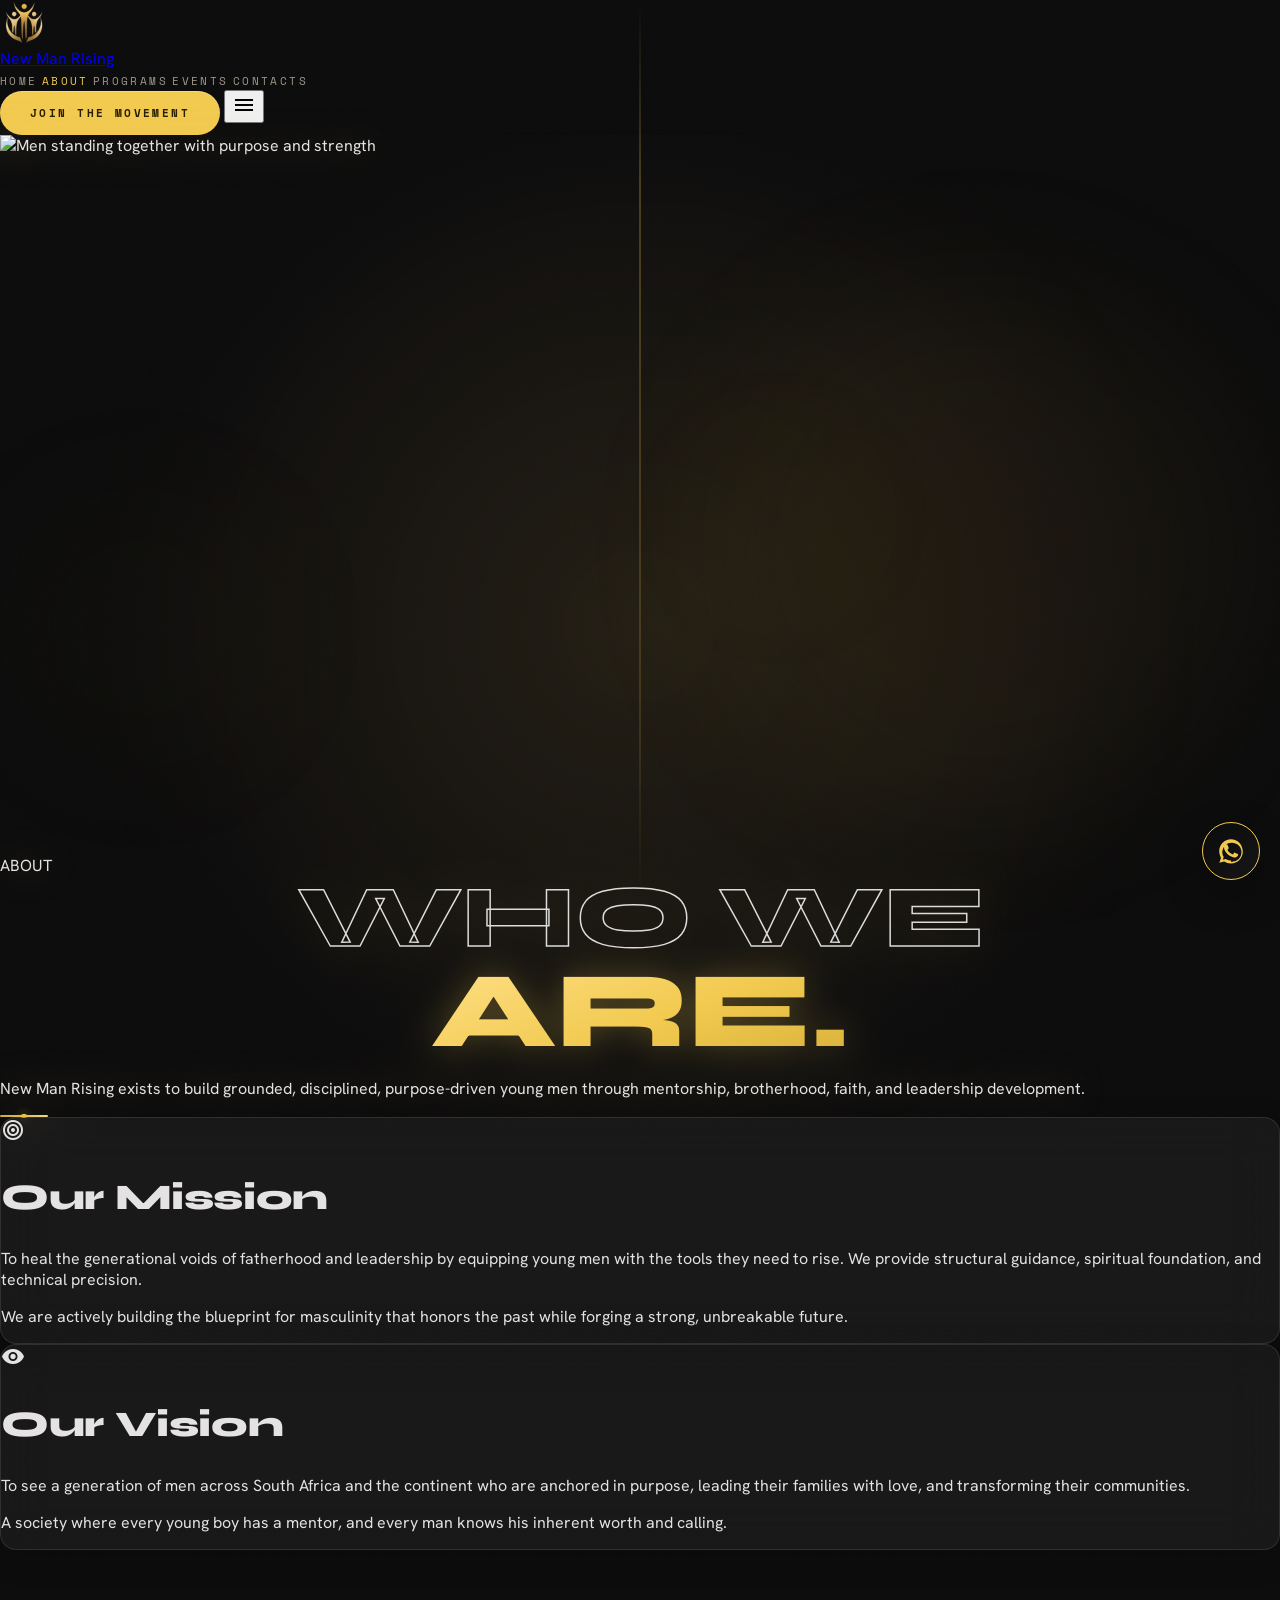
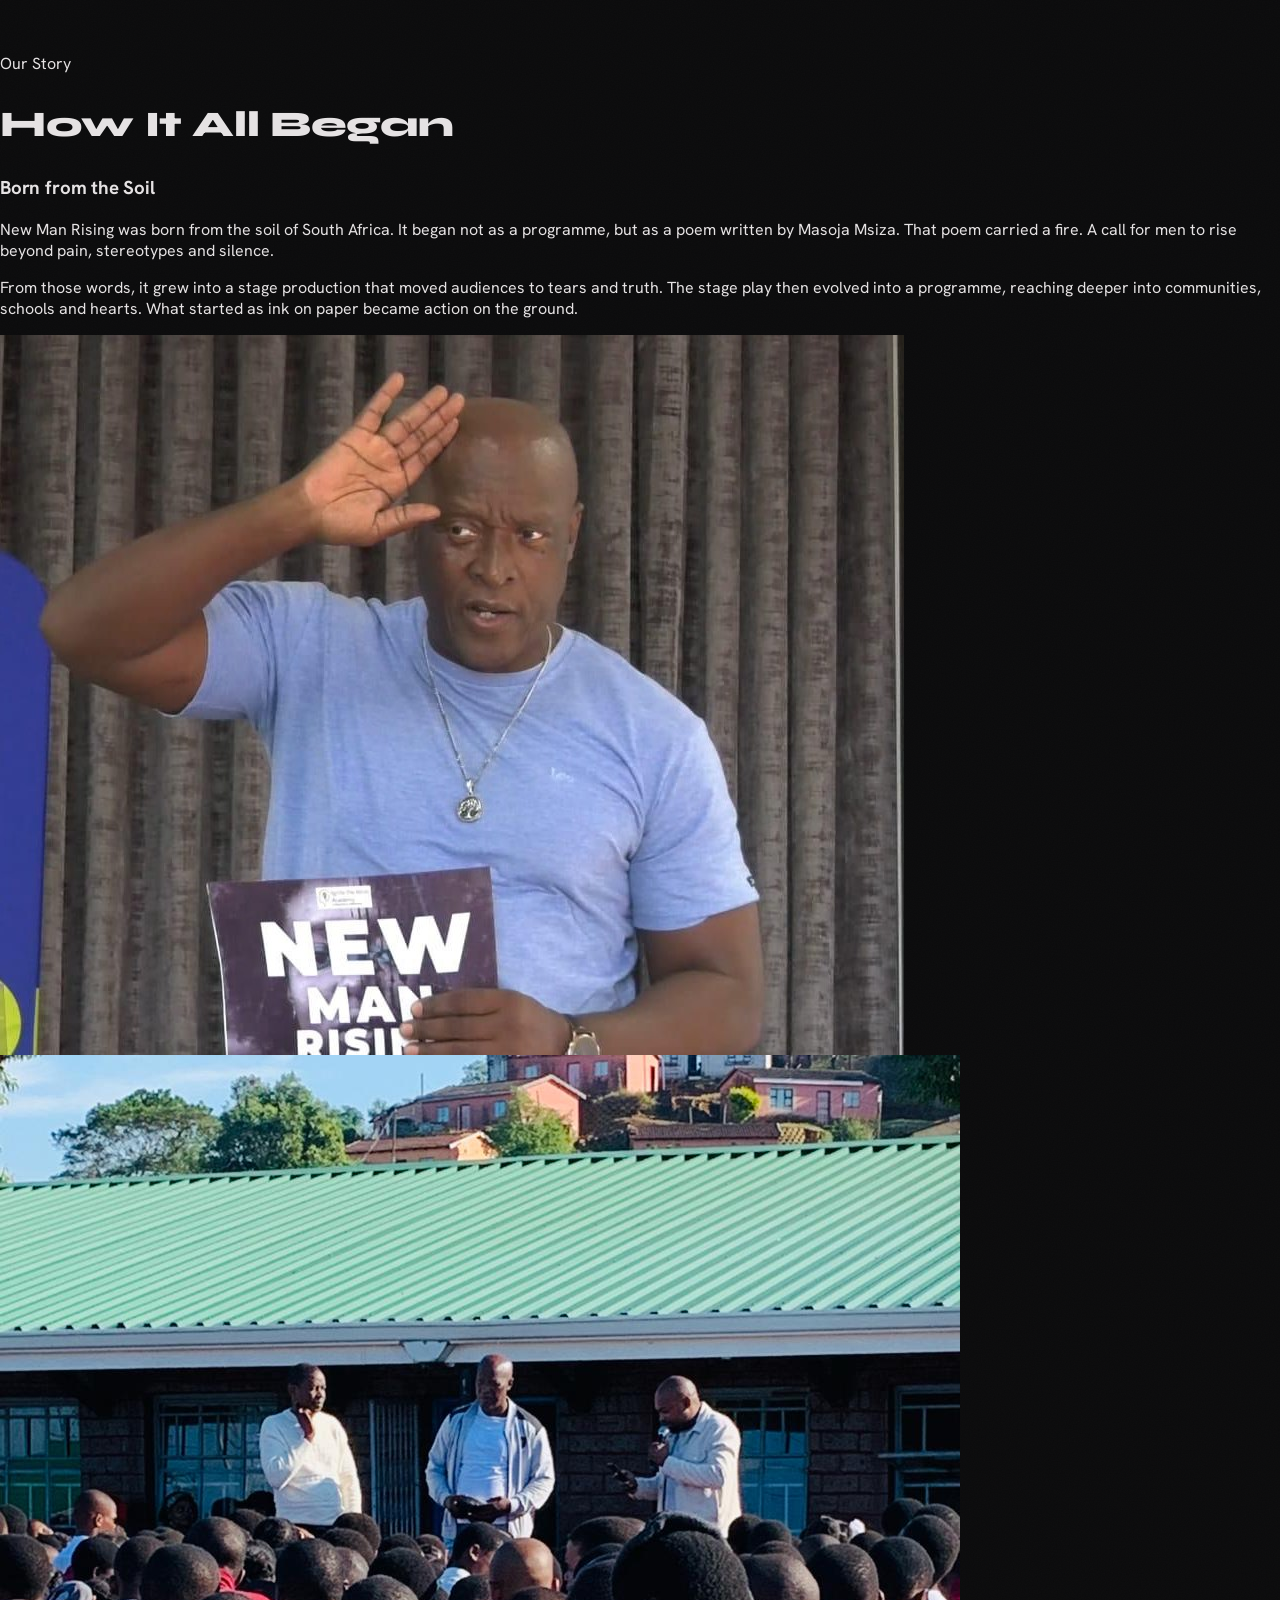
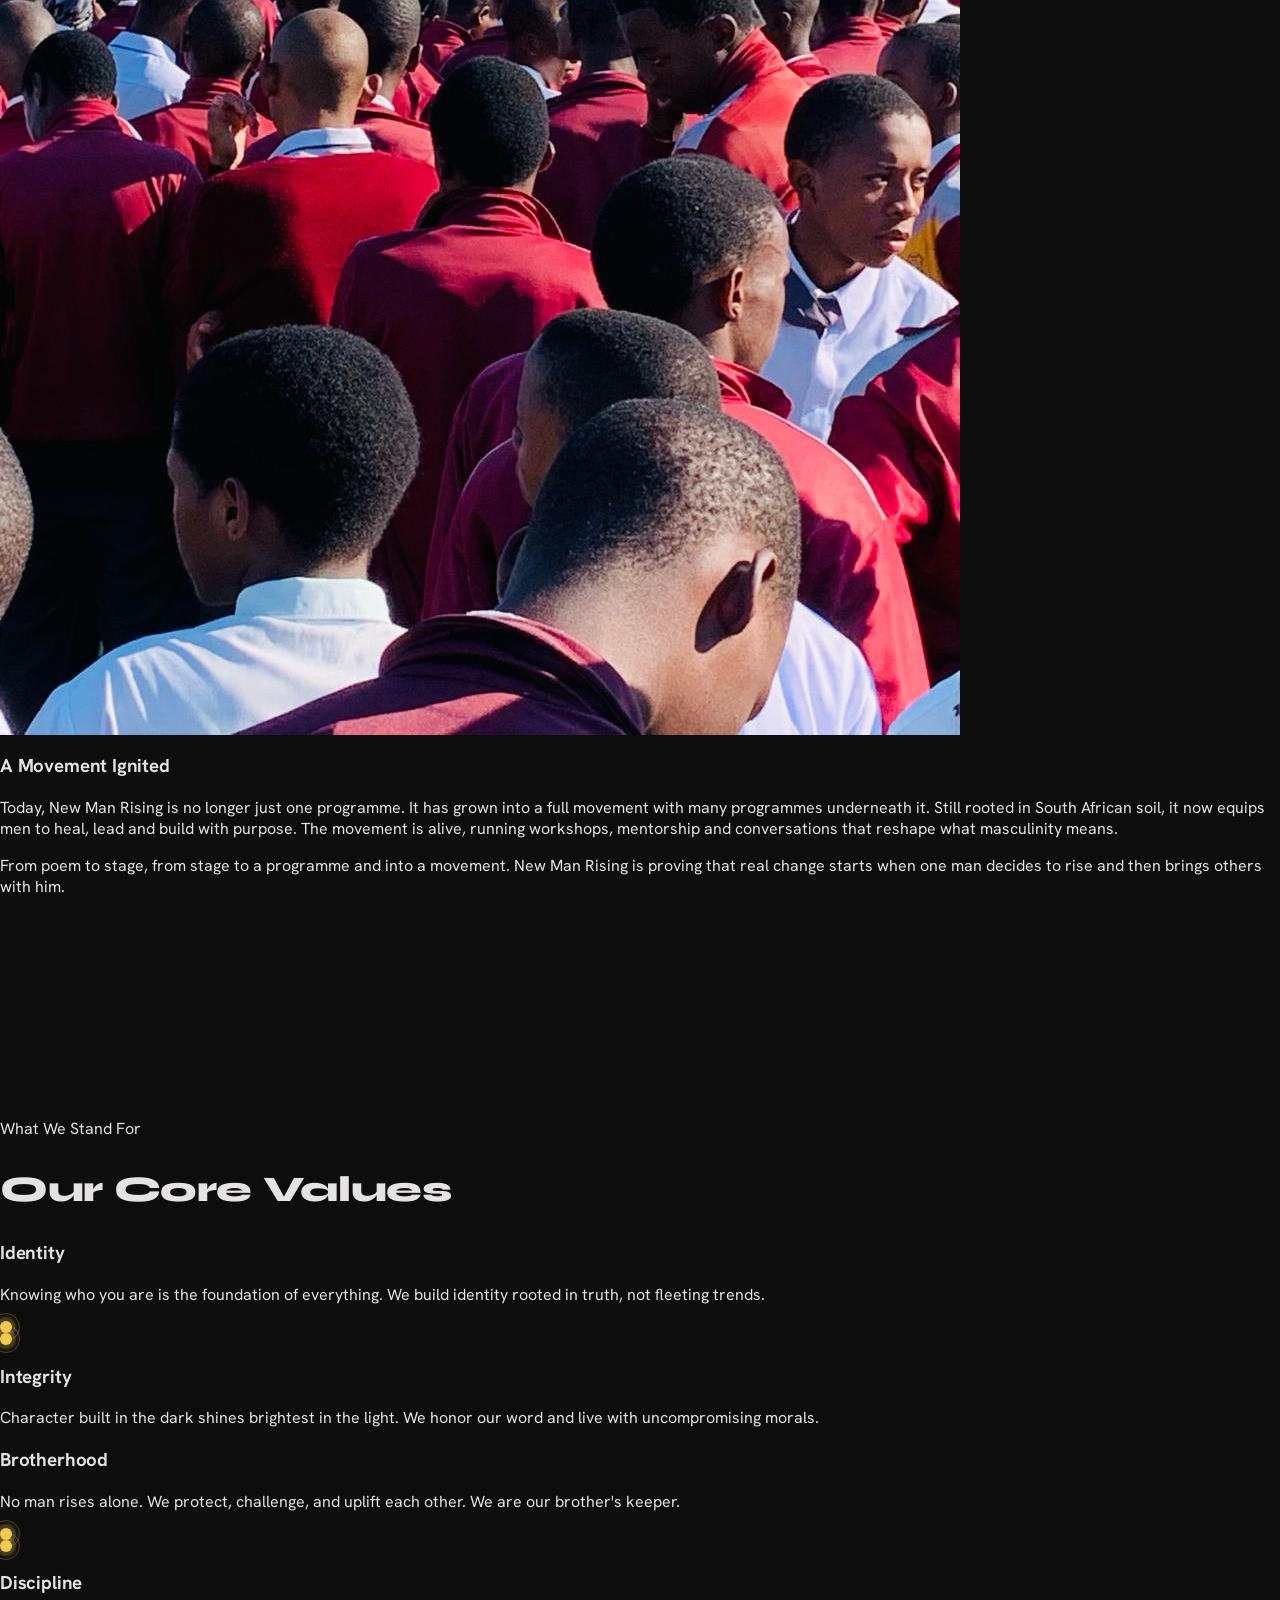
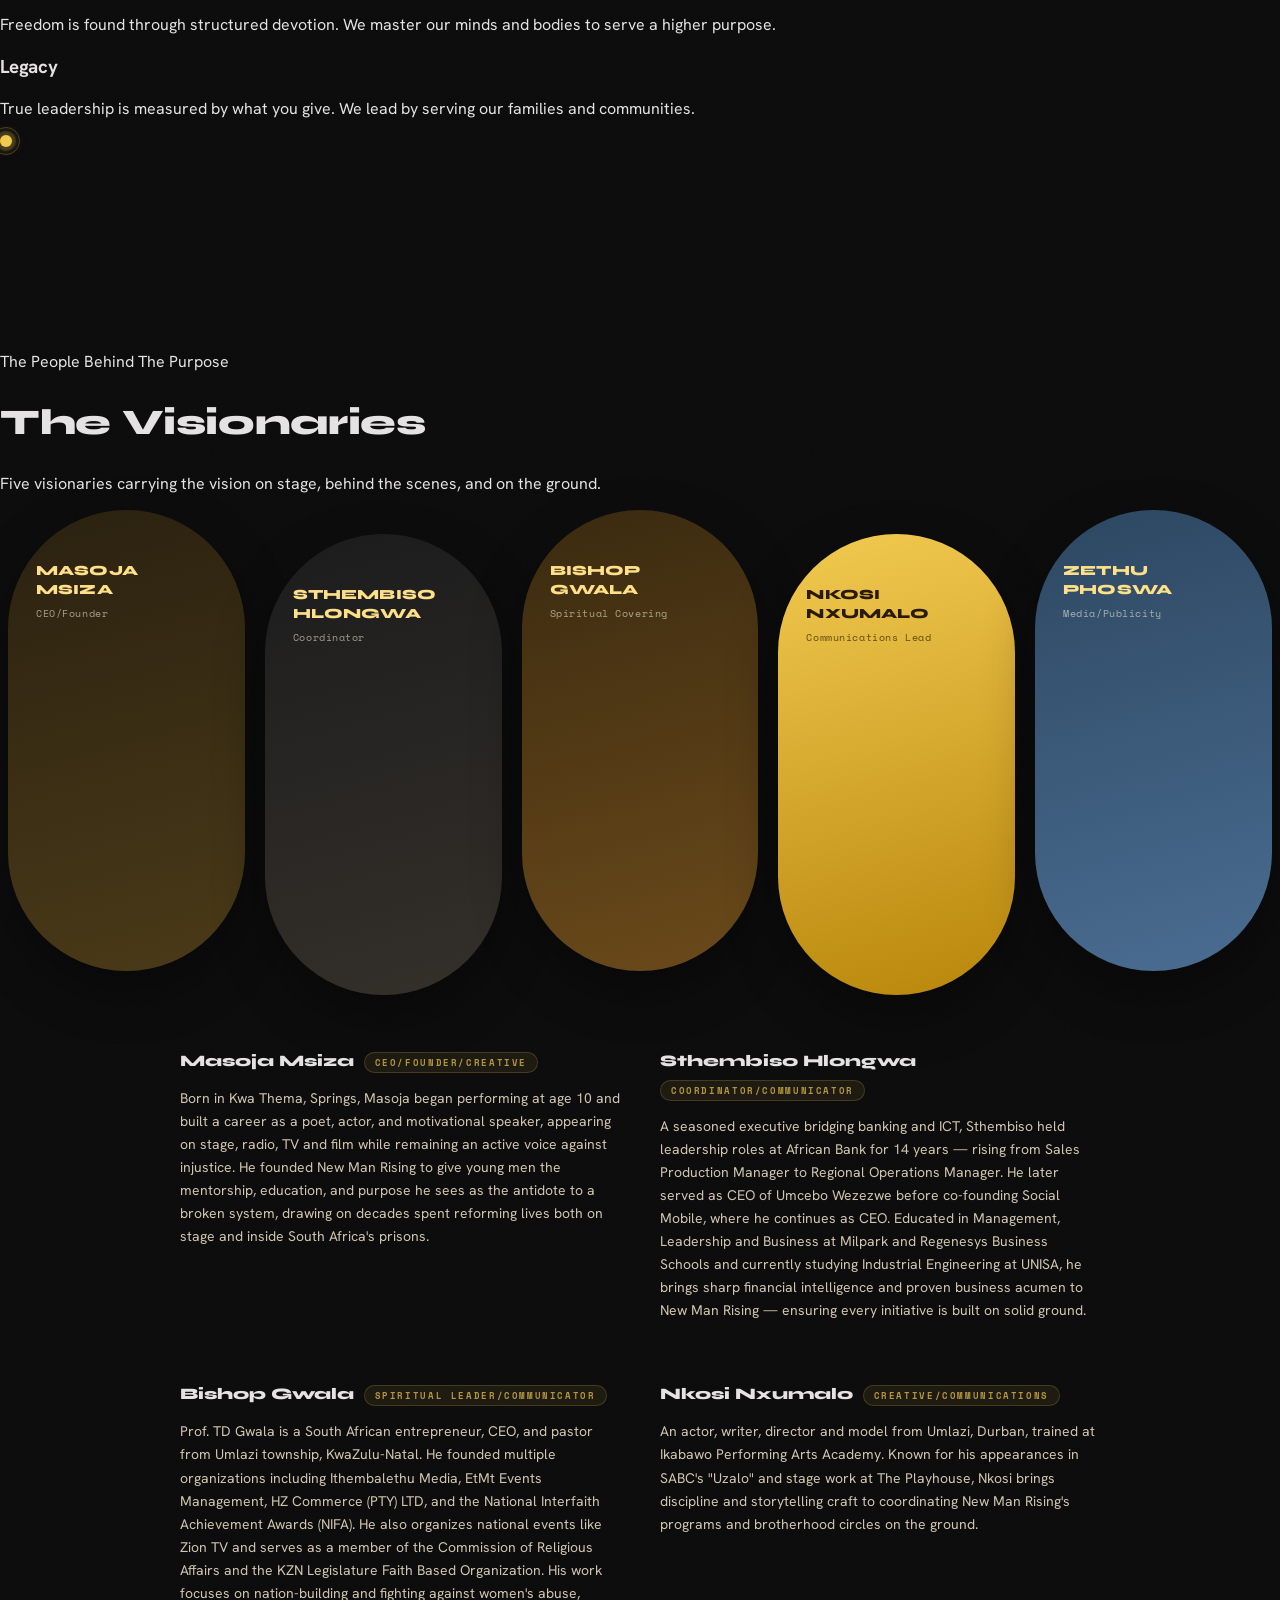
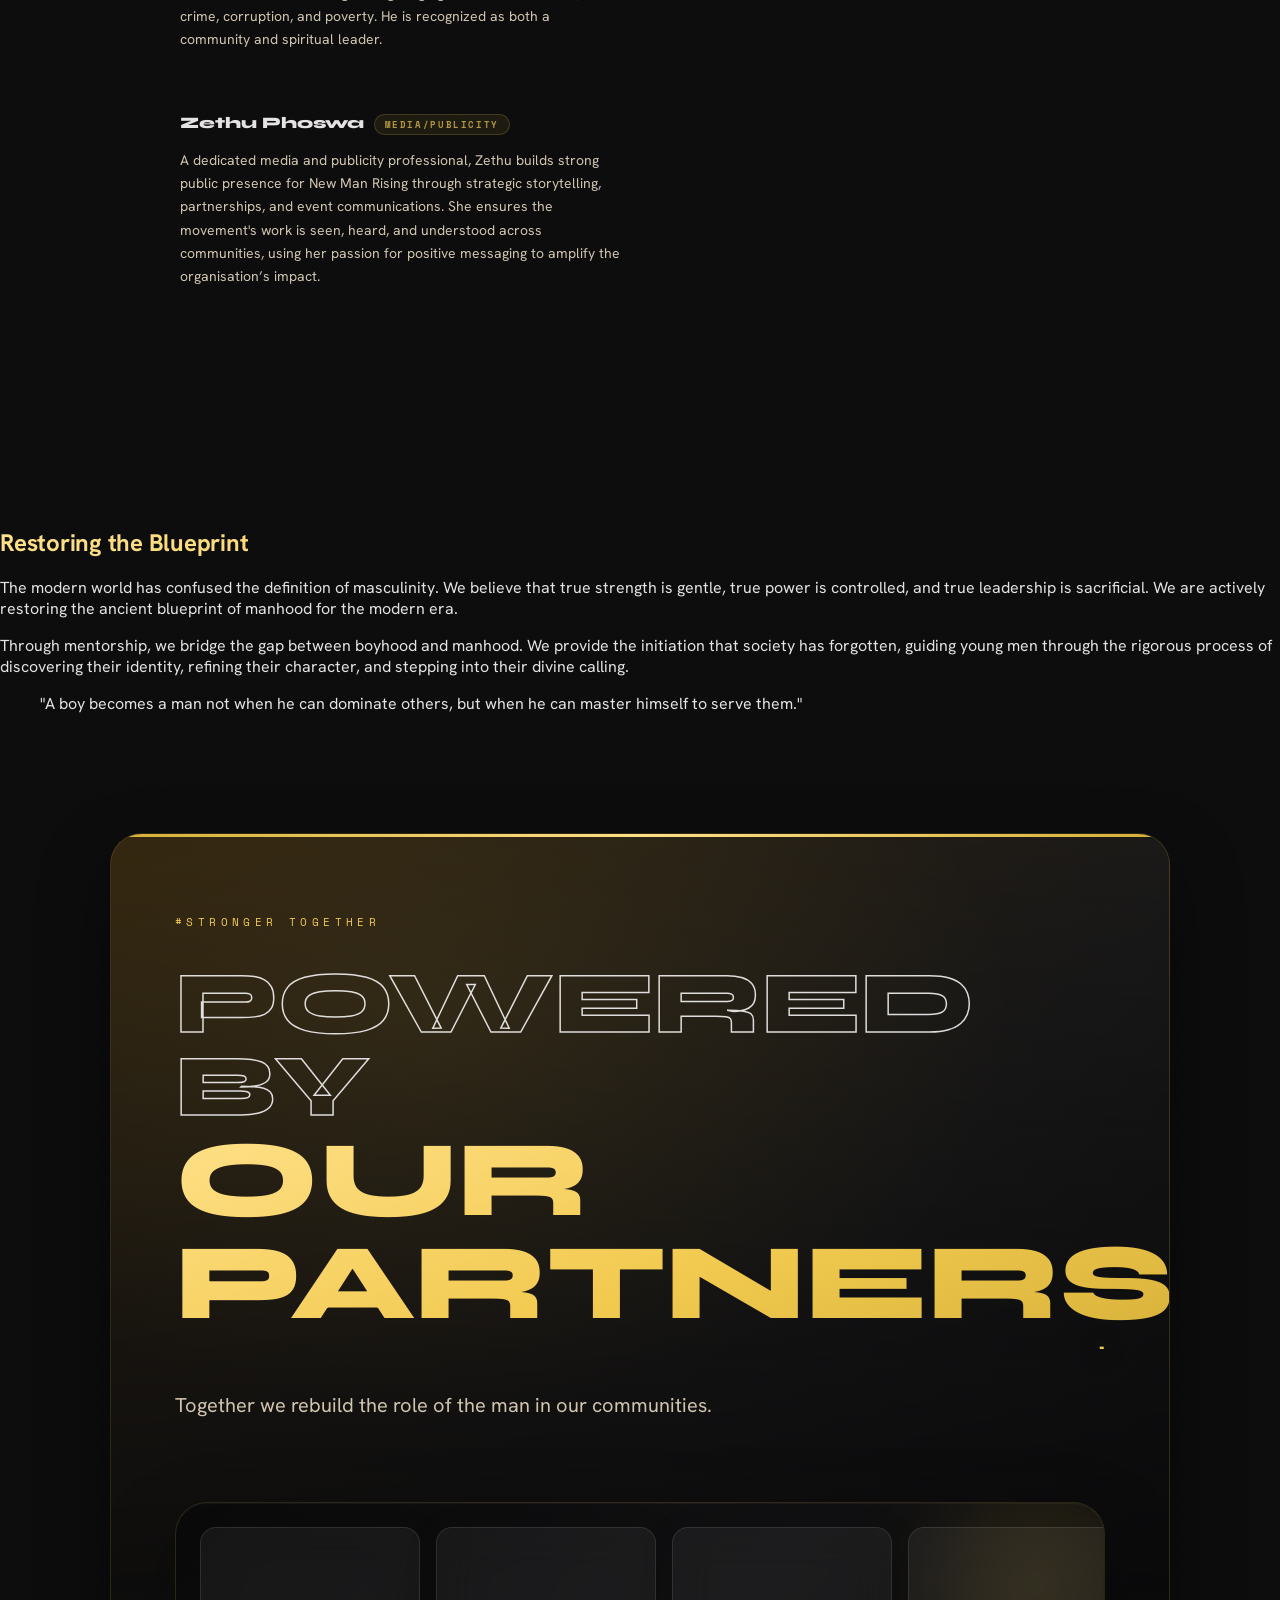
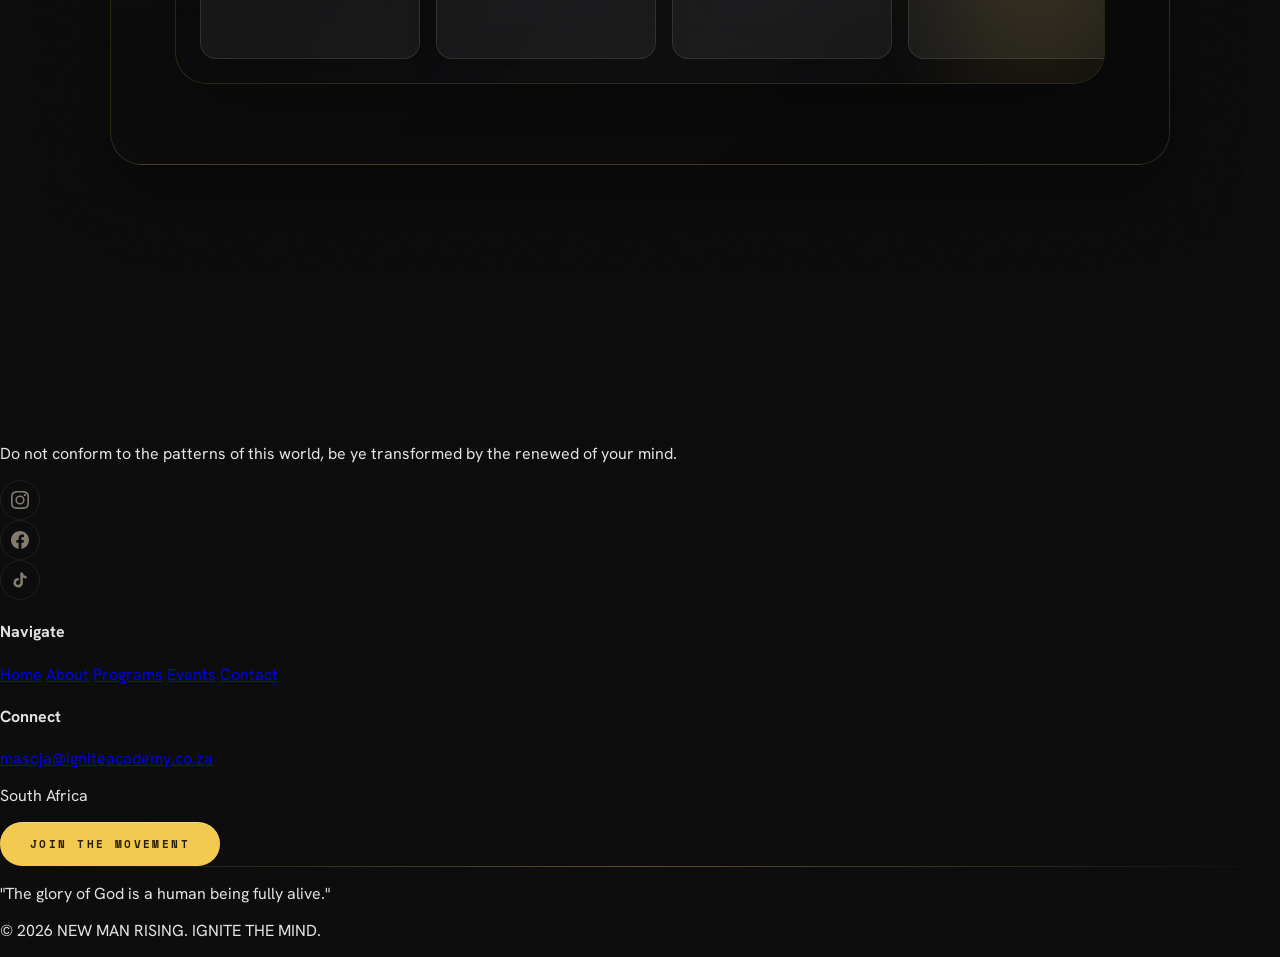
==== commit 9a9426a2: "Refactor code structure for improved readability and maintainability" ====
--- a/about.html
+++ b/about.html
@@ -212,7 +212,7 @@
       <div class="text-center mb-16 space-y-4 reveal">
         <span class="font-label-caps text-label-caps text-primary uppercase block">The People Behind The Purpose</span>
         <h2 id="visionaries-title" class="section-title-l2 uppercase">The Visionaries</h2>
-        <p class="mx-auto max-w-xl text-on-surface-variant text-base">Four men carrying the vision on stage, behind the scenes, and on the ground.</p>
+        <p class="mx-auto max-w-xl text-on-surface-variant text-base">Five visionaries carrying the vision on stage, behind the scenes, and on the ground.</p>
       </div>
 
       <div class="pill-team-grid">
@@ -224,7 +224,7 @@
           </div>
           <div class="pill-text">
             <p class="pill-name">Masoja Msiza</p>
-            <p class="pill-role">Founder</p>
+            <p class="pill-role">CEO/Founder</p>
           </div>
         </div>
 
@@ -257,7 +257,18 @@
           </div>
           <div class="pill-text pill-text-dark">
             <p class="pill-name">Nkosi Nxumalo</p>
-            <p class="pill-role">Brotherhood Lead</p>
+            <p class="pill-role">Communications Lead</p>
+          </div>
+        </div>
+
+        <!-- 05 Zethu Phoswa -->
+        <div class="pill-card reveal-zoom-in reveal-delay-4" style="--pill-bg: linear-gradient(165deg, #2d4761, #4a6d92);">
+          <div class="pill-photo-wrap">
+            <img src="assets/zethu_phoswa.jpeg" alt="Zethu Phoswa" class="pill-photo" loading="lazy" />
+          </div>
+          <div class="pill-text">
+            <p class="pill-name">Zethu Phoswa</p>
+            <p class="pill-role">Media/Publicity</p>
           </div>
         </div>
 
@@ -266,20 +277,24 @@
       <!-- Bios below the pills -->
       <div class="pill-bios reveal-fade reveal-delay-4">
         <div class="pill-bio">
-          <p class="pill-bio-name">Masoja Msiza <span class="pill-bio-tag">Founder/Creative</span></p>
+          <p class="pill-bio-name">Masoja Msiza <span class="pill-bio-tag">CEO/Founder/Creative</span></p>
           <p class="pill-bio-text">Born in Kwa Thema, Springs, Masoja began performing at age 10 and built a career as a poet, actor, and motivational speaker, appearing on stage, radio, TV and film while remaining an active voice against injustice. He founded New Man Rising to give young men the mentorship, education, and purpose he sees as the antidote to a broken system, drawing on decades spent reforming lives both on stage and inside South Africa's prisons.</p>
         </div>
         <div class="pill-bio">
-          <p class="pill-bio-name">Sthembiso Hlongwa <span class="pill-bio-tag">Coordinator</span></p>
+          <p class="pill-bio-name">Sthembiso Hlongwa <span class="pill-bio-tag">Coordinator/Communicator</span></p>
           <p class="pill-bio-text">A seasoned executive bridging banking and ICT, Sthembiso held leadership roles at African Bank for 14 years — rising from Sales Production Manager to Regional Operations Manager. He later served as CEO of Umcebo Wezezwe before co-founding Social Mobile, where he continues as CEO. Educated in Management, Leadership and Business at Milpark and Regenesys Business Schools and currently studying Industrial Engineering at UNISA, he brings sharp financial intelligence and proven business acumen to New Man Rising — ensuring every initiative is built on solid ground.</p>
         </div>
         <div class="pill-bio">
-          <p class="pill-bio-name">Bishop Gwala <span class="pill-bio-tag">Spiritual Leader</span></p>
+          <p class="pill-bio-name">Bishop Gwala <span class="pill-bio-tag">Spiritual Leader/Communicator</span></p>
           <p class="pill-bio-text">Prof. TD Gwala is a South African entrepreneur, CEO, and pastor from Umlazi township, KwaZulu-Natal. He founded multiple organizations including Ithembalethu Media, EtMt Events Management, HZ Commerce (PTY) LTD, and the National Interfaith Achievement Awards (NIFA). He also organizes national events like Zion TV and serves as a member of the Commission of Religious Affairs and the KZN Legislature Faith Based Organization. His work focuses on nation-building and fighting against women's abuse, crime, corruption, and poverty. He is recognized as both a community and spiritual leader.</p>
         </div>
         <div class="pill-bio">
-          <p class="pill-bio-name">Nkosi Nxumalo <span class="pill-bio-tag">CoFounder/Creative/Communications</span></p>
+          <p class="pill-bio-name">Nkosi Nxumalo <span class="pill-bio-tag">Creative/Communications</span></p>
           <p class="pill-bio-text">An actor, writer, director and model from Umlazi, Durban, trained at Ikabawo Performing Arts Academy. Known for his appearances in SABC's "Uzalo" and stage work at The Playhouse, Nkosi brings discipline and storytelling craft to coordinating New Man Rising's programs and brotherhood circles on the ground.</p>
+        </div>
+        <div class="pill-bio">
+          <p class="pill-bio-name">Zethu Phoswa <span class="pill-bio-tag">Media/Publicity</span></p>
+          <p class="pill-bio-text">A dedicated media and publicity professional, Zethu builds strong public presence for New Man Rising through strategic storytelling, partnerships, and event communications. She ensures the movement's work is seen, heard, and understood across communities, using her passion for positive messaging to amplify the organisation’s impact.</p>
         </div>
       </div>
 
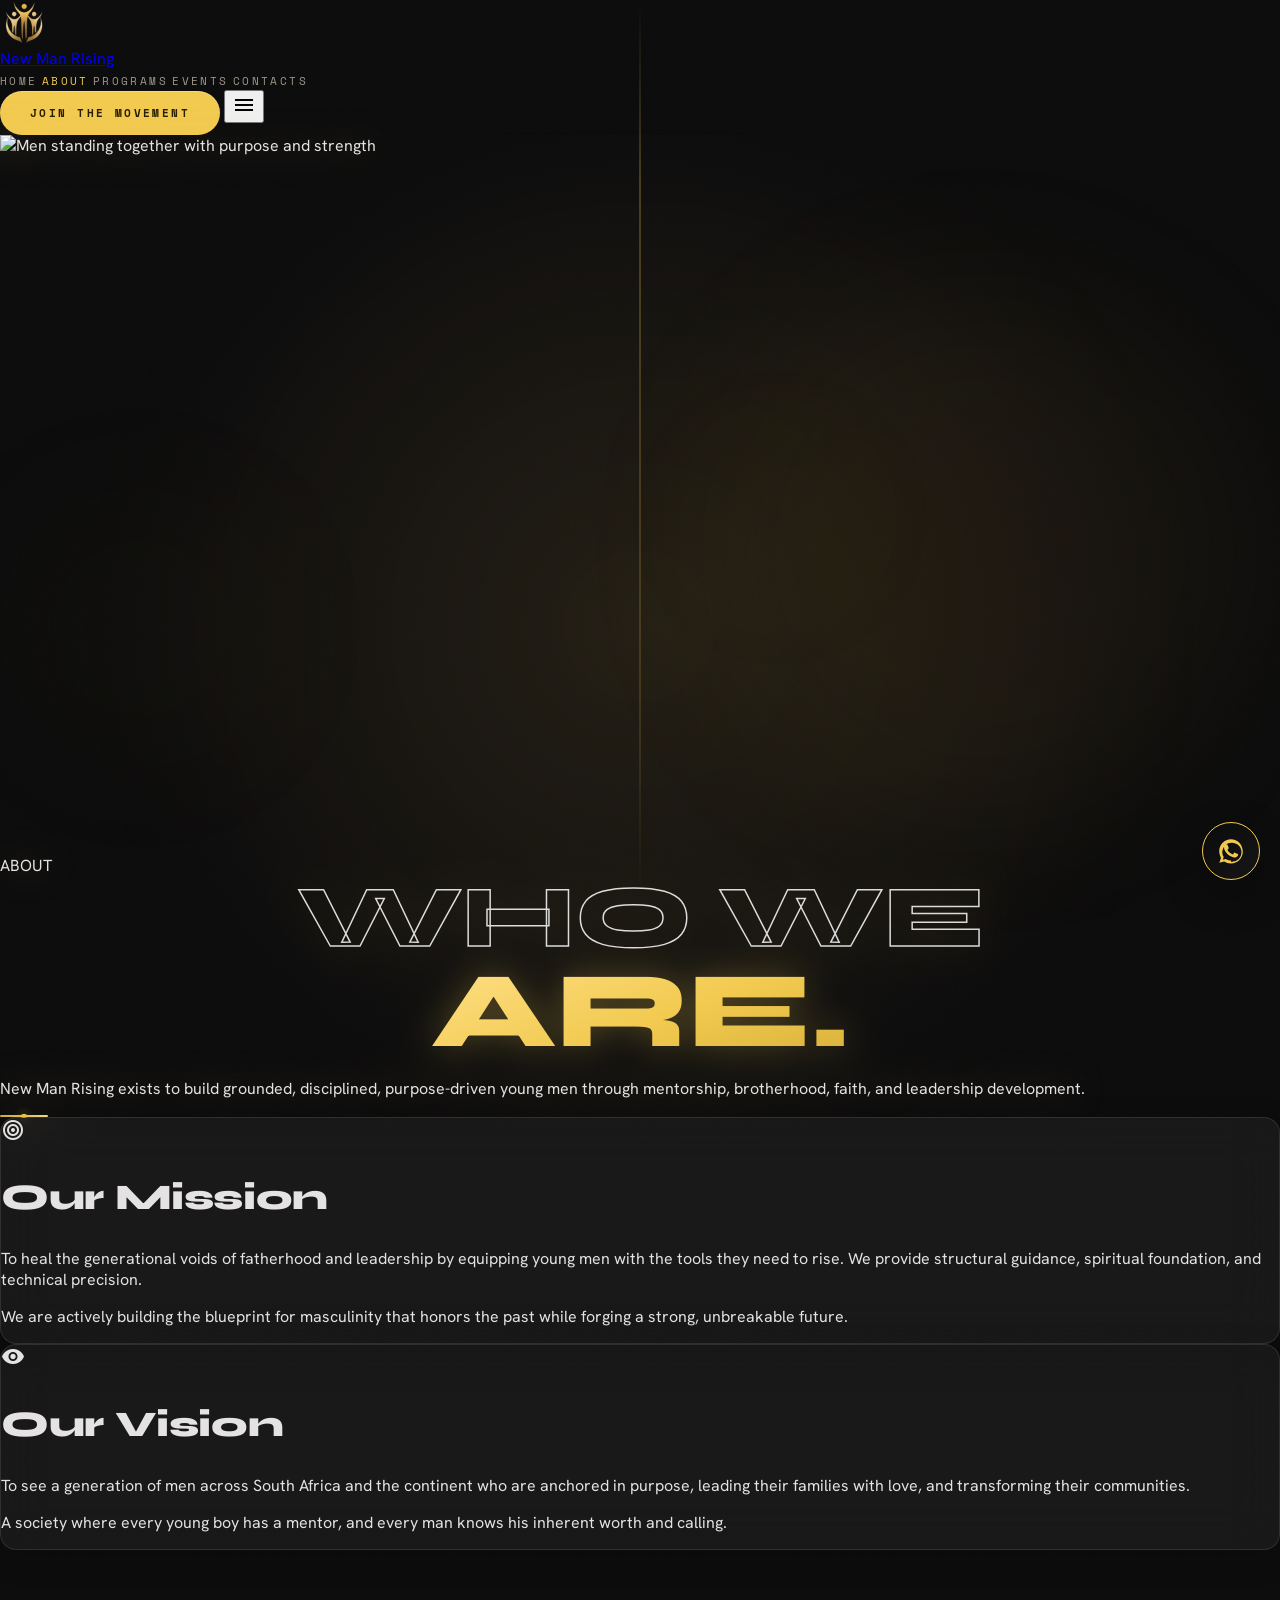
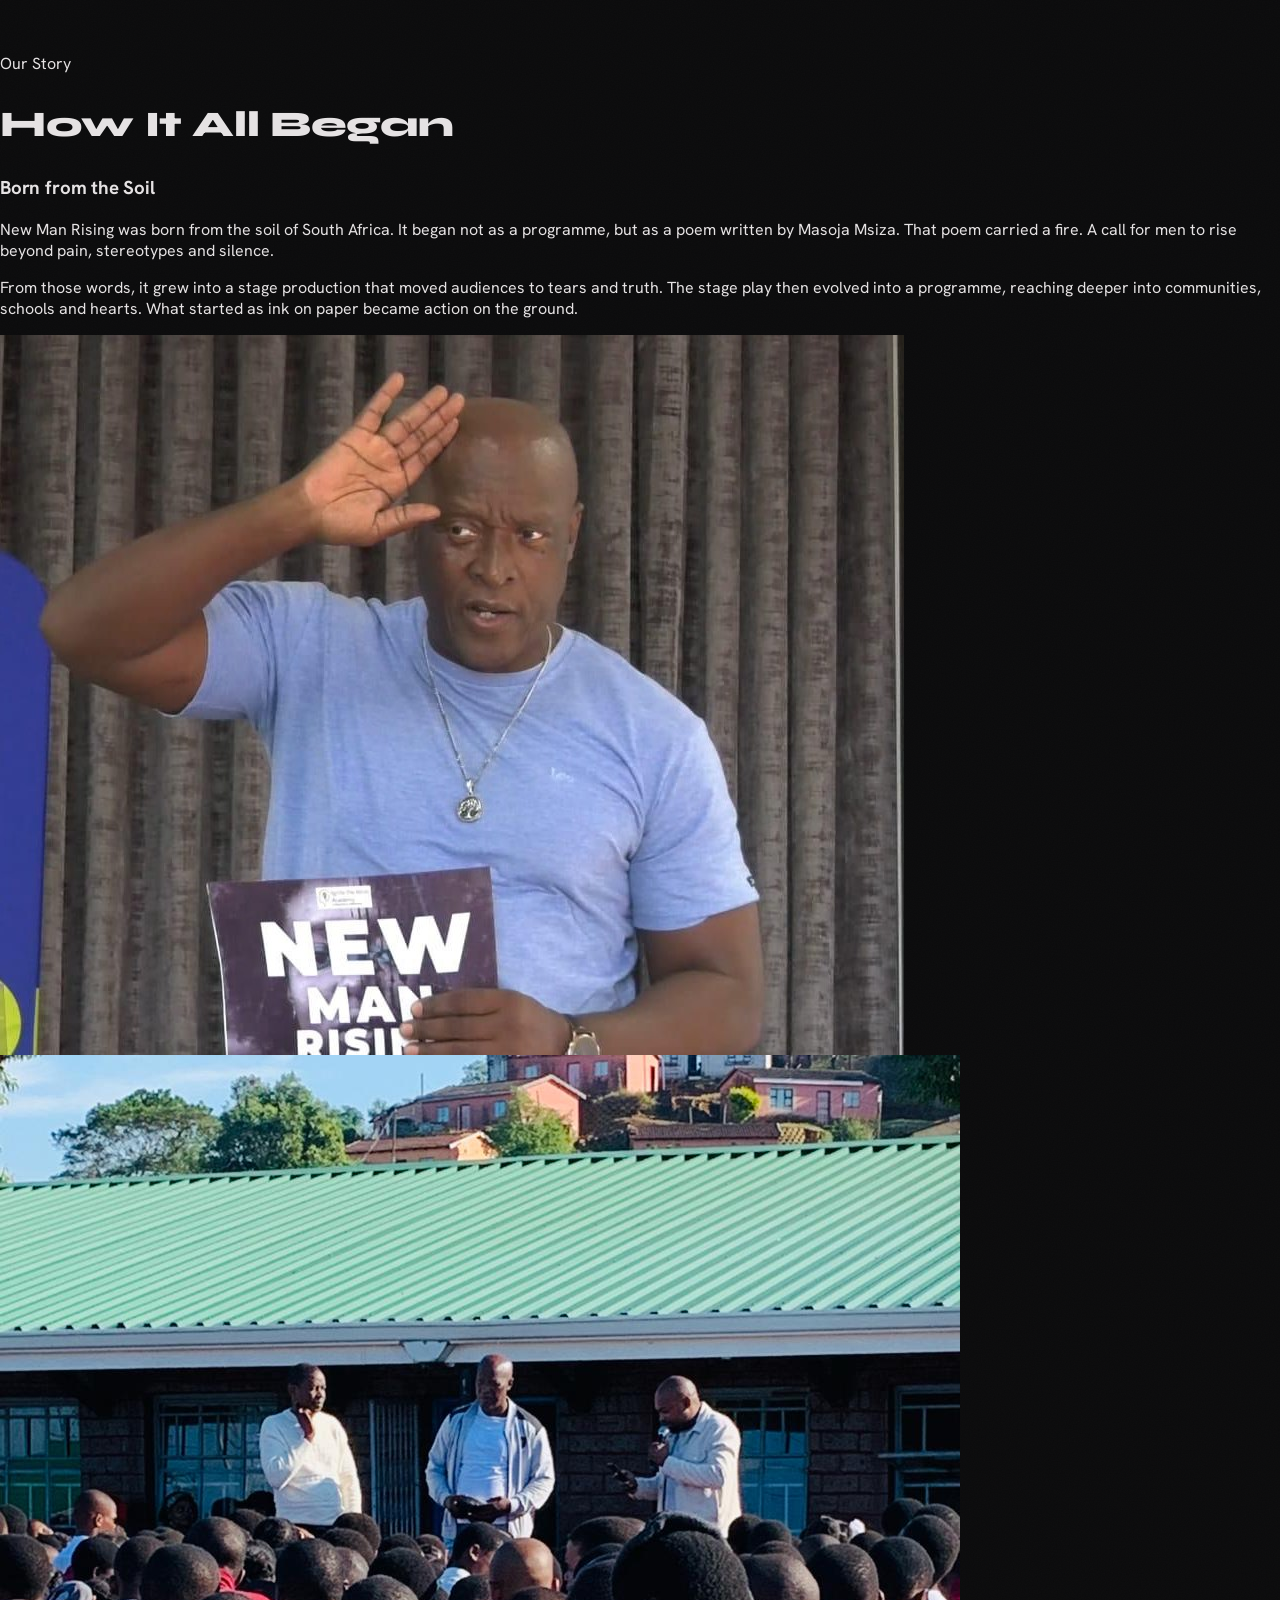
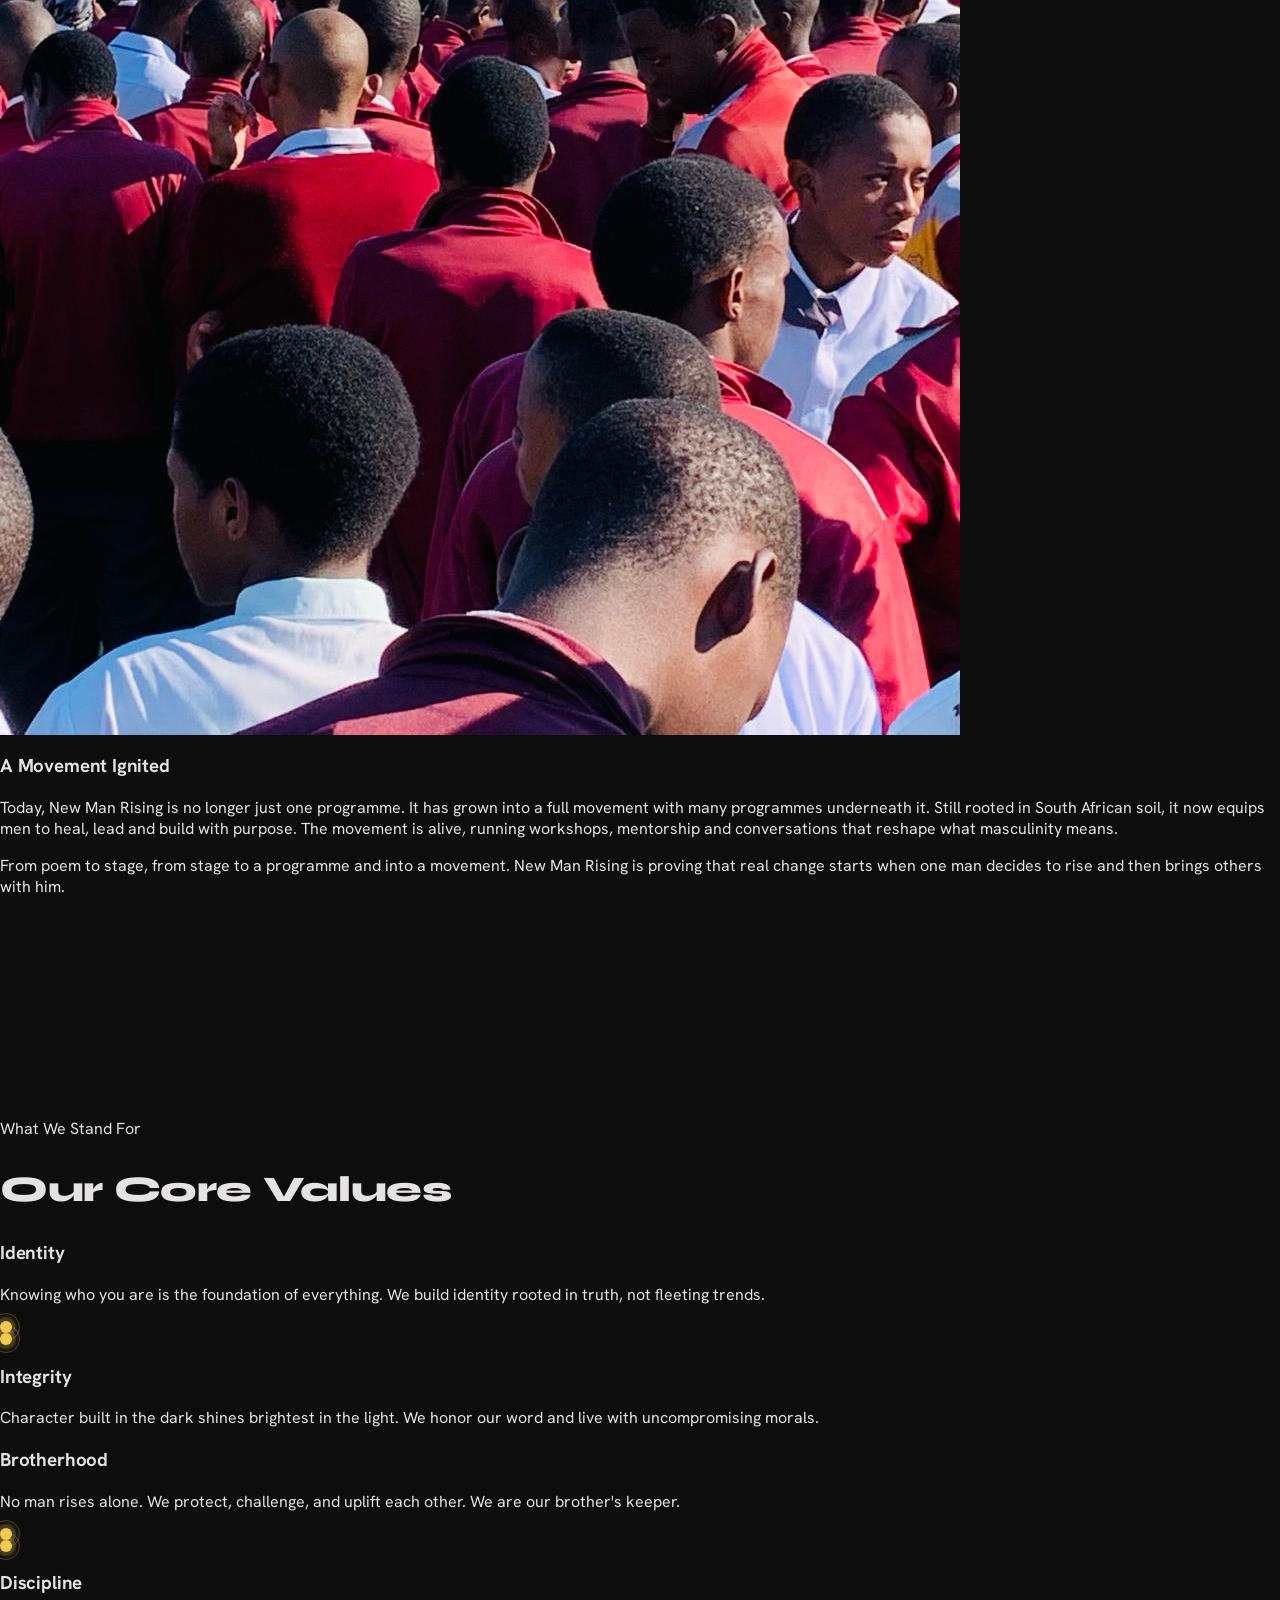
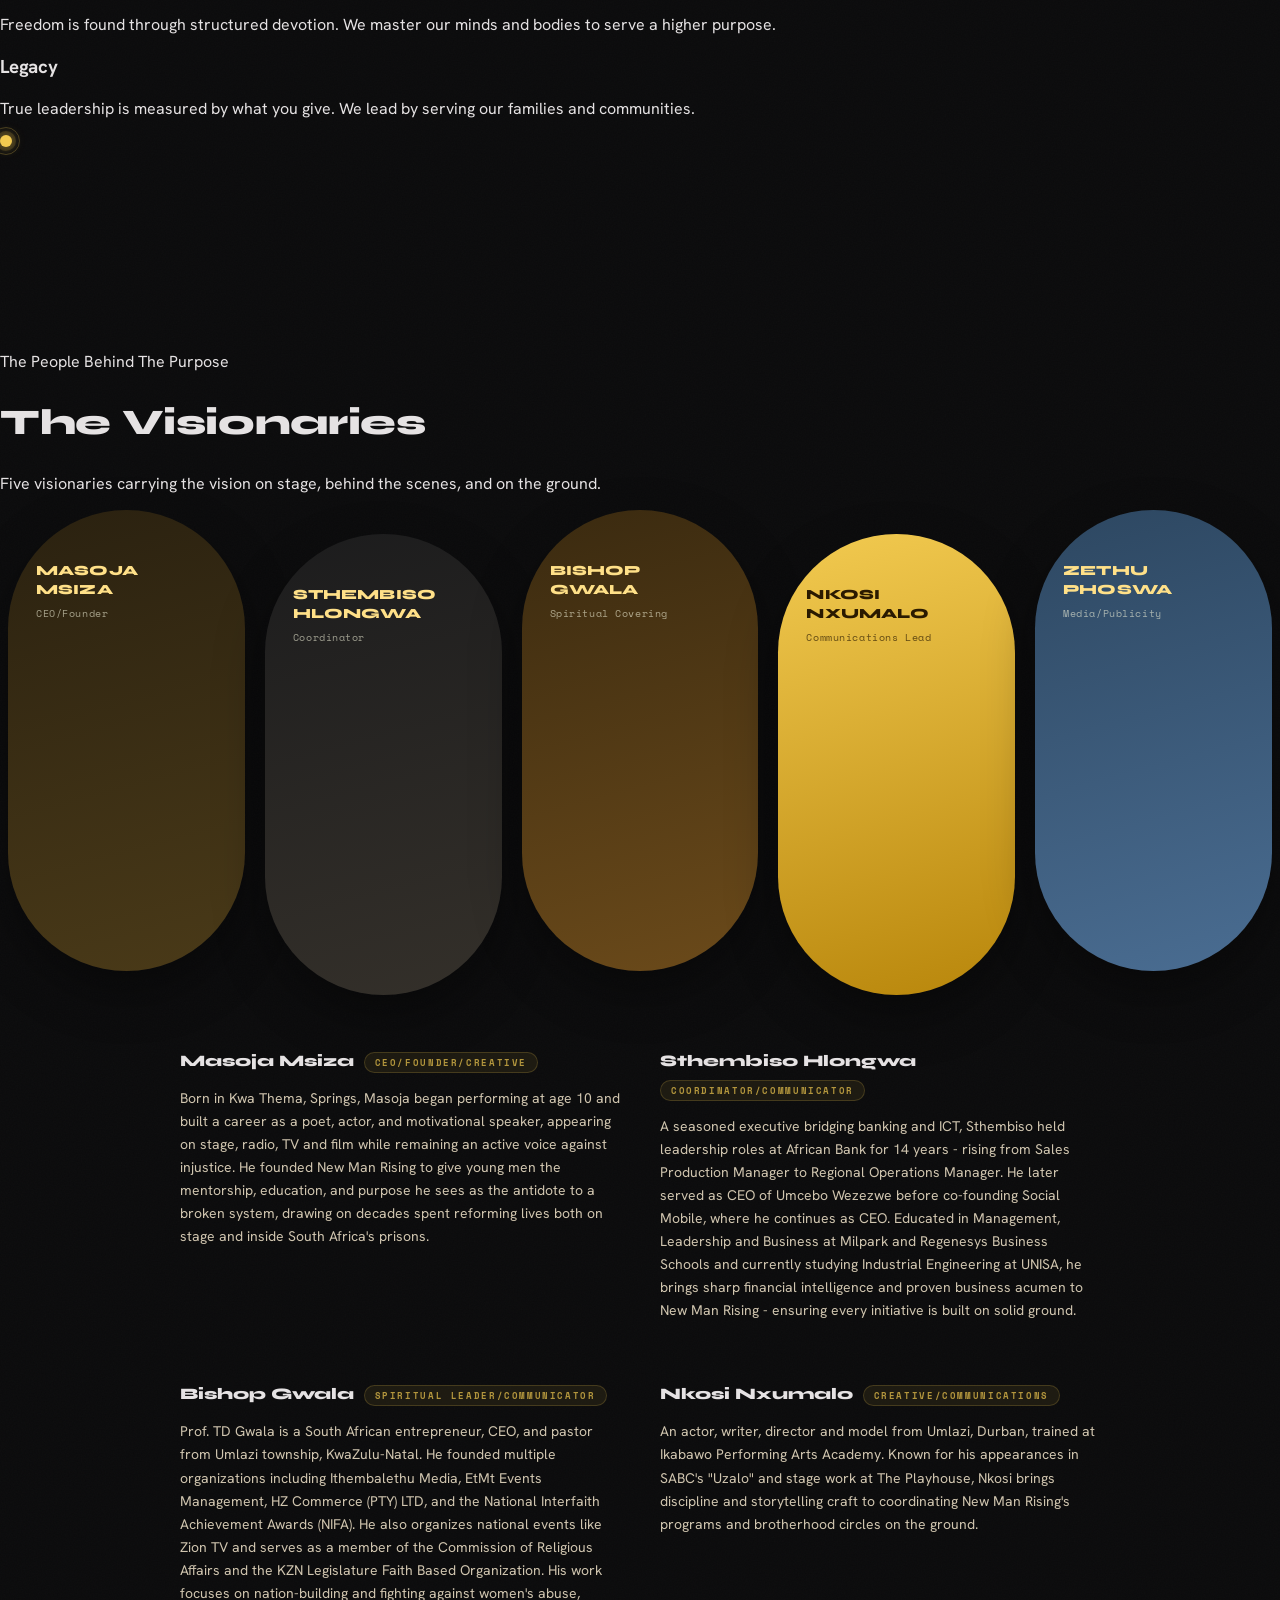
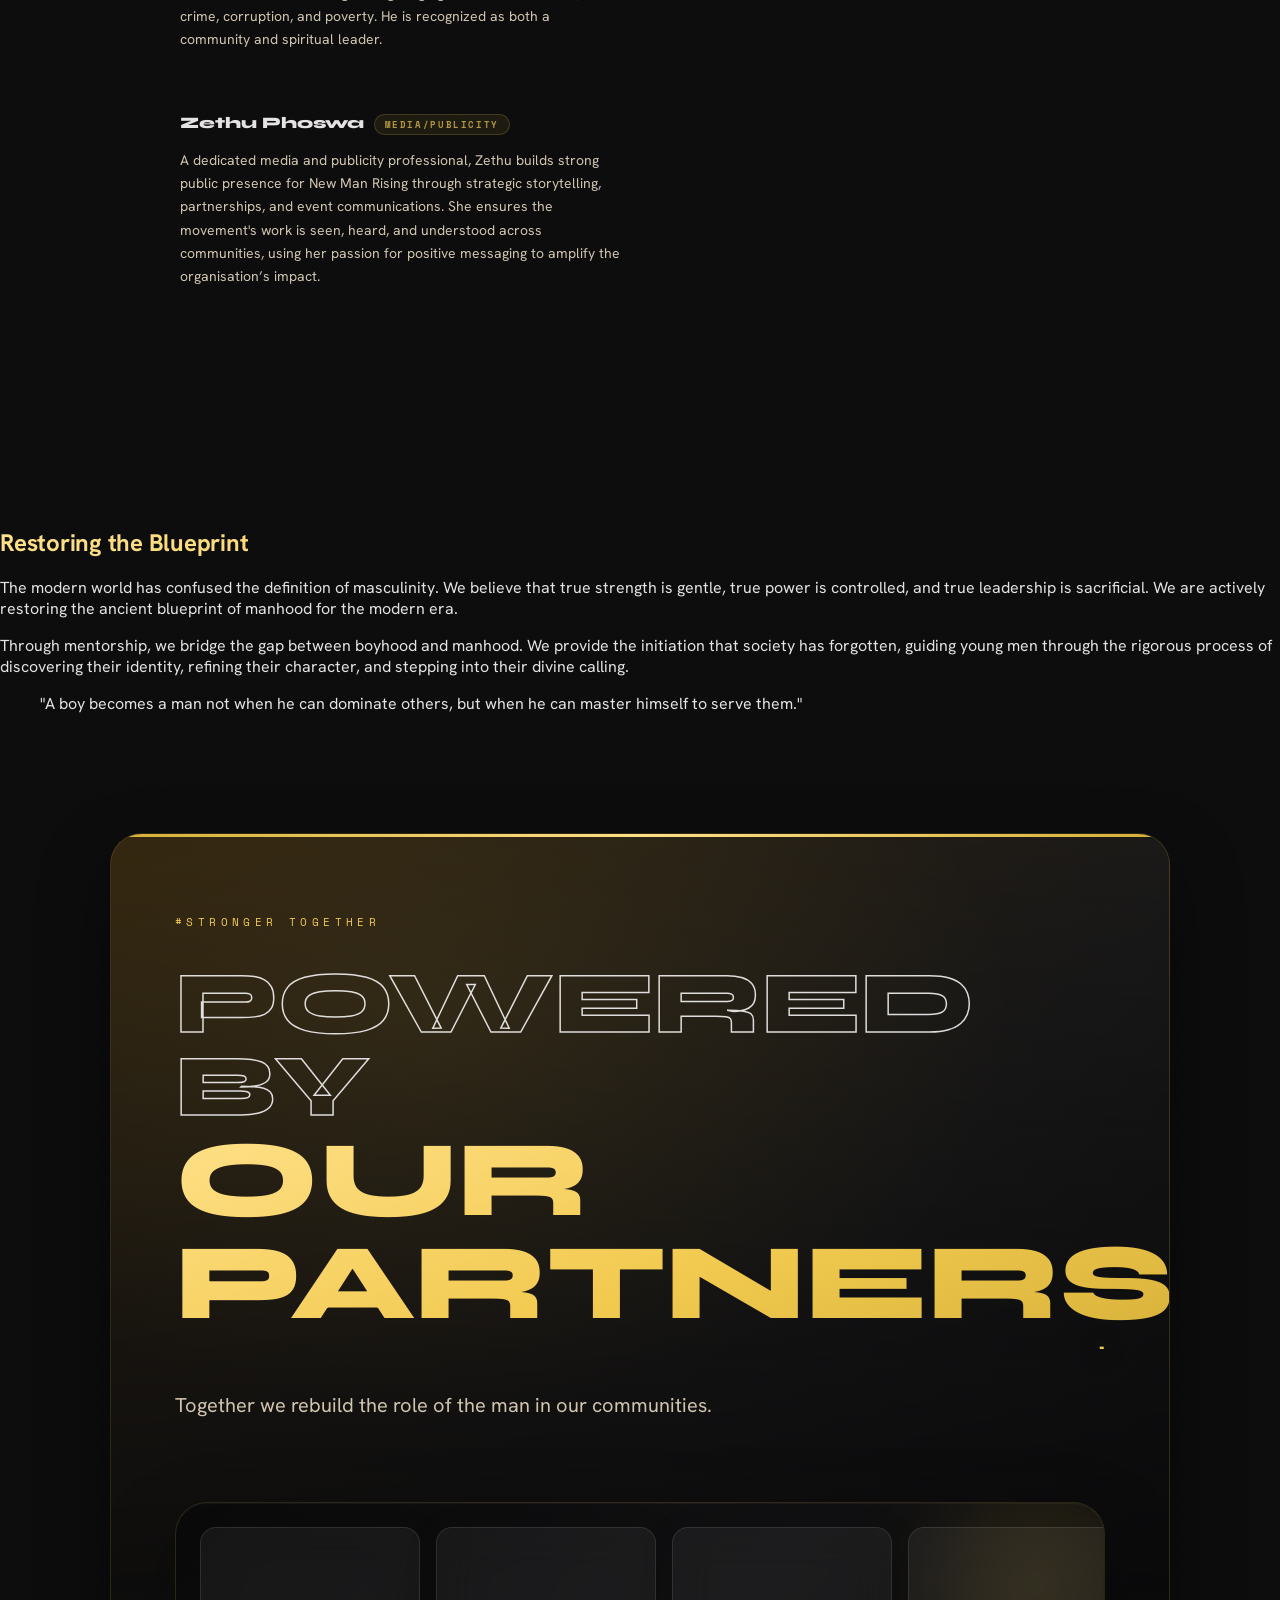
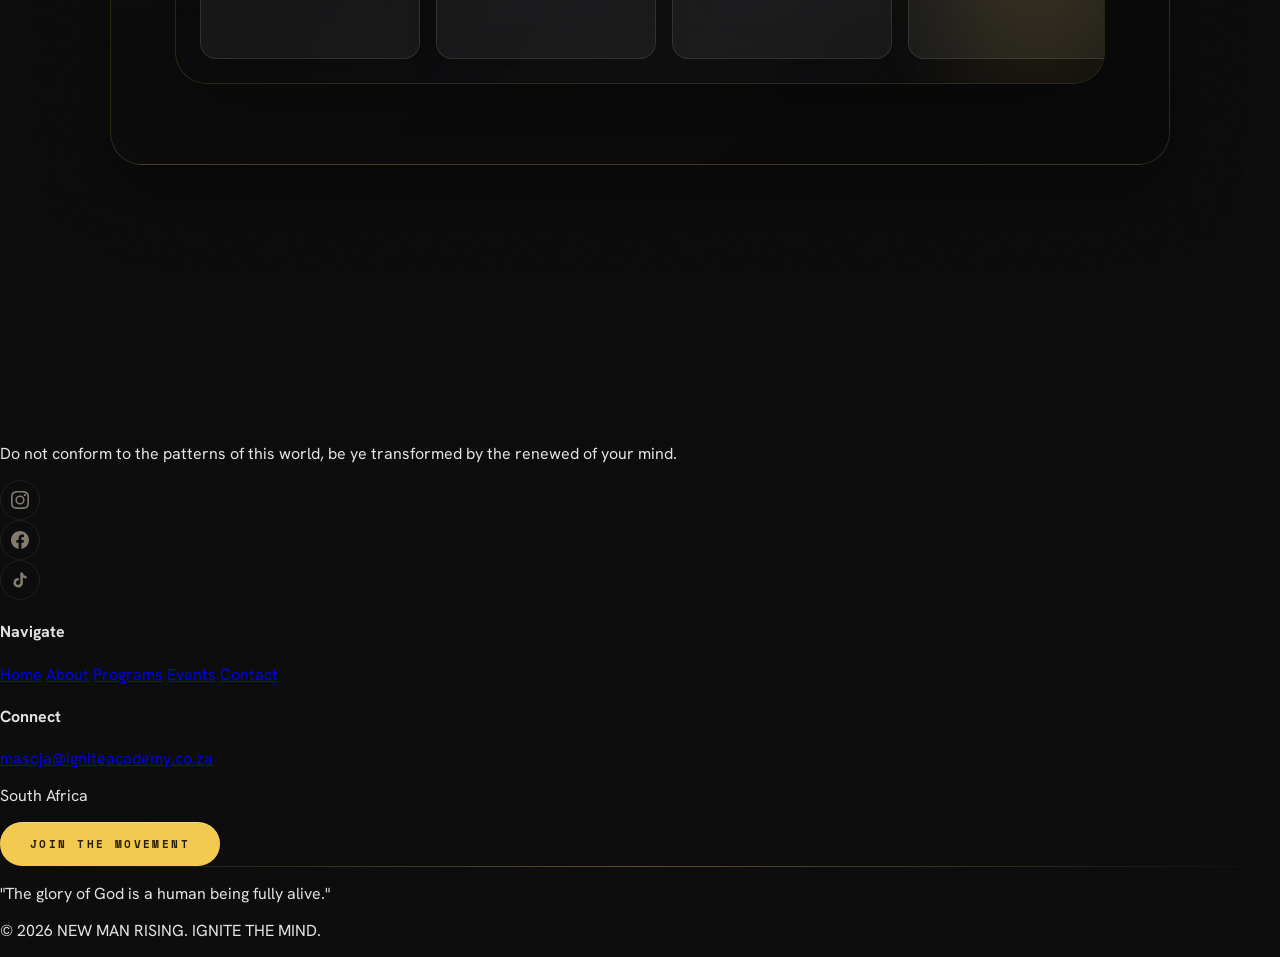
==== commit 9e84b880: "feat: remove m-dash" ====
--- a/about.html
+++ b/about.html
@@ -3,15 +3,15 @@
 <head>
   <meta charset="utf-8" />
   <meta name="viewport" content="width=device-width, initial-scale=1.0, viewport-fit=cover" />
-  <title>New Man Rising | About — Origin Story, Mission &amp; Vision</title>
-  <meta name="description" content="Discover the mission, vision, and origin story of New Man Rising — from a poem to a movement transforming young men across South Africa." />
+  <title>New Man Rising | About - Origin Story, Mission &amp; Vision</title>
+  <meta name="description" content="Discover the mission, vision, and origin story of New Man Rising - from a poem to a movement transforming young men across South Africa." />
   <meta name="keywords" content="about new man rising, Masoja Msiza, Ignite the Mind Academy, mentorship South Africa, origin story, brotherhood mission vision" />
   <meta name="robots" content="index, follow" />
   <meta name="theme-color" content="#0a0a0b" />
   <link rel="canonical" href="https://newmanrising.co.za/about" />
   <link rel="icon" type="image/jpeg" href="assets/logo.jpeg" />
   <link rel="apple-touch-icon" href="assets/logo.jpeg" />
-  <meta property="og:title" content="New Man Rising | About — Origin Story, Mission &amp; Vision" />
+  <meta property="og:title" content="New Man Rising | About - Origin Story, Mission &amp; Vision" />
   <meta property="og:description" content="From a poem to a movement. Discover how New Man Rising is transforming young men across South Africa." />
   <meta property="og:image" content="https://newmanrising.co.za/assets/logo.jpeg" />
   <meta property="og:image:width" content="1200" /><meta property="og:image:height" content="630" />
@@ -207,7 +207,7 @@
       </div>
     </section>
 
-    <!-- Meet the Vision — Pill Portrait Grid -->
+    <!-- Meet the Vision - Pill Portrait Grid -->
     <section class="py-section-gap px-5 md:px-16 max-w-7xl mx-auto overflow-hidden" aria-labelledby="visionaries-title">
       <div class="text-center mb-16 space-y-4 reveal">
         <span class="font-label-caps text-label-caps text-primary uppercase block">The People Behind The Purpose</span>
@@ -217,7 +217,7 @@
 
       <div class="pill-team-grid">
 
-        <!-- 01 Masoja — Founder -->
+        <!-- 01 Masoja - Founder -->
         <div class="pill-card reveal-zoom-in" style="--pill-bg: linear-gradient(165deg, #2a2110, #4a3a18);">
           <div class="pill-photo-wrap">
             <img src="assets/isbacam.jpeg" alt="Masoja Msiza" class="pill-photo" loading="lazy" />
@@ -228,7 +228,7 @@
           </div>
         </div>
 
-        <!-- 02 Sthe — Coordinator -->
+        <!-- 02 Sthe - Coordinator -->
         <div class="pill-card reveal-zoom-in reveal-delay-1" style="--pill-bg: linear-gradient(165deg, #1c1c1d, #34302a);">
           <div class="pill-photo-wrap">
             <img src="assets/isbacas.jpeg" alt="Sthembiso Hlongwa" class="pill-photo" loading="lazy" />
@@ -282,7 +282,7 @@
         </div>
         <div class="pill-bio">
           <p class="pill-bio-name">Sthembiso Hlongwa <span class="pill-bio-tag">Coordinator/Communicator</span></p>
-          <p class="pill-bio-text">A seasoned executive bridging banking and ICT, Sthembiso held leadership roles at African Bank for 14 years — rising from Sales Production Manager to Regional Operations Manager. He later served as CEO of Umcebo Wezezwe before co-founding Social Mobile, where he continues as CEO. Educated in Management, Leadership and Business at Milpark and Regenesys Business Schools and currently studying Industrial Engineering at UNISA, he brings sharp financial intelligence and proven business acumen to New Man Rising — ensuring every initiative is built on solid ground.</p>
+          <p class="pill-bio-text">A seasoned executive bridging banking and ICT, Sthembiso held leadership roles at African Bank for 14 years - rising from Sales Production Manager to Regional Operations Manager. He later served as CEO of Umcebo Wezezwe before co-founding Social Mobile, where he continues as CEO. Educated in Management, Leadership and Business at Milpark and Regenesys Business Schools and currently studying Industrial Engineering at UNISA, he brings sharp financial intelligence and proven business acumen to New Man Rising - ensuring every initiative is built on solid ground.</p>
         </div>
         <div class="pill-bio">
           <p class="pill-bio-name">Bishop Gwala <span class="pill-bio-tag">Spiritual Leader/Communicator</span></p>
--- a/styles.css
+++ b/styles.css
@@ -1,5 +1,5 @@
 /* ═══════════════════════════════════════════════════════════
-   NEW MAN RISING — Full Design System
+   NEW MAN RISING - Full Design System
    Afro-futuristic Luxury · Dark + Gold · Cinematic
    ═══════════════════════════════════════════════════════════ */
 
@@ -255,7 +255,7 @@
   will-change: transform;
 }
 
-/* Inner shimmer layer — always present, brightens on hover */
+/* Inner shimmer layer - always present, brightens on hover */
 .glass-card::before {
   content: '';
   position: absolute;
@@ -1042,7 +1042,7 @@
     padding: 1.5rem !important;
   }
 
-  /* Always show descriptions — no hover on mobile */
+  /* Always show descriptions - no hover on mobile */
   .half-clock-card .opacity-0 {
     opacity: 1 !important;
     visibility: visible !important;
@@ -1500,7 +1500,7 @@
 .program-card-forge:hover::before { opacity: 1; }
 
 /* ═══════════════════════════════════════════
-   EVENTS — COUNTDOWN BADGE
+   EVENTS - COUNTDOWN BADGE
    ═══════════════════════════════════════════ */
 
 .event-countdown {
@@ -1519,7 +1519,7 @@
 }
 
 /* ═══════════════════════════════════════════
-   EVENTS — HORIZONTAL SCROLL
+   EVENTS - HORIZONTAL SCROLL
    ═══════════════════════════════════════════ */
 
 .events-hscroll-wrap { position: relative; }
@@ -1611,7 +1611,7 @@
 }
 
 /* ═══════════════════════════════════════════
-   VISIONARIES — ASYMMETRIC GRID
+   VISIONARIES - ASYMMETRIC GRID
    ═══════════════════════════════════════════ */
 
 .visionaries-grid {
